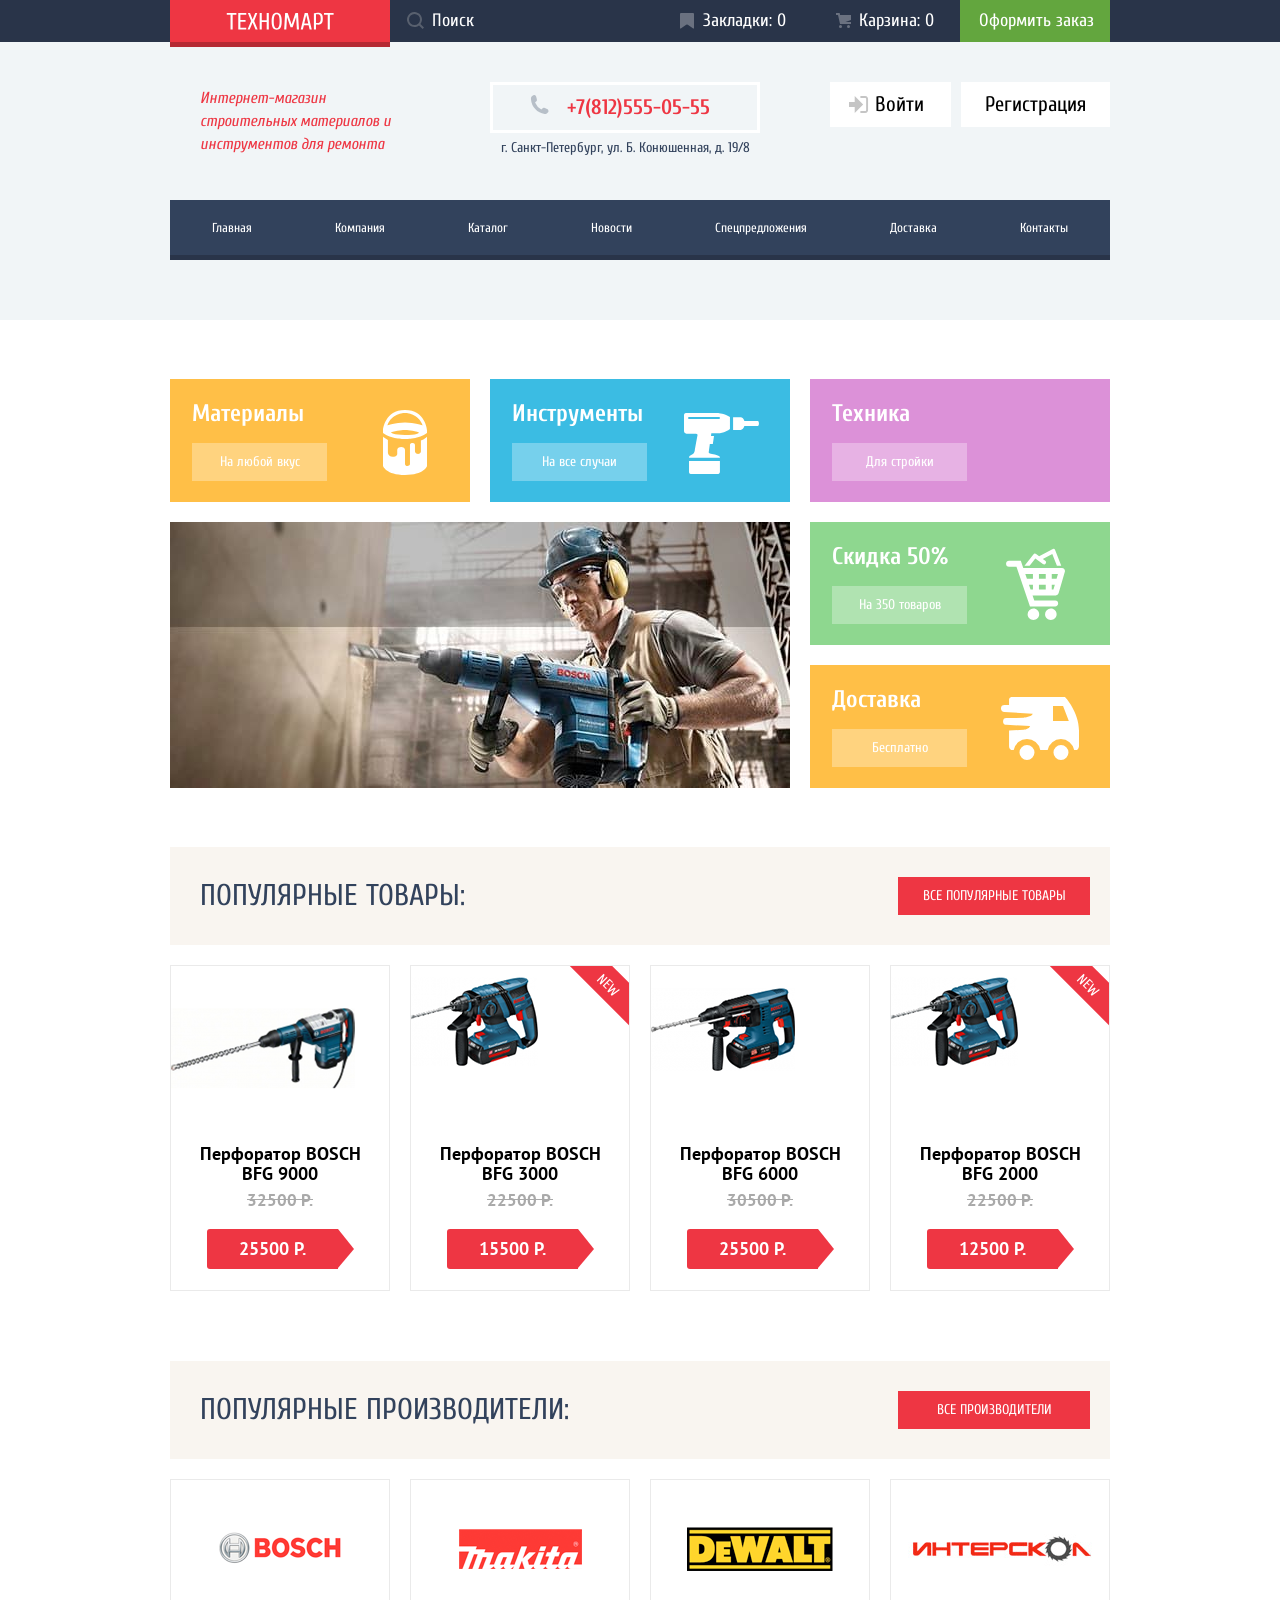
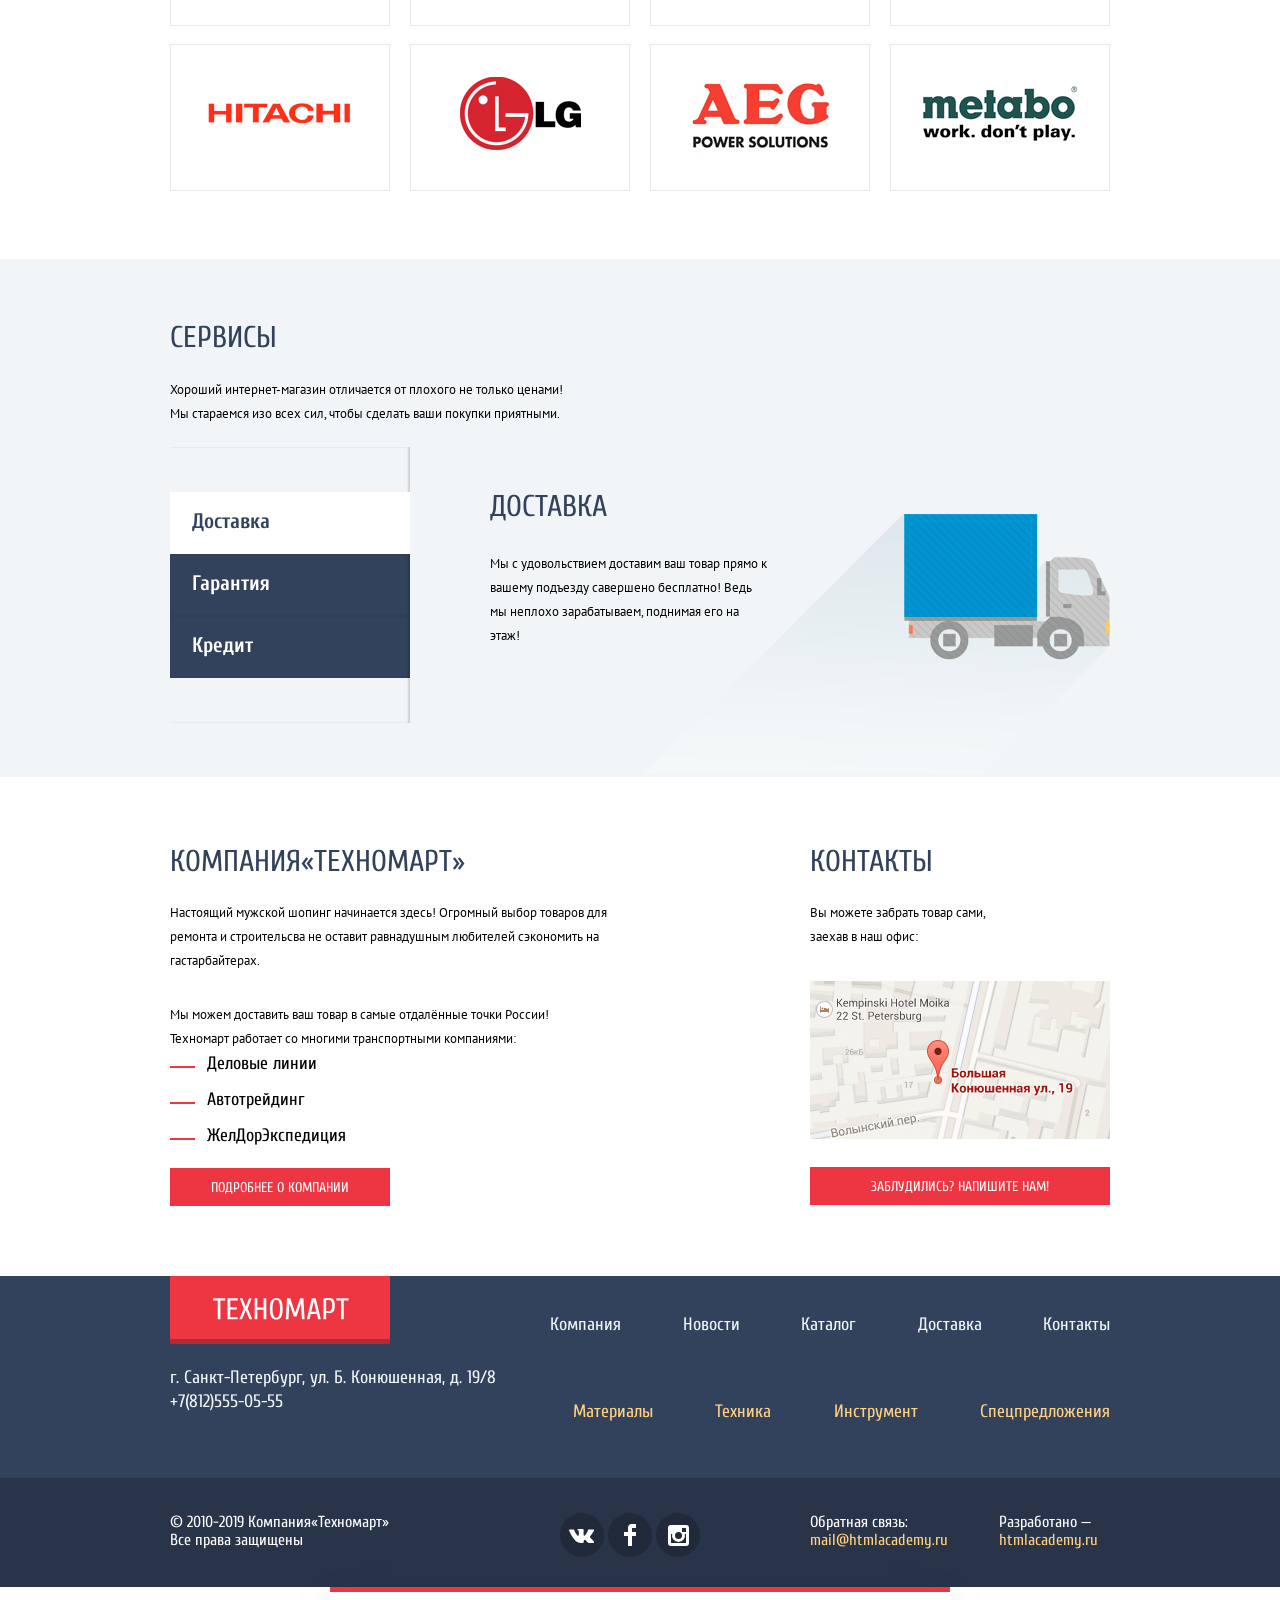
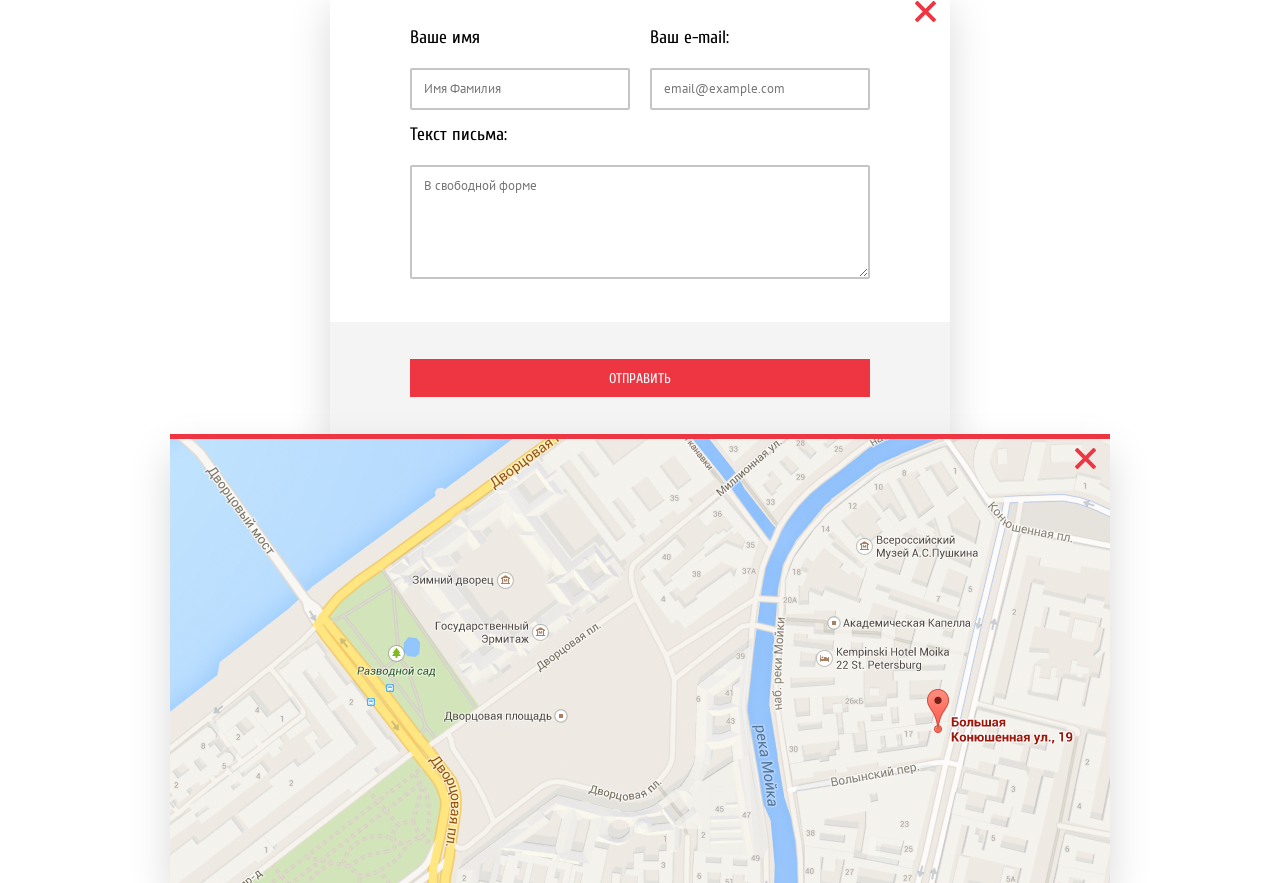
==== index.html @ ea9637d2 "правки к декоративным элементам" ====
<!DOCTYPE html>
<html class="page" lang="ru">

<head>
  <meta charset="utf-8">
  <title>HTML Academy: Техномарт</title>
  <link rel="icon" href="favicon.ico">
  <link rel="icon" href="img/icon.svg" type="image/svg+xml">
  <link rel="apple-touch-icon" href="img/180.png">
  <link rel="manifest" href="manifest.webmanifest">
  <link href="https://fonts.googleapis.com/css2?family=Cuprum:wght@400;700&family=PT+Sans:wght@400;700&display=swap"
    rel="stylesheet">
  <link rel="stylesheet" href="css/normalize.css">
  <link rel="stylesheet" href="css/style.css">
</head>

<body class="page-body">
  <header class="main-header">
    <div class="first-line-wrapper">
      <div class="header-first-line">
        <a class="header-logo" href="index.html">
          <img src="img/tehnomart-logo-header.svg" alt="Логотип Техномарт." width="108" height="18">
        </a>
        <form class="search" action="">
          <label class="visually-hidden" for="search">Поиск</label>
          <input class="search-input" type="text" id="search" name="search" placeholder="Поиск">
          <svg class="loupe" width="17" height="17" fill="#c5c5c5" xmlns="http://www.w3.org/2000/svg">
            <path fill-rule="evenodd" clip-rule="evenodd"
              d="M13.46 12.04L17 15.6 15.59 17l-3.55-3.54a7.5 7.5 0 111.41-1.41zM7.5 2a5.5 5.5 0 10.01 11.01A5.5 5.5 0 007.5 2z" />
          </svg>
        </form>
        <ul class="buyer-assistance-list">
          <li class="buyer-assistance-item">
            <a class="buyer-assistance-link bookmarks" href="#">Закладки: <span>0</span></a>
          </li>
          <li class="buyer-assistance-item">
            <a class="buyer-assistance-link basket" href="#">Карзина: <span>0</span></a>
          </li>
          <li class="buyer-assistance-item">
            <a class="buyer-assistance-link place-order" href="#">Оформить заказ</a>
          </li>
        </ul>
      </div>
    </div>

    <div class="header-middle-line">
      <p>
        Интернет-магазин строительных материалов и инструментов для ремонта
      </p>
      <div class="header-address-block">
        <a class="header-phone" href="tel:78125550555">+7(812)555-05-55</a>
        <address class="header-address">
          г. Санкт-Петербург, ул. Б. Конюшенная, д. 19/8
        </address>
      </div>

      <div class="user-block">
        <a class="login-link" href="#">Войти</a>
        <svg class="icon-login" width="20" height="17" fill="#c5c5c5" xmlns="http://www.w3.org/2000/svg">
          <path d="M14.17 8.5L5.7 0v6H0v5h5.71v6l8.46-8.5z" />
          <path
            d="M16.18 15.01h-4.8V17h4.8c2.07 0 2.86-1.81 2.88-3.03V3.03C19.04 1.8 18.26 0 16.18 0h-4.8v1.99h4.8c.8 0 .94.68.96 1.06v10.9c-.02.38-.16 1.06-.96 1.06z" />
        </svg>
        <a class="registration-link" href="#">Регистрация</a>
      </div>
    </div>

    <nav class="main-nav">
      <ul class="site-nav">
        <li><a class="site-nav-link" href="#">Главная</a></li>
        <li><a class="site-nav-link" href="#">Компания</a></li>
        <li><a class="site-nav-link" href="catalog.html">Каталог</a></li>
        <li><a class="site-nav-link" href="#">Новости</a></li>
        <li><a class="site-nav-link" href="#">Спецпредложения</a></li>
        <li><a class="site-nav-link" href="#">Доставка</a></li>
        <li><a class="site-nav-link" href="#">Контакты</a></li>
      </ul>
    </nav>
  </header>

  <main>
    <div class="container">
      <h1 class="visually-hidden">
        Техномарт - интернет магазин строительных материалов.
      </h1>

      <section class="offers">
        <h2 class="visually-hidden">Товары и услуги</h2>
        <ul class="offers-list">
          <li class="offers-item offers-item-materials">
            <h3 class="offers-item-title title-materials">Материалы</h3>
            <a class="offers-link" href="#">На любой вкус</a>
          </li>
          <li class="offers-item offers-item-tools">
            <h3 class="offers-item-title">Инструменты</h3>
            <a class="offers-link" href="#">На все случаи </a>
          </li>
          <li class="offers-item offers-item-mashinery">
            <h3 class="offers-item-title">Техника</h3>
            <a class="offers-link" href="#">Для стройки</a>
          </li>
          <li class="offers-item offers-item-discounts">
            <h3 class="offers-item-title">Скидка 50%</h3>
            <a class="offers-link" href="#">На 350 товаров</a>
          </li>
          <li class="offers-item offers-item-delivery">
            <h3 class="offers-item-title">Доставка</h3>
            <a class="offers-link" href="#">Бесплатно</a>
          </li>

          <li class="offers-slider">
            <div class="slider">
              <img src="img/perforator.jpg" alt="Строитель сверлит бетонную стену перфоратором" width="620"
                height="266">
            </div>
          </li>
        </ul>
      </section>

      <section class="popular-products">
        <div class="section-title-block">
          <h2 class="section-title">Популярные товары:</h2>
          <a class="section-block-link button" href="#">Все популярные товары</a>
        </div>
        <ul class="popular-products-list">
          <li class="popular-products-item folder-cell">
            <a href="#"><img src="img/BFG-9000.png" alt="Внешний вид перфоратора." width="184" height="164"></a>
            <p class="product-name">
              <span>Перфоратор&nbsp;BOSCH BFG 9000</span><del class="previous-price">32500 Р.</del><span
                class="new-price">25500 Р.</span>
            </p>
          </li>
          <li class="popular-products-item folder-cell">
            <a class="product-new" href="#"><img src="img/BFG-3000.png" alt="Внешний вид перфоратора." width="127"
                height="112"></a>
            <p class="product-name">
              <span>Перфоратор&nbsp;BOSCH BFG 3000</span><del class="previous-price">22500 Р.</del><span
                class="new-price">15500 Р.</span>
            </p>
          </li>
          <li class="popular-products-item folder-cell">
            <a href="#"><img src="img/BFG-6000.png" alt="Внешний вид перфоратора." width="144" height="128"></a>
            <p class="product-name">
              <span>Перфоратор&nbsp;BOSCH BFG 6000</span><del class="previous-price">30500 Р.</del><span
                class="new-price">25500 Р.</span>
            </p>
          </li>
          <li class="popular-products-item folder-cell">
            <a class="product-new" href="#"><img src="img/BFG-2000.png" alt="Внешний вид перфоратора." width="127"
                height="112"></a>
            <p class="product-name">
              <span>Перфоратор&nbsp;BOSCH BFG 2000</span><del class="previous-price">22500 Р.</del><span
                class="new-price">12500 Р.</span>
            </p>
          </li>
        </ul>
      </section>

      <section class="manufacturers">
        <div class="section-title-block">
          <h2 class="section-title">Популярные производители:</h2>
          <a class="section-block-link button" href="#">Все производители</a>
        </div>
        <ul class="manufacturers-list">
          <li class="manufacturers-item">
            <a href="#">
              <img src="img/bosch-logo.png" alt="Логотип Bosch." width="126" height="37">
            </a>
          </li>
          <li class="manufacturers-item">
            <a href="#">
              <img src="img/Makita.png" alt="Логотип Makita." width="123" height="40">
            </a>
          </li>
          <li class="manufacturers-item">
            <a href="#">
              <img src="img/DeWALT.png" alt="Логотип DeWALT." width="146" height="44">
            </a>
          </li>
          <li class="manufacturers-item">
            <a href="#">
              <img src="img/interscol.png" alt="Логотип Интерскол." width="200" height="76">
            </a>
          </li>
          <li class="manufacturers-item">
            <a href="#">
              <img src="img/Hitachi.png" alt="Логотип Hitachi." width="169" height="31">
            </a>
          </li>
          <li class="manufacturers-item">
            <a href="#">
              <img src="img/LG.png" alt="Логотип LG." width="121" height="73">
            </a>
          </li>
          <li class="manufacturers-item">
            <a href="#">
              <img src="img/AEG.png" alt="Логотип AEG." width="151" height="98">
            </a>
          </li>
          <li class="manufacturers-item">
            <a href="#">
              <img src="img/Metabo.png" alt="Логотип Metabo." width="204" height="69">
            </a>
          </li>
        </ul>
      </section>
    </div>

    <section class="services">
      <div class="container">
        <h2 class="section-title services-title">Сервисы</h2>
        <p class="paragraph-text services-lead">
          Хороший интернет-магазин отличается от плохого не только ценами! Мы
          стараемся изо всех сил, чтобы сделать ваши покупки приятными.
        </p>
        <div class="services-slider">
          <ul class="services-slider-list">
            <li class="services-slider-item services-slider-item-selected">
              Доставка
            </li>
            <li class="services-slider-item">Гарантия</li>
            <li class="services-slider-item">Кредит</li>
          </ul>
          <ul class="slider-element-list">
            <li>
              <h3 class="section-title slider-element-title">Доставка</h3>
              <p class="paragraph-text slider-element-text">
                Мы с удовольствием доставим ваш товар прямо к вашему подъезду
                савершено бесплатно! Ведь мы неплохо зарабатываем, поднимая
                его на этаж!
              </p>
            </li>
            <li class="visually-hidden">
              <h3 class="section-title slider-element-title">Гарантия</h3>
              <p></p>
            </li>
            <li class="visually-hidden">
              <h3 class="section-title slider-element-title">Кредит</h3>
              <p></p>
            </li>
          </ul>
        </div>
      </div>
    </section>

    <div class="index-columns container">
      <section class="about-company">
        <h2 class="section-title adout-company-title">
          Компания&laquo;Техномарт&raquo;
        </h2>
        <p class="paragraph-text about-company-lead">
          Настоящий мужской шопинг начинается здесь! Огромный выбор товаров
          для ремонта и строительсва не оставит равнадушным любителей
          сэкономить на гастарбайтерах.
        </p>
        <p class="paragraph-text list-text">
          Мы можем доставить ваш товар в самые отдалённые точки России!
          Техномарт работает со многими транспортными компаниями:
        </p>
        <ul class="about-company-list">
          <li class="about-company-item">Деловые линии</li>
          <li class="about-company-item">Автотрейдинг</li>
          <li class="about-company-item">ЖелДорЭкспедиция</li>
        </ul>
        <a class="about-company-link button" href="#">Подробнее о компании</a>
      </section>

      <section class="contacts">
        <h2 class="section-title contacts-title">Контакты</h2>
        <p class="paragraph-text">
          Вы можете забрать товар сами, заехав в наш офис:
        </p>
        <img class="contacts-map" src="img/contacts-map.png" alt="карта расположения офиса." width="300" height="158">
        <a class="contacts-link button" href="#">Заблудились? Напишите нам!</a>
      </section>
    </div>
  </main>

  <footer class="main-footer">
    <section class="footer-nav">
      <div class="container">
        <h2 class="visually-hidden">Контакты и навигация</h2>
        <div class="footer-nav-wrapper">
          <a class="footer-logo" href="index.html"><img src="img/tehnomart-logo-footer.svg" alt="Логотип Техномарт."
              width="137" height="22"></a>
          <ul class="footer-nav-list">
            <li><a class="footer-nav-link" href="#">Компания</a></li>
            <li><a class="footer-nav-link" href="#">Новости</a></li>
            <li>
              <a class="footer-nav-link" href="catalog.html">Каталог</a>
            </li>
            <li><a class="footer-nav-link" href="#">Доставка</a></li>
            <li><a class="footer-nav-link" href="#">Контакты</a></li>
          </ul>
          <div class="footer-address-block">
            <address class="footer-address">
              г. Санкт-Петербург, ул. Б. Конюшенная, д. 19/8
            </address>
            <a class="footer-phone" href="tel:78125550555">+7(812)555-05-55</a>
          </div>
          <ul class="footer-offers-list">
            <li><a class="footer-offers-link" href="#">Материалы</a></li>
            <li><a class="footer-offers-link" href="#">Техника</a></li>
            <li><a class="footer-offers-link" href="#">Инструмент</a></li>
            <li>
              <a class="footer-offers-link" href="#">Спецпредложения</a>
            </li>
          </ul>
        </div>
      </div>
    </section>

    <section class="footer-social">
      <div class="container">
        <h2 class="visually-hidden">Социальные сети и обратная связь</h2>
        <div class="footer-social-wrapper">
          <p class="footer-social-copyright">
            &copy; 2010-2019 Компания&laquo;Техномарт&raquo; Все права
            защищены
          </p>
          <ul class="footer-social-list">
            <li class="footer-social-item">
              <a class="social-button" href="#">
                <span class="visually-hidden">Вконтакте</span>
                <svg width="26" height="15" fill="none" xmlns="http://www.w3.org/2000/svg">
                  <path
                    d="M15.54 11.73c.92-.3 2.1 1.91 3.35 2.75.95.64 1.67.5 1.67.5l3.34-.04s1.75-.1.92-1.46c-.07-.11-.48-1-2.49-2.83-2.1-1.92-1.8-1.6.72-4.92C24.58 3.71 25.2 2.48 25 1.95c-.19-.5-1.32-.37-1.32-.37l-3.77.03c-.36 0-.67.1-.82.48 0 0-.6 1.56-1.39 2.89-1.67 2.8-2.34 2.95-2.62 2.77-.64-.4-.48-1.63-.48-2.5 0-2.71.42-3.84-.81-4.14-.41-.1-.71-.16-1.76-.17-1.34-.02-2.48 0-3.12.31-.43.21-.76.67-.56.7.25.03.8.14 1.11.54.39.52.37 1.68.37 1.68s.22 3.2-.52 3.6c-.5.27-1.2-.29-2.7-2.83-.76-1.3-1.34-2.74-1.34-2.74s-.1-.27-.3-.42c-.25-.17-.59-.22-.59-.22l-3.57.02s-.54.01-.74.24c-.17.2-.01.63-.01.63s2.8 6.45 5.97 9.7c2.9 2.98 6.21 2.79 6.21 2.79h1.5s.45-.05.68-.3c.22-.22.21-.64.21-.64s-.03-1.98.9-2.27z"
                    fill="#fff">
                </svg>
              </a>
            </li>
            <li class="footer-social-item">
              <a class="social-button" href="#">
                <span class="visually-hidden">Фейсбук</span>
                <svg width="12" height="22" fill="none" xmlns="http://www.w3.org/2000/svg">
                  <path d="M12 4V0H8a4 4 0 00-4 4v4H0v4h4v10h4V12h4V8H8V4h4z" fill="#fff">
                </svg>
              </a>
            </li>
            <li class="footer-social-item">
              <a class="social-button" href="#">
                <span class="visually-hidden">Инстаграм</span>
                <svg width="21" height="21" fill="none" xmlns="http://www.w3.org/2000/svg">
                  <path fill-rule="evenodd" clip-rule="evenodd"
                    d="M3 0h15a3 3 0 013 3v15a3 3 0 01-3 3H3a3 3 0 01-3-3V3a3 3 0 013-3zm11 10.5a3.5 3.5 0 10-7 0 3.5 3.5 0 007 0zM3 18V9h1.18a6.5 6.5 0 1012.64 0H18v9H3zM14 7h4V3h-4v4z"
                    fill="#fff">
                </svg>
              </a>
            </li>
          </ul>
          <p class="footer-feedback">
            Обратная связь:<br><a class="footer-feedback-link" href="mailto:mail@htmlacademy.ru">mail@htmlacademy.ru</a>
          </p>
          <p class="footer-developer">
            Разработано&nbsp;&mdash;<a class="footer-developer-link"
              href="https://htmlacademy.ru/intensive/htmlcss">htmlacademy.ru</a>
          </p>
        </div>
      </div>
    </section>
  </footer>

  <section class="modal modal-feedback">
    <h2 class="visually-hidden">Обратная связь</h2>
    <form class="mail-form" action="https://echo.htmlacademy.ru" method="post">
      <div class="feedback-grid">
        <p class="modal-form-name">
          <label class="modal-label" for="name">Ваше имя</label>
          <input id="name" name="name" type="text" placeholder="Имя Фамилия">
        </p>
        <p class="modal-form-mail">
          <label class="modal-label" for="login">Ваш e-mail:</label>
          <input id="login" name="login" type="email" placeholder="email@example.com">
        </p>
        <p class="modal-form-text">
          <label class="modal-label" for="text-mail">Текст письма:</label>
          <textarea name="text" id="text-mail" cols="30" rows="10" placeholder="В свободной форме"></textarea>
        </p>
      </div>
      <div class="modal-button-block">
        <button class="button button-send" type="submit">Отправить</button>
        <button class="modal-close" type="button">Закрыть</button>
      </div>
    </form>
  </section>

  <section class="modal modal-map">
    <h2 class="visually-hidden">Как до нас добраться</h2>
    <!-- карта -->
    <button class="modal-close" type="button">Закрыть</button>
  </section>
</body>

</html>
---- css/style.css ----
/* Variables */

:root {
  --basic-white: #ffffff;
  --basic-beige: #f7f3ec;
  --basic-cream: #f9f5f0;

  --basic-cloudy: #f1f5f7;
  --basic-greylight: #c5c5c5;
  --basic-grey: #a9a9a9;
  --basic-dark-grey: #3d546f;

  --basic-yellow: #ffbf47;
  --basic-dark-yellow: #ffd180;
  --basic-red: #ee3643;
  --basic-dark-red: #ca2c37;
  --basic-darken-red: #ba2732;
  --basic-lilac: #dc91d8;

  --basic-black: #000000;

  --basic-sky-blue: #3bbce3;
  --basic-blue: #32425c;
  --basic-dark-blue: #293449;
  --basic-darken-blue: #212a3a;

  --basic-mint: #8ed78f;
  --basic-light-green: #5fbb2d;
  --basic-green: #63a63e;
  --basic-dark-green: #518534;

  --basic-transparent-white-text: rgba(255, 255, 255, 0.5);
  --basic-transparent-black-text: rgba(0, 0, 0, 0.3);
  --basic-transparent-cloudy-text: rgba(241, 245, 247, 0.5);
  --basic-transparent-yellow-text: rgba(255, 209, 128, 0.5);
  --basic-transparent-button: rgba(255, 255, 255, 0.3);
  --basic-transparent-button-hover: rgba(197, 197, 197, 0.3);
  --basic-transparent-button-active: rgba(169, 169, 169, 0.3);
}

/* Global */

.page-body {
  min-width: 940px;
  margin: 0;
  padding: 0;
  font-family: Cuprum, Arial, sans-serif;
  font-size: 13px;
  line-height: 24px;
  font-weight: 400;
  color: var(--basic-black);
  background-color: var(--basic-white);

  min-height: 100%;
  display: grid;
  grid-template-rows: min-content 1fr min-content;
  align-content: start;
}

a {
  text-decoration: none;
}

img {
  max-width: 100%;
  height: auto;
}

.visually-hidden:not(:focus):not(:active),
input[type="checkbox"].visually-hidden,
input[type="radio"].visually-hidden {
  position: absolute;
  width: 1px;
  height: 1px;
  margin: -1px;
  border: 0;
  padding: 0;
  white-space: nowrap;
  clip-path: inset(100%);
  clip: rect(0 0 0 0);
  overflow: hidden;
}

/* Grid */

.page {
  height: 100%;
}

/* HEADER */

.main-header {
  display: grid;
  grid-template-rows: min-content 1fr min-content;
  margin-bottom: 59px;
  background-color: var(--basic-cloudy);
}

/* header first line */

.first-line-wrapper {
  width: 100%;
  margin-bottom: 40px;
  background-color: var(--basic-dark-blue);
}

.header-first-line {
  position: relative;
  display: flex;
  box-sizing: border-box;
  width: 940px;
  min-height: 42px;
  padding-left: 220px;
  margin: 0 auto;
  font-size: 18px;
  color: var(--basic-white);
}

.header-logo {
  position: absolute;
  top: 0;
  left: 0;
  width: 220px;
  height: 47px;
  text-align: center;
  background-color: var(--basic-red);
  box-shadow: inset 0px -5px 0px rgba(0, 0, 0, 0.24);
}

.header-logo img {
  margin-top: 12px;
}

.header-logo:active {
  background-color: var(--basic-darken-red);
}

.search {
  position: relative;
  width: 270px;
  height: 42px;
  display: flex;
}

.search-input {
  width: 100%;
  padding-left: 42px;
  font-size: 18px;
  line-height: 24px;
  color: var(--basic-white);
  background-color: var(--basic-dark-blue);
  border: none;
}

.search-input::placeholder {
  color: var(--basic-white);
}

.search-input:focus {
  background-color: var(--basic-white);
  color: var(--basic-black);
}

.loupe {
  position: absolute;
  top: 12px;
  left: 17px;
  opacity: 0.3;
}

/*не работает(  */
.search-input:focus + svg {
  fill: var(--basic-red);
  opacity: 1;
}

.buyer-assistance-list {
  display: flex;
  flex-wrap: wrap;
  width: 450px;
  margin: 0;
  margin-left: auto;
  padding: 0;
  list-style: none;
}

.buyer-assistance-item {
  width: 150px;
}

.buyer-assistance-link {
  position: relative;
  display: block;
  padding-top: 9px;
  padding-bottom: 9px;
  color: var(--basic-white);
}

.buyer-assistance-link:active {
  color: rgba(255, 255, 255, 0.5);
  background-color: var(--basic-darken-blue);
}

.bookmarks {
  padding-left: 43px;
}

.bookmarks::before {
  position: absolute;
  content: "";
  top: 13px;
  left: 20px;
  width: 14px;
  height: 16px;
  background-image: url("../img/pennant.svg");
  background-repeat: no-repeat;
  opacity: 0.3;
}

.bookmarks:hover::before {
  opacity: 1;
}

.bookmarks:active::before {
  opacity: 0.3;
}

.basket {
  padding-left: 49px;
}

.filled-basket {
  background-color: var(--basic-red);
}

.basket::before {
  position: absolute;
  content: "";
  top: 13px;
  left: 26px;
  width: 15px;
  height: 15px;
  background-image: url("../img/icon-cart.svg");
  background-repeat: no-repeat;
  opacity: 0.3;
}

.basket:hover::before {
  opacity: 1;
}

.basket:active::before {
  opacity: 0.3;
}

.place-order {
  padding-left: 19px;
  background-color: var(--basic-green);
}

.place-order:hover {
  background-color: var(--basic-light-green);
}

.place-order:active {
  color: var(--basic-transparent-white-text);
  background-color: var(--basic-green);
}

.header-middle-line {
  display: grid;
  grid-template-columns: 320px 270px 1fr;
  width: 940px;
  margin: 0 auto;
  margin-bottom: 40px;
}

.header-middle-line p {
  align-self: center;
  width: 197px;
  margin: 0;
  margin-left: 30px;
  font-style: italic;
  font-size: 16px;
  line-height: 23px;
  color: var(--basic-red);
}

.header-address-block {
  position: relative;
}

.header-phone {
  display: block;
  width: 270px;
  box-sizing: border-box;
  margin-bottom: 3px;
  padding-top: 7px;
  padding-right: 45px;
  padding-bottom: 8px;
  padding-left: 74px;
  font-weight: bold;
  font-size: 21px;
  line-height: 30px;
  color: var(--basic-red);
  border: 3px solid var(--basic-white);
}

.header-phone::before {
  position: absolute;
  content: "";
  top: 13px;
  left: 40px;
  width: 19px;
  height: 19px;
  background-image: url("../img/handset.svg");
  background-repeat: no-repeat;
  fill: #b7bfc8;
}

.header-address {
  text-align: center;
  font-size: 14px;
  font-style: normal;
  color: var(--basic-blue);
}

.user-block {
  position: relative;
  justify-self: end;
  display: flex;
  align-items: flex-start;
}

.login-link {
  padding-top: 12px;
  padding-right: 27px;
  padding-bottom: 12px;
  padding-left: 45px;
  margin-right: 10px;
}

.icon-login {
  position: absolute;
  top: 14px;
  left: 19px;
}

.login-link:hover + .icon-login path {
  fill: var(--basic-dark-grey);
}

.login-link:active + .icon-login path {
  fill: var(--basic-greylight);
}

.registration-link {
  padding: 12px 24px;
}

.login-link,
.registration-link {
  display: block;
  font-size: 21px;
  line-height: 21px;
  color: var(--basic-black);
  background-color: var(--basic-white);
}

.login-link:hover,
.registration-link:hover {
  color: var(--basic-red);
}

.login-link:hover::before {
}

.login-link:active,
.registration-link:active {
  color: var(--basic-greylight);
}

/* main nav */

.main-nav {
  width: 940px;
  margin: 0 auto;
  margin-bottom: 60px;
}

.site-nav {
  display: flex;
  width: 940px;
  margin: 0;
  padding: 0;
  list-style: none;
}

.site-nav li {
  display: flex;
  flex-grow: 1;
}

.site-nav-link {
  font-style: 18px;
  padding-top: 16px;
  padding-bottom: 20px;
  flex-grow: 1;
  text-align: center;
  color: var(--basic-white);
  background-color: var(--basic-blue);
  box-shadow: inset 0px -5px 0px var(--basic-dark-blue);
}

.site-nav a:hover {
  background-color: var(--basic-dark-blue);
}

.site-nav a:active {
  color: var(--basic-transparent-white-text);
}

/* MAIN  */

.container {
  width: 940px;
  margin: 0 auto;
}

/* offers */

.offers {
  margin-bottom: 59px;
}

.offers-list {
  display: grid;
  grid-template-rows: repeat(3, 123px);
  grid-template-columns: repeat(3, 300px);
  grid-gap: 20px;
  margin: 0;
  padding: 0;
  list-style: none;
}

.offers-slider {
  grid-row: 2 / -1;
  grid-column: 1 / 3;
}

.offers-item-materials {
  background-color: var(--basic-yellow);
  background-image: url("../img/bucket.svg");
  background-size: 44px 65px;
  background-repeat: no-repeat;
  background-position: 213px 31px;
}

.offers-item-tools {
  background-color: var(--basic-sky-blue);
  background-image: url("../img/drill.svg");
  background-size: 75px 61px;
  background-repeat: no-repeat;
  background-position: 194px 34px;
}

.offers-item-mashinery {
  background-color: var(--basic-lilac);
  background-image: url("../img/tractor.svg.");
  background-size: 78px 62px;
  background-repeat: no-repeat;
  background-position: 191px 31px;
}

.offers-item-discounts {
  background-color: var(--basic-mint);
  background-image: url("../img/big-shoping-cart.svg");
  background-size: 59px 72px;
  background-repeat: no-repeat;
  background-position: 196px 26px;
}

.offers-item-delivery {
  background-color: var(--basic-yellow);
  background-image: url("../img/car.svg");
  background-size: 78px 63px;
  background-repeat: no-repeat;
  background-position: 191px 32px;
}

.offers-item-title {
  position: relative;
  margin: 0;
  margin-top: 20px;
  margin-left: 22px;
  margin-bottom: 14px;
  font-weight: bold;
  font-size: 24px;
  line-height: 30px;
  color: var(--basic-white);
}

.offers-link {
  display: block;
  width: 135px;
  margin-left: 22px;
  padding-top: 10px;
  padding-bottom: 10px;
  text-align: center;
  font-size: 14px;
  line-height: 18px;
  color: var(--basic-white);
  background-color: var(--basic-transparent-button);
}

.offers-link:hover {
  background-color: var(--basic-transparent-button-hover);
}

.offers-link:active {
  background-color: var(--basic-transparent-button-active);
}

/* popular products */

.popular-products {
  margin-bottom: 70px;
}

.section-title-block {
  display: flex;
  justify-content: space-between;
  align-items: center;
  padding: 30px;
  padding-right: 20px;
  margin-bottom: 20px;
  background-color: var(--basic-cream);
}

.section-title {
  margin: 0;
  font-size: 30px;
  line-height: 30px;
  font-weight: normal;
  text-transform: uppercase;
  color: var(--basic-blue);
}

.button {
  text-align: center;
  font-size: 14px;
  line-height: 18px;
  text-transform: uppercase;
  color: var(--basic-white);
  background-color: var(--basic-red);
}

.button:hover {
  background-color: var(--basic-dark-red);
}

.button:active {
  background-color: var(--basic-darken-red);
}

.section-block-link {
  width: 192px;
  padding-top: 10px;
  padding-bottom: 10px;
}

.popular-products-list {
  display: grid;
  grid-template-columns: repeat(4, 220px);
  column-gap: 20px;
  margin: 0;
  padding: 0;
  list-style: none;
}

.popular-products-item {
}

.folder-cell {
  position: relative;
  display: grid;
  grid-template-rows: 178px 1fr;
  overflow: hidden;
  width: 220px;
  min-height: 318px;
  border: 1px solid #eaeaea;
  box-sizing: border-box;
}

.folder-cell:hover {
  box-shadow: 0px 4px 20px rgba(0, 0, 0, 0.15);
}

.product-new::after {
  position: absolute;
  content: "new";
  top: 3px;
  right: -27px;
  transform: rotate(45deg);
  background-color: var(--basic-red);
  color: var(--basic-white);
  padding-top: 8px;
  padding-bottom: 4px;
  padding-left: 35px;
  padding-right: 35px;
  text-transform: uppercase;
  font-size: 14px;
  line-height: 18px;
}

.product-name {
  justify-self: center;
  display: flex;
  flex-direction: column;
  align-items: center;
  width: 156px;
  margin: 0;
  text-align: center;
  font-size: 18px;
  line-height: 20px;
  font-weight: bold;
  font-family: "PT Sans";
}

.previous-price {
  width: 120px;
  height: 38px;
  margin-top: 7px;
  font-size: 17px;
  line-height: 18px;
  color: var(--basic-grey);
}

.new-price {
  position: relative;
  margin-top: auto;
  margin-right: 15px;
  margin-bottom: 21px;
  padding-top: 10px;
  padding-right: 32px;
  padding-bottom: 10px;
  padding-left: 32px;
  border-top-left-radius: 3px;
  border-bottom-left-radius: 3px;
  color: var(--basic-white);
  background-color: var(--basic-red);
}

.new-price::after {
  position: absolute;
  content: "";
  width: 0;
  height: 0;
  top: 0px;
  right: -16px;
  border-left: 16px solid var(--basic-red);
  border-top: 20px solid transparent;
  border-bottom: 19px solid transparent;
}

/* manufacturers */

.manufacturers {
  margin-bottom: 70px;
}

.manufacturers-list {
  display: grid;
  grid-template-columns: repeat(4, 220px);
  grid-template-rows: repeat(2, 145px);
  grid-gap: 20px;
  margin: 0;
  padding: 0;
  list-style: none;
}

.manufacturers-item {
  display: flex;
  justify-content: center;
  align-items: center;
  min-height: 145px;
  border: 1px solid #eaeaea;
}

.manufacturers-item:hover {
  box-shadow: 0px 4px 20px rgba(0, 0, 0, 0.15);
}

.manufacturers-item:active {
  opacity: 0.5;
}

/* serveces */

.services {
  margin-bottom: 70px;
  background-color: var(--basic-cloudy);
}

.services-title {
  padding-top: 64px;
  margin-bottom: 25px;
}

.paragraph-text {
  margin: 0;
  font-size: 13px;
  line-height: 24px;
  font-family: "PT Sans";
}

.services-lead {
  width: 400px;
  margin-bottom: 21px;
}

.services-slider {
  display: grid;
  grid-template-columns: 240px 1fr;
  column-gap: 80px;
}

.services-slider-list {
  margin: 0;
  margin-bottom: 54px;
  padding: 0;
  padding-top: 45px;
  padding-bottom: 45px;
  list-style: none;
  box-shadow: inset -2px 0px 2px rgb(0, 0, 0, 0.15);
}

.services-slider-item {
  padding-top: 14px;
  padding-left: 22px;
  padding-bottom: 18px;
  font-weight: bold;
  font-size: 21px;
  line-height: 30px;
  color: var(--basic-white);
  background-color: var(--basic-blue);
  box-shadow: inset -2px 0px 2px rgb(0, 0, 0, 0.15);
}

.services-slider-item:hover {
  background-color: var(--basic-dark-blue);
}

.services-slider-item-selected {
  color: var(--basic-blue);
  background-color: var(--basic-white);
  box-shadow: 0px 1px 0px #ffffff;
}

.slider-element-list {
  margin: 0;
  padding: 0;
  padding-top: 45px;
  list-style: none;
  background-image: url("../img/delivery-car.png");
  background-size: 468px 261px;
  background-position: right 67px;
  background-repeat: no-repeat;
}

.slider-element-title {
  padding: 0;
  margin-bottom: 30px;
}

.slider-element-text {
  width: 280px;
}

/* index columns */

.index-columns {
  display: grid;
  grid-template-columns: 460px 300px;
  column-gap: 180px;
  margin-bottom: 70px;
}

/* about company */
.adout-company-title,
.contacts-title {
  margin-bottom: 24px;
}

.about-company-lead {
  margin-bottom: 30px;
}

.list-text {
  width: 385px;
  margin-bottom: 1px;
}

.about-company-list {
  margin: 0;
  margin-bottom: 20px;
  padding: 0;
  list-style: none;
}

.about-company-item {
  position: relative;
  margin-bottom: 12px;
  padding-left: 37px;
  font-size: 18px;
  line-height: 24px;
}

.about-company-item::before {
  position: absolute;
  content: "";
  top: 14px;
  left: 0;
  width: 25px;
  height: 2px;
  background-color: var(--basic-red);
}

.about-company-link {
  display: block;
  width: 140px;
  padding: 11px 40px 9px;
}

/* contacts */

.contacts .paragraph-text {
  width: 180px;
  margin-bottom: 32px;
}

.contacts-map {
  width: 300px;
  height: 158px;
  margin-bottom: 20px;
}

.contacts-link {
  display: block;
  padding-top: 11px;
  padding-bottom: 9px;
}

/* FOOTER */

.footer-nav-wrapper {
  display: grid;
  grid-template-columns: 220px 160px 560px;
  padding-bottom: 54px;
}

.footer-nav {
  font-size: 18px;
  line-height: 24px;
  color: var(--basic-cloudy);
  background-color: var(--basic-blue);
}

.footer-logo {
  grid-column: 1 / 2;
  display: flex;
  align-items: start;
  justify-content: center;
  height: 68px;
  margin-bottom: 22px;
  background-color: var(--basic-red);
  box-shadow: inset 0px -5px 0px rgba(0, 0, 0, 0.24);
}

.footer-logo img {
  margin-top: 21px;
}

.footer-logo:active {
  background-color: var(--basic-darken-red);
}

.footer-nav-list {
  grid-column: 3 / -1;
  display: flex;
  justify-content: space-between;
  flex-wrap: wrap;
  margin: 0;
  margin-top: 37px;
  padding: 0;
  list-style: none;
}

.footer-nav-link {
  color: var(--basic-cloudy);
}

.footer-nav-link:hover {
  text-decoration: underline;
}

.footer-nav-link:active {
  color: var(--basic-transparent-cloudy-text);
  text-decoration: none;
}

.footer-address-block {
  grid-column: 1 / 3;
}

.footer-address {
  font-style: normal;
}

.footer-phone {
  color: var(--basic-cloudy);
}

.footer-offers-list {
  grid-column: 3 / -1;
  display: flex;
  justify-content: space-between;
  flex-wrap: wrap;
  margin: 0;
  margin-left: 23px;
  margin-top: 34px;
  padding: 0;
  list-style: none;
}

.footer-offers-link {
  color: var(--basic-dark-yellow);
}

.footer-offers-link:hover {
  text-decoration: underline;
}

.footer-offers-link:active {
  color: var(--basic-transparent-yellow-text);
  text-decoration: none;
}

.footer-social {
  padding-top: 35px;
  padding-bottom: 30px;
  font-size: 16px;
  line-height: 18px;
  color: var(--basic-white);
  background-color: var(--basic-dark-blue);
}

.footer-social-wrapper {
  display: grid;
  grid-template-columns: 390px 250px 140px 160px;
}

.footer-social-copyright {
  grid-column: 1 / 2;
  width: 227px;
  margin: 0;
}

.footer-social-list {
  grid-column: 2 / 3;
  display: flex;
  flex-wrap: wrap;
  margin: 0;
  padding: 0;
  list-style: none;
}

.footer-social-item {
  margin-right: 4px;
}

.social-button {
  display: flex;
  justify-content: center;
  align-items: center;
  width: 44px;
  height: 44px;
  border-radius: 50%;
  color: var(--basic-white);
  background-color: var(--basic-darken-blue);
}

.social-button:hover {
  background-color: var(--basic-red);
}

.footer-feedback {
  grid-column: 3 / 4;
  width: 140px;
  margin: 0;
}

.footer-developer {
  grid-column: 4 / 5;
  justify-self: end;
  width: 98px;
  margin: 0;
  margin-right: 13px;
}

.footer-feedback-link,
.footer-developer-link {
  color: var(--basic-dark-yellow);
}

.footer-feedback-link:hover,
.footer-developer-link:hover {
  text-decoration: underline;
}

.footer-feedback-link:active,
.footer-developer-link:active {
  color: var(--basic-red);
  text-decoration: none;
}

/* modal feedback */

.modal {
  position: relative;
  box-shadow: 0 20px 40px rgba(0, 0, 0, 0.15),
    inset 0px 5px 0px var(--basic-red);
}

.modal-feedback {
  width: 620px;
  margin: 0 auto;
  padding-top: 39px;
}

.feedback-grid {
  display: grid;
  grid-template-columns: 1fr 1fr;
  grid-column-gap: 20px;
  width: 460px;
  margin: 0 auto;
}

.mail-form input,
.mail-form textarea {
  width: 100%;
  padding-top: 7px;
  padding-bottom: 7px;
  padding-left: 12px;
  box-sizing: border-box;
  font-family: "PT Sans";
  font-size: 13px;
  line-height: 24px;
  border: 2px solid var(--basic-greylight);
  border-radius: 2px;
  color: var(--basic-grey);
}

.mail-form textarea {
  height: 114px;
}

.modal-form-name {
  grid-column: 1 / 2;
  margin: 0;
  margin-bottom: 13px;
}

.modal-form-mail {
  grid-column: 2 / -1;
  margin: 0;
  margin-bottom: 13px;
}

.modal-form-text {
  grid-column: 1 /-1;
  margin: 0;
  margin-bottom: 35px;
}

.modal-label {
  display: block;
  font-size: 18px;
  line-height: 24px;
  margin-bottom: 18px;
}

.modal-button-block {
  padding: 37px 0;
  text-align: center;
  background-color: #f4f4f4;
}

.button-send {
  padding: 11px 199px 9px;
  border: none;
}

.modal-map {
  width: 940px;
  height: 449px;
  margin: 0 auto;
  background-image: url("../img/big-map.png");
  background-repeat: no-repeat;
  background-position: top;
}

/* CATALOG */

/* HEADER CATALOG */

.personal-account {
  justify-self: end;
  position: relative;
  width: 300px;
}

.personal-accaunt-button {
  position: absolute;
  top: 13px;
  left: 15px;
  width: 20px;
  height: 18px;
  background-color: transparent;
  border: none;
}

.personal-accaunt-button:hover svg {
  fill: var(--basic-dark-grey);
}

.login-out-button {
  position: absolute;
  top: 14px;
  right: 17px;
  width: 20px;
  height: 17px;
  background-color: transparent;
  border: none;
}

.login-out-button:hover svg {
  fill: var(--basic-dark-grey);
}

.personal-account-ladel {
  font-size: 16px;
  line-height: 18px;
  color: var(--basic-blue);
}

.personal-account-ladel:hover {
  color: var(--basic-red);
}

.personal-account-ladel:active {
  color: var(--basic-greylight);
}

.personal-account-input {
  width: 300px;
  padding: 12px 56px;
  box-sizing: border-box;
  font-size: 21px;
  line-height: 21px;
  border: none;
  color: var(--basic-black);
  background-color: var(--basic-white);
}

.personal-account-input::placeholder {
  color: var(--basic-black);
}

/* MAIN CATALOG */

.bread-crumbs {
  display: flex;
  flex-wrap: wrap;
  list-style: none;
  margin: 0;
  padding: 0;
}

.bread-crumbs-link {
  line-height: 18px;
  color: var(--basic-black);
}

.perforator {
  background-color: #f2f6f8;
}

.catalog-wrapper {
  display: grid;
  grid-template-columns: 220px 1fr;
  column-gap: 20px;
  grid-template-rows: min-content 1fr;
  align-content: start;
  margin-bottom: 59px;
}

/* Sort */

.sort {
  grid-column: 2 / -1;
  grid-row: 1 / 2;
  display: flex;
  margin-bottom: 28px;
  line-height: 18px;
  font-family: "PT Sans";
  background-color: var(--basic-beige);
}

.catalog-section-title {
  font-weight: normal;
  font-size: 13px;
  line-height: 18px;
}

.sort-list {
  display: flex;
  list-style: none;
}

.sort-link {
  color: var(--basic-transparent-black-text);
  border-bottom: 1px dotted var(--basic-red);
}

.sort-link:hover {
  color: var(--basic-black);
  border-bottom: 1px solid var(--basic-red);
}

.sort-link:active,
.sort-selected {
  color: var(--basic-red);
  border-bottom: none;
}

/* filters */

.filters {
  grid-column: 1 / 2;
  grid-row: 1 / -1;
  font-family: "PT Sans";
}

.filters-title {
  background-color: var(--basic-beige);
}

.filter fieldset {
  padding: 0;
  margin: 0;
  margin-bottom: 16px;
  border: none;
}

.filter-manufacturers-list {
  margin: 0;
  padding: 0;
  list-style: none;
}

.filter-battery-list {
  margin: 0;
  padding: 0;
  list-style: none;
}

.filter legend {
  font-weight: bold;
  font-size: 17px;
  line-height: 30px;
  text-transform: uppercase;
}

.filter label {
  font-size: 15px;
  line-height: 19px;
  text-transform: uppercase;
}

.filter-price input {
  font-size: 17px;
  line-height: 18px;
  text-transform: uppercase;
  background-color: var(--basic-beige);
}

.button-show {
  font-size: 13px;
  line-height: 18px;
}

/* Catalog */

.catalog {
  grid-column: 2 / -1;
  grid-row: 2 / -1;
}

.catalog-list {
  display: grid;
  grid-template-columns: repeat(3, 220px);
  column-gap: 20px;
  grid-template-rows: repeat(3, auto);
  row-gap: 18px;
  margin: 0;
  margin-bottom: 48px;
  padding: 0;
  list-style: none;
}

.pagination-list {
  display: flex;
  margin: 0;
  padding: 0;
  font-family: "PT Sans";
  font-size: 13px;
  line-height: 18px;
  text-transform: uppercase;
  list-style: none;
}

.pagination-link {
  color: var(--basic-black);
  border: 1px solid #e5e5e5;
  border-radius: 2px;
}

.pagination-link:hover {
  border: 1px solid var(--basic-greylight);
}

.pagination-link:active {
  border: 1px solid var(--basic-red);
}

.pagination-item-current a {
  background-color: var(--basic-red);
  border: 1px solid var(--basic-red);
}

/* Catalog article */

.catalog-article {
  padding-top: 64px;
  padding-bottom: 68px;
  background-color: var(--basic-cloudy);
}

.catalog-article-title {
  margin-bottom: 25px;
}

/* cart-notice */
.cart-notice {
  display: flex;
  flex-direction: column;
  text-align: center;
  width: 620px;
  margin: 0 auto;
}

.cart-notice-title {
  align-self: center;
  margin: 0;
  padding: 66px 0;
  font-weight: bold;
  font-size: 24px;
  line-height: 30px;
}

.cart-notice-button-block {
  padding: 37px 0;
  background-color: #f1f1f1;
}

.modal-close {
  position: absolute;
  right: 14px;
  top: 14px;
  width: 21px;
  height: 21px;
  border: none;
  color: transparent;
  background-image: url("../img/icon-close.svg");
  background-repeat: no-repeat;
  background-color: transparent;
}

.modal-close:hover {
  cursor: pointer;
}
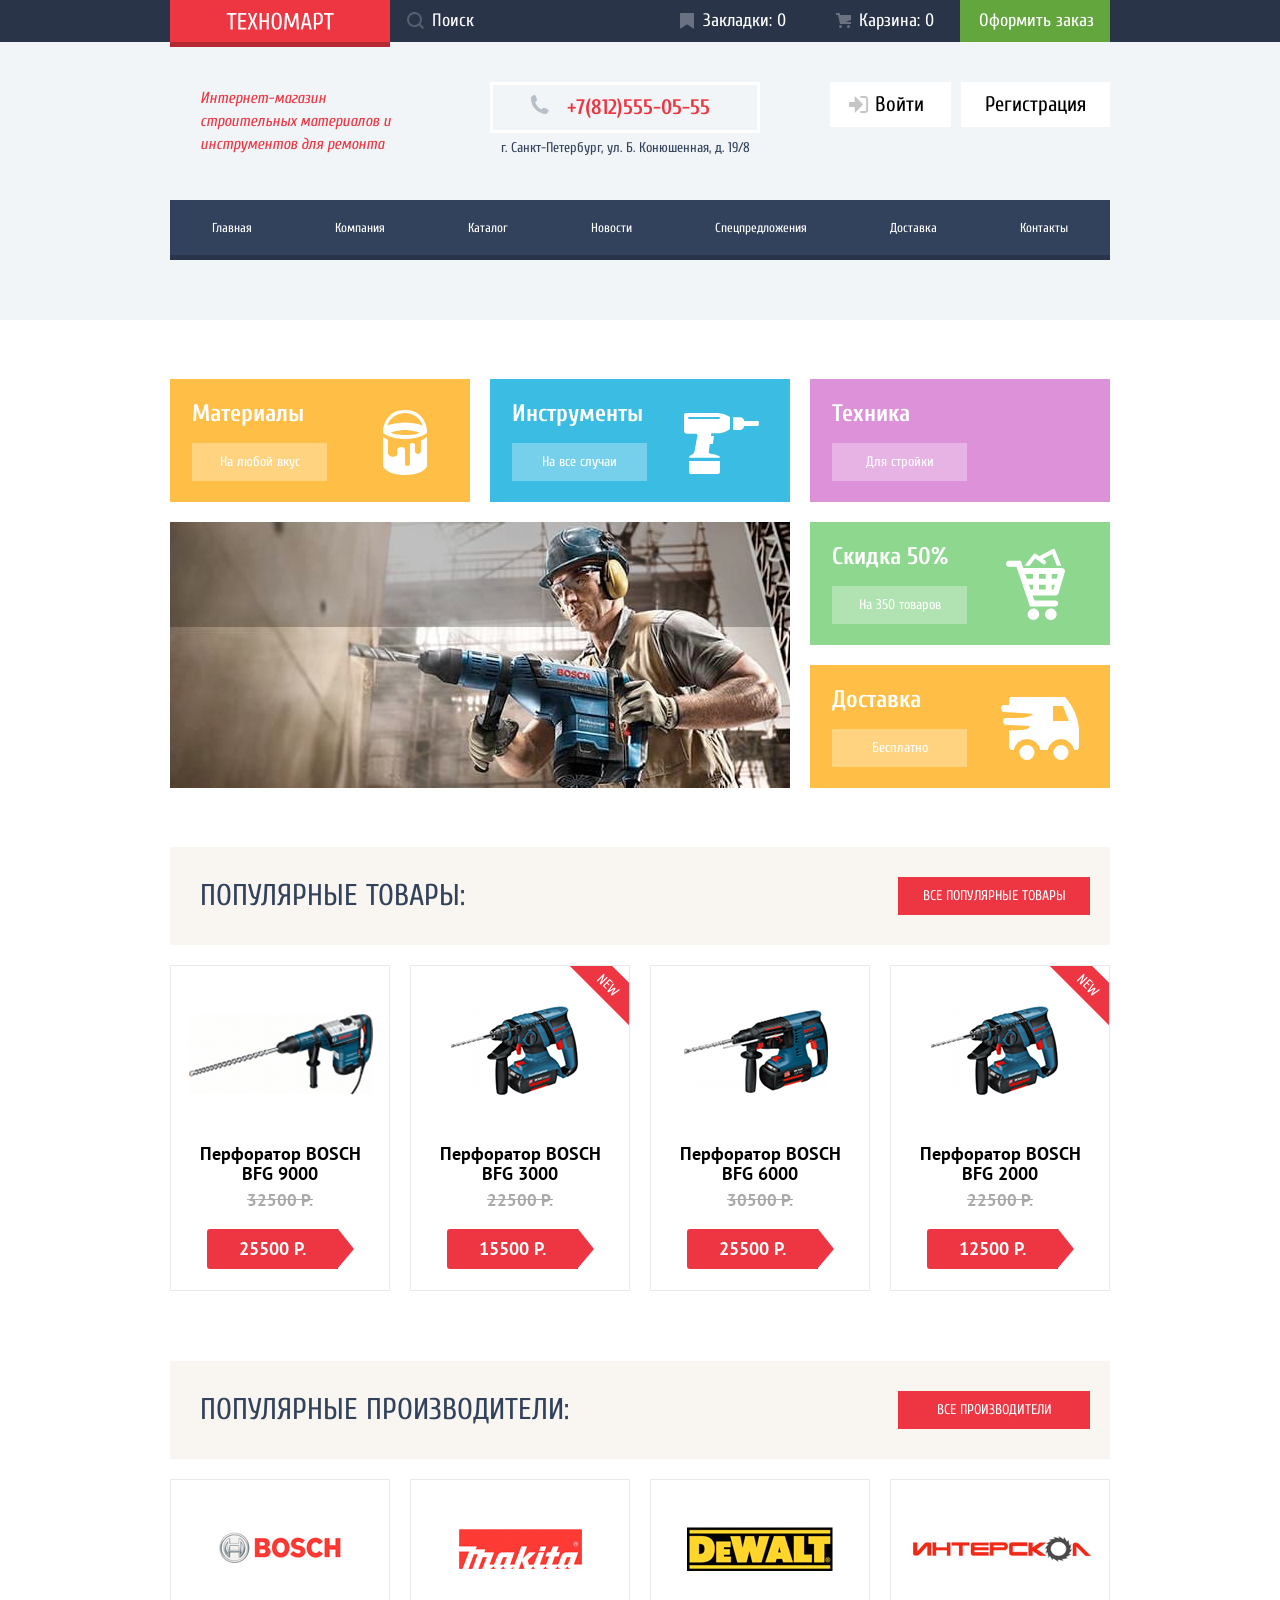
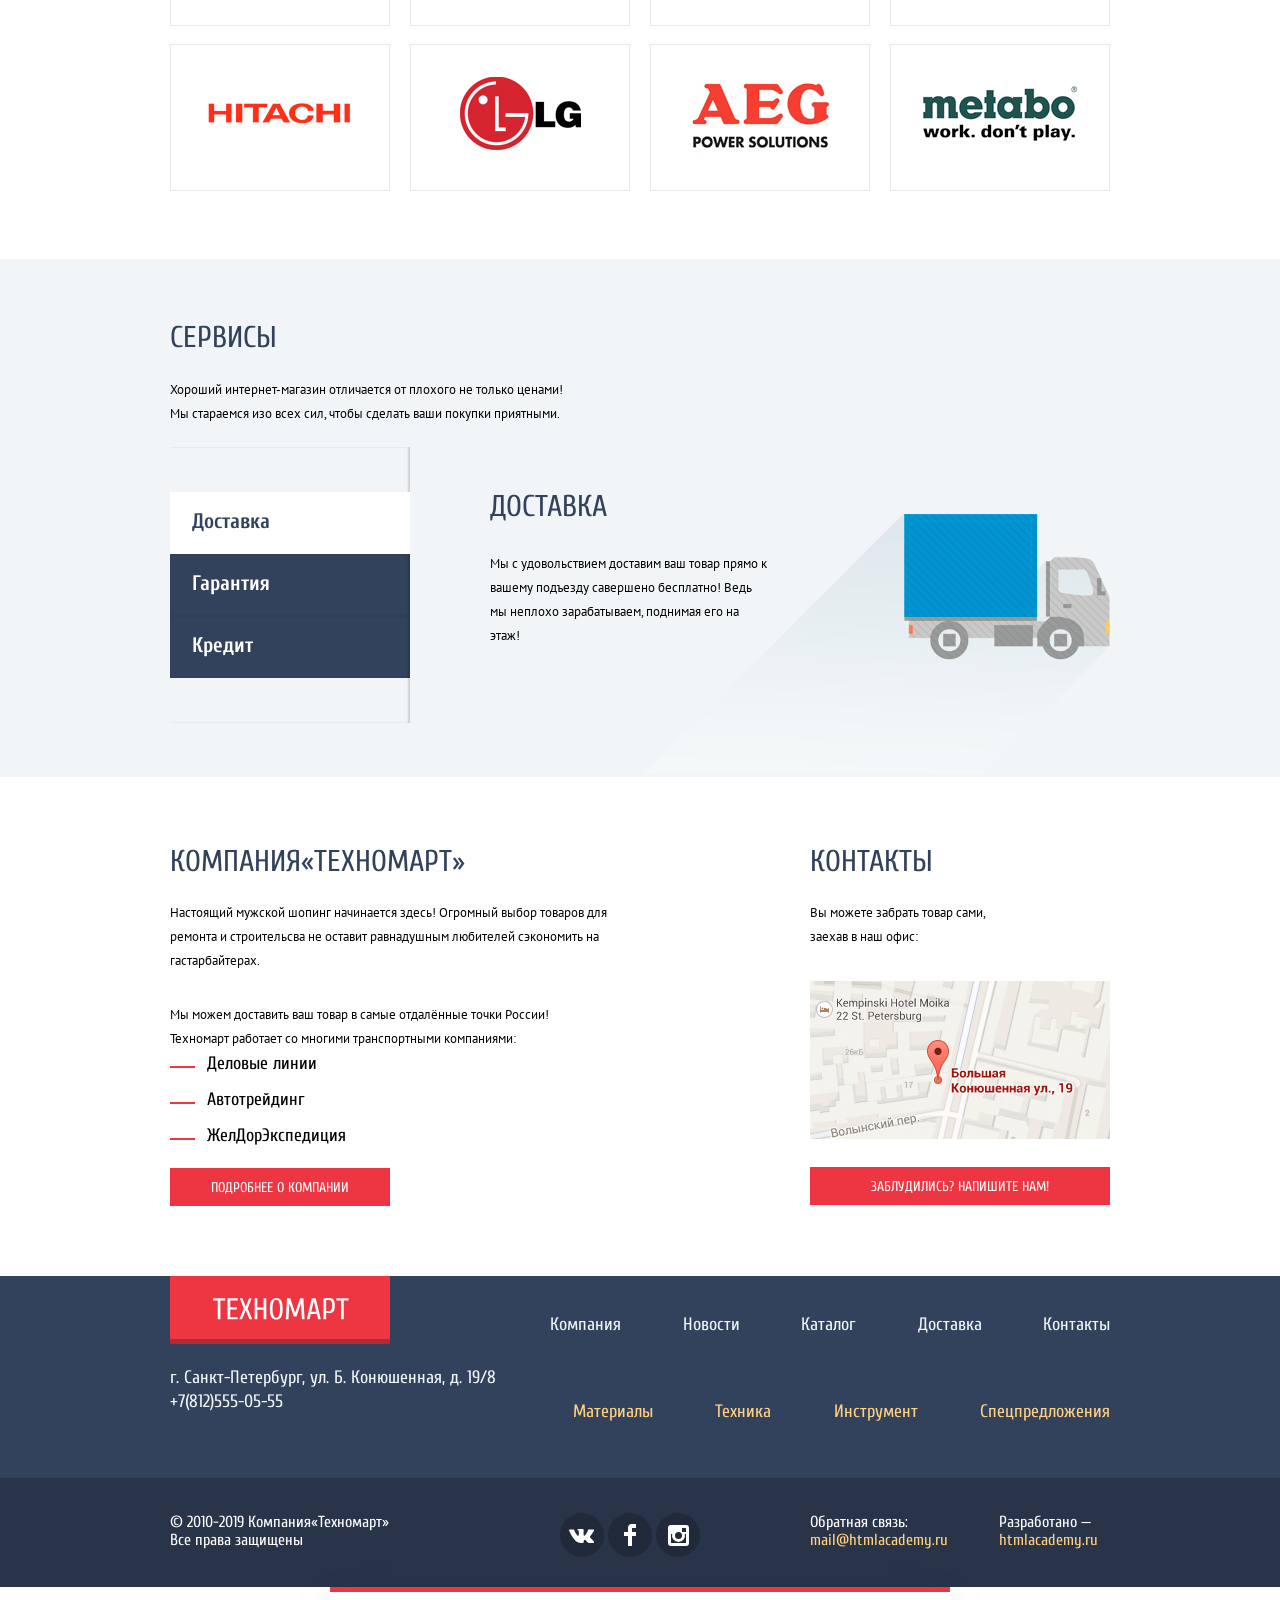
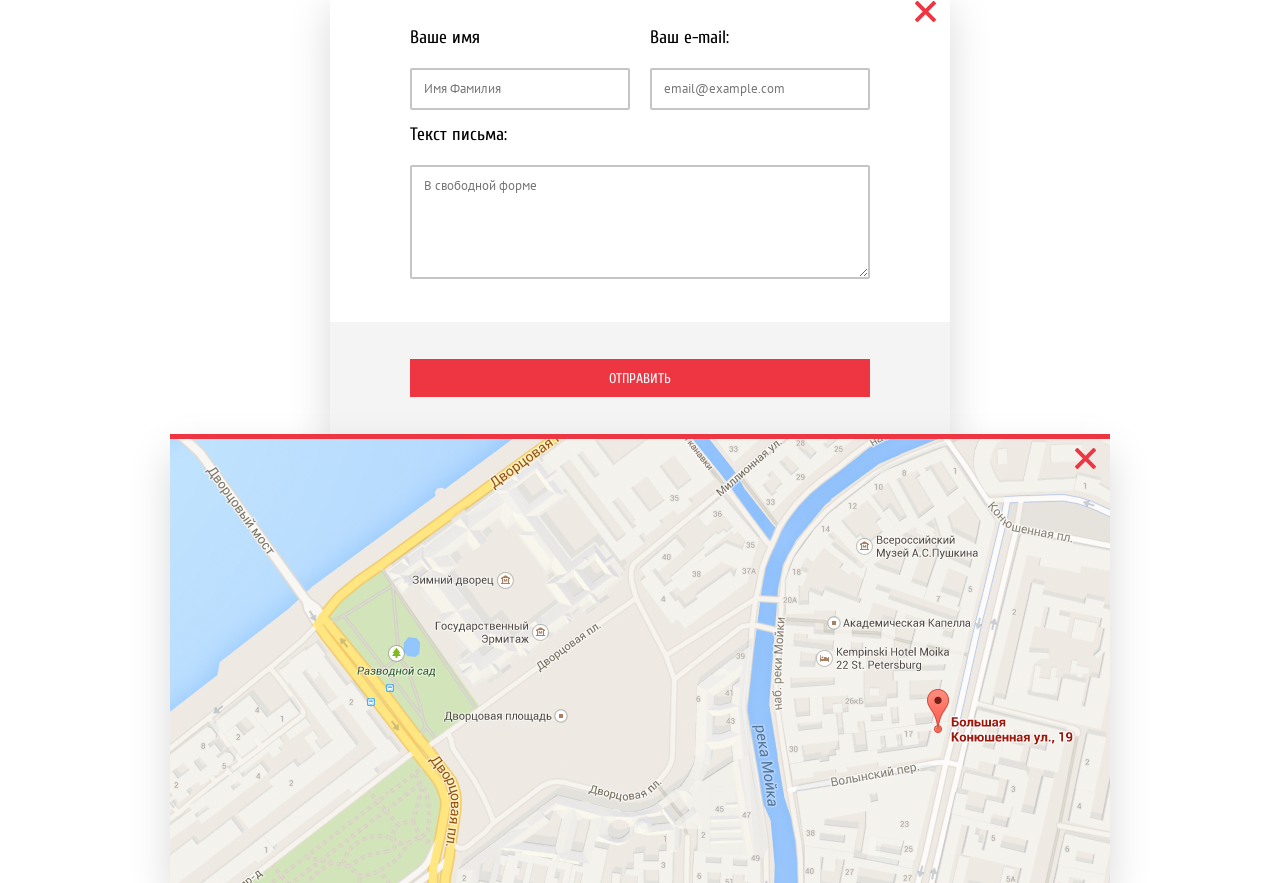
==== commit 14ff2354: "декоративные элементы внутренней страницы" ====
--- a/index.html
+++ b/index.html
@@ -118,39 +118,51 @@
       </section>
 
       <section class="popular-products">
+
         <div class="section-title-block">
           <h2 class="section-title">Популярные товары:</h2>
           <a class="section-block-link button" href="#">Все популярные товары</a>
         </div>
+
         <ul class="popular-products-list">
           <li class="popular-products-item folder-cell">
-            <a href="#"><img src="img/BFG-9000.png" alt="Внешний вид перфоратора." width="184" height="164"></a>
+            <a href="#">
+              <img class="img-bfg9000" src="img/BFG-9000.png" alt="Внешний вид перфоратора." width="184" height="164">
+            </a>
             <p class="product-name">
-              <span>Перфоратор&nbsp;BOSCH BFG 9000</span><del class="previous-price">32500 Р.</del><span
-                class="new-price">25500 Р.</span>
+              <span>Перфоратор&nbsp;BOSCH BFG 9000</span>
+              <del class="previous-price">32500 Р.</del>
+              <span class="new-price">25500 Р.</span>
             </p>
           </li>
           <li class="popular-products-item folder-cell">
-            <a class="product-new" href="#"><img src="img/BFG-3000.png" alt="Внешний вид перфоратора." width="127"
-                height="112"></a>
+            <a class="product-new" href="#">
+              <img class="img-new" src="img/BFG-3000.png" alt="Внешний вид перфоратора." width="127" height="112">
+            </a>
             <p class="product-name">
-              <span>Перфоратор&nbsp;BOSCH BFG 3000</span><del class="previous-price">22500 Р.</del><span
-                class="new-price">15500 Р.</span>
+              <span>Перфоратор&nbsp;BOSCH BFG 3000</span>
+              <del class="previous-price">22500 Р.</del>
+              <span class="new-price">15500 Р.</span>
             </p>
           </li>
           <li class="popular-products-item folder-cell">
-            <a href="#"><img src="img/BFG-6000.png" alt="Внешний вид перфоратора." width="144" height="128"></a>
+            <a href="#">
+              <img class="img-bfg6000" src="img/BFG-6000.png" alt="Внешний вид перфоратора." width="144" height="128">
+            </a>
             <p class="product-name">
-              <span>Перфоратор&nbsp;BOSCH BFG 6000</span><del class="previous-price">30500 Р.</del><span
-                class="new-price">25500 Р.</span>
+              <span>Перфоратор&nbsp;BOSCH BFG 6000</span>
+              <del class="previous-price">30500 Р.</del>
+              <span class="new-price">25500 Р.</span>
             </p>
           </li>
           <li class="popular-products-item folder-cell">
-            <a class="product-new" href="#"><img src="img/BFG-2000.png" alt="Внешний вид перфоратора." width="127"
-                height="112"></a>
+            <a class="product-new" href="#">
+              <img class="img-new" src="img/BFG-2000.png" alt="Внешний вид перфоратора." width="127" height="112">
+            </a>
             <p class="product-name">
-              <span>Перфоратор&nbsp;BOSCH BFG 2000</span><del class="previous-price">22500 Р.</del><span
-                class="new-price">12500 Р.</span>
+              <span>Перфоратор&nbsp;BOSCH BFG 2000</span>
+              <del class="previous-price">22500 Р.</del>
+              <span class="new-price">12500 Р.</span>
             </p>
           </li>
         </ul>
--- a/css/style.css
+++ b/css/style.css
@@ -168,7 +168,6 @@
   opacity: 0.3;
 }
 
-/*не работает(  */
 .search-input:focus + svg {
   fill: var(--basic-red);
   opacity: 1;
@@ -372,9 +371,6 @@
   color: var(--basic-red);
 }
 
-.login-link:hover::before {
-}
-
 .login-link:active,
 .registration-link:active {
   color: var(--basic-greylight);
@@ -469,7 +465,8 @@
   background-image: url("../img/tractor.svg.");
   background-size: 78px 62px;
   background-repeat: no-repeat;
-  background-position: 191px 31px;
+  backg
+round-position: 191px 31px;
 }
 
 .offers-item-discounts {
@@ -553,6 +550,7 @@
   text-transform: uppercase;
   color: var(--basic-white);
   background-color: var(--basic-red);
+  border: none;
 }
 
 .button:hover {
@@ -594,6 +592,21 @@
 
 .folder-cell:hover {
   box-shadow: 0px 4px 20px rgba(0, 0, 0, 0.15);
+}
+
+.img-bfg9000 {
+  margin-top: 6px;
+  margin-left: 18px;
+}
+
+.img-bfg6000 {
+  margin-top: 22px;
+  margin-left: 33px;
+}
+
+.img-new {
+  margin-top: 29px;
+  margin-left: 40px;
 }
 
 .product-new::after {
@@ -1114,9 +1127,16 @@
 
 /* HEADER CATALOG */
 
+.catalog-header {
+  margin-bottom: 21px;
+}
+
 .personal-account {
   justify-self: end;
   position: relative;
+  display: flex;
+  flex-direction: column;
+  align-items: center;
   width: 300px;
 }
 
@@ -1134,6 +1154,10 @@
   fill: var(--basic-dark-grey);
 }
 
+.personal-accaunt-button:active svg {
+  fill: var(--basic-greylight);
+}
+
 .login-out-button {
   position: absolute;
   top: 14px;
@@ -1148,6 +1172,10 @@
   fill: var(--basic-dark-grey);
 }
 
+.login-out-button:active svg {
+  fill: var(--basic-greylight);
+}
+
 .personal-account-ladel {
   font-size: 16px;
   line-height: 18px;
@@ -1164,6 +1192,7 @@
 
 .personal-account-input {
   width: 300px;
+  margin-bottom: 7px;
   padding: 12px 56px;
   box-sizing: border-box;
   font-size: 21px;
@@ -1184,15 +1213,45 @@
   flex-wrap: wrap;
   list-style: none;
   margin: 0;
-  padding: 0;
+  margin-bottom: 20px;
+  padding: 0;
+  font-family: "PT Sans";
+  line-height: 18px;
+  text-transform: uppercase;
 }
 
 .bread-crumbs-link {
-  line-height: 18px;
+  position: relative;
+  display: inline-block;
+  padding-right: 40px;
   color: var(--basic-black);
 }
 
+.bread-crumbs-link::after {
+  content: "";
+  position: absolute;
+  top: 5px;
+  right: 17px;
+  width: 7px;
+  height: 7px;
+  border-top: 1px solid #c1c6ce;
+  border-right: 1px solid #c1c6ce;
+  transform: rotate(45deg);
+}
+
+.bread-crumbs-main {
+  display: inline-block;
+  width: 14px;
+  height: 18px;
+  background-image: url("../img/icon-home.svg");
+  background-repeat: no-repeat;
+  background-position: left center;
+  color: transparent;
+}
+
 .perforator {
+  margin-bottom: 20px;
+  padding: 30px;
   background-color: #f2f6f8;
 }
 
@@ -1211,20 +1270,36 @@
   grid-column: 2 / -1;
   grid-row: 1 / 2;
   display: flex;
+  align-items: center;
   margin-bottom: 28px;
   line-height: 18px;
   font-family: "PT Sans";
+  text-transform: uppercase;
   background-color: var(--basic-beige);
 }
 
 .catalog-section-title {
+  margin: 0;
+  padding-top: 10px;
+  padding-bottom: 10px;
+  padding-left: 20px;
   font-weight: normal;
   font-size: 13px;
   line-height: 18px;
+  text-transform: uppercase;
+}
+
+.sort-title {
+  margin-right: 140px;
 }
 
 .sort-list {
   display: flex;
+  margin: 0;
+  margin-right: 46px;
+  padding: 0;
+  width: 354px;
+  justify-content: space-between;
   list-style: none;
 }
 
@@ -1244,6 +1319,24 @@
   border-bottom: none;
 }
 
+.sort-button {
+  display: inline-block;
+  width: 11px;
+  height: 10px;
+  background-color: transparent;
+  border: none;
+  cursor: pointer;
+}
+
+.sort-button-up {
+  margin-right: 21px;
+  background-image: url("../img/up.svg");
+}
+
+.sort-button-down {
+  background-image: url("../img/down.svg");
+}
+
 /* filters */
 
 .filters {
@@ -1253,26 +1346,29 @@
 }
 
 .filters-title {
+  margin-bottom: 14px;
   background-color: var(--basic-beige);
 }
 
 .filter fieldset {
   padding: 0;
   margin: 0;
+  border: none;
+  border-bottom: 1px solid rgba(0, 0, 0, 0.1);
+}
+
+/* Filter price */
+
+.filter .filter-price {
   margin-bottom: 16px;
-  border: none;
-}
-
-.filter-manufacturers-list {
-  margin: 0;
-  padding: 0;
-  list-style: none;
-}
-
-.filter-battery-list {
-  margin: 0;
-  padding: 0;
-  list-style: none;
+}
+
+.filter-price input {
+  font-family: "PT Sans";
+  font-size: 17px;
+  line-height: 18px;
+  text-transform: uppercase;
+  background-color: var(--basic-beige);
 }
 
 .filter legend {
@@ -1282,22 +1378,229 @@
   text-transform: uppercase;
 }
 
-.filter label {
+.filte-prise {
+  margin-bottom: 16px;
+}
+
+.range-filter {
+  width: 220px;
+  margin-top: 11px;
+  margin-bottom: 25px;
+}
+
+.range-controls {
+  position: relative;
+  height: 41px;
+  padding-top: 39px;
+  padding-left: 20px;
+  padding-right: 20px;
+  margin-bottom: 9px;
+  background-color: var(--basic-beige);
+  border-radius: 3px;
+}
+
+.scale {
+  height: 2px;
+  background-color: #d7dcde;
+}
+
+.bar {
+  width: 152px;
+  height: 2px;
+  background-color: var(--basic-light-green);
+}
+
+.toggle {
+  position: absolute;
+  top: 30px;
+  left: 0;
+  width: 4px;
+  height: 4px;
+  background-color: #ababab;
+  border: 8px solid var(--basic-white);
+  border-radius: 50%;
+  box-shadow: 0 2px 0 rgba(171, 171, 171, 0.3);
+  cursor: pointer;
+}
+
+/* .toggle-min {
+  left: 18px;
+}
+
+.toggle-max {
+  left: 160px;
+} */
+
+.price-controls {
+  display: flex;
+  justify-content: space-between;
+  align-items: center;
+}
+
+.price-controls input {
+  width: 53px;
+  padding-top: 10px;
+  padding-bottom: 10px;
+  padding-left: 21px;
+  padding-right: 21px;
+  text-align: center;
+  border: none;
+  border-radius: 3px;
+}
+
+/* filter-manufacturers */
+
+.filter .filter-manufacturers {
+  margin-bottom: 18px;
+}
+
+.filter-manufacturers-list {
+  margin: 0;
+  margin-top: 17px;
+  padding: 0;
+  list-style: none;
+}
+
+.filter-checkbox {
+  position: relative;
+}
+
+.label-option {
+  display: inline-block;
+  margin-bottom: 20px;
   font-size: 15px;
   line-height: 19px;
   text-transform: uppercase;
 }
 
-.filter-price input {
-  font-size: 17px;
+.check {
+  padding-left: 35px;
+}
+
+.check-box {
+  position: absolute;
+  top: 0;
+  left: 0;
+  width: 27px;
+  height: 23px;
+  border-radius: 3px;
+}
+
+.check-square {
+  fill: var(--basic-greylight);
+}
+
+.check-mark {
+  fill: none;
+}
+
+.check-input:checked ~ * .check-square {
+  fill: none;
+}
+
+.check-input:checked ~ * .check-mark {
+  fill: var(--basic-greylight);
+}
+
+.check-input:focus ~ .check-box {
+  box-shadow: 0 0 0 3px var(--basic-light-green);
+}
+
+.check-input:disabled ~ * .check-square {
+  fill: #b5b5b5;
+  opacity: 0.4;
+}
+
+.check-input:disabled ~ * .check-mark {
+  fill: none;
+}
+
+.check-input:checked:disabled ~ * .check-square {
+  fill: none;
+}
+
+.check-input:checked:disabled ~ * .check-mark {
+  fill: #b5b5b5;
+  opacity: 0.4;
+}
+
+.check-input:disabled + .check {
+  color: rgba(0, 0, 0, 0.4);
+}
+
+.check:hover + * .check-square {
+  fill: #b5b5b5;
+}
+
+.check-input:checked + .check:hover ~ * .check-mark {
+  fill: #b5b5b5;
+}
+
+.check-input:checked + .check:hover ~ * .check-square {
+  fill: none;
+}
+
+/* Filter power */
+
+.filter .filter-power {
+  margin-bottom: 38px;
+  border: none;
+}
+
+.filter-power-list {
+  margin: 0;
+  margin-top: 23px;
+  padding: 0;
+  list-style: none;
+}
+
+.filter-power-item {
+  position: relative;
+}
+
+.radio-label {
+  padding-top: 2px;
+  padding-left: 35px;
+}
+
+.radio {
+  position: absolute;
+  top: 0;
+  left: 0;
+  width: 25px;
+  height: 26px;
+}
+
+.radio-circle {
+  fill: var(--basic-greylight);
+}
+
+.radio-mark {
+  fill: none;
+}
+
+.radio-input:checked ~ * .radio-mark {
+  fill: var(--basic-greylight);
+}
+
+.radio-label:hover + * .radio-circle {
+  fill: #b5b5b5;
+}
+
+.radio-input:checked + .radio-label:hover ~ * .radio-mark {
+  fill: #b5b5b5;
+}
+
+.button-show {
+  width: 100%;
+  padding-top: 10px;
+  padding-bottom: 10px;
+  font-size: 13px;
   line-height: 18px;
   text-transform: uppercase;
-  background-color: var(--basic-beige);
-}
-
-.button-show {
-  font-size: 13px;
-  line-height: 18px;
+  background-color: var(--basic-white);
+  border: 1px solid #e5e5e5;
+  cursor: pointer;
 }
 
 /* Catalog */
@@ -1330,22 +1633,32 @@
   list-style: none;
 }
 
+.pagination-item {
+  margin-right: 10px;
+}
+
 .pagination-link {
+  padding: 10px 15px;
   color: var(--basic-black);
   border: 1px solid #e5e5e5;
   border-radius: 2px;
 }
 
+.pagination-link-current {
+  color: var(--basic-white);
+  background-color: var(--basic-red);
+  border: 1px solid var(--basic-red);
+}
+
+.pagination-link-next {
+  padding: 10px 32px;
+}
+
 .pagination-link:hover {
   border: 1px solid var(--basic-greylight);
 }
 
 .pagination-link:active {
-  border: 1px solid var(--basic-red);
-}
-
-.pagination-item-current a {
-  background-color: var(--basic-red);
   border: 1px solid var(--basic-red);
 }
 
@@ -1362,26 +1675,59 @@
 }
 
 /* cart-notice */
+
 .cart-notice {
   display: flex;
   flex-direction: column;
   text-align: center;
   width: 620px;
   margin: 0 auto;
+  font-family: Cuprum;
 }
 
 .cart-notice-title {
+  position: relative;
   align-self: center;
   margin: 0;
-  padding: 66px 0;
+  padding-top: 73px;
+  padding-bottom: 67px;
+  padding-left: 100px;
   font-weight: bold;
   font-size: 24px;
   line-height: 30px;
 }
 
+.cart-notice-title::before {
+  position: absolute;
+  content: "";
+  top: 50px;
+  left: 0;
+  width: 66px;
+  height: 66px;
+  background-image: url("../img/icon-mark-green.svg");
+}
+
 .cart-notice-button-block {
   padding: 37px 0;
   background-color: #f1f1f1;
+}
+
+.arrange {
+  padding-top: 11px;
+  padding-bottom: 9px;
+  padding-left: 47px;
+  padding-right: 46px;
+  margin-right: 10px;
+}
+
+.continue-shopping {
+  padding-top: 11px;
+  padding-bottom: 9px;
+  padding-left: 32px;
+  padding-right: 31px;
+  background-color: var(--basic-white);
+  color: var(--basic-black)
+
 }
 
 .modal-close {
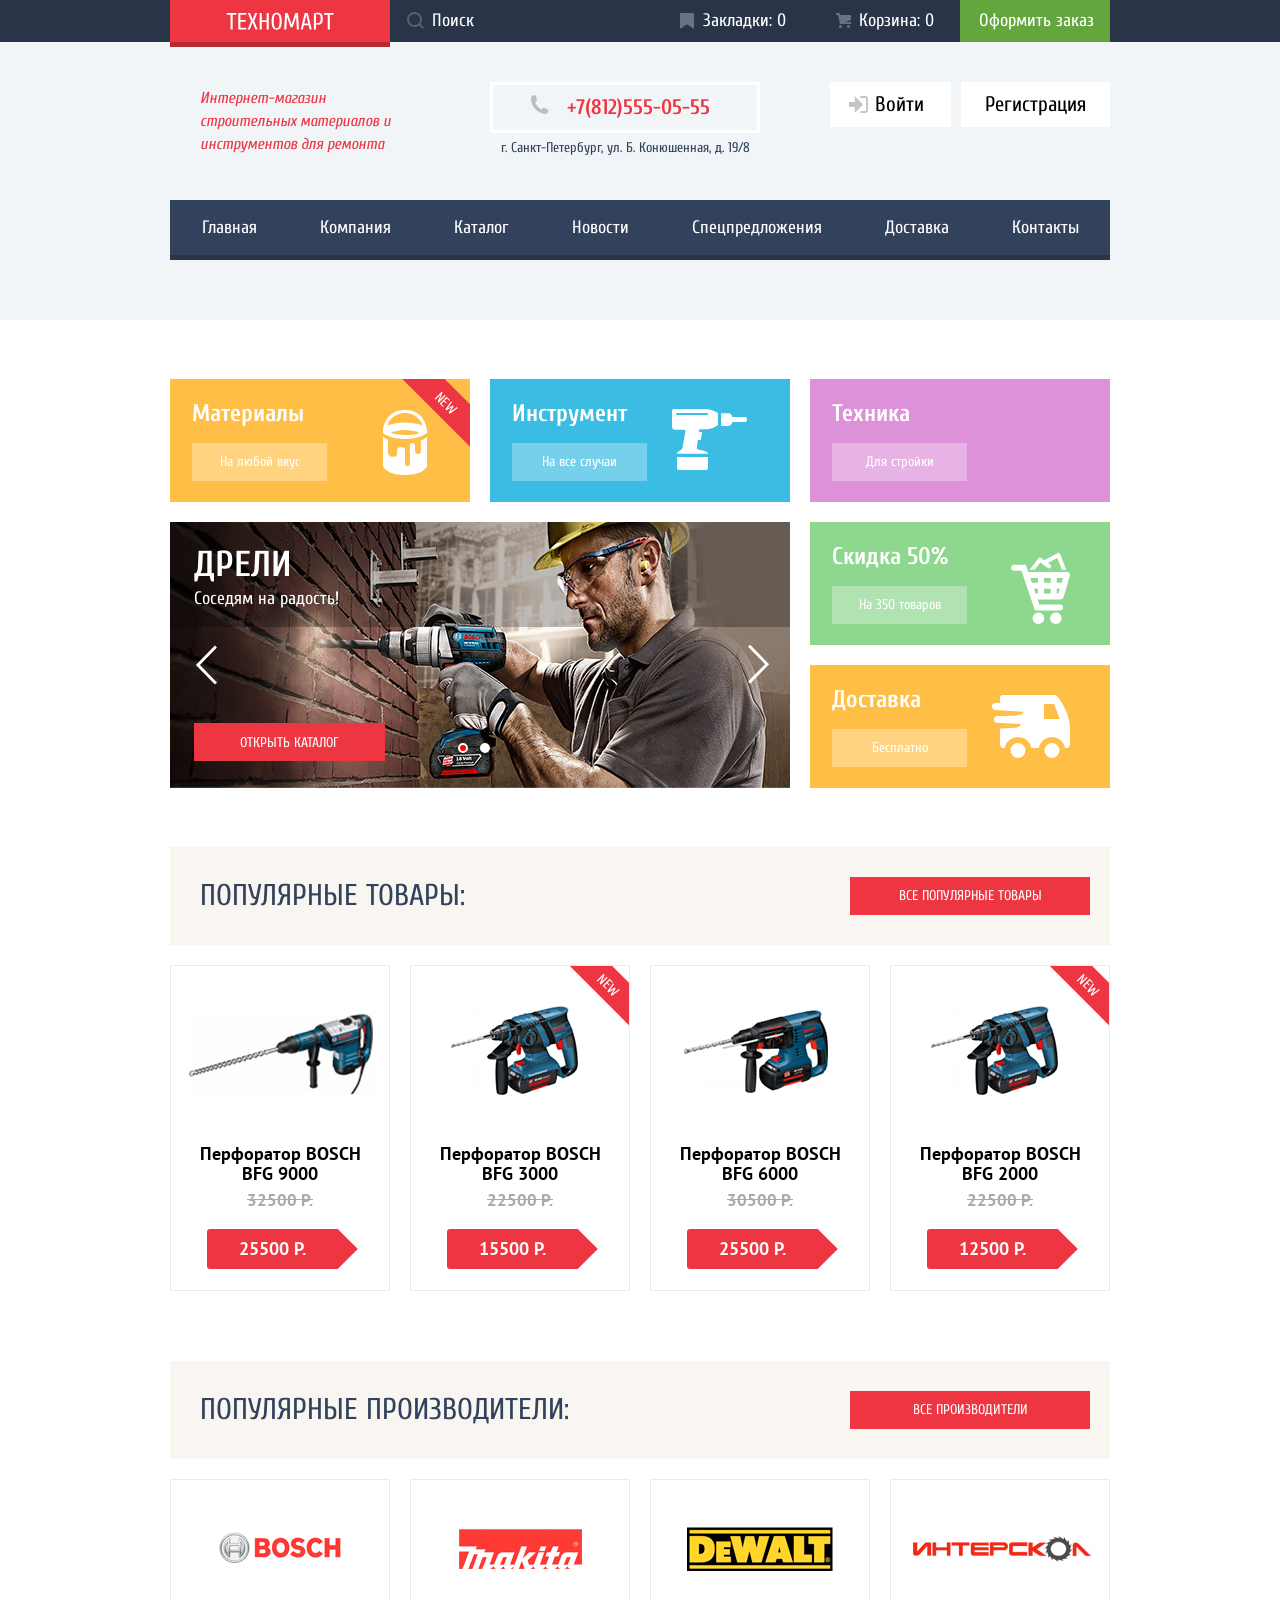
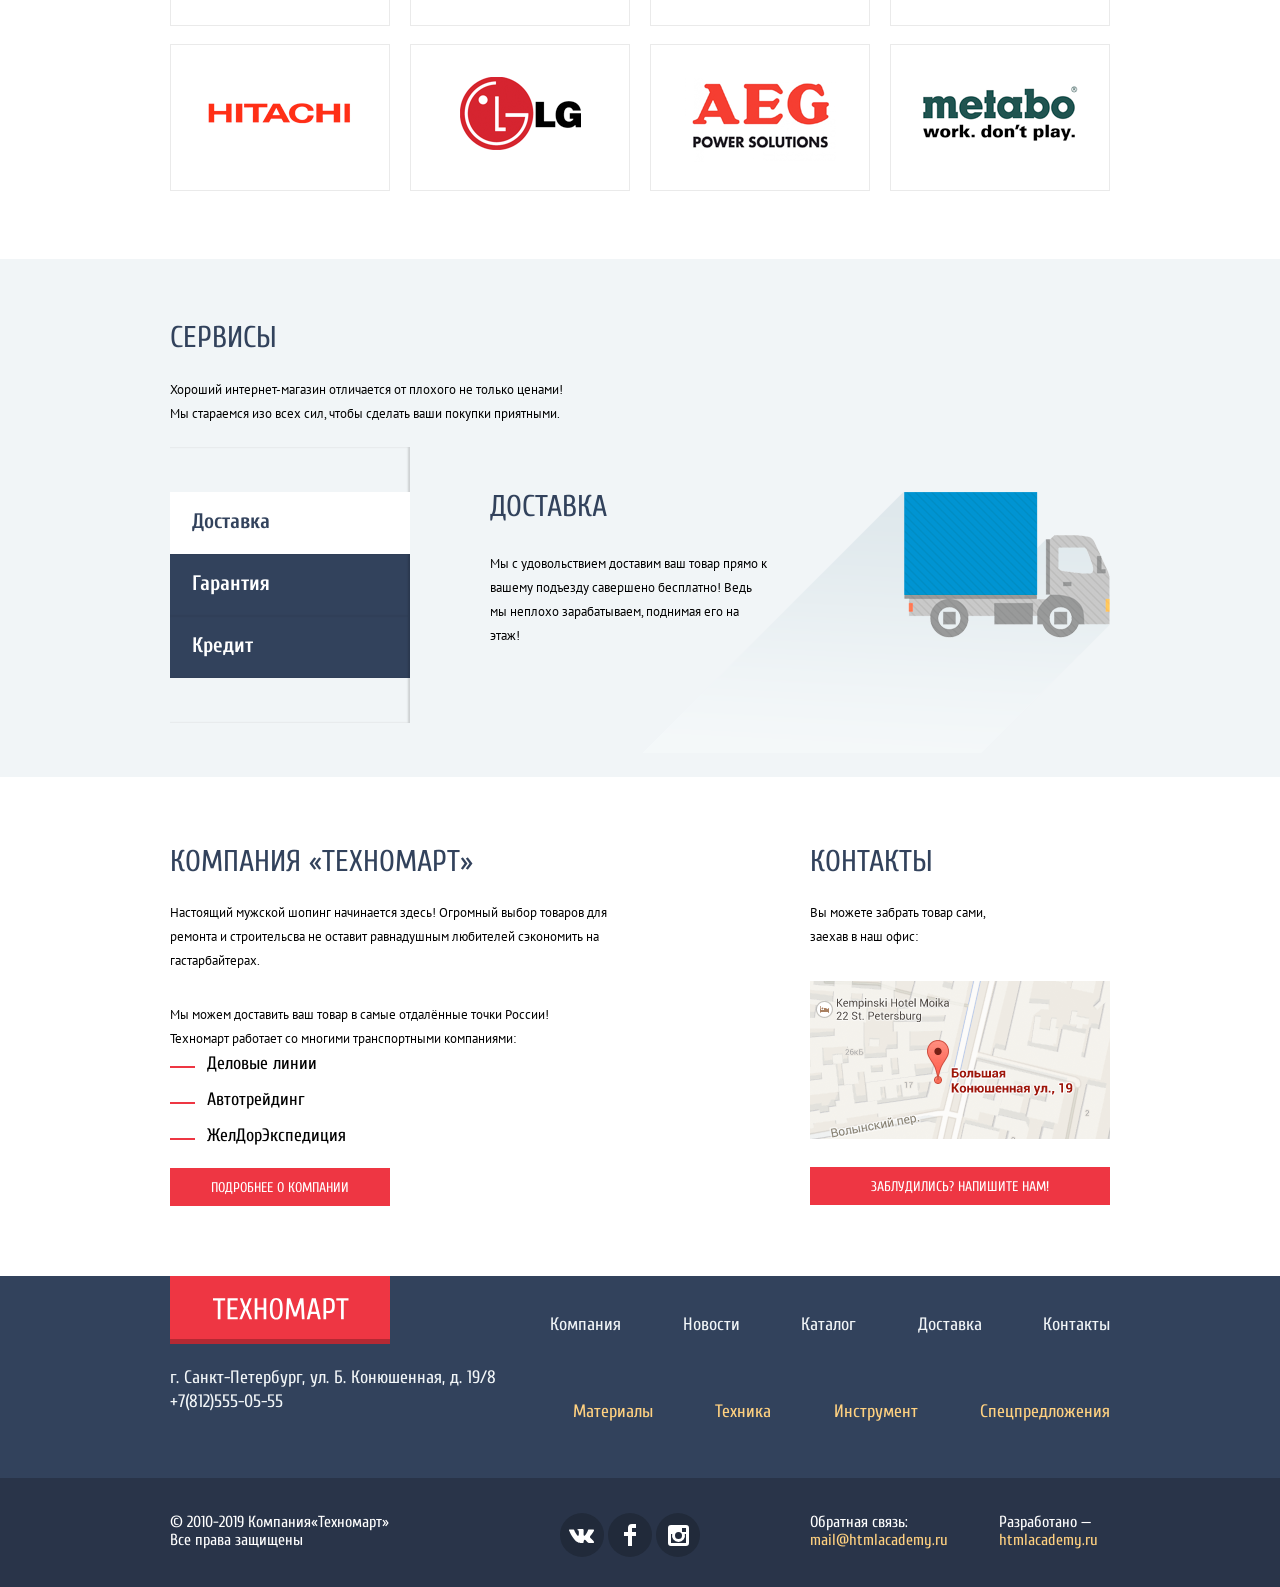
==== commit a37ea4f3: "сетка на флексах внутренней страницы" ====
--- a/index.html
+++ b/index.html
@@ -34,7 +34,7 @@
             <a class="buyer-assistance-link bookmarks" href="#">Закладки: <span>0</span></a>
           </li>
           <li class="buyer-assistance-item">
-            <a class="buyer-assistance-link basket" href="#">Карзина: <span>0</span></a>
+            <a class="buyer-assistance-link basket" href="#">Корзина: <span>0</span></a>
           </li>
           <li class="buyer-assistance-item">
             <a class="buyer-assistance-link place-order" href="#">Оформить заказ</a>
@@ -92,7 +92,7 @@
             <a class="offers-link" href="#">На любой вкус</a>
           </li>
           <li class="offers-item offers-item-tools">
-            <h3 class="offers-item-title">Инструменты</h3>
+            <h3 class="offers-item-title">Инструмент</h3>
             <a class="offers-link" href="#">На все случаи </a>
           </li>
           <li class="offers-item offers-item-mashinery">
@@ -109,9 +109,33 @@
           </li>
 
           <li class="offers-slider">
-            <div class="slider">
-              <img src="img/perforator.jpg" alt="Строитель сверлит бетонную стену перфоратором" width="620"
-                height="266">
+            <div class="slider-container">
+              <ul class="slider">
+                <li class="slider-item slider-item--first slider-item--active">
+                  <h3 class="slider-title">Дрели</h3>
+                  <p class="slider-text">Соседям на радость!</p>
+                  <a class="slider-link button" href="#">Открыть каталог</a>
+                </li>
+                <li class="slider-item slider-item--second">
+                  <h3 class="slider-title">Перфораторы</h3>
+                  <p class="slider-text">Настоящие мужские игрушки</p>
+                  <a class="slider-link button" href="#">Открыть каталог</a>
+                </li>
+              </ul>
+
+              <a class="slider-arrow slider-arrow--left" href="#" aria-label="Предыдущий экран слайдера"></a>
+              <a class="slider-arrow slider-arrow--right" href="#" aria-label="Следующий экран слайдера"></a>
+
+              <ul class="slider-pager">
+                <li class="slider-pager-item ">
+                  <a class="slider-pager-link slider-pager-link--first slider-pager-link--active" href="#"
+                    aria-label="Первый экран слайдера" data-screen="slider-item--first"></a>
+                </li>
+                <li class="slider-pager-item">
+                  <a class="slider-pager-link slider-pager-link--second" href="#" aria-label="Второй экран слайдера"
+                    data-screen="slider-item--second"></a>
+                </li>
+              </ul>
             </div>
           </li>
         </ul>
@@ -126,9 +150,12 @@
 
         <ul class="popular-products-list">
           <li class="popular-products-item folder-cell">
-            <a href="#">
-              <img class="img-bfg9000" src="img/BFG-9000.png" alt="Внешний вид перфоратора." width="184" height="164">
-            </a>
+            <div class="folder-cell-link-block">
+              <a class="folder-cell-link-buy js-link-buy" href="#">Купить</a>
+              <a class="folder-cell-link-bookmarks" href="#">Закладки</a>
+            </div>
+            <img class=" folder-cell-img img-bfg9000" src="img/BFG-9000.png" alt="Внешний вид перфоратора." width="184"
+              height="164">
             <p class="product-name">
               <span>Перфоратор&nbsp;BOSCH BFG 9000</span>
               <del class="previous-price">32500 Р.</del>
@@ -226,15 +253,22 @@
           стараемся изо всех сил, чтобы сделать ваши покупки приятными.
         </p>
         <div class="services-slider">
+
           <ul class="services-slider-list">
-            <li class="services-slider-item services-slider-item-selected">
-              Доставка
-            </li>
-            <li class="services-slider-item">Гарантия</li>
-            <li class="services-slider-item">Кредит</li>
+            <li class="services-slider-item services-slider-item--active">
+              <a class="services-slider-link services-slider-link--selected" href="#"
+                data-slide="slider-element-item--first">Доставка</a>
+            </li>
+            <li class="services-slider-item">
+              <a class="services-slider-link" href="#" data-slide="slider-element-item--second">Гарантия</a>
+            </li>
+            <li class="services-slider-item">
+              <a class="services-slider-link" href="#" data-slide="slider-element-item--third">Кредит</a>
+            </li>
           </ul>
+
           <ul class="slider-element-list">
-            <li>
+            <li class="slider-element-item slider-element-item--first slider-element-item--active">
               <h3 class="section-title slider-element-title">Доставка</h3>
               <p class="paragraph-text slider-element-text">
                 Мы с удовольствием доставим ваш товар прямо к вашему подъезду
@@ -242,15 +276,20 @@
                 его на этаж!
               </p>
             </li>
-            <li class="visually-hidden">
+            <li class="slider-element-item slider-element-item--second">
               <h3 class="section-title slider-element-title">Гарантия</h3>
-              <p></p>
-            </li>
-            <li class="visually-hidden">
+              <p class="paragraph-text slider-element-text">Если купленный у нас товар поломается или заискрит, а также
+                в случае пожара, спровоцированного его возгоранием, вы всегда можете быть уверены в нашей гарантии. Мы
+                обменяем сгоревший товар на новый. Дом уж восстановите как-нибудь сами.</p>
+            </li>
+            <li class="slider-element-item slider-element-item--third">
               <h3 class="section-title slider-element-title">Кредит</h3>
-              <p></p>
+              <p class="paragraph-text slider-element-text">Залезть в долговую яму стало проще! Кредитные
+                консультанты придут вам на помощь.</p>
+              <a href="#" class="button credit-request">Отправить заявку</a>
             </li>
           </ul>
+
         </div>
       </div>
     </section>
@@ -258,7 +297,7 @@
     <div class="index-columns container">
       <section class="about-company">
         <h2 class="section-title adout-company-title">
-          Компания&laquo;Техномарт&raquo;
+          Компания &laquo;Техномарт&raquo;
         </h2>
         <p class="paragraph-text about-company-lead">
           Настоящий мужской шопинг начинается здесь! Огромный выбор товаров
@@ -282,8 +321,10 @@
         <p class="paragraph-text">
           Вы можете забрать товар сами, заехав в наш офис:
         </p>
-        <img class="contacts-map" src="img/contacts-map.png" alt="карта расположения офиса." width="300" height="158">
-        <a class="contacts-link button" href="#">Заблудились? Напишите нам!</a>
+        <a class="contacts-link-map js-link-map" href="#">
+          <img class="contacts-map" src="img/contacts-map.png" alt="карта расположения офиса." width="300" height="158">
+        </a>
+        <a class="contacts-link button js-contacts-link" href="#">Заблудились? Напишите нам!</a>
       </section>
     </div>
   </main>
@@ -372,35 +413,41 @@
     </section>
   </footer>
 
-  <section class="modal modal-feedback">
-    <h2 class="visually-hidden">Обратная связь</h2>
-    <form class="mail-form" action="https://echo.htmlacademy.ru" method="post">
-      <div class="feedback-grid">
-        <p class="modal-form-name">
-          <label class="modal-label" for="name">Ваше имя</label>
-          <input id="name" name="name" type="text" placeholder="Имя Фамилия">
-        </p>
-        <p class="modal-form-mail">
-          <label class="modal-label" for="login">Ваш e-mail:</label>
-          <input id="login" name="login" type="email" placeholder="email@example.com">
-        </p>
-        <p class="modal-form-text">
-          <label class="modal-label" for="text-mail">Текст письма:</label>
-          <textarea name="text" id="text-mail" cols="30" rows="10" placeholder="В свободной форме"></textarea>
-        </p>
-      </div>
-      <div class="modal-button-block">
-        <button class="button button-send" type="submit">Отправить</button>
-        <button class="modal-close" type="button">Закрыть</button>
-      </div>
-    </form>
+  <section class="modal modal-feedback modal-hidden js-modal-feedback">
+    <div class="modal-positioning">
+      <h2 class="visually-hidden">Обратная связь</h2>
+      <form class="mail-form" action="https://echo.htmlacademy.ru" method="post">
+        <div class="feedback-grid">
+          <p class="modal-form-name">
+            <label class="modal-label" for="name">Ваше имя</label>
+            <input id="name" name="name" type="text" placeholder="Имя Фамилия">
+          </p>
+          <p class="modal-form-mail">
+            <label class="modal-label" for="login">Ваш e-mail:</label>
+            <input id="login" name="login" type="email" placeholder="email@example.com">
+          </p>
+          <p class="modal-form-text">
+            <label class="modal-label" for="text-mail">Текст письма:</label>
+            <textarea name="text" id="text-mail" cols="30" rows="10" placeholder="В свободной форме"></textarea>
+          </p>
+        </div>
+        <div class="modal-button-block">
+          <button class="button button-send" type="submit">Отправить</button>
+          <button class="modal-close js-feedback-close" type="button">Закрыть</button>
+        </div>
+      </form>
+    </div>
   </section>
 
-  <section class="modal modal-map">
-    <h2 class="visually-hidden">Как до нас добраться</h2>
-    <!-- карта -->
-    <button class="modal-close" type="button">Закрыть</button>
+  <section class="modal modal-map modal-hidden js-modal-map">
+    <div class="modal-positioning">
+      <h2 class="visually-hidden">Как до нас добраться</h2>
+      <!-- карта -->
+      <button class="modal-close js-map-close" type="button">Закрыть</button>
+    </div>
   </section>
+
+  <script src="./js/script.js"></script>
 </body>
 
 </html>
--- a/css/style.css
+++ b/css/style.css
@@ -28,6 +28,7 @@
   --basic-light-green: #5fbb2d;
   --basic-green: #63a63e;
   --basic-dark-green: #518534;
+  --basic-shadow-green: #367315;
 
   --basic-transparent-white-text: rgba(255, 255, 255, 0.5);
   --basic-transparent-black-text: rgba(0, 0, 0, 0.3);
@@ -382,6 +383,7 @@
   width: 940px;
   margin: 0 auto;
   margin-bottom: 60px;
+  font-size: 18px;
 }
 
 .site-nav {
@@ -444,45 +446,106 @@
   grid-column: 1 / 3;
 }
 
+.offers-item {
+  position: relative;
+}
+
+.offers-item::after {
+  content: "";
+  position: absolute;
+  display: block;
+  background-repeat: no-repeat;
+  background-position: 0 0;
+}
+
 .offers-item-materials {
   background-color: var(--basic-yellow);
+  overflow: hidden;
+}
+
+.offers-item-materials::before {
+  position: absolute;
+  content: "new";
+  top: 8px;
+  right: -37px;
+  width: 121px;
+  transform: rotate(45deg);
+  background-color: var(--basic-red);
+  color: var(--basic-white);
+  padding-top: 8px;
+  padding-bottom: 4px;
+  text-align: center;
+  text-transform: uppercase;
+  font-size: 14px;
+  line-height: 18px;
+}
+
+.offers-item-materials::after {
+  top: 31px;
+  right: 43px;
+  width: 44px;
+  height: 65px;
   background-image: url("../img/bucket.svg");
-  background-size: 44px 65px;
-  background-repeat: no-repeat;
-  background-position: 213px 31px;
 }
 
 .offers-item-tools {
   background-color: var(--basic-sky-blue);
+}
+
+.offers-item-tools::after {
+  top: 30px;
+  right: 40px;
+  width: 78px;
+  height: 61px;
   background-image: url("../img/drill.svg");
-  background-size: 75px 61px;
+  /* background-size: 75px 61px;
   background-repeat: no-repeat;
-  background-position: 194px 34px;
+  background-position: 194px 34px; */
 }
 
 .offers-item-mashinery {
   background-color: var(--basic-lilac);
+}
+
+.offers-item-mashinery::after {
+  top: 30px;
+  right: 40px;
+  width: 78px;
+  height: 62px;
   background-image: url("../img/tractor.svg.");
-  background-size: 78px 62px;
+  /* background-size: 78px 62px;
   background-repeat: no-repeat;
-  backg
-round-position: 191px 31px;
+  background-position: 191px 31px; */
 }
 
 .offers-item-discounts {
   background-color: var(--basic-mint);
+}
+
+.offers-item-discounts::after {
+  top: 30px;
+  right: 40px;
+  width: 59px;
+  height: 72px;
   background-image: url("../img/big-shoping-cart.svg");
-  background-size: 59px 72px;
+  /* background-size: 59px 72px;
   background-repeat: no-repeat;
-  background-position: 196px 26px;
+  background-position: 196px 26px; */
 }
 
 .offers-item-delivery {
   background-color: var(--basic-yellow);
+}
+
+.offers-item-delivery::after {
+  top: 30px;
+  right: 40px;
+  width: 78px;
+  height: 63px;
   background-image: url("../img/car.svg");
-  background-size: 78px 63px;
+  /* background-size: 78px 63px;
   background-repeat: no-repeat;
-  background-position: 191px 32px;
+  background-position: 191px 32px; */
 }
 
 .offers-item-title {
@@ -518,6 +581,111 @@
   background-color: var(--basic-transparent-button-active);
 }
 
+.slider-container {
+  position: relative;
+  min-height: 266px;
+}
+
+.slider {
+  min-height: 100%;
+  height: 100%;
+  padding: 0;
+  margin: 0;
+  list-style: none;
+}
+.slider-item {
+  position: relative;
+  display: none;
+  box-sizing: border-box;
+  min-height: 100%;
+  padding: 25px 24px 67px;
+}
+
+.slider-item--active {
+  display: block;
+}
+
+.slider-item--first {
+  background: var(--basic-blue) url("../img/drill.jpg") no-repeat top left;
+  background-size: cover;
+}
+
+.slider-item--second {
+  background: var(--basic-blue) url("../img/perforator.jpg") no-repeat top left;
+  background-size: cover;
+}
+
+.slider-title {
+  width: 70%;
+  padding: 0;
+  margin: 0 0 4px;
+  font-weight: bold;
+  font-size: 36px;
+  line-height: 36px;
+  text-transform: uppercase;
+  color: var(--basic-white);
+}
+
+.slider-text {
+  min-height: 134px;
+  padding: 0;
+  margin: 0;
+  font-size: 18px;
+  line-height: 24px;
+  color: var(--basic-white);
+}
+
+.slider-link {
+  position: absolute;
+  min-width: 143px;
+  bottom: 27px;
+  left: 24px;
+}
+
+.slider-arrow {
+  position: absolute;
+  top: 50%;
+  transform: translateY(-26%);
+  width: 22px;
+  height: 40px;
+  background: url("../img/icon-left.svg") no-repeat top left;
+}
+.slider-arrow--left {
+  left: 25px;
+}
+.slider-arrow--right {
+  right: 20px;
+  transform: rotate(180deg) translateY(26%);
+}
+.slider-pager {
+  position: absolute;
+  left: 50%;
+  transform: translateX(-50%);
+  bottom: 35px;
+  display: flex;
+  padding: 0;
+  margin: 0;
+  list-style: none;
+  margin-left: -12px;
+}
+
+.slider-pager-item {
+  margin-left: 12px;
+}
+
+.slider-pager-link {
+  display: block;
+  width: 6px;
+  height: 6px;
+  border-radius: 50%;
+  background-color: var(--basic-white);
+  border: 2px solid var(--basic-white);
+}
+
+.slider-pager-link--active {
+  background-color: red;
+}
+
 /* popular products */
 
 .popular-products {
@@ -544,7 +712,13 @@
 }
 
 .button {
+  display: inline-block;
+  vertical-align: middle;
   text-align: center;
+  padding-top: 11px;
+  padding-bottom: 9px;
+  padding-left: 24px;
+  padding-right: 24px;
   font-size: 14px;
   line-height: 18px;
   text-transform: uppercase;
@@ -592,6 +766,59 @@
 
 .folder-cell:hover {
   box-shadow: 0px 4px 20px rgba(0, 0, 0, 0.15);
+}
+
+.folder-cell:hover .folder-cell-img {
+  display: none;
+}
+
+.folder-cell-link-block {
+  display: flex;
+  flex-direction: column;
+  align-items: center;
+  width: 135px;
+  margin: 0 auto;
+  font-size: 14px;
+  line-height: 18px;
+  text-transform: uppercase;
+}
+
+.folder-cell-link-buy {
+  position: relative;
+  width: 135px;
+  margin: 38px 0 10px;
+  padding: 11px 0 9px;
+  text-align: center;
+  color: var(--basic-white);
+  background-color: var(--basic-green);
+  border-radius: 2px;
+  box-shadow: inset 0px -3px 0px var(--basic-shadow-green);
+  box-sizing: border-box;
+}
+
+.folder-cell-link-buy::before {
+  position: absolute;
+  content: "";
+  top: 11px;
+  left: 24px;
+  width: 15px;
+  height: 15px;
+  background-image: url("../img/icon-cart.svg");
+  opacity: 0.3;
+}
+
+.folder-cell-link-bookmarks {
+  width: 135px;
+  padding: 8px 0 6px;
+  text-align: center;
+  color: var(--basic-blue);
+  border: 3px solid var(--basic-green);
+  border-radius: 2px;
+  box-sizing: border-box;
+}
+
+.folder-cell-img {
+  position: absolute;
 }
 
 .img-bfg9000 {
@@ -667,13 +894,12 @@
 .new-price::after {
   position: absolute;
   content: "";
-  width: 0;
-  height: 0;
-  top: 0px;
-  right: -16px;
-  border-left: 16px solid var(--basic-red);
-  border-top: 20px solid transparent;
-  border-bottom: 19px solid transparent;
+  width: 28px;
+  height: 28px;
+  top: 6px;
+  right: -14px;
+  background-color: var(--basic-red);
+  transform: rotate(45deg);
 }
 
 /* manufacturers */
@@ -749,6 +975,14 @@
 }
 
 .services-slider-item {
+}
+
+.services-slider-item--active {
+  display: block;
+}
+
+.services-slider-link {
+  display: block;
   padding-top: 14px;
   padding-left: 22px;
   padding-bottom: 18px;
@@ -760,11 +994,12 @@
   box-shadow: inset -2px 0px 2px rgb(0, 0, 0, 0.15);
 }
 
-.services-slider-item:hover {
+.services-slider-link:hover {
   background-color: var(--basic-dark-blue);
 }
 
-.services-slider-item-selected {
+.services-slider-link--selected,
+.services-slider-link--selected:hover {
   color: var(--basic-blue);
   background-color: var(--basic-white);
   box-shadow: 0px 1px 0px #ffffff;
@@ -775,10 +1010,51 @@
   padding: 0;
   padding-top: 45px;
   list-style: none;
+
+  /* background-size: 468px 261px;
+  background-position: right 67px;
+  background-repeat: no-repeat; */
+}
+
+.slider-element-item {
+  position: relative;
+  display: none;
+}
+
+.slider-element-item::after {
+  position: absolute;
+  content: "";
+  display: block;
+  background-repeat: no-repeat;
+  background-position: 0 0;
+}
+
+.slider-element-item--active {
+  display: block;
+}
+
+.slider-element-item--first::after {
+  top: 0;
+  right: -18px;
+  width: 486px;
+  height: 261px;
   background-image: url("../img/delivery-car.png");
-  background-size: 468px 261px;
-  background-position: right 67px;
-  background-repeat: no-repeat;
+}
+
+.slider-element-item--second::after {
+  top: 0;
+  right: -18px;
+  width: 389px;
+  height: 283px;
+  background-image: url("../img/guarantee.png");
+}
+
+.slider-element-item--third::after {
+  top: 0;
+  right: -18px;
+  width: 465px;
+  height: 285px;
+  background-image: url("../img/credit.png");
 }
 
 .slider-element-title {
@@ -788,6 +1064,11 @@
 
 .slider-element-text {
   width: 280px;
+}
+
+.credit-request {
+  margin-top: 25px;
+  border-radius: 3px;
 }
 
 /* index columns */
@@ -852,10 +1133,14 @@
   margin-bottom: 32px;
 }
 
+.contacts-link-map {
+  display: block;
+  margin-bottom: 20px;
+}
+
 .contacts-map {
   width: 300px;
   height: 158px;
-  margin-bottom: 20px;
 }
 
 .contacts-link {
@@ -1040,15 +1325,26 @@
 /* modal feedback */
 
 .modal {
-  position: relative;
+  position: absolute;
   box-shadow: 0 20px 40px rgba(0, 0, 0, 0.15),
     inset 0px 5px 0px var(--basic-red);
 }
 
+.modal-positioning {
+  position: relative;
+  padding-top: 39px;
+}
+
+.modal-hidden {
+  display: none;
+}
+
 .modal-feedback {
+  top: 2380px;
+  left: 287px;
   width: 620px;
   margin: 0 auto;
-  padding-top: 39px;
+  background-color: var(--basic-white);
 }
 
 .feedback-grid {
@@ -1115,6 +1411,8 @@
 }
 
 .modal-map {
+  top: 2380px;
+  left: 130px;
   width: 940px;
   height: 449px;
   margin: 0 auto;
@@ -1677,12 +1975,16 @@
 /* cart-notice */
 
 .cart-notice {
-  display: flex;
-  flex-direction: column;
-  text-align: center;
   width: 620px;
   margin: 0 auto;
   font-family: Cuprum;
+}
+
+.cart-notice-positioning {
+  position: relative;
+  display: flex;
+  flex-direction: column;
+  text-align: center;
 }
 
 .cart-notice-title {
@@ -1708,7 +2010,6 @@
 }
 
 .cart-notice-button-block {
-  padding: 37px 0;
   background-color: #f1f1f1;
 }
 
@@ -1726,14 +2027,13 @@
   padding-left: 32px;
   padding-right: 31px;
   background-color: var(--basic-white);
-  color: var(--basic-black)
-
+  color: var(--basic-black);
 }
 
 .modal-close {
   position: absolute;
+  top: 14px;
   right: 14px;
-  top: 14px;
   width: 21px;
   height: 21px;
   border: none;
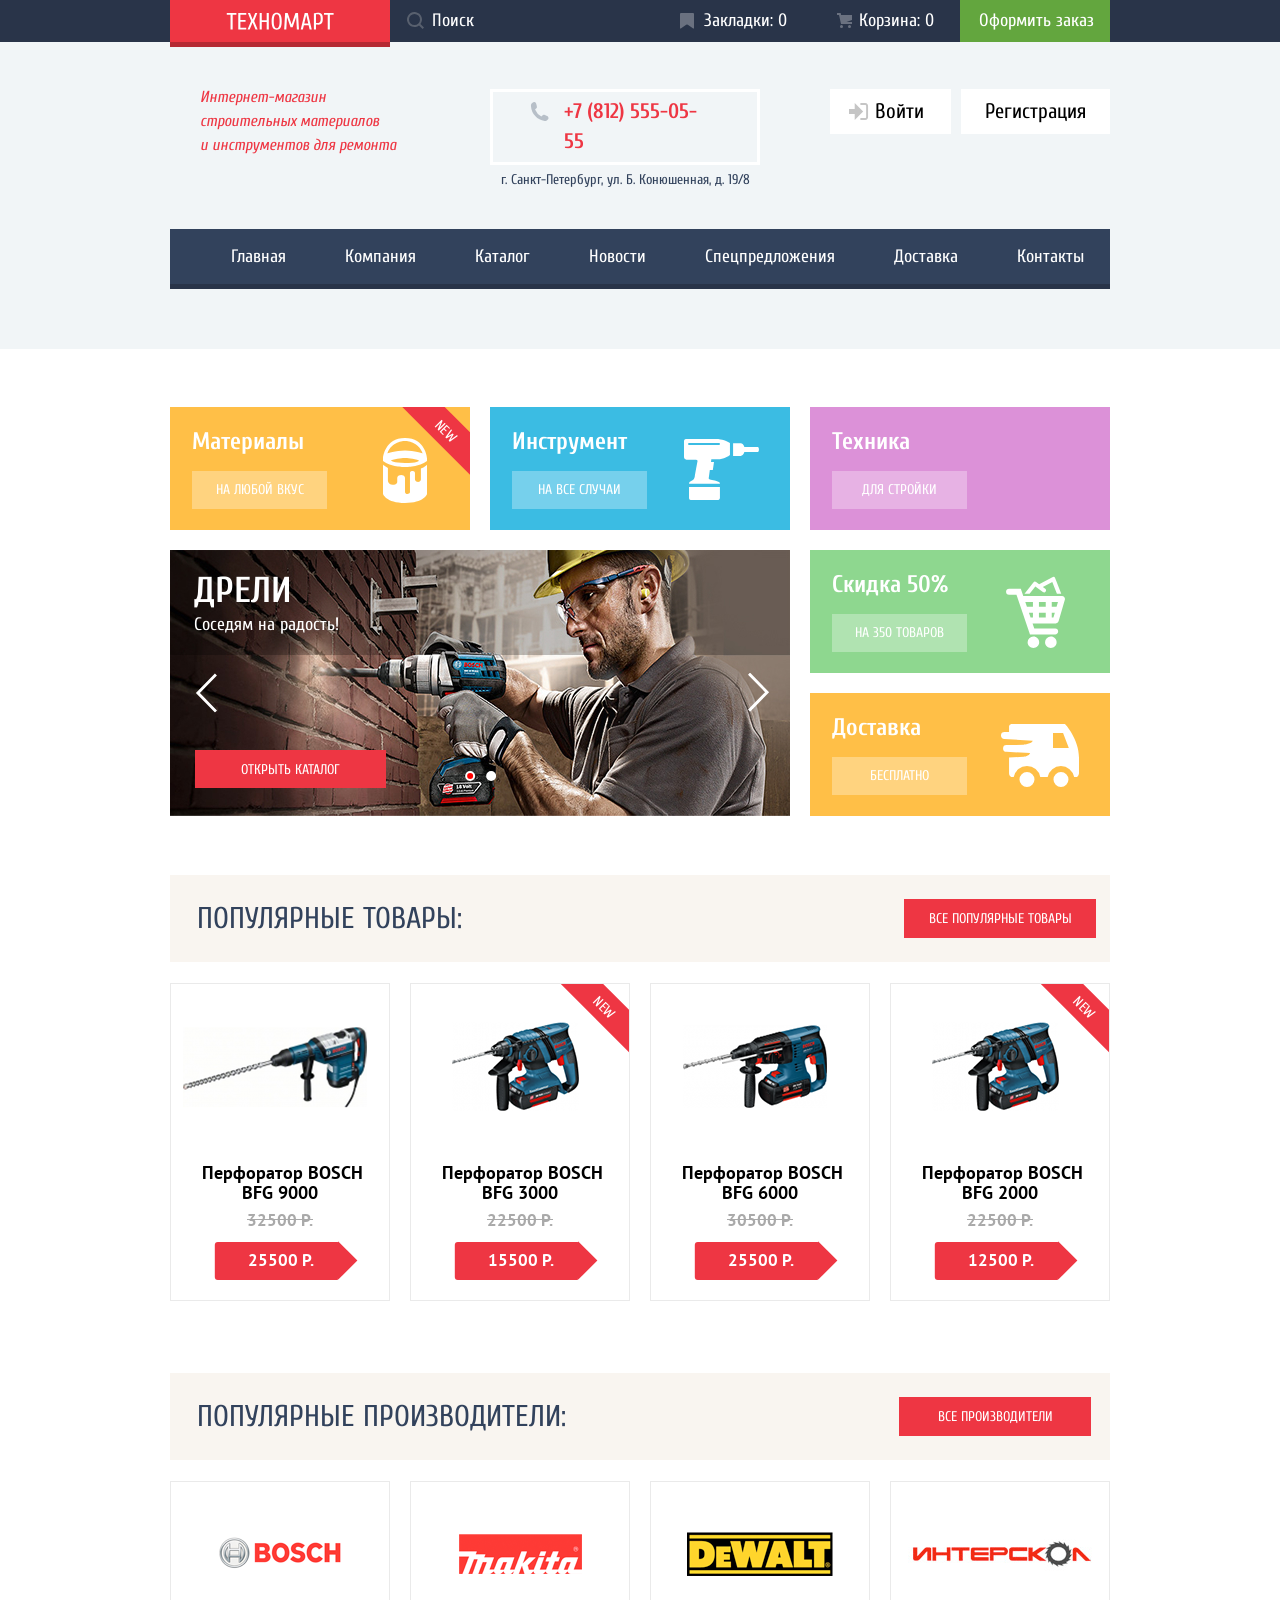
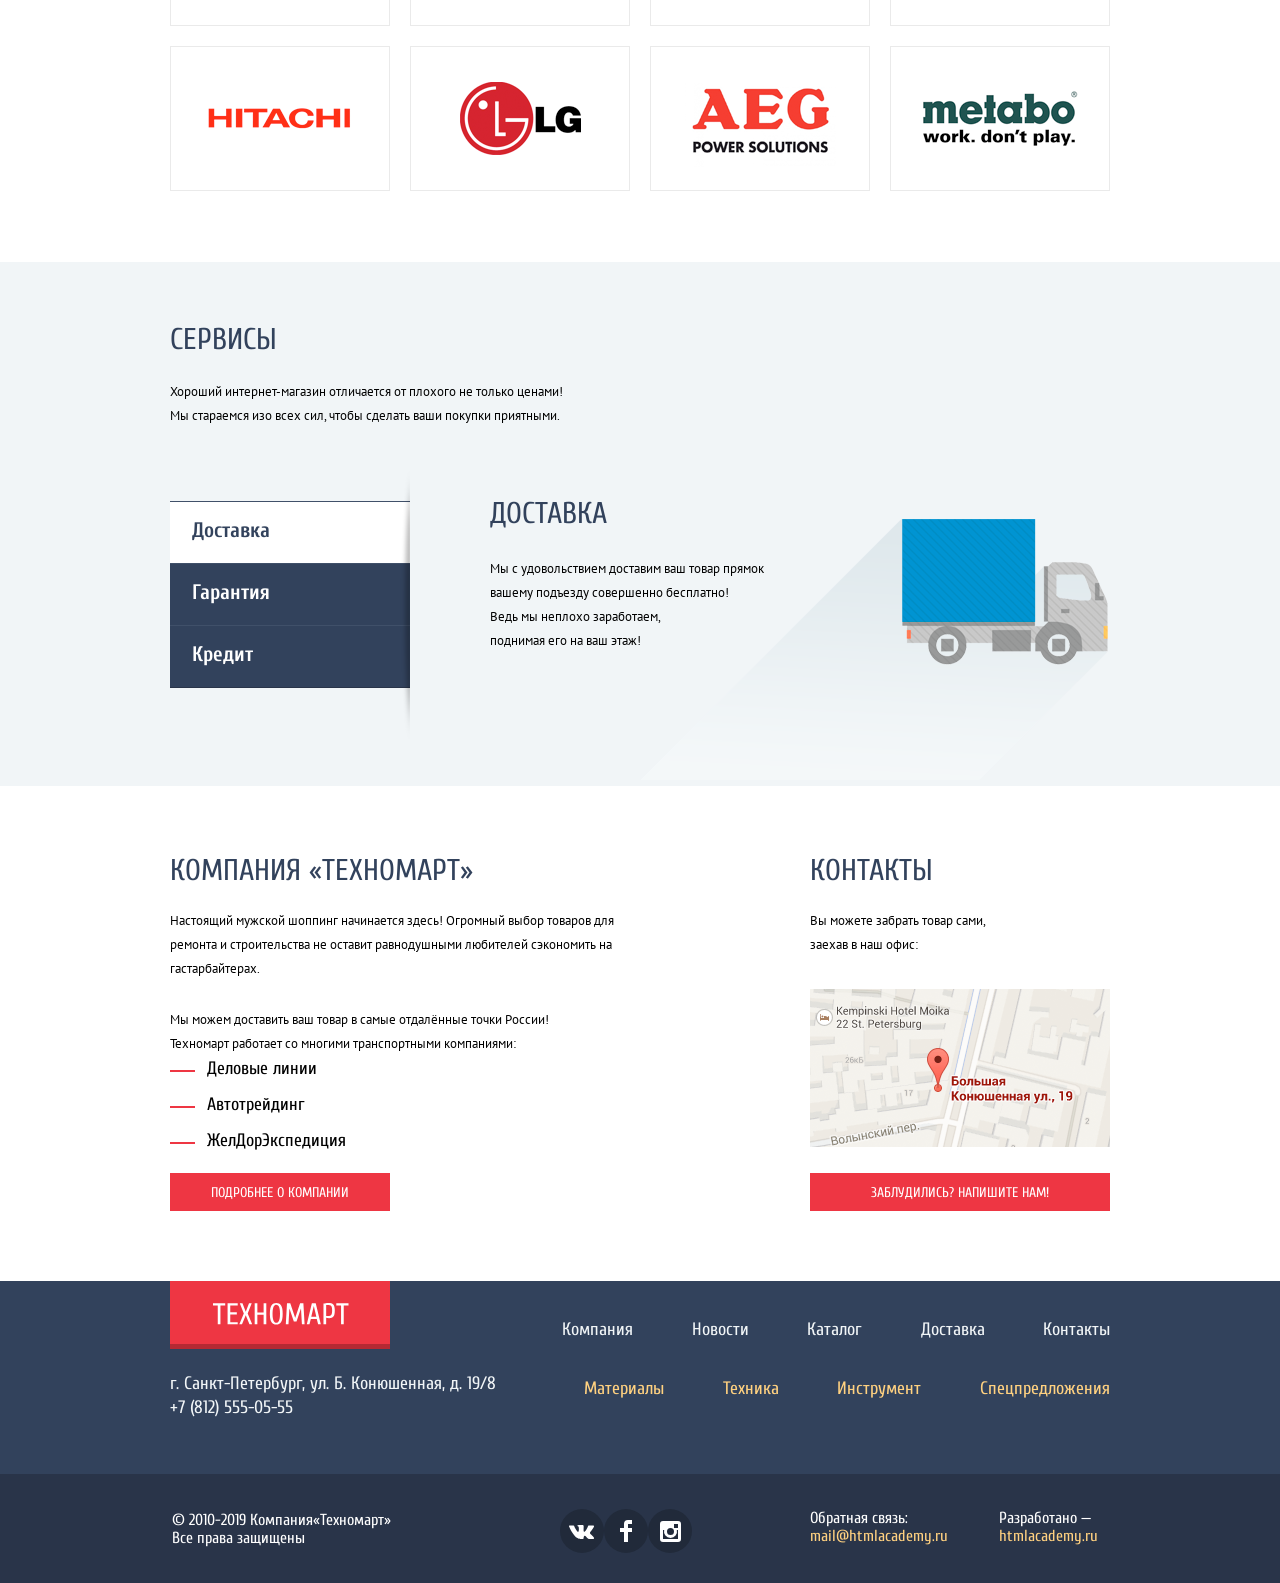
==== commit 6374e30f: "оживление страниц" ====
--- a/index.html
+++ b/index.html
@@ -8,7 +8,8 @@
   <link rel="icon" href="img/icon.svg" type="image/svg+xml">
   <link rel="apple-touch-icon" href="img/180.png">
   <link rel="manifest" href="manifest.webmanifest">
-  <link href="https://fonts.googleapis.com/css2?family=Cuprum:wght@400;700&family=PT+Sans:wght@400;700&display=swap"
+  <link
+    href="https://fonts.googleapis.com/css2?family=Cuprum:ital,wght@0,400;0,700;1,400;1,700&family=PT+Sans:wght@400;700&display=swap&display=swap"
     rel="stylesheet">
   <link rel="stylesheet" href="css/normalize.css">
   <link rel="stylesheet" href="css/style.css">
@@ -16,14 +17,16 @@
 
 <body class="page-body">
   <header class="main-header">
+
     <div class="first-line-wrapper">
       <div class="header-first-line">
-        <a class="header-logo" href="index.html">
-          <img src="img/tehnomart-logo-header.svg" alt="Логотип Техномарт." width="108" height="18">
+        <a class="header-logo">
+          <img class="header-logo-img" src="img/tehnomart-logo-header.svg" alt="Логотип Техномарт." width="108"
+            height="18">
         </a>
-        <form class="search" action="">
+        <form class="search" method="POST" action="https://echo.htmlacademy.ru">
           <label class="visually-hidden" for="search">Поиск</label>
-          <input class="search-input" type="text" id="search" name="search" placeholder="Поиск">
+          <input class="search-input" type="search" id="search" name="search" placeholder="Поиск" required>
           <svg class="loupe" width="17" height="17" fill="#c5c5c5" xmlns="http://www.w3.org/2000/svg">
             <path fill-rule="evenodd" clip-rule="evenodd"
               d="M13.46 12.04L17 15.6 15.59 17l-3.55-3.54a7.5 7.5 0 111.41-1.41zM7.5 2a5.5 5.5 0 10.01 11.01A5.5 5.5 0 007.5 2z" />
@@ -34,7 +37,8 @@
             <a class="buyer-assistance-link bookmarks" href="#">Закладки: <span>0</span></a>
           </li>
           <li class="buyer-assistance-item">
-            <a class="buyer-assistance-link basket" href="#">Корзина: <span>0</span></a>
+            <!-- ? Ширина корзины 136px или 150px -->
+            <a class="buyer-assistance-link cart" href="#">Корзина: <span>0</span></a>
           </li>
           <li class="buyer-assistance-item">
             <a class="buyer-assistance-link place-order" href="#">Оформить заказ</a>
@@ -44,11 +48,11 @@
     </div>
 
     <div class="header-middle-line">
-      <p>
-        Интернет-магазин строительных материалов и инструментов для ремонта
+      <p class="middle-line-text">
+        Интернет-магазин строительных материалов и&nbsp;инструментов для ремонта
       </p>
       <div class="header-address-block">
-        <a class="header-phone" href="tel:78125550555">+7(812)555-05-55</a>
+        <a class="header-phone" href="tel:78125550555">+7 (812) 555-05-55</a>
         <address class="header-address">
           г. Санкт-Петербург, ул. Б. Конюшенная, д. 19/8
         </address>
@@ -67,13 +71,13 @@
 
     <nav class="main-nav">
       <ul class="site-nav">
-        <li><a class="site-nav-link" href="#">Главная</a></li>
-        <li><a class="site-nav-link" href="#">Компания</a></li>
-        <li><a class="site-nav-link" href="catalog.html">Каталог</a></li>
-        <li><a class="site-nav-link" href="#">Новости</a></li>
-        <li><a class="site-nav-link" href="#">Спецпредложения</a></li>
-        <li><a class="site-nav-link" href="#">Доставка</a></li>
-        <li><a class="site-nav-link" href="#">Контакты</a></li>
+        <li class="site-nav-item"><a class="site-nav-link">Главная</a></li>
+        <li class="site-nav-item"><a class="site-nav-link" href="#">Компания</a></li>
+        <li class="site-nav-item"><a class="site-nav-link" href="catalog.html">Каталог</a></li>
+        <li class="site-nav-item"><a class="site-nav-link" href="#">Новости</a></li>
+        <li class="site-nav-item"><a class="site-nav-link" href="#">Спецпредложения</a></li>
+        <li class="site-nav-item"><a class="site-nav-link" href="#">Доставка</a></li>
+        <li class="site-nav-item"><a class="site-nav-link" href="#">Контакты</a></li>
       </ul>
     </nav>
   </header>
@@ -149,100 +153,133 @@
         </div>
 
         <ul class="popular-products-list">
-          <li class="popular-products-item folder-cell">
-            <div class="folder-cell-link-block">
-              <a class="folder-cell-link-buy js-link-buy" href="#">Купить</a>
-              <a class="folder-cell-link-bookmarks" href="#">Закладки</a>
-            </div>
-            <img class=" folder-cell-img img-bfg9000" src="img/BFG-9000.png" alt="Внешний вид перфоратора." width="184"
-              height="164">
-            <p class="product-name">
-              <span>Перфоратор&nbsp;BOSCH BFG 9000</span>
-              <del class="previous-price">32500 Р.</del>
-              <span class="new-price">25500 Р.</span>
-            </p>
-          </li>
-          <li class="popular-products-item folder-cell">
-            <a class="product-new" href="#">
-              <img class="img-new" src="img/BFG-3000.png" alt="Внешний вид перфоратора." width="127" height="112">
-            </a>
-            <p class="product-name">
-              <span>Перфоратор&nbsp;BOSCH BFG 3000</span>
-              <del class="previous-price">22500 Р.</del>
-              <span class="new-price">15500 Р.</span>
-            </p>
-          </li>
-          <li class="popular-products-item folder-cell">
-            <a href="#">
-              <img class="img-bfg6000" src="img/BFG-6000.png" alt="Внешний вид перфоратора." width="144" height="128">
-            </a>
-            <p class="product-name">
-              <span>Перфоратор&nbsp;BOSCH BFG 6000</span>
-              <del class="previous-price">30500 Р.</del>
-              <span class="new-price">25500 Р.</span>
-            </p>
-          </li>
-          <li class="popular-products-item folder-cell">
-            <a class="product-new" href="#">
-              <img class="img-new" src="img/BFG-2000.png" alt="Внешний вид перфоратора." width="127" height="112">
-            </a>
-            <p class="product-name">
-              <span>Перфоратор&nbsp;BOSCH BFG 2000</span>
-              <del class="previous-price">22500 Р.</del>
-              <span class="new-price">12500 Р.</span>
-            </p>
-          </li>
+
+          <li class="popular-products-item card">
+            <div class="card-img-container">
+              <img class="card-img" src="img/BFG-9000.png" alt="Внешний вид перфоратора." width="184" height="164">
+            </div>
+            <div class="card-link-block">
+              <a class="card-link-buy js-link-buy" href="#">Купить</a>
+              <a class="card-link-bookmarks" href="#">Закладки</a>
+            </div>
+            <p class="card-name">Перфоратор&nbsp;BOSCH BFG 9000</p>
+            <div class="card-price-block">
+              <del class="card-old-price">32500 Р.</del>
+              <span class="card-new-price">25500 Р.</span>
+            </div>
+          </li>
+
+          <li class="popular-products-item card">
+            <div class="card-img-container product-new">
+              <img class="card-img" src="img/BFG-3000.png" alt="Внешний вид перфоратора." width="127" height="112">
+            </div>
+            <div class="card-link-block">
+              <a class="card-link-buy js-link-buy" href="#">Купить</a>
+              <a class="card-link-bookmarks" href="#">Закладки</a>
+            </div>
+            <p class="card-name">Перфоратор&nbsp;BOSCH BFG 3000</p>
+            <div class="card-price-block">
+              <del class="card-old-price">22500 Р.</del>
+              <span class="card-new-price">15500 Р.</span>
+            </div>
+          </li>
+
+          <li class="popular-products-item card">
+            <div class="card-img-container">
+              <img class="card-img" src="img/BFG-6000.png" alt="Внешний вид перфоратора." width="144" height="128">
+            </div>
+            <div class="card-link-block">
+              <a class="card-link-buy js-link-buy" href="#">Купить</a>
+              <a class="card-link-bookmarks" href="#">Закладки</a>
+            </div>
+            <p class="card-name">Перфоратор&nbsp;BOSCH BFG 6000</p>
+            <div class="card-price-block">
+              <del class="card-old-price">30500 Р.</del>
+              <span class="card-new-price">25500 Р.</span>
+            </div>
+          </li>
+
+          <li class="popular-products-item card">
+            <div class="card-img-container product-new">
+              <img class="card-img" src="img/BFG-2000.png" alt="Внешний вид перфоратора." width="127" height="112">
+            </div>
+            <div class="card-link-block">
+              <a class="card-link-buy js-link-buy" href="#">Купить</a>
+              <a class="card-link-bookmarks" href="#">Закладки</a>
+            </div>
+            <p class="card-name">Перфоратор&nbsp;BOSCH BFG 2000</p>
+            <div class="card-price-block">
+              <del class="card-old-price">22500 Р.</del>
+              <span class="card-new-price">12500 Р.</span>
+            </div>
+          </li>
+
         </ul>
+
       </section>
 
       <section class="manufacturers">
+
         <div class="section-title-block">
           <h2 class="section-title">Популярные производители:</h2>
-          <a class="section-block-link button" href="#">Все производители</a>
-        </div>
+          <a class="section-block-link button manufacturers-link" href="#">Все производители</a>
+        </div>
+
         <ul class="manufacturers-list">
-          <li class="manufacturers-item">
-            <a href="#">
-              <img src="img/bosch-logo.png" alt="Логотип Bosch." width="126" height="37">
-            </a>
-          </li>
-          <li class="manufacturers-item">
-            <a href="#">
-              <img src="img/Makita.png" alt="Логотип Makita." width="123" height="40">
-            </a>
-          </li>
-          <li class="manufacturers-item">
-            <a href="#">
-              <img src="img/DeWALT.png" alt="Логотип DeWALT." width="146" height="44">
-            </a>
-          </li>
-          <li class="manufacturers-item">
-            <a href="#">
-              <img src="img/interscol.png" alt="Логотип Интерскол." width="200" height="76">
-            </a>
-          </li>
-          <li class="manufacturers-item">
-            <a href="#">
-              <img src="img/Hitachi.png" alt="Логотип Hitachi." width="169" height="31">
-            </a>
-          </li>
-          <li class="manufacturers-item">
-            <a href="#">
-              <img src="img/LG.png" alt="Логотип LG." width="121" height="73">
-            </a>
-          </li>
-          <li class="manufacturers-item">
-            <a href="#">
-              <img src="img/AEG.png" alt="Логотип AEG." width="151" height="98">
-            </a>
-          </li>
-          <li class="manufacturers-item">
-            <a href="#">
-              <img src="img/Metabo.png" alt="Логотип Metabo." width="204" height="69">
-            </a>
-          </li>
+
+          <li class="manufacturers-item">
+            <a class="manufacturers-item-link" href="#">
+              <img class="manufacturers-item-img" src="img/bosch-logo.png" alt="Логотип Bosch." width="126" height="37">
+            </a>
+          </li>
+
+          <li class="manufacturers-item">
+            <a class="manufacturers-item-link" href="#">
+              <img class="manufacturers-item-img" src="img/Makita.png" alt="Логотип Makita." width="123" height="40">
+            </a>
+          </li>
+
+          <li class="manufacturers-item">
+            <a class="manufacturers-item-link" href="#">
+              <img class="manufacturers-item-img" src="img/DeWALT.png" alt="Логотип DeWALT." width="146" height="44">
+            </a>
+          </li>
+
+          <li class="manufacturers-item">
+            <a class="manufacturers-item-link" href="#">
+              <img class="manufacturers-item-img" src="img/interscol.png" alt="Логотип Интерскол." width="200"
+                height="76">
+            </a>
+          </li>
+
+          <li class="manufacturers-item">
+            <a class="manufacturers-item-link" href="#">
+              <img class="manufacturers-item-img" src="img/Hitachi.png" alt="Логотип Hitachi." width="169" height="31">
+            </a>
+          </li>
+
+          <li class="manufacturers-item">
+            <a class="manufacturers-item-link" href="#">
+              <img class="manufacturers-item-img" src="img/LG.png" alt="Логотип LG." width="121" height="73">
+            </a>
+          </li>
+
+          <li class="manufacturers-item">
+            <a class="manufacturers-item-link" href="#">
+              <img class="manufacturers-item-img" src="img/AEG.png" alt="Логотип AEG." width="151" height="98">
+            </a>
+          </li>
+
+          <li class="manufacturers-item">
+            <a class="manufacturers-item-link" href="#">
+              <img class="manufacturers-item-img" src="img/Metabo.png" alt="Логотип Metabo." width="204" height="69">
+            </a>
+          </li>
+
         </ul>
+
       </section>
+
     </div>
 
     <section class="services">
@@ -271,9 +308,9 @@
             <li class="slider-element-item slider-element-item--first slider-element-item--active">
               <h3 class="section-title slider-element-title">Доставка</h3>
               <p class="paragraph-text slider-element-text">
-                Мы с удовольствием доставим ваш товар прямо к вашему подъезду
-                савершено бесплатно! Ведь мы неплохо зарабатываем, поднимая
-                его на этаж!
+                Мы с удовольствием доставим ваш товар прямо<wbr>к вашему подъезду
+                совершенно бесплатно!<br>Ведь мы неплохо заработаем,<br>поднимая
+                его на ваш этаж!
               </p>
             </li>
             <li class="slider-element-item slider-element-item--second">
@@ -300,8 +337,8 @@
           Компания &laquo;Техномарт&raquo;
         </h2>
         <p class="paragraph-text about-company-lead">
-          Настоящий мужской шопинг начинается здесь! Огромный выбор товаров
-          для ремонта и строительсва не оставит равнадушным любителей
+          Настоящий мужской шоппинг начинается здесь! Огромный выбор товаров
+          для ремонта и строительства не оставит равнодушными любителей
           сэкономить на гастарбайтерах.
         </p>
         <p class="paragraph-text list-text">
@@ -334,8 +371,8 @@
       <div class="container">
         <h2 class="visually-hidden">Контакты и навигация</h2>
         <div class="footer-nav-wrapper">
-          <a class="footer-logo" href="index.html"><img src="img/tehnomart-logo-footer.svg" alt="Логотип Техномарт."
-              width="137" height="22"></a>
+          <a class="footer-logo" href="index.html"><img class="footer-logo-img" src="img/tehnomart-logo-footer.svg"
+              alt="Логотип Техномарт." width="137" height="22"></a>
           <ul class="footer-nav-list">
             <li><a class="footer-nav-link" href="#">Компания</a></li>
             <li><a class="footer-nav-link" href="#">Новости</a></li>
@@ -349,7 +386,7 @@
             <address class="footer-address">
               г. Санкт-Петербург, ул. Б. Конюшенная, д. 19/8
             </address>
-            <a class="footer-phone" href="tel:78125550555">+7(812)555-05-55</a>
+            <a class="footer-phone" href="tel:78125550555">+7 (812) 555-05-55</a>
           </div>
           <ul class="footer-offers-list">
             <li><a class="footer-offers-link" href="#">Материалы</a></li>
@@ -413,36 +450,41 @@
     </section>
   </footer>
 
-  <section class="modal modal-feedback modal-hidden js-modal-feedback">
+  <section class="modal modal-feedback js-modal-feedback">
     <div class="modal-positioning">
       <h2 class="visually-hidden">Обратная связь</h2>
-      <form class="mail-form" action="https://echo.htmlacademy.ru" method="post">
+      <form class="mail-form" action="https://echo.htmlacademy.ru" method="POST">
         <div class="feedback-grid">
           <p class="modal-form-name">
             <label class="modal-label" for="name">Ваше имя</label>
-            <input id="name" name="name" type="text" placeholder="Имя Фамилия">
+            <input class="mail-form-input" id="name" name="name" type="text" placeholder="Имя Фамилия">
           </p>
           <p class="modal-form-mail">
             <label class="modal-label" for="login">Ваш e-mail:</label>
-            <input id="login" name="login" type="email" placeholder="email@example.com">
+            <input class="mail-form-input" id="login" name="login" type="email" placeholder="email@example.com">
           </p>
           <p class="modal-form-text">
             <label class="modal-label" for="text-mail">Текст письма:</label>
-            <textarea name="text" id="text-mail" cols="30" rows="10" placeholder="В свободной форме"></textarea>
+            <textarea class="mail-form-textarea" name="text" id="text-mail" cols="30" rows="10"
+              placeholder="В свободной форме"></textarea>
           </p>
         </div>
         <div class="modal-button-block">
           <button class="button button-send" type="submit">Отправить</button>
-          <button class="modal-close js-feedback-close" type="button">Закрыть</button>
         </div>
       </form>
+      <button class="modal-close js-feedback-close" type="button">Закрыть</button>
     </div>
   </section>
 
-  <section class="modal modal-map modal-hidden js-modal-map">
+  <section class="modal modal-map js-modal-map">
     <div class="modal-positioning">
       <h2 class="visually-hidden">Как до нас добраться</h2>
-      <!-- карта -->
+      <iframe class="inframi-map"
+        src="https://www.google.com/maps/embed?pb=!1m18!1m12!1m3!1d1998.6037872533248!2d30.320858716006086!3d59.93871648187619!2m3!1f0!2f0!3f0!3m2!1i1024!2i768!4f13.1!3m3!1m2!1s0x4696310fca145cc1%3A0x42b32648d8238007!2z0JHQvtC70YzRiNCw0Y8g0JrQvtC90Y7RiNC10L3QvdCw0Y8g0YPQuy4sIDE5LzgsINCh0LDQvdC60YIt0J_QtdGC0LXRgNCx0YPRgNCzLCAxOTExODY!5e0!3m2!1sru!2sru!4v1615840047428!5m2!1sru!2sru"
+        width="600" height="450" style="border:0;" allowfullscreen="" loading="lazy"></iframe>
+      <!-- !вставить img карта -->
+
       <button class="modal-close js-map-close" type="button">Закрыть</button>
     </div>
   </section>
--- a/css/style.css
+++ b/css/style.css
@@ -6,6 +6,8 @@
   --basic-cream: #f9f5f0;
 
   --basic-cloudy: #f1f5f7;
+  --basic-border: #e5e5e5;
+  --basic-checked: #b5b5b5;
   --basic-greylight: #c5c5c5;
   --basic-grey: #a9a9a9;
   --basic-dark-grey: #3d546f;
@@ -18,6 +20,7 @@
   --basic-lilac: #dc91d8;
 
   --basic-black: #000000;
+  --basic-line: #405069;
 
   --basic-sky-blue: #3bbce3;
   --basic-blue: #32425c;
@@ -30,6 +33,8 @@
   --basic-dark-green: #518534;
   --basic-shadow-green: #367315;
 
+  --basic-shadow: rgba(0, 0, 0, 0.15);
+  --basic-bottom-line: rgba(0, 0, 0, 0.24);
   --basic-transparent-white-text: rgba(255, 255, 255, 0.5);
   --basic-transparent-black-text: rgba(0, 0, 0, 0.3);
   --basic-transparent-cloudy-text: rgba(241, 245, 247, 0.5);
@@ -93,7 +98,7 @@
 .main-header {
   display: grid;
   grid-template-rows: min-content 1fr min-content;
-  margin-bottom: 59px;
+  margin-bottom: 58px;
   background-color: var(--basic-cloudy);
 }
 
@@ -101,7 +106,7 @@
 
 .first-line-wrapper {
   width: 100%;
-  margin-bottom: 40px;
+  margin-bottom: 47px;
   background-color: var(--basic-dark-blue);
 }
 
@@ -125,10 +130,10 @@
   height: 47px;
   text-align: center;
   background-color: var(--basic-red);
-  box-shadow: inset 0px -5px 0px rgba(0, 0, 0, 0.24);
-}
-
-.header-logo img {
+  box-shadow: inset 0px -5px 0px var(--basic-bottom-line);
+}
+
+.header-logo-img {
   margin-top: 12px;
 }
 
@@ -149,9 +154,14 @@
   font-size: 18px;
   line-height: 24px;
   color: var(--basic-white);
+  background-color: transparent;
+  border: none;
+}
+
+/* .search-input:invalid {
+  color: var(--basic-white);
   background-color: var(--basic-dark-blue);
-  border: none;
-}
+} */
 
 .search-input::placeholder {
   color: var(--basic-white);
@@ -162,6 +172,11 @@
   color: var(--basic-black);
 }
 
+.search-input:valid {
+  color: var(--basic-black);
+  background-color: var(--basic-white);
+}
+
 .loupe {
   position: absolute;
   top: 12px;
@@ -169,23 +184,25 @@
   opacity: 0.3;
 }
 
-.search-input:focus + svg {
+.search-input:focus + .loupe {
   fill: var(--basic-red);
   opacity: 1;
 }
 
+.search-input:valid + .loupe {
+  fill: var(--basic-red);
+  opacity: 1;
+}
+
 .buyer-assistance-list {
   display: flex;
+  justify-content: flex-end;
   flex-wrap: wrap;
   width: 450px;
   margin: 0;
   margin-left: auto;
   padding: 0;
   list-style: none;
-}
-
-.buyer-assistance-item {
-  width: 150px;
 }
 
 .buyer-assistance-link {
@@ -194,6 +211,7 @@
   padding-top: 9px;
   padding-bottom: 9px;
   color: var(--basic-white);
+  box-sizing: border-box;
 }
 
 .buyer-assistance-link:active {
@@ -202,14 +220,15 @@
 }
 
 .bookmarks {
-  padding-left: 43px;
+  width: 150px;
+  padding: 9px 22px 9px 30px;
 }
 
 .bookmarks::before {
   position: absolute;
   content: "";
   top: 13px;
-  left: 20px;
+  left: 6px;
   width: 14px;
   height: 16px;
   background-image: url("../img/pennant.svg");
@@ -225,19 +244,20 @@
   opacity: 0.3;
 }
 
-.basket {
-  padding-left: 49px;
-}
-
-.filled-basket {
+.cart {
+  width: 136px;
+  padding: 9px 21px 9px 35px;
+}
+
+.filled-cart {
   background-color: var(--basic-red);
 }
 
-.basket::before {
+.cart::before {
   position: absolute;
   content: "";
   top: 13px;
-  left: 26px;
+  left: 13px;
   width: 15px;
   height: 15px;
   background-image: url("../img/icon-cart.svg");
@@ -245,16 +265,17 @@
   opacity: 0.3;
 }
 
-.basket:hover::before {
+.cart:hover::before {
   opacity: 1;
 }
 
-.basket:active::before {
+.cart:active::before {
   opacity: 0.3;
 }
 
 .place-order {
-  padding-left: 19px;
+  width: 150px;
+  padding: 9px 16px 9px 19px;
   background-color: var(--basic-green);
 }
 
@@ -271,18 +292,16 @@
   display: grid;
   grid-template-columns: 320px 270px 1fr;
   width: 940px;
-  margin: 0 auto;
-  margin-bottom: 40px;
-}
-
-.header-middle-line p {
-  align-self: center;
+  margin: 0 auto 37px;
+}
+
+.middle-line-text {
   width: 197px;
-  margin: 0;
-  margin-left: 30px;
+  margin: -4px 0 0 30px;
+  font-family: Cuprum, Arial, sans-serif;
   font-style: italic;
   font-size: 16px;
-  line-height: 23px;
+  line-height: 24px;
   color: var(--basic-red);
 }
 
@@ -295,10 +314,7 @@
   width: 270px;
   box-sizing: border-box;
   margin-bottom: 3px;
-  padding-top: 7px;
-  padding-right: 45px;
-  padding-bottom: 8px;
-  padding-left: 74px;
+  padding: 4px 42px 6px 71px;
   font-weight: bold;
   font-size: 21px;
   line-height: 30px;
@@ -388,33 +404,39 @@
 
 .site-nav {
   display: flex;
+  flex-wrap: wrap;
   width: 940px;
   margin: 0;
   padding: 0;
+  padding-left: 26px;
+  box-sizing: border-box;
+  padding-left: 26px;
+
   list-style: none;
-}
-
-.site-nav li {
-  display: flex;
-  flex-grow: 1;
+  background-color: var(--basic-blue);
+  box-shadow: inset 0px -5px 0px var(--basic-dark-blue);
+}
+
+.site-nav-item {
+  margin-left: 8px;
 }
 
 .site-nav-link {
-  font-style: 18px;
+  display: block;
+  font-size: 18px;
   padding-top: 16px;
   padding-bottom: 20px;
-  flex-grow: 1;
+  padding-left: 27px;
+  padding-right: 24px;
   text-align: center;
   color: var(--basic-white);
-  background-color: var(--basic-blue);
-  box-shadow: inset 0px -5px 0px var(--basic-dark-blue);
-}
-
-.site-nav a:hover {
+}
+
+.site-nav-link:hover {
   background-color: var(--basic-dark-blue);
 }
 
-.site-nav a:active {
+.site-nav-link:active {
   color: var(--basic-transparent-white-text);
 }
 
@@ -493,14 +515,11 @@
 }
 
 .offers-item-tools::after {
-  top: 30px;
-  right: 40px;
+  top: 32px;
+  right: 28px;
   width: 78px;
   height: 61px;
   background-image: url("../img/drill.svg");
-  /* background-size: 75px 61px;
-  background-repeat: no-repeat;
-  background-position: 194px 34px; */
 }
 
 .offers-item-mashinery {
@@ -508,14 +527,11 @@
 }
 
 .offers-item-mashinery::after {
-  top: 30px;
-  right: 40px;
+  top: 29px;
+  right: 32px;
   width: 78px;
   height: 62px;
   background-image: url("../img/tractor.svg.");
-  /* background-size: 78px 62px;
-  background-repeat: no-repeat;
-  background-position: 191px 31px; */
 }
 
 .offers-item-discounts {
@@ -523,14 +539,11 @@
 }
 
 .offers-item-discounts::after {
-  top: 30px;
-  right: 40px;
+  top: 26px;
+  right: 45px;
   width: 59px;
   height: 72px;
   background-image: url("../img/big-shoping-cart.svg");
-  /* background-size: 59px 72px;
-  background-repeat: no-repeat;
-  background-position: 196px 26px; */
 }
 
 .offers-item-delivery {
@@ -538,14 +551,11 @@
 }
 
 .offers-item-delivery::after {
-  top: 30px;
-  right: 40px;
+  top: 31px;
+  right: 31px;
   width: 78px;
   height: 63px;
   background-image: url("../img/car.svg");
-  /* background-size: 78px 63px;
-  background-repeat: no-repeat;
-  background-position: 191px 32px; */
 }
 
 .offers-item-title {
@@ -571,6 +581,7 @@
   line-height: 18px;
   color: var(--basic-white);
   background-color: var(--basic-transparent-button);
+  text-transform: uppercase;
 }
 
 .offers-link:hover {
@@ -598,7 +609,7 @@
   display: none;
   box-sizing: border-box;
   min-height: 100%;
-  padding: 25px 24px 67px;
+  padding: 23px 24px 67px;
 }
 
 .slider-item--active {
@@ -627,7 +638,7 @@
 }
 
 .slider-text {
-  min-height: 134px;
+  min-height: 136px;
   padding: 0;
   margin: 0;
   font-size: 18px;
@@ -635,11 +646,37 @@
   color: var(--basic-white);
 }
 
+.button {
+  display: inline-block;
+  vertical-align: middle;
+  text-align: center;
+  padding: 11px 24px 9px;
+  font-size: 14px;
+  line-height: 18px;
+  text-transform: uppercase;
+  color: var(--basic-white);
+  background-color: var(--basic-red);
+  border: none;
+  box-sizing: border-box;
+}
+
+.button:hover {
+  background-color: var(--basic-dark-red);
+}
+
+.button:active {
+  background-color: var(--basic-darken-red);
+}
+
 .slider-link {
   position: absolute;
   min-width: 143px;
-  bottom: 27px;
-  left: 24px;
+  bottom: 28px;
+  left: 25px;
+  padding: 11px 46px 9px;
+}
+
+a {
 }
 
 .slider-arrow {
@@ -650,17 +687,20 @@
   height: 40px;
   background: url("../img/icon-left.svg") no-repeat top left;
 }
+
 .slider-arrow--left {
   left: 25px;
 }
+
 .slider-arrow--right {
   right: 20px;
   transform: rotate(180deg) translateY(26%);
 }
+
 .slider-pager {
   position: absolute;
   left: 50%;
-  transform: translateX(-50%);
+  transform: translateX(-33%);
   bottom: 35px;
   display: flex;
   padding: 0;
@@ -670,7 +710,7 @@
 }
 
 .slider-pager-item {
-  margin-left: 12px;
+  margin-left: 11px;
 }
 
 .slider-pager-link {
@@ -689,16 +729,15 @@
 /* popular products */
 
 .popular-products {
-  margin-bottom: 70px;
+  margin-bottom: 72px;
 }
 
 .section-title-block {
   display: flex;
   justify-content: space-between;
   align-items: center;
-  padding: 30px;
-  padding-right: 20px;
-  margin-bottom: 20px;
+  padding: 24px 14px 24px 27px;
+  margin-bottom: 21px;
   background-color: var(--basic-cream);
 }
 
@@ -711,34 +750,9 @@
   color: var(--basic-blue);
 }
 
-.button {
-  display: inline-block;
-  vertical-align: middle;
-  text-align: center;
-  padding-top: 11px;
-  padding-bottom: 9px;
-  padding-left: 24px;
-  padding-right: 24px;
-  font-size: 14px;
-  line-height: 18px;
-  text-transform: uppercase;
-  color: var(--basic-white);
-  background-color: var(--basic-red);
-  border: none;
-}
-
-.button:hover {
-  background-color: var(--basic-dark-red);
-}
-
-.button:active {
-  background-color: var(--basic-darken-red);
-}
-
 .section-block-link {
   width: 192px;
-  padding-top: 10px;
-  padding-bottom: 10px;
+  padding: 11px 5px 10px;
 }
 
 .popular-products-list {
@@ -746,49 +760,101 @@
   grid-template-columns: repeat(4, 220px);
   column-gap: 20px;
   margin: 0;
+  margin-left: -20px;
   padding: 0;
   list-style: none;
 }
 
 .popular-products-item {
-}
-
-.folder-cell {
-  position: relative;
-  display: grid;
-  grid-template-rows: 178px 1fr;
+  margin-left: 20px;
+}
+
+.card {
+  position: relative;
   overflow: hidden;
   width: 220px;
+  padding-top: 179px;
+  padding-bottom: 90px;
   min-height: 318px;
+  font-family: "PT Sans", Arial, sans-serif;
+  font-weight: 700;
   border: 1px solid #eaeaea;
   box-sizing: border-box;
 }
 
-.folder-cell:hover {
-  box-shadow: 0px 4px 20px rgba(0, 0, 0, 0.15);
-}
-
-.folder-cell:hover .folder-cell-img {
-  display: none;
-}
-
-.folder-cell-link-block {
+.card:hover {
+  box-shadow: 0px 4px 20px var(--basic-shadow);
+}
+
+.card:focus-within {
+  box-shadow: 0px 4px 20px var(--basic-shadow);
+}
+
+.card:hover .card-img-container {
+  opacity: 0;
+}
+
+.card:hover .card-link-block {
+  opacity: 1;
+}
+
+.card:focus-within .card-img-container {
+  opacity: 0;
+}
+
+.card:focus-within .card-link-block {
+  opacity: 1;
+}
+
+.card-img-container {
+  position: absolute;
+  top: 0;
+  left: 0;
+  display: flex;
+  justify-content: center;
+  align-items: center;
+  width: 100%;
+  height: 166px;
+  padding-right: 10px;
+  box-sizing: border-box;
+}
+
+.img-opacity {
+  opacity: 0;
+}
+
+.card-img {
+  max-width: 95%;
+}
+
+.card-link-block {
+  position: absolute;
+  top: 0;
+  left: 50%;
+  transform: translateX(-50%);
   display: flex;
   flex-direction: column;
   align-items: center;
   width: 135px;
   margin: 0 auto;
+  text-transform: uppercase;
+  opacity: 0;
+}
+
+.link-block-opacity {
+  opacity: 1;
+}
+
+.card-link-buy {
+  position: relative;
+  width: 135px;
+  margin: 38px 0 10px;
+  padding: 9px 10px 10px 20px;
+  text-align: center;
+  font-family: Cuprum, Arial, sans-serif;
   font-size: 14px;
   line-height: 18px;
-  text-transform: uppercase;
-}
-
-.folder-cell-link-buy {
-  position: relative;
-  width: 135px;
-  margin: 38px 0 10px;
-  padding: 11px 0 9px;
-  text-align: center;
+  font-weight: normal;
   color: var(--basic-white);
   background-color: var(--basic-green);
   border-radius: 2px;
@@ -796,107 +862,110 @@
   box-sizing: border-box;
 }
 
-.folder-cell-link-buy::before {
+.card-link-buy:hover {
+  background-color: var(--basic-light-green);
+}
+
+.card-link-buy:active {
+  background-color: var(--basic-dark-green);
+}
+
+.card-link-buy::before {
   position: absolute;
   content: "";
-  top: 11px;
-  left: 24px;
+  top: 8px;
+  left: 28px;
   width: 15px;
   height: 15px;
   background-image: url("../img/icon-cart.svg");
   opacity: 0.3;
 }
 
-.folder-cell-link-bookmarks {
+.card-link-bookmarks {
   width: 135px;
-  padding: 8px 0 6px;
+  padding: 8px 18px 6px 14px;
   text-align: center;
+  font-family: Cuprum, Arial, sans-serif;
+  font-size: 14px;
+  line-height: 18px;
+  font-weight: normal;
   color: var(--basic-blue);
   border: 3px solid var(--basic-green);
   border-radius: 2px;
   box-sizing: border-box;
 }
 
-.folder-cell-img {
-  position: absolute;
-}
-
-.img-bfg9000 {
-  margin-top: 6px;
-  margin-left: 18px;
-}
-
-.img-bfg6000 {
-  margin-top: 22px;
-  margin-left: 33px;
-}
-
-.img-new {
-  margin-top: 29px;
-  margin-left: 40px;
+.card-link-bookmarks:hover {
+  border-color: var(--basic-blue);
+}
+
+.card-link-bookmarks:active {
+  opacity: 0.5;
 }
 
 .product-new::after {
-  position: absolute;
   content: "new";
-  top: 3px;
-  right: -27px;
+  position: absolute;
+  top: 9px;
+  right: -48px;
   transform: rotate(45deg);
-  background-color: var(--basic-red);
-  color: var(--basic-white);
-  padding-top: 8px;
-  padding-bottom: 4px;
-  padding-left: 35px;
-  padding-right: 35px;
-  text-transform: uppercase;
+  width: 100px;
+  padding: 8px 23px 4px 19px;
+  font-family: Cuprum, Arial, sans-serif;
   font-size: 14px;
   line-height: 18px;
-}
-
-.product-name {
-  justify-self: center;
-  display: flex;
-  flex-direction: column;
-  align-items: center;
+  font-weight: normal;
+  text-align: center;
+  text-transform: uppercase;
+  color: var(--basic-white);
+  background-color: var(--basic-red);
+}
+
+.card-name {
   width: 156px;
-  margin: 0;
+  margin: 0 auto;
   text-align: center;
   font-size: 18px;
   line-height: 20px;
-  font-weight: bold;
-  font-family: "PT Sans";
-}
-
-.previous-price {
-  width: 120px;
-  height: 38px;
-  margin-top: 7px;
+}
+
+.card-price-block {
+  position: absolute;
+  bottom: 0;
+  left: 0;
+  width: 100%;
+  height: 90px;
+  text-align: center;
+}
+
+.card-old-price {
+  margin: 0 auto;
   font-size: 17px;
   line-height: 18px;
   color: var(--basic-grey);
 }
 
-.new-price {
-  position: relative;
-  margin-top: auto;
-  margin-right: 15px;
-  margin-bottom: 21px;
-  padding-top: 10px;
-  padding-right: 32px;
-  padding-bottom: 10px;
-  padding-left: 32px;
+.card-new-price {
+  position: absolute;
+  bottom: 20px;
+  left: 50%;
+  transform: translateX(-53%);
+  min-width: 100px;
+  padding: 9px 7px 11px 16px;
+  font-size: 17px;
+  line-height: 18px;
+  color: var(--basic-white);
+  background-color: var(--basic-red);
   border-top-left-radius: 3px;
   border-bottom-left-radius: 3px;
-  color: var(--basic-white);
-  background-color: var(--basic-red);
-}
-
-.new-price::after {
+}
+
+.card-new-price::after {
   position: absolute;
   content: "";
-  width: 28px;
-  height: 28px;
-  top: 6px;
+  width: 27px;
+  height: 27px;
+  top: 5px;
   right: -14px;
   background-color: var(--basic-red);
   transform: rotate(45deg);
@@ -905,7 +974,11 @@
 /* manufacturers */
 
 .manufacturers {
-  margin-bottom: 70px;
+  margin-bottom: 71px;
+}
+
+.manufacturers-link {
+  margin-right: 5px;
 }
 
 .manufacturers-list {
@@ -920,9 +993,7 @@
 
 .manufacturers-item {
   display: flex;
-  justify-content: center;
-  align-items: center;
-  min-height: 145px;
+  min-height: 143px;
   border: 1px solid #eaeaea;
 }
 
@@ -932,6 +1003,13 @@
 
 .manufacturers-item:active {
   opacity: 0.5;
+}
+
+.manufacturers-item-link {
+  display: flex;
+  align-items: center;
+  justify-content: center;
+  width: 100%;
 }
 
 /* serveces */
@@ -942,7 +1020,7 @@
 }
 
 .services-title {
-  padding-top: 64px;
+  padding-top: 63px;
   margin-bottom: 25px;
 }
 
@@ -955,7 +1033,7 @@
 
 .services-lead {
   width: 400px;
-  margin-bottom: 21px;
+  margin-bottom: 26px;
 }
 
 .services-slider {
@@ -965,16 +1043,24 @@
 }
 
 .services-slider-list {
+  position: relative;
   margin: 0;
   margin-bottom: 54px;
   padding: 0;
-  padding-top: 45px;
+  padding-top: 47px;
   padding-bottom: 45px;
   list-style: none;
-  box-shadow: inset -2px 0px 2px rgb(0, 0, 0, 0.15);
-}
-
-.services-slider-item {
+}
+
+.services-slider-list::after {
+  content: "";
+  position: absolute;
+  top: 11px;
+  right: 0px;
+  display: block;
+  width: 10px;
+  height: 279px;
+  background-image: url("../img/service-shadow.png");
 }
 
 .services-slider-item--active {
@@ -991,7 +1077,8 @@
   line-height: 30px;
   color: var(--basic-white);
   background-color: var(--basic-blue);
-  box-shadow: inset -2px 0px 2px rgb(0, 0, 0, 0.15);
+  box-shadow: 0px 1px 0px var(--basic-dark-blue),
+    inset 0px 1px 0px var(--basic-line);
 }
 
 .services-slider-link:hover {
@@ -1002,7 +1089,6 @@
 .services-slider-link--selected:hover {
   color: var(--basic-blue);
   background-color: var(--basic-white);
-  box-shadow: 0px 1px 0px #ffffff;
 }
 
 .slider-element-list {
@@ -1010,10 +1096,6 @@
   padding: 0;
   padding-top: 45px;
   list-style: none;
-
-  /* background-size: 468px 261px;
-  background-position: right 67px;
-  background-repeat: no-repeat; */
 }
 
 .slider-element-item {
@@ -1034,8 +1116,8 @@
 }
 
 .slider-element-item--first::after {
-  top: 0;
-  right: -18px;
+  top: 20px;
+  right: -16px;
   width: 486px;
   height: 261px;
   background-image: url("../img/delivery-car.png");
@@ -1050,8 +1132,8 @@
 }
 
 .slider-element-item--third::after {
-  top: 0;
-  right: -18px;
+  top: 20px;
+  right: -16px;
   width: 465px;
   height: 285px;
   background-image: url("../img/credit.png");
@@ -1059,7 +1141,7 @@
 
 .slider-element-title {
   padding: 0;
-  margin-bottom: 30px;
+  margin-bottom: 28px;
 }
 
 .slider-element-text {
@@ -1083,11 +1165,11 @@
 /* about company */
 .adout-company-title,
 .contacts-title {
-  margin-bottom: 24px;
+  margin-bottom: 23px;
 }
 
 .about-company-lead {
-  margin-bottom: 30px;
+  margin-bottom: 27px;
 }
 
 .list-text {
@@ -1111,9 +1193,9 @@
 }
 
 .about-company-item::before {
-  position: absolute;
   content: "";
-  top: 14px;
+  position: absolute;
+  top: 13px;
   left: 0;
   width: 25px;
   height: 2px;
@@ -1121,8 +1203,7 @@
 }
 
 .about-company-link {
-  display: block;
-  width: 140px;
+  width: 220px;
   padding: 11px 40px 9px;
 }
 
@@ -1135,7 +1216,7 @@
 
 .contacts-link-map {
   display: block;
-  margin-bottom: 20px;
+  margin-bottom: 18px;
 }
 
 .contacts-map {
@@ -1170,12 +1251,12 @@
   align-items: start;
   justify-content: center;
   height: 68px;
-  margin-bottom: 22px;
+  margin-bottom: 23px;
   background-color: var(--basic-red);
-  box-shadow: inset 0px -5px 0px rgba(0, 0, 0, 0.24);
-}
-
-.footer-logo img {
+  box-shadow: inset 0px -5px 0px var(--basic-bottom-line);
+}
+
+.footer-logo-img {
   margin-top: 21px;
 }
 
@@ -1188,8 +1269,7 @@
   display: flex;
   justify-content: space-between;
   flex-wrap: wrap;
-  margin: 0;
-  margin-top: 37px;
+  margin: 37px 0 0 12px;
   padding: 0;
   list-style: none;
 }
@@ -1224,9 +1304,7 @@
   display: flex;
   justify-content: space-between;
   flex-wrap: wrap;
-  margin: 0;
-  margin-left: 23px;
-  margin-top: 34px;
+  margin: 5px 0 0 34px;
   padding: 0;
   list-style: none;
 }
@@ -1261,7 +1339,7 @@
 .footer-social-copyright {
   grid-column: 1 / 2;
   width: 227px;
-  margin: 0;
+  margin: 2px 0 0 2px;
 }
 
 .footer-social-list {
@@ -1274,7 +1352,7 @@
 }
 
 .footer-social-item {
-  margin-right: 4px;
+  margin: 0;
 }
 
 .social-button {
@@ -1325,25 +1403,34 @@
 /* modal feedback */
 
 .modal {
-  position: absolute;
-  box-shadow: 0 20px 40px rgba(0, 0, 0, 0.15),
-    inset 0px 5px 0px var(--basic-red);
+  position: fixed;
+  top: 0;
+  right: 0;
+  display: none;
+  bottom: 0;
+  left: 0;
+  margin: auto;
+  background-color: var(--basic-white);
+
+  font-size: 18px;
+  line-height: 24px;
+  box-shadow: 0px 4px 20px var(--basic-shadow);
 }
 
 .modal-positioning {
   position: relative;
-  padding-top: 39px;
-}
-
-.modal-hidden {
-  display: none;
+  padding-top: 45px;
+  box-shadow: inset 0 7px 0 var(--basic-red);
+}
+
+.modal-show {
+  display: block;
+  animation: bounce 0.6s;
 }
 
 .modal-feedback {
-  top: 2380px;
-  left: 287px;
   width: 620px;
-  margin: 0 auto;
+  height: 430px;
   background-color: var(--basic-white);
 }
 
@@ -1355,12 +1442,10 @@
   margin: 0 auto;
 }
 
-.mail-form input,
-.mail-form textarea {
+.mail-form-input,
+.mail-form-textarea {
   width: 100%;
-  padding-top: 7px;
-  padding-bottom: 7px;
-  padding-left: 12px;
+  padding: 3px 5px 6px 10px;
   box-sizing: border-box;
   font-family: "PT Sans";
   font-size: 13px;
@@ -1370,7 +1455,7 @@
   color: var(--basic-grey);
 }
 
-.mail-form textarea {
+.mail-form-textarea {
   height: 114px;
 }
 
@@ -1389,14 +1474,14 @@
 .modal-form-text {
   grid-column: 1 /-1;
   margin: 0;
-  margin-bottom: 35px;
+  margin-bottom: 30px;
 }
 
 .modal-label {
   display: block;
   font-size: 18px;
   line-height: 24px;
-  margin-bottom: 18px;
+  margin-bottom: 12px;
 }
 
 .modal-button-block {
@@ -1411,16 +1496,35 @@
 }
 
 .modal-map {
-  top: 2380px;
-  left: 130px;
   width: 940px;
   height: 449px;
-  margin: 0 auto;
   background-image: url("../img/big-map.png");
   background-repeat: no-repeat;
   background-position: top;
 }
 
+.inframi-map {
+  width: 100%;
+}
+
+@keyframes bounce {
+  0% {
+    transform: translateY(-2000px);
+  }
+
+  70% {
+    transform: translateY(30px);
+  }
+
+  90% {
+    transform: translateY(-10px);
+  }
+
+  100% {
+    transform: translateY(0);
+  }
+}
+
 /* CATALOG */
 
 /* HEADER CATALOG */
@@ -1430,78 +1534,122 @@
 }
 
 .personal-account {
+  position: relative;
   justify-self: end;
-  position: relative;
-  display: flex;
-  flex-direction: column;
-  align-items: center;
+}
+
+.personal-accaunt-link {
+  display: inline-block;
   width: 300px;
-}
-
-.personal-accaunt-button {
-  position: absolute;
-  top: 13px;
-  left: 15px;
-  width: 20px;
-  height: 18px;
-  background-color: transparent;
-  border: none;
-}
-
-.personal-accaunt-button:hover svg {
-  fill: var(--basic-dark-grey);
-}
-
-.personal-accaunt-button:active svg {
-  fill: var(--basic-greylight);
-}
-
-.login-out-button {
-  position: absolute;
-  top: 14px;
-  right: 17px;
-  width: 20px;
-  height: 17px;
-  background-color: transparent;
-  border: none;
-}
-
-.login-out-button:hover svg {
-  fill: var(--basic-dark-grey);
-}
-
-.login-out-button:active svg {
-  fill: var(--basic-greylight);
-}
-
-.personal-account-ladel {
-  font-size: 16px;
-  line-height: 18px;
-  color: var(--basic-blue);
-}
-
-.personal-account-ladel:hover {
-  color: var(--basic-red);
-}
-
-.personal-account-ladel:active {
-  color: var(--basic-greylight);
-}
-
-.personal-account-input {
-  width: 300px;
-  margin-bottom: 7px;
-  padding: 12px 56px;
-  box-sizing: border-box;
+  margin-bottom: 5px;
+  padding: 11px 56px 13px;
   font-size: 21px;
   line-height: 21px;
   border: none;
   color: var(--basic-black);
   background-color: var(--basic-white);
-}
-
-.personal-account-input::placeholder {
-  color: var(--basic-black);
+  box-sizing: border-box;
+}
+
+.personal-accaunt-link:hover {
+  color: var(--basic-red);
+}
+
+.personal-accaunt-link:active {
+  color: var(--basic-greylight);
+}
+
+.man-shadow {
+  position: absolute;
+  top: 13px;
+  left: 15px;
+}
+
+.personal-accaunt-link:hover .man-shadow {
+  fill: var(--basic-dark-grey);
+}
+
+.personal-accaunt-link:active .man-shadow {
+  fill: var(--basic-greylight);
+}
+
+.login-out-button {
+  position: absolute;
+  top: 12px;
+  right: 24px;
+  width: 20px;
+  height: 17px;
+  background-color: transparent;
+  border: none;
+}
+
+.login-out-button:hover .login-out-icon {
+  fill: var(--basic-dark-grey);
+}
+
+.login-out-button:active .login-out-icon {
+  fill: var(--basic-greylight);
+}
+
+.my-orders-block {
+  color: var(--basic-blue);
+}
+
+/* .my-orders-link::after {  Не работает буллит
+  content: "";
+  top: 10px;
+  left: 5px;
+  width: 10px;
+  height: 10px;
+  border-radius: 50%;
+  background-color: var(--basic-blue);
+} */
+
+.my-orders-block:hover {
+  color: var(--basic-red);
+}
+
+.my-orders-link,
+.personal-link {
+  position: relative;
+  font-size: 16px;
+  line-height: 18px;
+  color: var(--basic-blue);
+}
+
+.personal-link::before {
+  content: "";
+  position: absolute;
+  top: 7px;
+  left: -18px;
+  display: block;
+  width: 4px;
+  height: 4px;
+  background-color: var(--basic-blue);
+  border-radius: 50%;
+}
+
+.my-orders-link {
+  margin-left: 44px;
+  margin-right: 30px;
+}
+
+.my-orders-link:hover,
+.personal-link:hover {
+  color: var(--basic-red);
+}
+
+.my-orders-link:hover + .personal-link::before {
+  background-color: var(--basic-red);
+}
+
+.personal-link:hover:before {
+  background-color: var(--basic-red);
+}
+
+.my-orders-link:active,
+.personal-link:active {
+  color: var(--basic-greylight);
 }
 
 /* MAIN CATALOG */
@@ -1510,31 +1658,47 @@
   display: flex;
   flex-wrap: wrap;
   list-style: none;
-  margin: 0;
-  margin-bottom: 20px;
-  padding: 0;
-  font-family: "PT Sans";
+  margin: 0 0 10px;
+  padding: 0;
+  font-family: "PT Sans", Arial, sans-serif;
   line-height: 18px;
   text-transform: uppercase;
 }
 
+.bread-crumbs-item {
+  position: relative;
+  padding-right: 24px;
+  margin-bottom: 10px;
+  margin-right: 18px;
+}
+
+.bread-crumbs-item--home {
+  padding-right: 20px;
+  margin-right: 20px;
+}
+
 .bread-crumbs-link {
   position: relative;
   display: inline-block;
-  padding-right: 40px;
+  font-size: 13px;
+  line-height: 18px;
   color: var(--basic-black);
 }
 
-.bread-crumbs-link::after {
+.bread-crumbs-item::after {
   content: "";
   position: absolute;
   top: 5px;
-  right: 17px;
+  right: 0;
   width: 7px;
   height: 7px;
   border-top: 1px solid #c1c6ce;
   border-right: 1px solid #c1c6ce;
   transform: rotate(45deg);
+}
+
+.bread-crumbs-item:last-child::after {
+  display: none;
 }
 
 .bread-crumbs-main {
@@ -1549,106 +1713,33 @@
 
 .perforator {
   margin-bottom: 20px;
-  padding: 30px;
+  padding: 30px 30px 30px 29px;
   background-color: #f2f6f8;
 }
 
 .catalog-wrapper {
   display: grid;
   grid-template-columns: 220px 1fr;
-  column-gap: 20px;
-  grid-template-rows: min-content 1fr;
+  grid-column-gap: 20px;
   align-content: start;
   margin-bottom: 59px;
 }
 
-/* Sort */
-
-.sort {
-  grid-column: 2 / -1;
-  grid-row: 1 / 2;
-  display: flex;
-  align-items: center;
-  margin-bottom: 28px;
-  line-height: 18px;
-  font-family: "PT Sans";
-  text-transform: uppercase;
-  background-color: var(--basic-beige);
-}
-
-.catalog-section-title {
-  margin: 0;
-  padding-top: 10px;
-  padding-bottom: 10px;
-  padding-left: 20px;
-  font-weight: normal;
-  font-size: 13px;
-  line-height: 18px;
-  text-transform: uppercase;
-}
-
-.sort-title {
-  margin-right: 140px;
-}
-
-.sort-list {
-  display: flex;
-  margin: 0;
-  margin-right: 46px;
-  padding: 0;
-  width: 354px;
-  justify-content: space-between;
-  list-style: none;
-}
-
-.sort-link {
-  color: var(--basic-transparent-black-text);
-  border-bottom: 1px dotted var(--basic-red);
-}
-
-.sort-link:hover {
-  color: var(--basic-black);
-  border-bottom: 1px solid var(--basic-red);
-}
-
-.sort-link:active,
-.sort-selected {
-  color: var(--basic-red);
-  border-bottom: none;
-}
-
-.sort-button {
-  display: inline-block;
-  width: 11px;
-  height: 10px;
-  background-color: transparent;
-  border: none;
-  cursor: pointer;
-}
-
-.sort-button-up {
-  margin-right: 21px;
-  background-image: url("../img/up.svg");
-}
-
-.sort-button-down {
-  background-image: url("../img/down.svg");
-}
-
 /* filters */
 
 .filters {
   grid-column: 1 / 2;
-  grid-row: 1 / -1;
-  font-family: "PT Sans";
+  font-family: "PT Sans", Arial, sans-serif;
 }
 
 .filters-title {
+  margin: 0;
   margin-bottom: 14px;
+  padding: 8px 10px 11px 18px;
   background-color: var(--basic-beige);
 }
 
-.filter fieldset {
+.filter-fieldset {
   padding: 0;
   margin: 0;
   border: none;
@@ -1657,27 +1748,15 @@
 
 /* Filter price */
 
-.filter .filter-price {
+.filter-price {
   margin-bottom: 16px;
 }
 
-.filter-price input {
-  font-family: "PT Sans";
-  font-size: 17px;
-  line-height: 18px;
-  text-transform: uppercase;
-  background-color: var(--basic-beige);
-}
-
-.filter legend {
+.filter-legend {
   font-weight: bold;
   font-size: 17px;
   line-height: 30px;
   text-transform: uppercase;
-}
-
-.filte-prise {
-  margin-bottom: 16px;
 }
 
 .range-filter {
@@ -1711,7 +1790,7 @@
 .toggle {
   position: absolute;
   top: 30px;
-  left: 0;
+  left: 2px;
   width: 4px;
   height: 4px;
   background-color: #ababab;
@@ -1721,35 +1800,34 @@
   cursor: pointer;
 }
 
-/* .toggle-min {
-  left: 18px;
-}
-
-.toggle-max {
-  left: 160px;
-} */
-
 .price-controls {
   display: flex;
   justify-content: space-between;
   align-items: center;
 }
 
-.price-controls input {
+.price-controls-input {
   width: 53px;
-  padding-top: 10px;
-  padding-bottom: 10px;
-  padding-left: 21px;
-  padding-right: 21px;
+  padding: 10px 21px;
   text-align: center;
+  font-family: "PT Sans", Arial, sans-serif;
+  font-size: 17px;
+  line-height: 18px;
+  text-transform: uppercase;
+  background-color: var(--basic-beige);
   border: none;
   border-radius: 3px;
 }
 
+.price-controls-input::placeholder {
+  color: var(--basic-black);
+}
+
 /* filter-manufacturers */
 
-.filter .filter-manufacturers {
+.filter-manufacturers {
   margin-bottom: 18px;
+  padding-bottom: 11px;
 }
 
 .filter-manufacturers-list {
@@ -1765,7 +1843,7 @@
 
 .label-option {
   display: inline-block;
-  margin-bottom: 20px;
+  margin-bottom: 18px;
   font-size: 15px;
   line-height: 19px;
   text-transform: uppercase;
@@ -1805,7 +1883,7 @@
 }
 
 .check-input:disabled ~ * .check-square {
-  fill: #b5b5b5;
+  fill: var(--basic-checked);
   opacity: 0.4;
 }
 
@@ -1818,7 +1896,7 @@
 }
 
 .check-input:checked:disabled ~ * .check-mark {
-  fill: #b5b5b5;
+  fill: var(--basic-checked);
   opacity: 0.4;
 }
 
@@ -1827,11 +1905,11 @@
 }
 
 .check:hover + * .check-square {
-  fill: #b5b5b5;
+  fill: var(--basic-checked);
 }
 
 .check-input:checked + .check:hover ~ * .check-mark {
-  fill: #b5b5b5;
+  fill: var(--basic-checked);
 }
 
 .check-input:checked + .check:hover ~ * .check-square {
@@ -1840,14 +1918,14 @@
 
 /* Filter power */
 
-.filter .filter-power {
-  margin-bottom: 38px;
+.filter-power {
+  margin-bottom: 22px;
   border: none;
 }
 
 .filter-power-list {
   margin: 0;
-  margin-top: 23px;
+  margin-top: 22px;
   padding: 0;
   list-style: none;
 }
@@ -1889,9 +1967,14 @@
   fill: #b5b5b5;
 }
 
+.radio-input:focus ~ .radio {
+  box-shadow: 0 0 0 5px var(--basic-light-green);
+  border-radius: 50%;
+}
+
 .button-show {
   width: 100%;
-  padding-top: 10px;
+  padding-top: 8px;
   padding-bottom: 10px;
   font-size: 13px;
   line-height: 18px;
@@ -1901,30 +1984,149 @@
   cursor: pointer;
 }
 
+.gallery-wrapper {
+  grid-column: 2 / -1;
+}
+
+/* Sort */
+
+.sort {
+  display: flex;
+  flex-wrap: wrap;
+  align-items: flex-start;
+  margin-bottom: 29px;
+  line-height: 18px;
+  font-family: "PT Sans", Arial, sans-serif;
+  text-transform: uppercase;
+  background-color: var(--basic-beige);
+}
+
+.catalog-section-title {
+  font-weight: normal;
+  font-size: 13px;
+  line-height: 18px;
+  text-transform: uppercase;
+}
+
+.sort-title {
+  margin: 0;
+  margin-right: 140px;
+  padding: 9px 0px 10px 21px;
+}
+
+.sort-list {
+  display: flex;
+  flex-wrap: wrap;
+  margin: 0;
+  margin-right: 46px;
+  padding: 0;
+  padding-top: 9px;
+  width: 354px;
+  justify-content: space-between;
+  list-style: none;
+}
+
+.sort-list-item {
+  margin-bottom: 10px;
+}
+
+.sort-link {
+  color: var(--basic-transparent-black-text);
+  border-bottom: 1px dotted var(--basic-red);
+}
+
+.sort-link:hover {
+  color: var(--basic-black);
+  border-bottom: 1px solid var(--basic-red);
+}
+
+.sort-link:active,
+.sort-selected {
+  color: var(--basic-red);
+  border-bottom: none;
+}
+
+.sort-button {
+  position: relative;
+  display: inline-block;
+  width: 11px;
+  height: 10px;
+  margin-top: 14px;
+  background-color: transparent;
+  border: none;
+  cursor: pointer;
+}
+
+.sort-button::after {
+  content: "";
+  position: absolute;
+  left: 0;
+  width: 0;
+  height: 0;
+  border: 5px solid transparent;
+}
+
+.sort-button-up {
+  margin-right: 21px;
+}
+
+.sort-button-up::after {
+  bottom: 0;
+  border-bottom: 10px solid var(--basic-greylight);
+}
+
+.sort-button-up:hover::after {
+  border-bottom: 10px solid var(--basic-black);
+}
+
+.sort-button-up:active::after {
+  border-bottom: 10px solid var(--basic-red);
+}
+
+.sort-button-down::after {
+  bottom: -5px;
+  border-top: 10px solid var(--basic-greylight);
+}
+
+.sort-button-down:hover::after {
+  border-top: 10px solid var(--basic-black);
+}
+
+.sort-button-down:active::after {
+  border-top: 10px solid var(--basic-red);
+}
+
+.sort-button--active.sort-button-down::after {
+  border-top-color: var(--basic-red);
+}
+
+.sort-button--active.sort-button-up::after {
+  border-bottom-color: var(--basic-red);
+}
+
 /* Catalog */
 
-.catalog {
-  grid-column: 2 / -1;
-  grid-row: 2 / -1;
-}
-
 .catalog-list {
-  display: grid;
-  grid-template-columns: repeat(3, 220px);
-  column-gap: 20px;
-  grid-template-rows: repeat(3, auto);
-  row-gap: 18px;
-  margin: 0;
-  margin-bottom: 48px;
+  display: flex;
+  flex-wrap: wrap;
+  justify-content: flex-start;
+  margin: 0;
+  margin-left: -20px;
+  margin-bottom: 29px;
   padding: 0;
   list-style: none;
+}
+
+.catalog-item {
+  margin-left: 20px;
+  margin-bottom: 18px;
 }
 
 .pagination-list {
   display: flex;
   margin: 0;
   padding: 0;
-  font-family: "PT Sans";
+  font-family: "PT Sans", Arial, sans-serif;
   font-size: 13px;
   line-height: 18px;
   text-transform: uppercase;
@@ -1932,13 +2134,14 @@
 }
 
 .pagination-item {
-  margin-right: 10px;
+  margin-right: 9px;
 }
 
 .pagination-link {
-  padding: 10px 15px;
+  display: inline-block;
+  padding: 9px 15px 9px;
   color: var(--basic-black);
-  border: 1px solid #e5e5e5;
+  border: 1px solid var(--basic-border);
   border-radius: 2px;
 }
 
@@ -1949,7 +2152,7 @@
 }
 
 .pagination-link-next {
-  padding: 10px 32px;
+  padding: 9px 30px;
 }
 
 .pagination-link:hover {
@@ -1964,20 +2167,20 @@
 
 .catalog-article {
   padding-top: 64px;
-  padding-bottom: 68px;
+  padding-bottom: 71px;
   background-color: var(--basic-cloudy);
 }
 
 .catalog-article-title {
-  margin-bottom: 25px;
+  margin-bottom: 24px;
 }
 
 /* cart-notice */
 
 .cart-notice {
   width: 620px;
-  margin: 0 auto;
-  font-family: Cuprum;
+  height: 282px;
+  font-family: Cuprum, Arial, sans-serif;
 }
 
 .cart-notice-positioning {
@@ -1985,15 +2188,14 @@
   display: flex;
   flex-direction: column;
   text-align: center;
+  box-shadow: inset 0 7px 0 var(--basic-red);
 }
 
 .cart-notice-title {
   position: relative;
-  align-self: center;
-  margin: 0;
-  padding-top: 73px;
-  padding-bottom: 67px;
-  padding-left: 100px;
+  align-self: flex-start;
+  margin: 0;
+  padding: 73px 5px 67px 178px;
   font-weight: bold;
   font-size: 24px;
   line-height: 30px;
@@ -2002,8 +2204,8 @@
 .cart-notice-title::before {
   position: absolute;
   content: "";
-  top: 50px;
-  left: 0;
+  top: 55px;
+  left: 82px;
   width: 66px;
   height: 66px;
   background-image: url("../img/icon-mark-green.svg");
@@ -2011,29 +2213,31 @@
 
 .cart-notice-button-block {
   background-color: #f1f1f1;
+  padding: 37px 0;
+  padding-left: 5px;
 }
 
 .arrange {
-  padding-top: 11px;
-  padding-bottom: 9px;
-  padding-left: 47px;
-  padding-right: 46px;
+  width: 192px;
+  padding: 11px 46px 9px 47px;
   margin-right: 10px;
 }
 
 .continue-shopping {
-  padding-top: 11px;
-  padding-bottom: 9px;
-  padding-left: 32px;
-  padding-right: 31px;
+  width: 192px;
+  padding: 11px 25px 9px 20px;
   background-color: var(--basic-white);
   color: var(--basic-black);
 }
 
+.continue-shopping:hover {
+  color: var(--basic-white);
+}
+
 .modal-close {
   position: absolute;
-  top: 14px;
-  right: 14px;
+  top: 19px;
+  right: 10px;
   width: 21px;
   height: 21px;
   border: none;
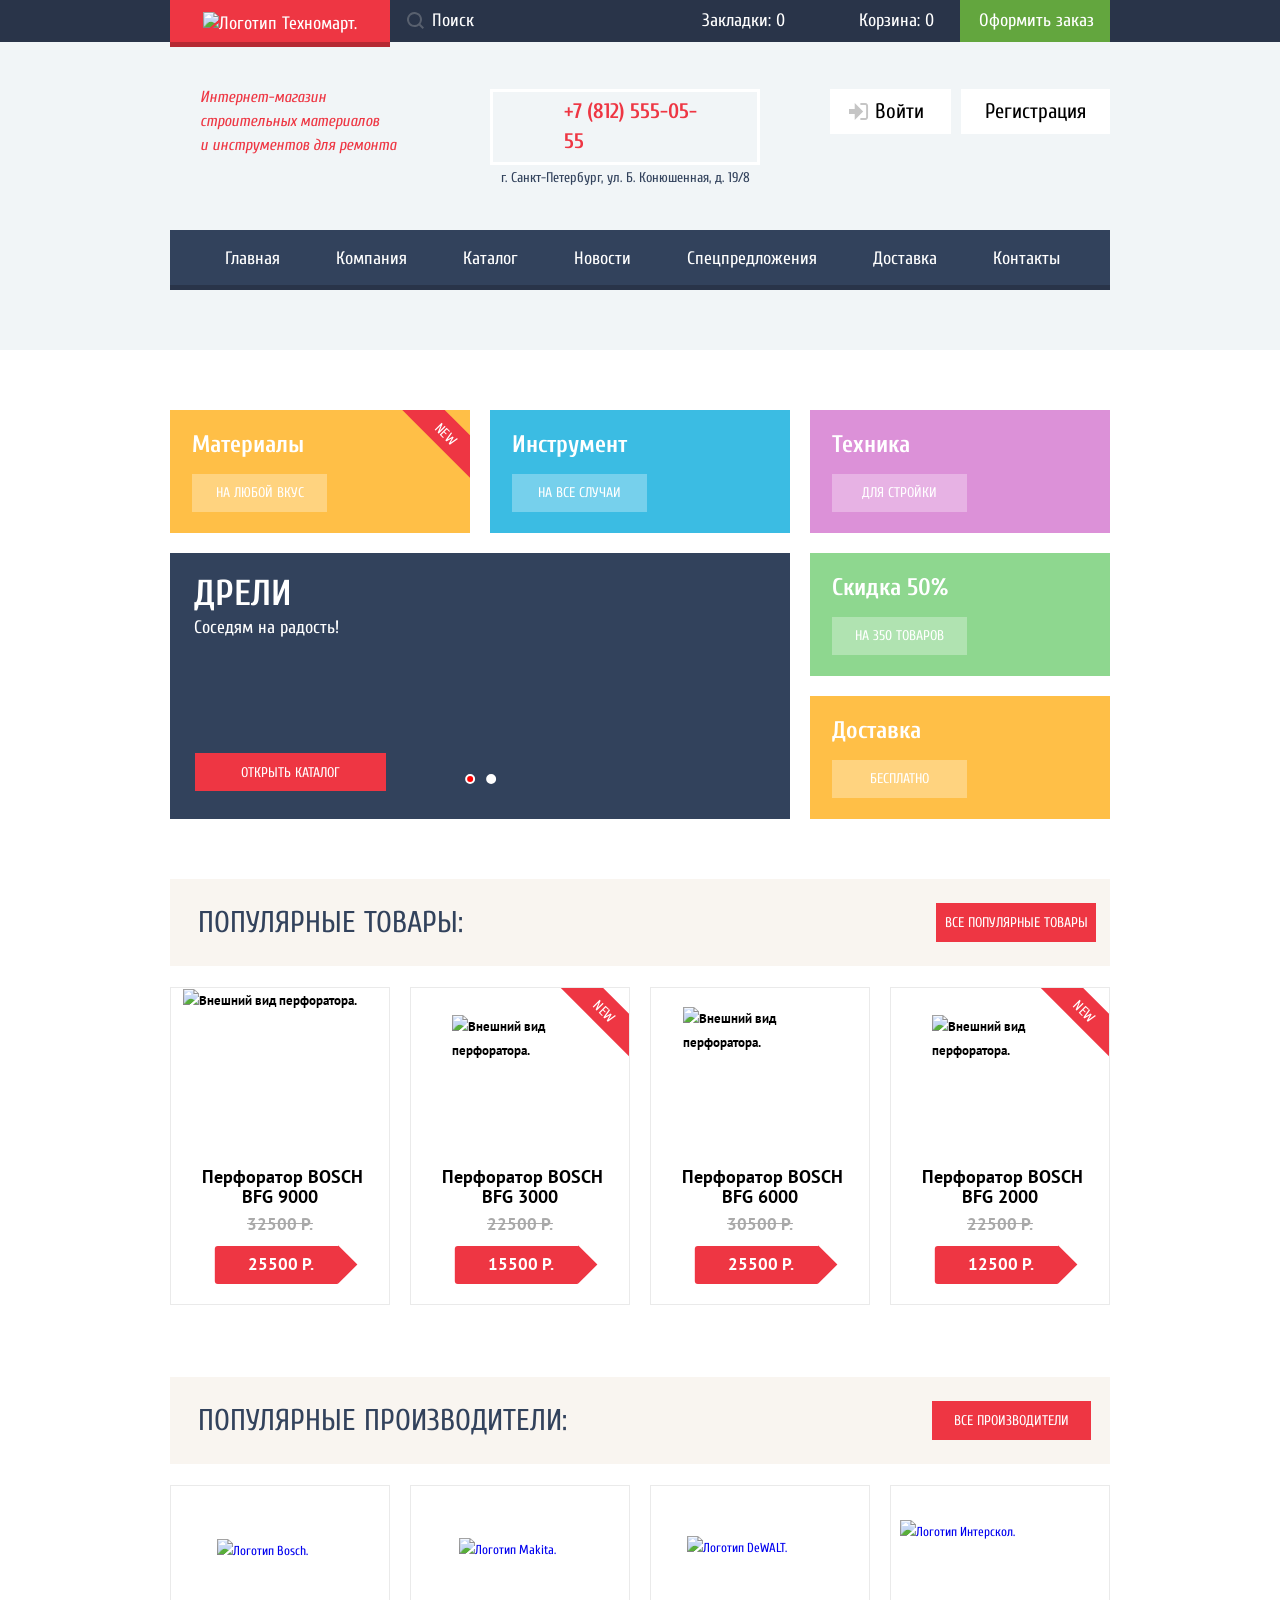
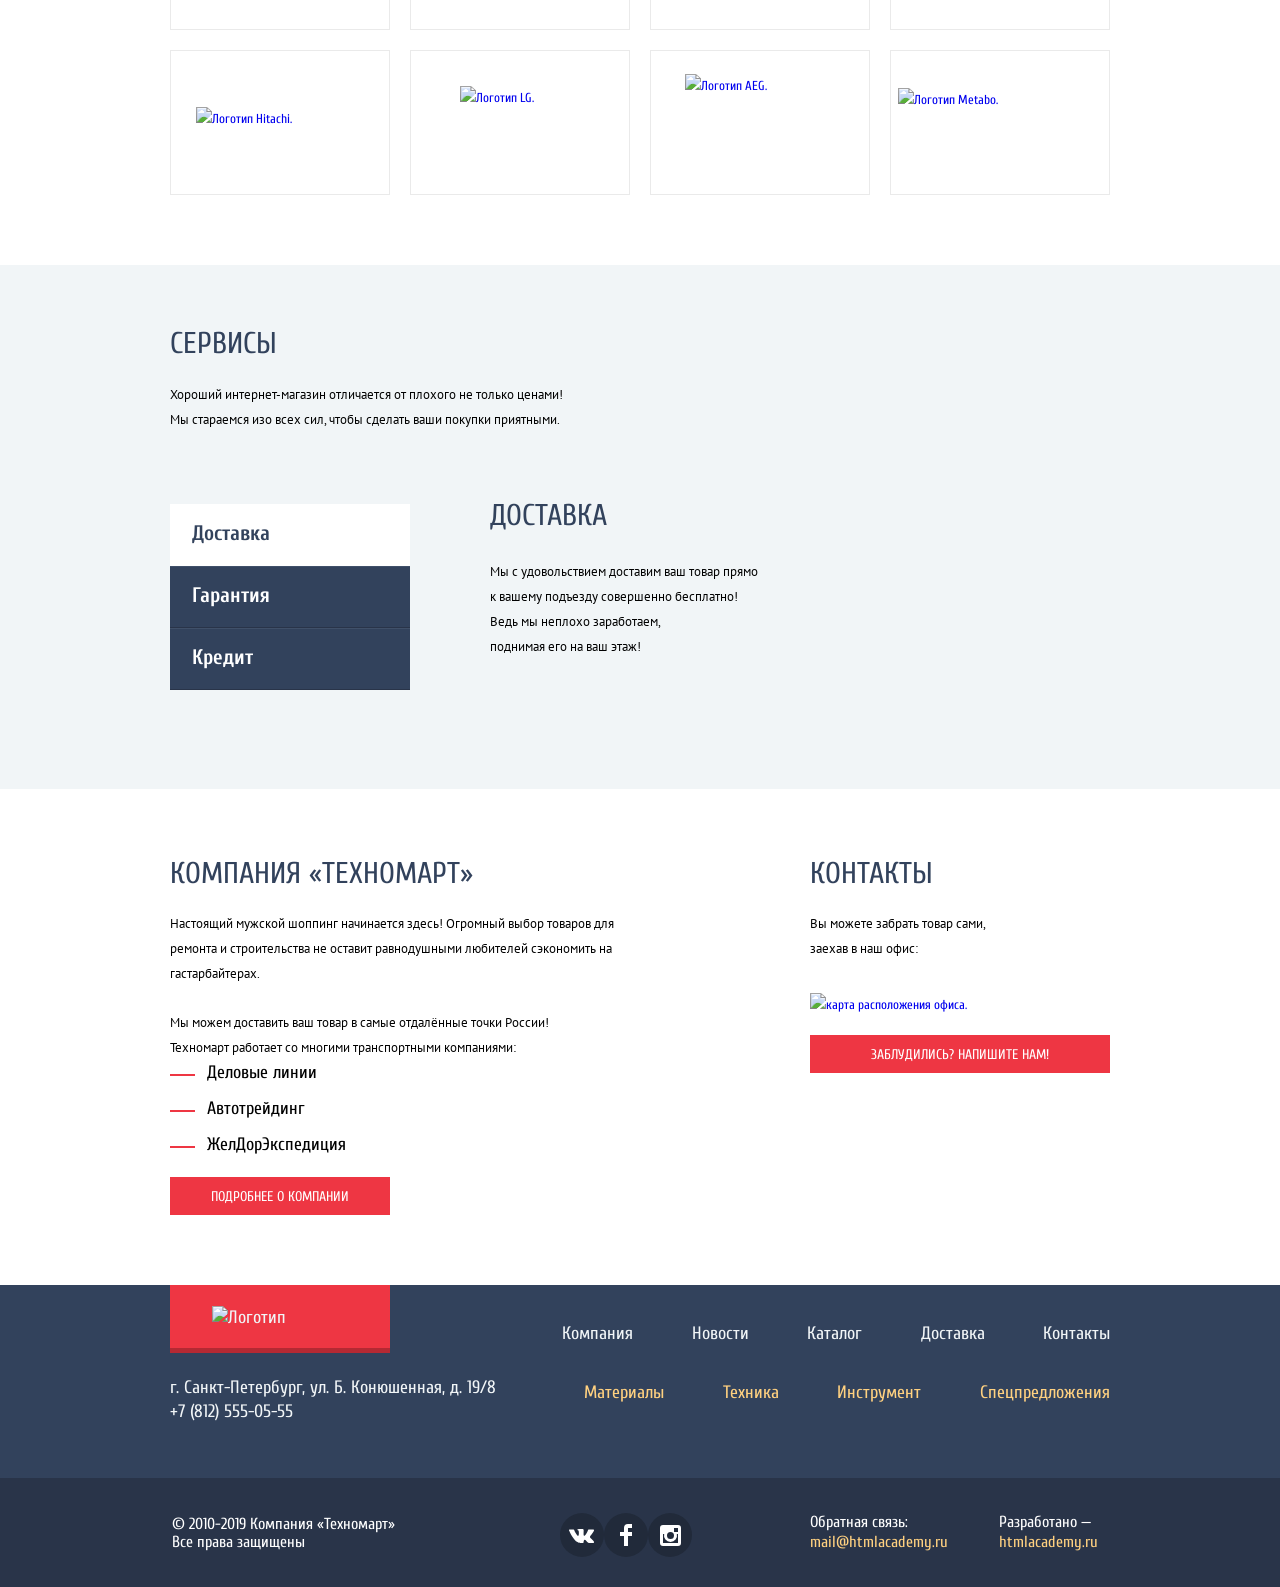
==== commit acc20e94: "подготовка к защите" ====
--- a/index.html
+++ b/index.html
@@ -37,7 +37,6 @@
             <a class="buyer-assistance-link bookmarks" href="#">Закладки: <span>0</span></a>
           </li>
           <li class="buyer-assistance-item">
-            <!-- ? Ширина корзины 136px или 150px -->
             <a class="buyer-assistance-link cart" href="#">Корзина: <span>0</span></a>
           </li>
           <li class="buyer-assistance-item">
@@ -83,204 +82,204 @@
   </header>
 
   <main>
-    <div class="container">
-      <h1 class="visually-hidden">
-        Техномарт - интернет магазин строительных материалов.
-      </h1>
-
-      <section class="offers">
-        <h2 class="visually-hidden">Товары и услуги</h2>
-        <ul class="offers-list">
-          <li class="offers-item offers-item-materials">
-            <h3 class="offers-item-title title-materials">Материалы</h3>
-            <a class="offers-link" href="#">На любой вкус</a>
-          </li>
-          <li class="offers-item offers-item-tools">
-            <h3 class="offers-item-title">Инструмент</h3>
-            <a class="offers-link" href="#">На все случаи </a>
-          </li>
-          <li class="offers-item offers-item-mashinery">
-            <h3 class="offers-item-title">Техника</h3>
-            <a class="offers-link" href="#">Для стройки</a>
-          </li>
-          <li class="offers-item offers-item-discounts">
-            <h3 class="offers-item-title">Скидка 50%</h3>
-            <a class="offers-link" href="#">На 350 товаров</a>
-          </li>
-          <li class="offers-item offers-item-delivery">
-            <h3 class="offers-item-title">Доставка</h3>
-            <a class="offers-link" href="#">Бесплатно</a>
-          </li>
-
-          <li class="offers-slider">
-            <div class="slider-container">
-              <ul class="slider">
-                <li class="slider-item slider-item--first slider-item--active">
-                  <h3 class="slider-title">Дрели</h3>
-                  <p class="slider-text">Соседям на радость!</p>
-                  <a class="slider-link button" href="#">Открыть каталог</a>
-                </li>
-                <li class="slider-item slider-item--second">
-                  <h3 class="slider-title">Перфораторы</h3>
-                  <p class="slider-text">Настоящие мужские игрушки</p>
-                  <a class="slider-link button" href="#">Открыть каталог</a>
-                </li>
-              </ul>
-
-              <a class="slider-arrow slider-arrow--left" href="#" aria-label="Предыдущий экран слайдера"></a>
-              <a class="slider-arrow slider-arrow--right" href="#" aria-label="Следующий экран слайдера"></a>
-
-              <ul class="slider-pager">
-                <li class="slider-pager-item ">
-                  <a class="slider-pager-link slider-pager-link--first slider-pager-link--active" href="#"
-                    aria-label="Первый экран слайдера" data-screen="slider-item--first"></a>
-                </li>
-                <li class="slider-pager-item">
-                  <a class="slider-pager-link slider-pager-link--second" href="#" aria-label="Второй экран слайдера"
-                    data-screen="slider-item--second"></a>
-                </li>
-              </ul>
-            </div>
-          </li>
-        </ul>
-      </section>
-
-      <section class="popular-products">
-
-        <div class="section-title-block">
-          <h2 class="section-title">Популярные товары:</h2>
-          <a class="section-block-link button" href="#">Все популярные товары</a>
-        </div>
-
-        <ul class="popular-products-list">
-
-          <li class="popular-products-item card">
-            <div class="card-img-container">
-              <img class="card-img" src="img/BFG-9000.png" alt="Внешний вид перфоратора." width="184" height="164">
-            </div>
-            <div class="card-link-block">
-              <a class="card-link-buy js-link-buy" href="#">Купить</a>
-              <a class="card-link-bookmarks" href="#">Закладки</a>
-            </div>
-            <p class="card-name">Перфоратор&nbsp;BOSCH BFG 9000</p>
-            <div class="card-price-block">
-              <del class="card-old-price">32500 Р.</del>
-              <span class="card-new-price">25500 Р.</span>
-            </div>
-          </li>
-
-          <li class="popular-products-item card">
-            <div class="card-img-container product-new">
-              <img class="card-img" src="img/BFG-3000.png" alt="Внешний вид перфоратора." width="127" height="112">
-            </div>
-            <div class="card-link-block">
-              <a class="card-link-buy js-link-buy" href="#">Купить</a>
-              <a class="card-link-bookmarks" href="#">Закладки</a>
-            </div>
-            <p class="card-name">Перфоратор&nbsp;BOSCH BFG 3000</p>
-            <div class="card-price-block">
-              <del class="card-old-price">22500 Р.</del>
-              <span class="card-new-price">15500 Р.</span>
-            </div>
-          </li>
-
-          <li class="popular-products-item card">
-            <div class="card-img-container">
-              <img class="card-img" src="img/BFG-6000.png" alt="Внешний вид перфоратора." width="144" height="128">
-            </div>
-            <div class="card-link-block">
-              <a class="card-link-buy js-link-buy" href="#">Купить</a>
-              <a class="card-link-bookmarks" href="#">Закладки</a>
-            </div>
-            <p class="card-name">Перфоратор&nbsp;BOSCH BFG 6000</p>
-            <div class="card-price-block">
-              <del class="card-old-price">30500 Р.</del>
-              <span class="card-new-price">25500 Р.</span>
-            </div>
-          </li>
-
-          <li class="popular-products-item card">
-            <div class="card-img-container product-new">
-              <img class="card-img" src="img/BFG-2000.png" alt="Внешний вид перфоратора." width="127" height="112">
-            </div>
-            <div class="card-link-block">
-              <a class="card-link-buy js-link-buy" href="#">Купить</a>
-              <a class="card-link-bookmarks" href="#">Закладки</a>
-            </div>
-            <p class="card-name">Перфоратор&nbsp;BOSCH BFG 2000</p>
-            <div class="card-price-block">
-              <del class="card-old-price">22500 Р.</del>
-              <span class="card-new-price">12500 Р.</span>
-            </div>
-          </li>
-
-        </ul>
-
-      </section>
-
-      <section class="manufacturers">
-
-        <div class="section-title-block">
-          <h2 class="section-title">Популярные производители:</h2>
-          <a class="section-block-link button manufacturers-link" href="#">Все производители</a>
-        </div>
-
-        <ul class="manufacturers-list">
-
-          <li class="manufacturers-item">
-            <a class="manufacturers-item-link" href="#">
-              <img class="manufacturers-item-img" src="img/bosch-logo.png" alt="Логотип Bosch." width="126" height="37">
-            </a>
-          </li>
-
-          <li class="manufacturers-item">
-            <a class="manufacturers-item-link" href="#">
-              <img class="manufacturers-item-img" src="img/Makita.png" alt="Логотип Makita." width="123" height="40">
-            </a>
-          </li>
-
-          <li class="manufacturers-item">
-            <a class="manufacturers-item-link" href="#">
-              <img class="manufacturers-item-img" src="img/DeWALT.png" alt="Логотип DeWALT." width="146" height="44">
-            </a>
-          </li>
-
-          <li class="manufacturers-item">
-            <a class="manufacturers-item-link" href="#">
-              <img class="manufacturers-item-img" src="img/interscol.png" alt="Логотип Интерскол." width="200"
-                height="76">
-            </a>
-          </li>
-
-          <li class="manufacturers-item">
-            <a class="manufacturers-item-link" href="#">
-              <img class="manufacturers-item-img" src="img/Hitachi.png" alt="Логотип Hitachi." width="169" height="31">
-            </a>
-          </li>
-
-          <li class="manufacturers-item">
-            <a class="manufacturers-item-link" href="#">
-              <img class="manufacturers-item-img" src="img/LG.png" alt="Логотип LG." width="121" height="73">
-            </a>
-          </li>
-
-          <li class="manufacturers-item">
-            <a class="manufacturers-item-link" href="#">
-              <img class="manufacturers-item-img" src="img/AEG.png" alt="Логотип AEG." width="151" height="98">
-            </a>
-          </li>
-
-          <li class="manufacturers-item">
-            <a class="manufacturers-item-link" href="#">
-              <img class="manufacturers-item-img" src="img/Metabo.png" alt="Логотип Metabo." width="204" height="69">
-            </a>
-          </li>
-
-        </ul>
-
-      </section>
-
-    </div>
+
+    <h1 class="visually-hidden">
+      Техномарт - интернет магазин строительных материалов.
+    </h1>
+
+    <section class="offers container">
+      <h2 class="visually-hidden">Товары и услуги</h2>
+      <ul class="offers-list">
+        <li class="offers-item offers-item-materials">
+          <h3 class="offers-item-title title-materials">Материалы</h3>
+          <a class="offers-link" href="#">На любой вкус</a>
+        </li>
+        <li class="offers-item offers-item-tools">
+          <h3 class="offers-item-title">Инструмент</h3>
+          <a class="offers-link" href="#">На все случаи </a>
+        </li>
+        <li class="offers-item offers-item-mashinery">
+          <h3 class="offers-item-title">Техника</h3>
+          <a class="offers-link" href="#">Для стройки</a>
+        </li>
+        <li class="offers-item offers-item-discounts">
+          <h3 class="offers-item-title">Скидка 50%</h3>
+          <a class="offers-link" href="#">На 350 товаров</a>
+        </li>
+        <li class="offers-item offers-item-delivery">
+          <h3 class="offers-item-title">Доставка</h3>
+          <a class="offers-link" href="#">Бесплатно</a>
+        </li>
+
+        <li class="offers-slider">
+          <div class="slider-container">
+            <ul class="slider">
+              <li class="slider-item slider-item--first slider-item--active">
+                <h3 class="slider-title">Дрели</h3>
+                <p class="slider-text">Соседям на радость!</p>
+                <a class="slider-link button" href="catalog.html">Открыть каталог</a>
+              </li>
+              <li class="slider-item slider-item--second">
+                <h3 class="slider-title">Перфораторы</h3>
+                <p class="slider-text">Настоящие мужские игрушки</p>
+                <a class="slider-link button" href="catalog.html">Открыть каталог</a>
+              </li>
+            </ul>
+
+            <a class="slider-arrow slider-arrow--left" href="#" aria-label="Предыдущий экран слайдера"></a>
+            <a class="slider-arrow slider-arrow--right" href="#" aria-label="Следующий экран слайдера"></a>
+
+            <ul class="slider-pager">
+              <li class="slider-pager-item ">
+                <a class="slider-pager-link slider-pager-link--first slider-pager-link--active" href="#"
+                  aria-label="Первый экран слайдера" data-screen="slider-item--first"></a>
+              </li>
+              <li class="slider-pager-item">
+                <a class="slider-pager-link slider-pager-link--second" href="#" aria-label="Второй экран слайдера"
+                  data-screen="slider-item--second"></a>
+              </li>
+            </ul>
+          </div>
+        </li>
+      </ul>
+    </section>
+
+    <section class="popular-products container-s">
+
+      <div class="section-title-block">
+        <h2 class="section-title">Популярные товары:</h2>
+        <a class="section-block-link button" href="#">Все популярные товары</a>
+      </div>
+
+      <ul class="popular-products-list">
+
+        <li class="popular-products-item card">
+          <div class="card-img-container">
+            <img class="card-img" src="img/bfg-9000.png" alt="Внешний вид перфоратора." width="184" height="164">
+          </div>
+          <div class="card-link-block">
+            <a class="card-link-buy js-link-buy" href="#">Купить</a>
+            <a class="card-link-bookmarks" href="#">Закладки</a>
+          </div>
+          <p class="card-name">Перфоратор&nbsp;BOSCH BFG 9000</p>
+          <div class="card-price-block">
+            <del class="card-old-price">32500 Р.</del>
+            <span class="card-new-price">25500 Р.</span>
+          </div>
+        </li>
+
+        <li class="popular-products-item card">
+          <div class="card-img-container product-new">
+            <img class="card-img" src="img/bfg-3000.png" alt="Внешний вид перфоратора." width="127" height="112">
+          </div>
+          <div class="card-link-block">
+            <a class="card-link-buy js-link-buy" href="#">Купить</a>
+            <a class="card-link-bookmarks" href="#">Закладки</a>
+          </div>
+          <p class="card-name">Перфоратор&nbsp;BOSCH BFG 3000</p>
+          <div class="card-price-block">
+            <del class="card-old-price">22500 Р.</del>
+            <span class="card-new-price">15500 Р.</span>
+          </div>
+        </li>
+
+        <li class="popular-products-item card">
+          <div class="card-img-container">
+            <img class="card-img" src="img/bfg-6000.png" alt="Внешний вид перфоратора." width="144" height="128">
+          </div>
+          <div class="card-link-block">
+            <a class="card-link-buy js-link-buy" href="#">Купить</a>
+            <a class="card-link-bookmarks" href="#">Закладки</a>
+          </div>
+          <p class="card-name">Перфоратор&nbsp;BOSCH BFG 6000</p>
+          <div class="card-price-block">
+            <del class="card-old-price">30500 Р.</del>
+            <span class="card-new-price">25500 Р.</span>
+          </div>
+        </li>
+
+        <li class="popular-products-item card">
+          <div class="card-img-container product-new">
+            <img class="card-img" src="img/bfg-2000.png" alt="Внешний вид перфоратора." width="127" height="112">
+          </div>
+          <div class="card-link-block">
+            <a class="card-link-buy js-link-buy" href="#">Купить</a>
+            <a class="card-link-bookmarks" href="#">Закладки</a>
+          </div>
+          <p class="card-name">Перфоратор&nbsp;BOSCH BFG 2000</p>
+          <div class="card-price-block">
+            <del class="card-old-price">22500 Р.</del>
+            <span class="card-new-price">12500 Р.</span>
+          </div>
+        </li>
+
+      </ul>
+
+    </section>
+
+    <section class="manufacturers container-s">
+
+      <div class="section-title-block">
+        <h2 class="section-title">Популярные производители:</h2>
+        <a class="section-block-link button manufacturers-link" href="#">Все производители</a>
+      </div>
+
+      <ul class="manufacturers-list">
+
+        <li class="manufacturers-item">
+          <a class="manufacturers-item-link" href="#">
+            <img class="manufacturers-item-img" src="img/bosch-logo.png" alt="Логотип Bosch." width="126" height="37">
+          </a>
+        </li>
+
+        <li class="manufacturers-item">
+          <a class="manufacturers-item-link" href="#">
+            <img class="manufacturers-item-img" src="img/makita.png" alt="Логотип Makita." width="123" height="40">
+          </a>
+        </li>
+
+        <li class="manufacturers-item">
+          <a class="manufacturers-item-link" href="#">
+            <img class="manufacturers-item-img" src="img/dewalt.png" alt="Логотип DeWALT." width="146" height="44">
+          </a>
+        </li>
+
+        <li class="manufacturers-item">
+          <a class="manufacturers-item-link" href="#">
+            <img class="manufacturers-item-img" src="img/interscol.png" alt="Логотип Интерскол." width="200"
+              height="76">
+          </a>
+        </li>
+
+        <li class="manufacturers-item">
+          <a class="manufacturers-item-link" href="#">
+            <img class="manufacturers-item-img" src="img/hitachi.png" alt="Логотип Hitachi." width="169" height="31">
+          </a>
+        </li>
+
+        <li class="manufacturers-item">
+          <a class="manufacturers-item-link" href="#">
+            <img class="manufacturers-item-img" src="img/lg.png" alt="Логотип LG." width="121" height="73">
+          </a>
+        </li>
+
+        <li class="manufacturers-item">
+          <a class="manufacturers-item-link" href="#">
+            <img class="manufacturers-item-img" src="img/aeg.png" alt="Логотип AEG." width="151" height="98">
+          </a>
+        </li>
+
+        <li class="manufacturers-item">
+          <a class="manufacturers-item-link" href="#">
+            <img class="manufacturers-item-img" src="img/metabo.png" alt="Логотип Metabo." width="204" height="69">
+          </a>
+        </li>
+
+      </ul>
+
+    </section>
+
+
 
     <section class="services">
       <div class="container">
@@ -308,21 +307,22 @@
             <li class="slider-element-item slider-element-item--first slider-element-item--active">
               <h3 class="section-title slider-element-title">Доставка</h3>
               <p class="paragraph-text slider-element-text">
-                Мы с удовольствием доставим ваш товар прямо<wbr>к вашему подъезду
+                Мы с удовольствием доставим ваш товар прямо к&nbsp;вашему подъезду
                 совершенно бесплатно!<br>Ведь мы неплохо заработаем,<br>поднимая
                 его на ваш этаж!
               </p>
             </li>
             <li class="slider-element-item slider-element-item--second">
               <h3 class="section-title slider-element-title">Гарантия</h3>
-              <p class="paragraph-text slider-element-text">Если купленный у нас товар поломается или заискрит, а также
+              <p class="paragraph-text slider-element-text">Если купленный у нас товар поломается или заискрит,
+                а&nbsp;также
                 в случае пожара, спровоцированного его возгоранием, вы всегда можете быть уверены в нашей гарантии. Мы
                 обменяем сгоревший товар на новый. Дом уж восстановите как-нибудь сами.</p>
             </li>
             <li class="slider-element-item slider-element-item--third">
               <h3 class="section-title slider-element-title">Кредит</h3>
-              <p class="paragraph-text slider-element-text">Залезть в долговую яму стало проще! Кредитные
-                консультанты придут вам на помощь.</p>
+              <p class="paragraph-text slider-element-text">Залезть в долговую яму стало проще!
+                Кредитные&nbsp;консультанты придут вам на помощь.</p>
               <a href="#" class="button credit-request">Отправить заявку</a>
             </li>
           </ul>
@@ -371,16 +371,18 @@
       <div class="container">
         <h2 class="visually-hidden">Контакты и навигация</h2>
         <div class="footer-nav-wrapper">
-          <a class="footer-logo" href="index.html"><img class="footer-logo-img" src="img/tehnomart-logo-footer.svg"
-              alt="Логотип Техномарт." width="137" height="22"></a>
+          <a class="footer-logo">
+            <img class="footer-logo-img" src="img/tehnomart-logo-footer.svg" alt="Логотип Техномарт." width="137"
+              height="22">
+          </a>
           <ul class="footer-nav-list">
-            <li><a class="footer-nav-link" href="#">Компания</a></li>
-            <li><a class="footer-nav-link" href="#">Новости</a></li>
-            <li>
+            <li class="footer-nav-item"><a class="footer-nav-link" href="#">Компания</a></li>
+            <li class="footer-nav-item"><a class="footer-nav-link" href="#">Новости</a></li>
+            <li class="footer-nav-item">
               <a class="footer-nav-link" href="catalog.html">Каталог</a>
             </li>
-            <li><a class="footer-nav-link" href="#">Доставка</a></li>
-            <li><a class="footer-nav-link" href="#">Контакты</a></li>
+            <li class="footer-nav-item"><a class="footer-nav-link" href="#">Доставка</a></li>
+            <li class="footer-nav-item"><a class="footer-nav-link" href="#">Контакты</a></li>
           </ul>
           <div class="footer-address-block">
             <address class="footer-address">
@@ -389,10 +391,10 @@
             <a class="footer-phone" href="tel:78125550555">+7 (812) 555-05-55</a>
           </div>
           <ul class="footer-offers-list">
-            <li><a class="footer-offers-link" href="#">Материалы</a></li>
-            <li><a class="footer-offers-link" href="#">Техника</a></li>
-            <li><a class="footer-offers-link" href="#">Инструмент</a></li>
-            <li>
+            <li class="footer-offers-item"><a class="footer-offers-link" href="#">Материалы</a></li>
+            <li class="footer-offers-item"><a class="footer-offers-link" href="#">Техника</a></li>
+            <li class="footer-offers-item"><a class="footer-offers-link" href="#">Инструмент</a></li>
+            <li class="footer-offers-item">
               <a class="footer-offers-link" href="#">Спецпредложения</a>
             </li>
           </ul>
@@ -405,7 +407,7 @@
         <h2 class="visually-hidden">Социальные сети и обратная связь</h2>
         <div class="footer-social-wrapper">
           <p class="footer-social-copyright">
-            &copy; 2010-2019 Компания&laquo;Техномарт&raquo; Все права
+            &copy; 2010-2019 Компания &laquo;Техномарт&raquo; Все права
             защищены
           </p>
           <ul class="footer-social-list">
@@ -451,22 +453,23 @@
   </footer>
 
   <section class="modal modal-feedback js-modal-feedback">
-    <div class="modal-positioning">
+    <div class="modal-feedback-positioning">
       <h2 class="visually-hidden">Обратная связь</h2>
       <form class="mail-form" action="https://echo.htmlacademy.ru" method="POST">
         <div class="feedback-grid">
           <p class="modal-form-name">
             <label class="modal-label" for="name">Ваше имя</label>
-            <input class="mail-form-input" id="name" name="name" type="text" placeholder="Имя Фамилия">
+            <input class="mail-form-input" id="name" name="name" type="text" placeholder="Имя Фамилия" required>
           </p>
           <p class="modal-form-mail">
             <label class="modal-label" for="login">Ваш e-mail:</label>
-            <input class="mail-form-input" id="login" name="login" type="email" placeholder="email@example.com">
+            <input class="mail-form-input" id="login" name="login" type="email" placeholder="email@example.com"
+              required>
           </p>
           <p class="modal-form-text">
             <label class="modal-label" for="text-mail">Текст письма:</label>
             <textarea class="mail-form-textarea" name="text" id="text-mail" cols="30" rows="10"
-              placeholder="В свободной форме"></textarea>
+              placeholder="В свободной форме" required></textarea>
           </p>
         </div>
         <div class="modal-button-block">
@@ -478,13 +481,12 @@
   </section>
 
   <section class="modal modal-map js-modal-map">
-    <div class="modal-positioning">
+    <div class="modal-map-positioning">
       <h2 class="visually-hidden">Как до нас добраться</h2>
+      <img src="img/big-map.png" alt="Карта окрестностей магазина Техномарт" width="939" height="449">
       <iframe class="inframi-map"
         src="https://www.google.com/maps/embed?pb=!1m18!1m12!1m3!1d1998.6037872533248!2d30.320858716006086!3d59.93871648187619!2m3!1f0!2f0!3f0!3m2!1i1024!2i768!4f13.1!3m3!1m2!1s0x4696310fca145cc1%3A0x42b32648d8238007!2z0JHQvtC70YzRiNCw0Y8g0JrQvtC90Y7RiNC10L3QvdCw0Y8g0YPQuy4sIDE5LzgsINCh0LDQvdC60YIt0J_QtdGC0LXRgNCx0YPRgNCzLCAxOTExODY!5e0!3m2!1sru!2sru!4v1615840047428!5m2!1sru!2sru"
         width="600" height="450" style="border:0;" allowfullscreen="" loading="lazy"></iframe>
-      <!-- !вставить img карта -->
-
       <button class="modal-close js-map-close" type="button">Закрыть</button>
     </div>
   </section>
--- a/css/style.css
+++ b/css/style.css
@@ -98,7 +98,7 @@
 .main-header {
   display: grid;
   grid-template-rows: min-content 1fr min-content;
-  margin-bottom: 58px;
+  margin-bottom: 60px;
   background-color: var(--basic-cloudy);
 }
 
@@ -220,15 +220,16 @@
 }
 
 .bookmarks {
-  width: 150px;
-  padding: 9px 22px 9px 30px;
+  width: 164px;
+  padding: 9px 22px 9px 42px;
+  box-sizing: border-box;
 }
 
 .bookmarks::before {
   position: absolute;
   content: "";
-  top: 13px;
-  left: 6px;
+  top: 12px;
+  left: 19px;
   width: 14px;
   height: 16px;
   background-image: url("../img/pennant.svg");
@@ -292,7 +293,7 @@
   display: grid;
   grid-template-columns: 320px 270px 1fr;
   width: 940px;
-  margin: 0 auto 37px;
+  margin: 0 auto 38px;
 }
 
 .middle-line-text {
@@ -307,13 +308,14 @@
 
 .header-address-block {
   position: relative;
+  margin-bottom: 2px;
 }
 
 .header-phone {
   display: block;
   width: 270px;
   box-sizing: border-box;
-  margin-bottom: 3px;
+  margin-bottom: 1px;
   padding: 4px 42px 6px 71px;
   font-weight: bold;
   font-size: 21px;
@@ -408,9 +410,8 @@
   width: 940px;
   margin: 0;
   padding: 0;
-  padding-left: 26px;
+  padding-left: 23px;
   box-sizing: border-box;
-  padding-left: 26px;
 
   list-style: none;
   background-color: var(--basic-blue);
@@ -418,14 +419,14 @@
 }
 
 .site-nav-item {
-  margin-left: 8px;
+  margin-left: 5px;
 }
 
 .site-nav-link {
   display: block;
   font-size: 18px;
-  padding-top: 16px;
-  padding-bottom: 20px;
+  padding-top: 17px;
+  padding-bottom: 19px;
   padding-left: 27px;
   padding-right: 24px;
   text-align: center;
@@ -445,12 +446,19 @@
 .container {
   width: 940px;
   margin: 0 auto;
+  overflow: hidden;
+}
+
+
+.container-s {
+  width: 940px;
+  margin: 0 auto;
 }
 
 /* offers */
 
 .offers {
-  margin-bottom: 59px;
+  margin-bottom: 60px;
 }
 
 .offers-list {
@@ -736,18 +744,20 @@
   display: flex;
   justify-content: space-between;
   align-items: center;
-  padding: 24px 14px 24px 27px;
+  padding: 24px 14px 24px 28px;
   margin-bottom: 21px;
   background-color: var(--basic-cream);
 }
 
 .section-title {
+  width: 100%;
   margin: 0;
   font-size: 30px;
   line-height: 30px;
   font-weight: normal;
   text-transform: uppercase;
   color: var(--basic-blue);
+  box-sizing: border-box;
 }
 
 .section-block-link {
@@ -817,10 +827,6 @@
   height: 166px;
   padding-right: 10px;
   box-sizing: border-box;
-}
-
-.img-opacity {
-  opacity: 0;
 }
 
 .card-img {
@@ -839,10 +845,6 @@
   margin: 0 auto;
   text-transform: uppercase;
   opacity: 0;
-}
-
-.link-block-opacity {
-  opacity: 1;
 }
 
 .card-link-buy {
@@ -974,7 +976,7 @@
 /* manufacturers */
 
 .manufacturers {
-  margin-bottom: 71px;
+  margin-bottom: 70px;
 }
 
 .manufacturers-link {
@@ -1020,20 +1022,20 @@
 }
 
 .services-title {
-  padding-top: 63px;
-  margin-bottom: 25px;
+  padding-top: 64px;
+  margin-bottom: 23px;
 }
 
 .paragraph-text {
   margin: 0;
   font-size: 13px;
-  line-height: 24px;
-  font-family: "PT Sans";
+  line-height: 25px;
+  font-family: "PT Sans", Arial, sans-serif;
 }
 
 .services-lead {
   width: 400px;
-  margin-bottom: 26px;
+  margin-bottom: 24px;
 }
 
 .services-slider {
@@ -1047,7 +1049,7 @@
   margin: 0;
   margin-bottom: 54px;
   padding: 0;
-  padding-top: 47px;
+  padding-top: 48px;
   padding-bottom: 45px;
   list-style: none;
 }
@@ -1069,16 +1071,16 @@
 
 .services-slider-link {
   display: block;
-  padding-top: 14px;
+  padding-top: 13px;
   padding-left: 22px;
-  padding-bottom: 18px;
+  padding-bottom: 17px;
   font-weight: bold;
   font-size: 21px;
   line-height: 30px;
   color: var(--basic-white);
   background-color: var(--basic-blue);
-  box-shadow: 0px 1px 0px var(--basic-dark-blue),
-    inset 0px 1px 0px var(--basic-line);
+  border-top: 1px solid var(--basic-line);
+  border-bottom: 1px solid var(--basic-dark-blue);
 }
 
 .services-slider-link:hover {
@@ -1089,6 +1091,7 @@
 .services-slider-link--selected:hover {
   color: var(--basic-blue);
   background-color: var(--basic-white);
+  border-color: var(--basic-white);
 }
 
 .slider-element-list {
@@ -1125,15 +1128,15 @@
 
 .slider-element-item--second::after {
   top: 0;
-  right: -18px;
+  right: -9px;
   width: 389px;
   height: 283px;
   background-image: url("../img/guarantee.png");
 }
 
 .slider-element-item--third::after {
-  top: 20px;
-  right: -16px;
+  top: 0;
+  right: -10px;
   width: 465px;
   height: 285px;
   background-image: url("../img/credit.png");
@@ -1145,11 +1148,16 @@
 }
 
 .slider-element-text {
-  width: 280px;
+  width: 312px;
 }
 
 .credit-request {
+  width: 194px;
   margin-top: 25px;
+  padding-left: 12px;
+  padding-right: 10px;
+  padding-top: 12px;
+  padding-bottom: 9px;
   border-radius: 3px;
 }
 
@@ -1165,11 +1173,11 @@
 /* about company */
 .adout-company-title,
 .contacts-title {
-  margin-bottom: 23px;
+  margin-bottom: 22px;
 }
 
 .about-company-lead {
-  margin-bottom: 27px;
+  margin-bottom: 24px;
 }
 
 .list-text {
@@ -1267,11 +1275,15 @@
 .footer-nav-list {
   grid-column: 3 / -1;
   display: flex;
+  flex-wrap: wrap;
   justify-content: space-between;
-  flex-wrap: wrap;
   margin: 37px 0 0 12px;
   padding: 0;
   list-style: none;
+}
+
+.footer-nav-item {
+  max-width: 75px;
 }
 
 .footer-nav-link {
@@ -1307,6 +1319,10 @@
   margin: 5px 0 0 34px;
   padding: 0;
   list-style: none;
+}
+
+.footer-offers-item {
+  max-width: 150px;
 }
 
 .footer-offers-link {
@@ -1386,6 +1402,8 @@
 
 .footer-feedback-link,
 .footer-developer-link {
+  display: inline-block;
+  margin-top: 2px;
   color: var(--basic-dark-yellow);
 }
 
@@ -1405,22 +1423,16 @@
 .modal {
   position: fixed;
   top: 0;
+  bottom: 0;
+  left: 0;
   right: 0;
   display: none;
-  bottom: 0;
-  left: 0;
   margin: auto;
-  background-color: var(--basic-white);
-
   font-size: 18px;
   line-height: 24px;
+  background-color: var(--basic-white);
+  border-top: 7px solid var(--basic-red);
   box-shadow: 0px 4px 20px var(--basic-shadow);
-}
-
-.modal-positioning {
-  position: relative;
-  padding-top: 45px;
-  box-shadow: inset 0 7px 0 var(--basic-red);
 }
 
 .modal-show {
@@ -1431,7 +1443,11 @@
 .modal-feedback {
   width: 620px;
   height: 430px;
-  background-color: var(--basic-white);
+}
+
+.modal-feedback-positioning {
+  position: relative;
+  padding-top: 45px;
 }
 
 .feedback-grid {
@@ -1503,8 +1519,16 @@
   background-position: top;
 }
 
+.modal-map-positioning {
+  position: relative;
+}
+
 .inframi-map {
+  position: absolute;
+  top: 0;
+  left: 0;
   width: 100%;
+  height: 100%;
 }
 
 @keyframes bounce {
@@ -1541,7 +1565,7 @@
 .personal-accaunt-link {
   display: inline-block;
   width: 300px;
-  margin-bottom: 5px;
+  margin-bottom: 4px;
   padding: 11px 56px 13px;
   font-size: 21px;
   line-height: 21px;
@@ -1576,7 +1600,7 @@
 .login-out-button {
   position: absolute;
   top: 12px;
-  right: 24px;
+  right: 17px;
   width: 20px;
   height: 17px;
   background-color: transparent;
@@ -1593,20 +1617,6 @@
 
 .my-orders-block {
   color: var(--basic-blue);
-}
-
-/* .my-orders-link::after {  Не работает буллит
-  content: "";
-  top: 10px;
-  left: 5px;
-  width: 10px;
-  height: 10px;
-  border-radius: 50%;
-  background-color: var(--basic-blue);
-} */
-
-.my-orders-block:hover {
-  color: var(--basic-red);
 }
 
 .my-orders-link,
@@ -1643,13 +1653,21 @@
   background-color: var(--basic-red);
 }
 
-.personal-link:hover:before {
+.personal-link:hover::before {
   background-color: var(--basic-red);
 }
 
 .my-orders-link:active,
 .personal-link:active {
   color: var(--basic-greylight);
+}
+
+.my-orders-link:active + .personal-link::before {
+  background-color: var(--basic-greylight);
+}
+
+.personal-link:active::before {
+  background-color: var(--basic-greylight);
 }
 
 /* MAIN CATALOG */
@@ -2166,8 +2184,8 @@
 /* Catalog article */
 
 .catalog-article {
-  padding-top: 64px;
-  padding-bottom: 71px;
+  padding-top: 66px;
+  padding-bottom: 67px;
   background-color: var(--basic-cloudy);
 }
 
@@ -2188,7 +2206,6 @@
   display: flex;
   flex-direction: column;
   text-align: center;
-  box-shadow: inset 0 7px 0 var(--basic-red);
 }
 
 .cart-notice-title {
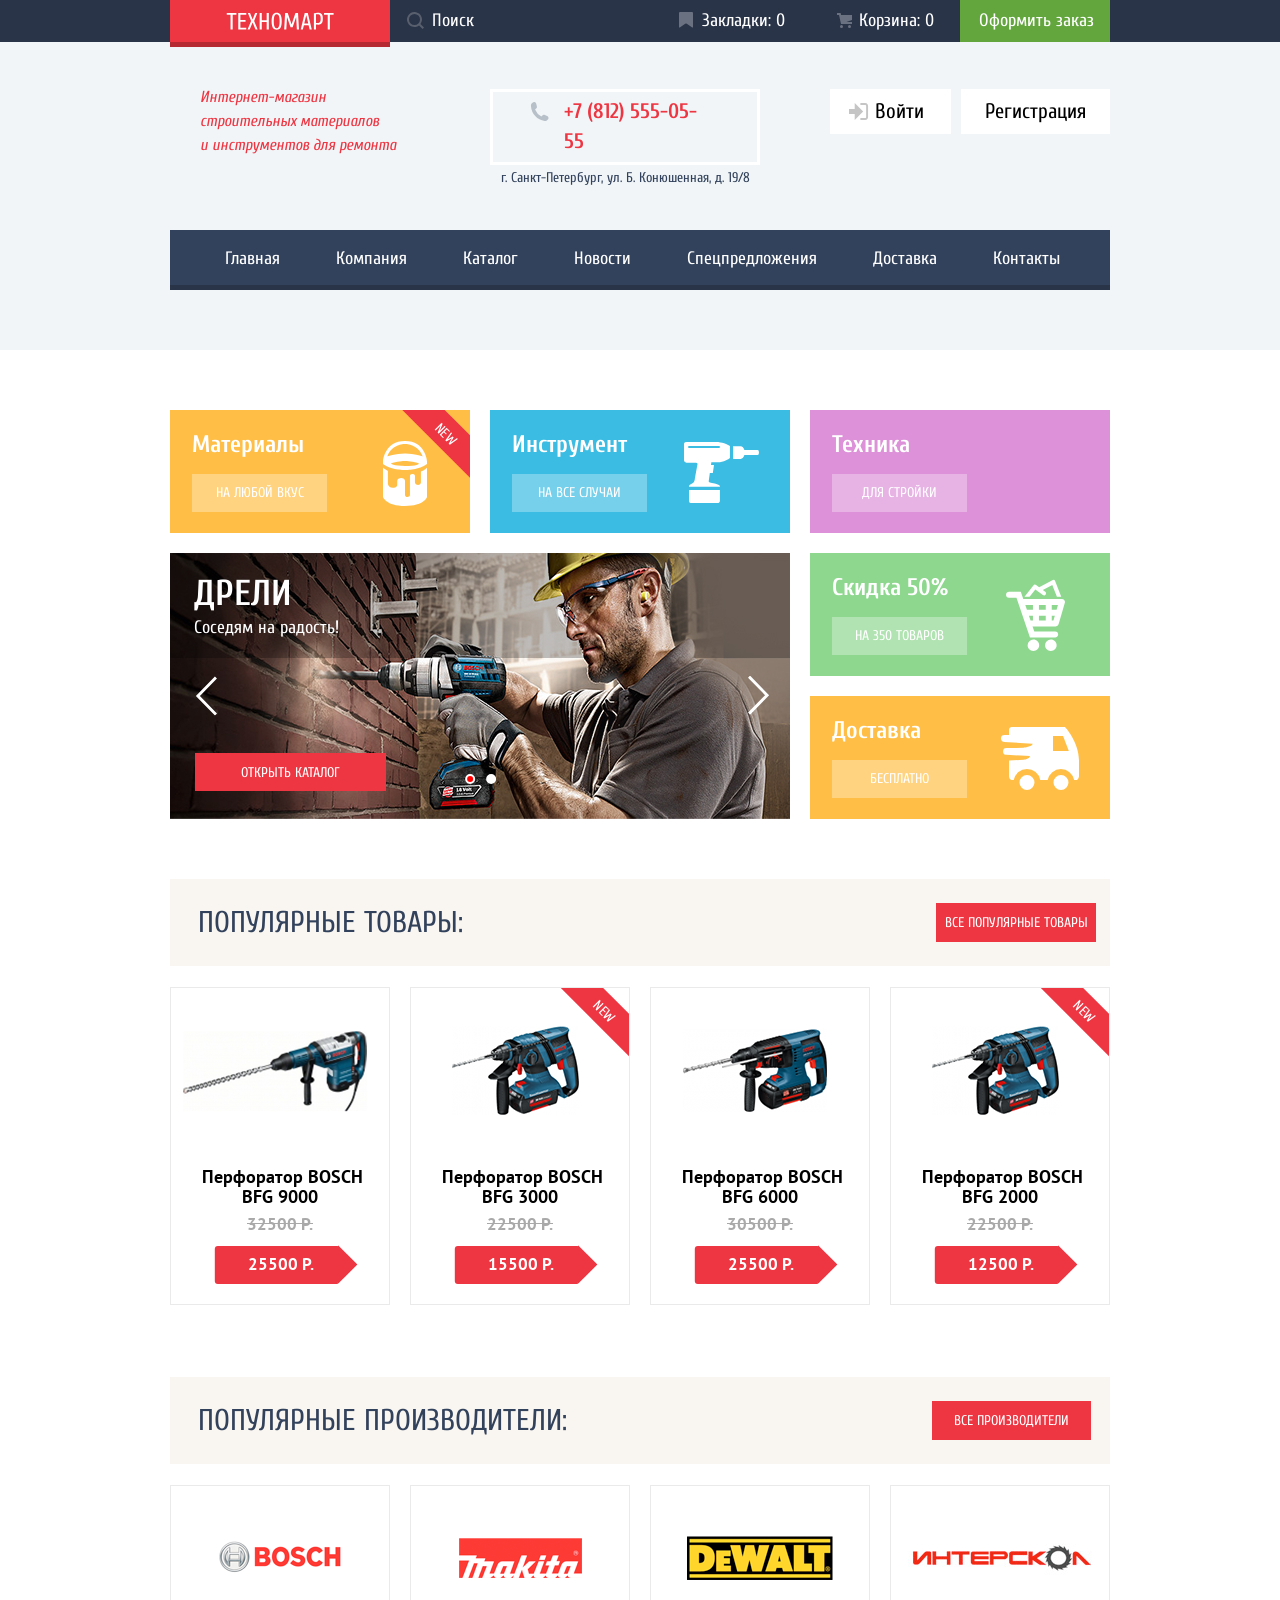
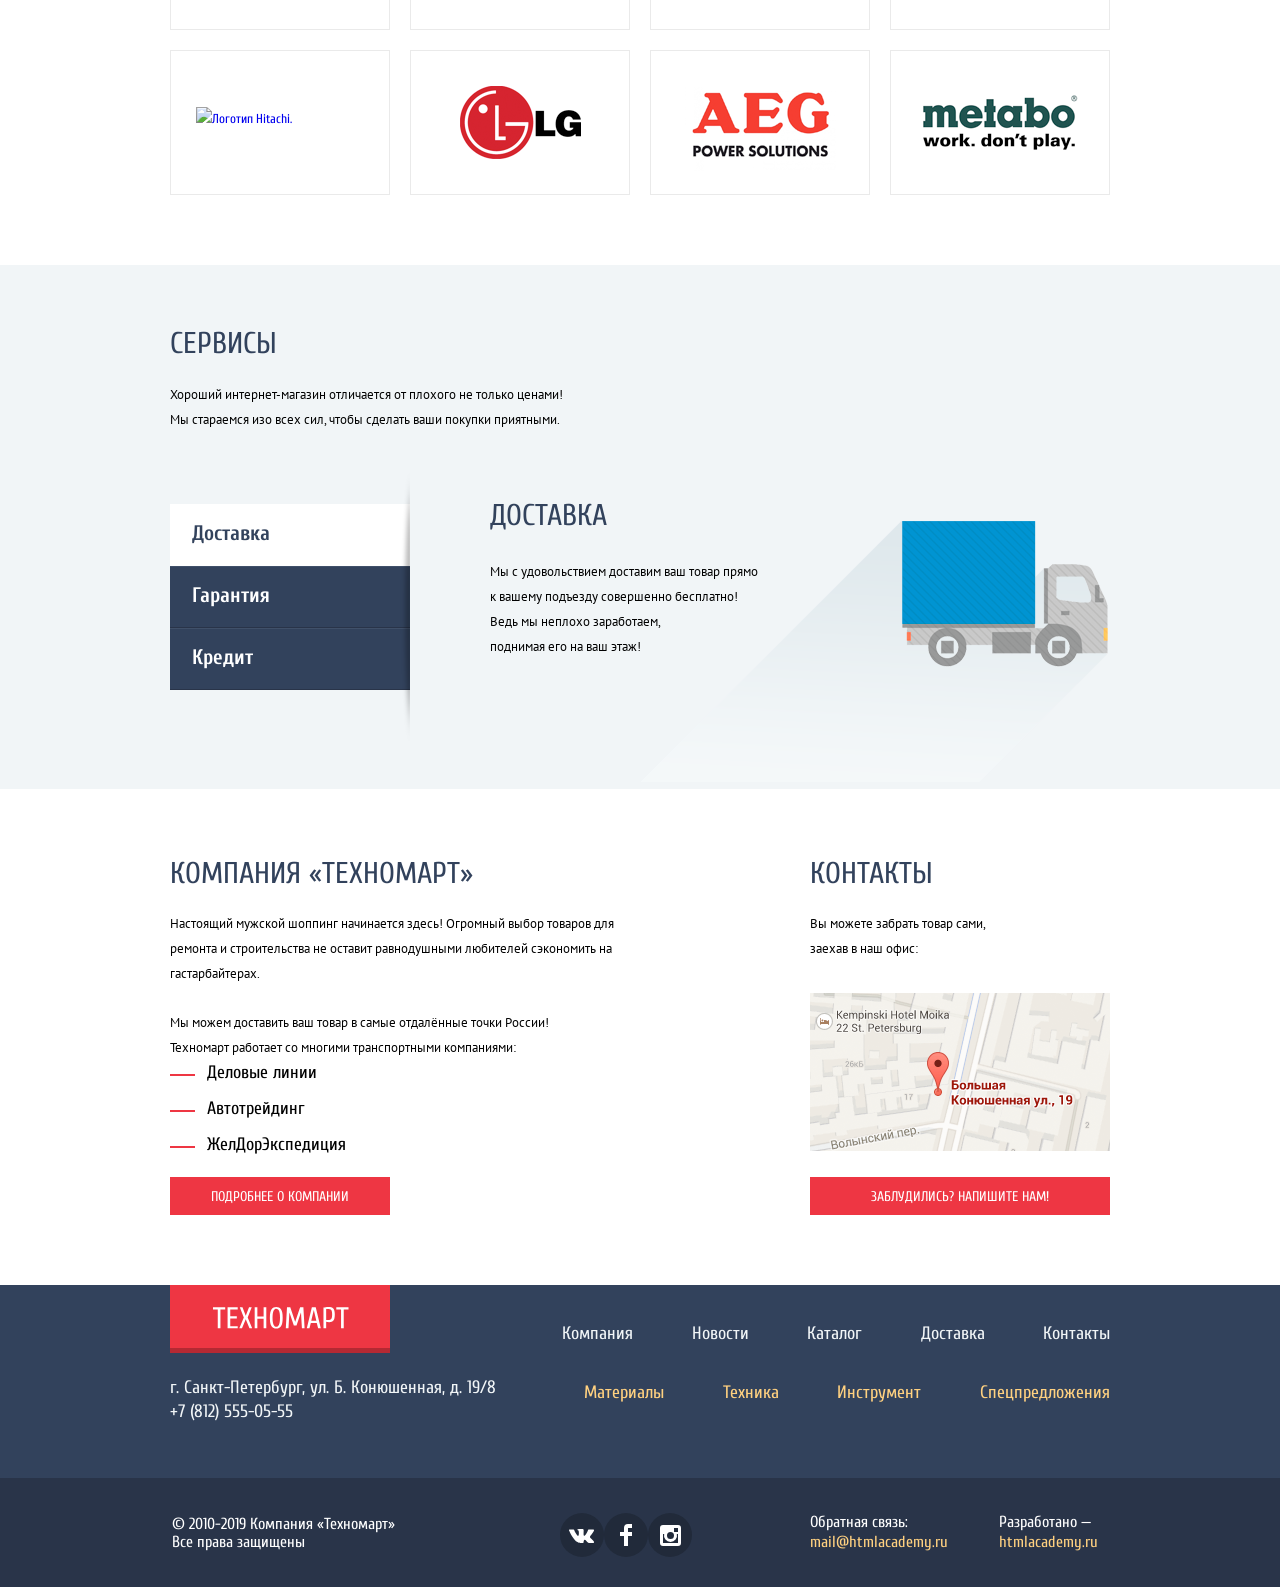
==== commit e660e1ee: "Первая проверка" ====
--- a/index.html
+++ b/index.html
@@ -11,8 +11,8 @@
   <link
     href="https://fonts.googleapis.com/css2?family=Cuprum:ital,wght@0,400;0,700;1,400;1,700&family=PT+Sans:wght@400;700&display=swap&display=swap"
     rel="stylesheet">
-  <link rel="stylesheet" href="css/normalize.css">
-  <link rel="stylesheet" href="css/style.css">
+  <link rel="stylesheet" href="css/normalize.min.css">
+  <link rel="stylesheet" href="css/style.min.css">
 </head>
 
 <body class="page-body">
@@ -459,16 +459,16 @@
         <div class="feedback-grid">
           <p class="modal-form-name">
             <label class="modal-label" for="name">Ваше имя</label>
-            <input class="mail-form-input" id="name" name="name" type="text" placeholder="Имя Фамилия" required>
+            <input class="mail-form-input name" id="name" name="name" type="text" placeholder="Имя Фамилия" required>
           </p>
           <p class="modal-form-mail">
             <label class="modal-label" for="login">Ваш e-mail:</label>
-            <input class="mail-form-input" id="login" name="login" type="email" placeholder="email@example.com"
+            <input class="mail-form-input email" id="login" name="login" type="email" placeholder="email@example.com"
               required>
           </p>
           <p class="modal-form-text">
             <label class="modal-label" for="text-mail">Текст письма:</label>
-            <textarea class="mail-form-textarea" name="text" id="text-mail" cols="30" rows="10"
+            <textarea class="mail-form-textarea text" name="text" id="text-mail" cols="30" rows="10"
               placeholder="В свободной форме" required></textarea>
           </p>
         </div>
@@ -491,7 +491,18 @@
     </div>
   </section>
 
-  <script src="./js/script.js"></script>
+  <section class="modal cart-notice js-cart-notice">
+    <div class="cart-notice-positioning">
+      <h2 class="cart-notice-title">Товар добавлен в корзину!</h2>
+      <div class="cart-notice-button-block">
+        <button class="button arrange" type="button">Оформить заказ</button>
+        <button class="button continue-shopping" type="button">Продолжить покупки</button>
+      </div>
+      <button class="modal-close" type="button">Закрыть</button>
+    </div>
+  </section>
+
+  <script src="./js/script.min.js"></script>
 </body>
 
 </html>
--- a/css/style.min.css
+++ b/css/style.min.css
@@ -0,0 +1 @@
+:root{--basic-white:#ffffff;--basic-beige:#f7f3ec;--basic-cream:#f9f5f0;--basic-cloudy:#f1f5f7;--basic-border:#e5e5e5;--basic-checked:#b5b5b5;--basic-greylight:#c5c5c5;--basic-grey:#a9a9a9;--basic-dark-grey:#3d546f;--basic-yellow:#ffbf47;--basic-dark-yellow:#ffd180;--basic-red:#ee3643;--basic-dark-red:#ca2c37;--basic-darken-red:#ba2732;--basic-lilac:#dc91d8;--basic-black:#000000;--basic-line:#405069;--basic-sky-blue:#3bbce3;--basic-blue:#32425c;--basic-dark-blue:#293449;--basic-darken-blue:#212a3a;--basic-mint:#8ed78f;--basic-light-green:#5fbb2d;--basic-green:#63a63e;--basic-dark-green:#518534;--basic-shadow-green:#367315;--basic-shadow:rgba(0, 0, 0, 0.15);--basic-bottom-line:rgba(0, 0, 0, 0.24);--basic-transparent-white-text:rgba(255, 255, 255, 0.5);--basic-transparent-black-text:rgba(0, 0, 0, 0.3);--basic-transparent-cloudy-text:rgba(241, 245, 247, 0.5);--basic-transparent-yellow-text:rgba(255, 209, 128, 0.5);--basic-transparent-button:rgba(255, 255, 255, 0.3);--basic-transparent-button-hover:rgba(197, 197, 197, 0.3);--basic-transparent-button-active:rgba(169, 169, 169, 0.3)}.page-body{min-width:940px;margin:0;padding:0;font-family:Cuprum,Arial,sans-serif;font-size:13px;line-height:24px;font-weight:400;color:var(--basic-black);background-color:var(--basic-white);min-height:100%;display:-ms-grid;display:grid;-ms-grid-rows:-webkit-min-content 1fr -webkit-min-content;-ms-grid-rows:min-content 1fr min-content;grid-template-rows:-webkit-min-content 1fr -webkit-min-content;grid-template-rows:min-content 1fr min-content;-ms-flex-line-pack:start;align-content:start}a{text-decoration:none}img{max-width:100%;height:auto}.visually-hidden:not(:focus):not(:active),input[type=checkbox].visually-hidden,input[type=radio].visually-hidden{position:absolute;width:1px;height:1px;margin:-1px;border:0;padding:0;white-space:nowrap;-webkit-clip-path:inset(100%);clip-path:inset(100%);clip:rect(0 0 0 0);overflow:hidden}.page{height:100%}.main-header{display:-ms-grid;display:grid;-ms-grid-rows:-webkit-min-content 1fr -webkit-min-content;-ms-grid-rows:min-content 1fr min-content;grid-template-rows:-webkit-min-content 1fr -webkit-min-content;grid-template-rows:min-content 1fr min-content;margin-bottom:60px;background-color:var(--basic-cloudy)}.first-line-wrapper{width:100%;margin-bottom:47px;background-color:var(--basic-dark-blue)}.header-first-line{position:relative;display:-webkit-box;display:-ms-flexbox;display:flex;-webkit-box-sizing:border-box;box-sizing:border-box;width:940px;min-height:42px;padding-left:220px;margin:0 auto;font-size:18px;color:var(--basic-white)}.header-logo{position:absolute;top:0;left:0;width:220px;height:47px;text-align:center;background-color:var(--basic-red);-webkit-box-shadow:inset 0 -5px 0 var(--basic-bottom-line);box-shadow:inset 0 -5px 0 var(--basic-bottom-line)}.header-logo-img{margin-top:12px}.header-logo:active{background-color:var(--basic-darken-red)}.search{position:relative;width:270px;height:42px;display:-webkit-box;display:-ms-flexbox;display:flex}.search-input{width:100%;padding-left:42px;font-size:18px;line-height:24px;color:var(--basic-white);background-color:transparent;border:none}.search-input::-webkit-input-placeholder{color:var(--basic-white)}.search-input::-moz-placeholder{color:var(--basic-white)}.search-input:-ms-input-placeholder{color:var(--basic-white)}.search-input::-ms-input-placeholder{color:var(--basic-white)}.search-input::placeholder{color:var(--basic-white)}.search-input:focus{background-color:var(--basic-white);color:var(--basic-black)}.search-input:valid{color:var(--basic-black);background-color:var(--basic-white)}.loupe{position:absolute;top:12px;left:17px;opacity:.3}.search-input:focus+.loupe{fill:var(--basic-red);opacity:1}.search-input:valid+.loupe{fill:var(--basic-red);opacity:1}.buyer-assistance-list{display:-webkit-box;display:-ms-flexbox;display:flex;-webkit-box-pack:end;-ms-flex-pack:end;justify-content:flex-end;-ms-flex-wrap:wrap;flex-wrap:wrap;width:450px;margin:0;margin-left:auto;padding:0;list-style:none}.buyer-assistance-link{position:relative;display:block;padding-top:9px;padding-bottom:9px;color:var(--basic-white);-webkit-box-sizing:border-box;box-sizing:border-box}.buyer-assistance-link:active{color:rgba(255,255,255,.5);background-color:var(--basic-darken-blue)}.bookmarks{width:164px;padding:9px 22px 9px 42px;-webkit-box-sizing:border-box;box-sizing:border-box}.bookmarks::before{position:absolute;content:"";top:12px;left:19px;width:14px;height:16px;background-image:url(../img/pennant.svg);background-repeat:no-repeat;opacity:.3}.bookmarks:hover::before{opacity:1}.bookmarks:active::before{opacity:.3}.cart{width:136px;padding:9px 21px 9px 35px}.filled-cart{background-color:var(--basic-red)}.cart::before{position:absolute;content:"";top:13px;left:13px;width:15px;height:15px;background-image:url(../img/icon-cart.svg);background-repeat:no-repeat;opacity:.3}.cart:hover::before{opacity:1}.cart:active::before{opacity:.3}.place-order{width:150px;padding:9px 16px 9px 19px;background-color:var(--basic-green)}.place-order:hover{background-color:var(--basic-light-green)}.place-order:active{color:var(--basic-transparent-white-text);background-color:var(--basic-green)}.header-middle-line{display:-ms-grid;display:grid;-ms-grid-columns:320px 270px 1fr;grid-template-columns:320px 270px 1fr;width:940px;margin:0 auto 38px}.middle-line-text{width:197px;margin:-4px 0 0 30px;font-family:Cuprum,Arial,sans-serif;font-style:italic;font-size:16px;line-height:24px;color:var(--basic-red)}.header-address-block{position:relative;margin-bottom:2px}.header-phone{display:block;width:270px;-webkit-box-sizing:border-box;box-sizing:border-box;margin-bottom:1px;padding:4px 42px 6px 71px;font-weight:700;font-size:21px;line-height:30px;color:var(--basic-red);border:3px solid var(--basic-white)}.header-phone::before{position:absolute;content:"";top:13px;left:40px;width:19px;height:19px;background-image:url(../img/handset.svg);background-repeat:no-repeat;fill:#b7bfc8}.header-address{text-align:center;font-size:14px;font-style:normal;color:var(--basic-blue)}.user-block{position:relative;justify-self:end;display:-webkit-box;display:-ms-flexbox;display:flex;-webkit-box-align:start;-ms-flex-align:start;align-items:flex-start}.login-link{padding-top:12px;padding-right:27px;padding-bottom:12px;padding-left:45px;margin-right:10px}.icon-login{position:absolute;top:14px;left:19px}.login-link:hover+.icon-login path{fill:var(--basic-dark-grey)}.login-link:active+.icon-login path{fill:var(--basic-greylight)}.registration-link{padding:12px 24px}.login-link,.registration-link{display:block;font-size:21px;line-height:21px;color:var(--basic-black);background-color:var(--basic-white)}.login-link:hover,.registration-link:hover{color:var(--basic-red)}.login-link:active,.registration-link:active{color:var(--basic-greylight)}.main-nav{width:940px;margin:0 auto;margin-bottom:60px;font-size:18px}.site-nav{display:-webkit-box;display:-ms-flexbox;display:flex;-ms-flex-wrap:wrap;flex-wrap:wrap;width:940px;margin:0;padding:0;padding-left:23px;-webkit-box-sizing:border-box;box-sizing:border-box;list-style:none;background-color:var(--basic-blue);-webkit-box-shadow:inset 0 -5px 0 var(--basic-dark-blue);box-shadow:inset 0 -5px 0 var(--basic-dark-blue)}.site-nav-item{margin-left:5px}.site-nav-link{display:block;font-size:18px;padding-top:17px;padding-bottom:19px;padding-left:27px;padding-right:24px;text-align:center;color:var(--basic-white)}.site-nav-link:hover{background-color:var(--basic-dark-blue)}.site-nav-link:active{color:var(--basic-transparent-white-text)}.container{width:940px;margin:0 auto;overflow:hidden}.container-s{width:940px;margin:0 auto}.offers{margin-bottom:60px}.offers-list{display:-ms-grid;display:grid;-ms-grid-rows:123px 20px 123px 20px 123px;grid-template-rows:repeat(3,123px);-ms-grid-columns:300px 20px 300px 20px 300px;grid-template-columns:repeat(3,300px);grid-gap:20px;margin:0;padding:0;list-style:none}.offers-list>:nth-child(1){-ms-grid-row:1;-ms-grid-column:1}.offers-list>:nth-child(2){-ms-grid-row:1;-ms-grid-column:3}.offers-list>:nth-child(3){-ms-grid-row:1;-ms-grid-column:5}.offers-list>:nth-child(4){-ms-grid-row:3;-ms-grid-column:1}.offers-list>:nth-child(5){-ms-grid-row:3;-ms-grid-column:3}.offers-list>:nth-child(6){-ms-grid-row:3;-ms-grid-column:5}.offers-list>:nth-child(7){-ms-grid-row:5;-ms-grid-column:1}.offers-list>:nth-child(8){-ms-grid-row:5;-ms-grid-column:3}.offers-list>:nth-child(9){-ms-grid-row:5;-ms-grid-column:5}.offers-slider{grid-row:2/-1;-ms-grid-column:1;-ms-grid-column-span:2;grid-column:1/3}.offers-item{position:relative}.offers-item::after{content:"";position:absolute;display:block;background-repeat:no-repeat;background-position:0 0}.offers-item-materials{background-color:var(--basic-yellow);overflow:hidden}.offers-item-materials::before{position:absolute;content:"new";top:8px;right:-37px;width:121px;-webkit-transform:rotate(45deg);-ms-transform:rotate(45deg);transform:rotate(45deg);background-color:var(--basic-red);color:var(--basic-white);padding-top:8px;padding-bottom:4px;text-align:center;text-transform:uppercase;font-size:14px;line-height:18px}.offers-item-materials::after{top:31px;right:43px;width:44px;height:65px;background-image:url(../img/bucket.svg)}.offers-item-tools{background-color:var(--basic-sky-blue)}.offers-item-tools::after{top:32px;right:28px;width:78px;height:61px;background-image:url(../img/drill.svg)}.offers-item-mashinery{background-color:var(--basic-lilac)}.offers-item-mashinery::after{top:29px;right:32px;width:78px;height:62px;background-image:url(../img/tractor.svg.)}.offers-item-discounts{background-color:var(--basic-mint)}.offers-item-discounts::after{top:26px;right:45px;width:59px;height:72px;background-image:url(../img/big-shoping-cart.svg)}.offers-item-delivery{background-color:var(--basic-yellow)}.offers-item-delivery::after{top:31px;right:31px;width:78px;height:63px;background-image:url(../img/car.svg)}.offers-item-title{position:relative;margin:0;margin-top:20px;margin-left:22px;margin-bottom:14px;font-weight:700;font-size:24px;line-height:30px;color:var(--basic-white)}.offers-link{display:block;width:135px;margin-left:22px;padding-top:10px;padding-bottom:10px;text-align:center;font-size:14px;line-height:18px;color:var(--basic-white);background-color:var(--basic-transparent-button);text-transform:uppercase}.offers-link:hover{background-color:var(--basic-transparent-button-hover)}.offers-link:active{background-color:var(--basic-transparent-button-active)}.slider-container{position:relative;min-height:266px}.slider{min-height:100%;height:100%;padding:0;margin:0;list-style:none}.slider-item{position:relative;display:none;-webkit-box-sizing:border-box;box-sizing:border-box;min-height:100%;padding:23px 24px 67px}.slider-item--active{display:block}.slider-item--first{background:var(--basic-blue) url(../img/drill.jpg) no-repeat top left;background-size:cover}.slider-item--second{background:var(--basic-blue) url(../img/perforator.jpg) no-repeat top left;background-size:cover}.slider-title{width:70%;padding:0;margin:0 0 4px;font-weight:700;font-size:36px;line-height:36px;text-transform:uppercase;color:var(--basic-white)}.slider-text{min-height:136px;padding:0;margin:0;font-size:18px;line-height:24px;color:var(--basic-white)}.button{display:inline-block;vertical-align:middle;text-align:center;padding:11px 24px 9px;font-size:14px;line-height:18px;text-transform:uppercase;color:var(--basic-white);background-color:var(--basic-red);border:none;-webkit-box-sizing:border-box;box-sizing:border-box}.button:hover{background-color:var(--basic-dark-red)}.button:active{background-color:var(--basic-darken-red)}.slider-link{position:absolute;min-width:143px;bottom:28px;left:25px;padding:11px 46px 9px}.slider-arrow{position:absolute;top:50%;-webkit-transform:translateY(-26%);-ms-transform:translateY(-26%);transform:translateY(-26%);width:22px;height:40px;background:url(../img/icon-left.svg) no-repeat top left}.slider-arrow--left{left:25px}.slider-arrow--right{right:20px;-webkit-transform:rotate(180deg) translateY(26%);-ms-transform:rotate(180deg) translateY(26%);transform:rotate(180deg) translateY(26%)}.slider-pager{position:absolute;left:50%;-webkit-transform:translateX(-33%);-ms-transform:translateX(-33%);transform:translateX(-33%);bottom:35px;display:-webkit-box;display:-ms-flexbox;display:flex;padding:0;margin:0;list-style:none;margin-left:-12px}.slider-pager-item{margin-left:11px}.slider-pager-link{display:block;width:6px;height:6px;border-radius:50%;background-color:var(--basic-white);border:2px solid var(--basic-white)}.slider-pager-link--active{background-color:red}.popular-products{margin-bottom:72px}.section-title-block{display:-webkit-box;display:-ms-flexbox;display:flex;-webkit-box-pack:justify;-ms-flex-pack:justify;justify-content:space-between;-webkit-box-align:center;-ms-flex-align:center;align-items:center;padding:24px 14px 24px 28px;margin-bottom:21px;background-color:var(--basic-cream)}.section-title{width:100%;margin:0;font-size:30px;line-height:30px;font-weight:400;text-transform:uppercase;color:var(--basic-blue);-webkit-box-sizing:border-box;box-sizing:border-box}.section-block-link{width:192px;padding:11px 5px 10px}.popular-products-list{display:-ms-grid;display:grid;-ms-grid-columns:220px 20px 220px 20px 220px 20px 220px;grid-template-columns:repeat(4,220px);-webkit-column-gap:20px;-moz-column-gap:20px;column-gap:20px;margin:0;margin-left:-20px;padding:0;list-style:none}.popular-products-item{margin-left:20px}.card{position:relative;overflow:hidden;width:220px;padding-top:179px;padding-bottom:90px;min-height:318px;font-family:"PT Sans",Arial,sans-serif;font-weight:700;border:1px solid #eaeaea;-webkit-box-sizing:border-box;box-sizing:border-box}.card:hover{-webkit-box-shadow:0 4px 20px var(--basic-shadow);box-shadow:0 4px 20px var(--basic-shadow)}.card:focus-within{-webkit-box-shadow:0 4px 20px var(--basic-shadow);box-shadow:0 4px 20px var(--basic-shadow)}.card:hover .card-img-container{opacity:0}.card:hover .card-link-block{opacity:1}.card:focus-within .card-img-container{opacity:0}.card:focus-within .card-link-block{opacity:1}.card-img-container{position:absolute;top:0;left:0;display:-webkit-box;display:-ms-flexbox;display:flex;-webkit-box-pack:center;-ms-flex-pack:center;justify-content:center;-webkit-box-align:center;-ms-flex-align:center;align-items:center;width:100%;height:166px;padding-right:10px;-webkit-box-sizing:border-box;box-sizing:border-box}.card-img{max-width:95%}.card-link-block{position:absolute;top:0;left:50%;-webkit-transform:translateX(-50%);-ms-transform:translateX(-50%);transform:translateX(-50%);display:-webkit-box;display:-ms-flexbox;display:flex;-webkit-box-orient:vertical;-webkit-box-direction:normal;-ms-flex-direction:column;flex-direction:column;-webkit-box-align:center;-ms-flex-align:center;align-items:center;width:135px;margin:0 auto;text-transform:uppercase;opacity:0}.card-link-buy{position:relative;width:135px;margin:38px 0 10px;padding:9px 10px 10px 20px;text-align:center;font-family:Cuprum,Arial,sans-serif;font-size:14px;line-height:18px;font-weight:400;color:var(--basic-white);background-color:var(--basic-green);border-radius:2px;-webkit-box-shadow:inset 0 -3px 0 var(--basic-shadow-green);box-shadow:inset 0 -3px 0 var(--basic-shadow-green);-webkit-box-sizing:border-box;box-sizing:border-box}.card-link-buy:hover{background-color:var(--basic-light-green)}.card-link-buy:active{background-color:var(--basic-dark-green)}.card-link-buy::before{position:absolute;content:"";top:8px;left:28px;width:15px;height:15px;background-image:url(../img/icon-cart.svg);opacity:.3}.card-link-bookmarks{width:135px;padding:8px 18px 6px 14px;text-align:center;font-family:Cuprum,Arial,sans-serif;font-size:14px;line-height:18px;font-weight:400;color:var(--basic-blue);border:3px solid var(--basic-green);border-radius:2px;-webkit-box-sizing:border-box;box-sizing:border-box}.card-link-bookmarks:hover{border-color:var(--basic-blue)}.card-link-bookmarks:active{opacity:.5}.product-new::after{content:"new";position:absolute;top:9px;right:-48px;-webkit-transform:rotate(45deg);-ms-transform:rotate(45deg);transform:rotate(45deg);width:100px;padding:8px 23px 4px 19px;font-family:Cuprum,Arial,sans-serif;font-size:14px;line-height:18px;font-weight:400;text-align:center;text-transform:uppercase;color:var(--basic-white);background-color:var(--basic-red)}.card-name{width:156px;margin:0 auto;text-align:center;font-size:18px;line-height:20px}.card-price-block{position:absolute;bottom:0;left:0;width:100%;height:90px;text-align:center}.card-old-price{margin:0 auto;font-size:17px;line-height:18px;color:var(--basic-grey)}.card-new-price{position:absolute;bottom:20px;left:50%;-webkit-transform:translateX(-53%);-ms-transform:translateX(-53%);transform:translateX(-53%);min-width:100px;padding:9px 7px 11px 16px;font-size:17px;line-height:18px;color:var(--basic-white);background-color:var(--basic-red);border-top-left-radius:3px;border-bottom-left-radius:3px}.card-new-price::after{position:absolute;content:"";width:27px;height:27px;top:5px;right:-14px;background-color:var(--basic-red);-webkit-transform:rotate(45deg);-ms-transform:rotate(45deg);transform:rotate(45deg)}.manufacturers{margin-bottom:70px}.manufacturers-link{margin-right:5px}.manufacturers-list{display:-ms-grid;display:grid;-ms-grid-columns:220px 20px 220px 20px 220px 20px 220px;grid-template-columns:repeat(4,220px);-ms-grid-rows:145px 20px 145px;grid-template-rows:repeat(2,145px);grid-gap:20px;margin:0;padding:0;list-style:none}.manufacturers-list>:nth-child(1){-ms-grid-row:1;-ms-grid-column:1}.manufacturers-list>:nth-child(2){-ms-grid-row:1;-ms-grid-column:3}.manufacturers-list>:nth-child(3){-ms-grid-row:1;-ms-grid-column:5}.manufacturers-list>:nth-child(4){-ms-grid-row:1;-ms-grid-column:7}.manufacturers-list>:nth-child(5){-ms-grid-row:3;-ms-grid-column:1}.manufacturers-list>:nth-child(6){-ms-grid-row:3;-ms-grid-column:3}.manufacturers-list>:nth-child(7){-ms-grid-row:3;-ms-grid-column:5}.manufacturers-list>:nth-child(8){-ms-grid-row:3;-ms-grid-column:7}.manufacturers-item{display:-webkit-box;display:-ms-flexbox;display:flex;min-height:143px;border:1px solid #eaeaea}.manufacturers-item:hover{-webkit-box-shadow:0 4px 20px rgba(0,0,0,.15);box-shadow:0 4px 20px rgba(0,0,0,.15)}.manufacturers-item:active{opacity:.5}.manufacturers-item-link{display:-webkit-box;display:-ms-flexbox;display:flex;-webkit-box-align:center;-ms-flex-align:center;align-items:center;-webkit-box-pack:center;-ms-flex-pack:center;justify-content:center;width:100%}.services{margin-bottom:70px;background-color:var(--basic-cloudy)}.services-title{padding-top:64px;margin-bottom:23px}.paragraph-text{margin:0;font-size:13px;line-height:25px;font-family:"PT Sans",Arial,sans-serif}.services-lead{width:400px;margin-bottom:24px}.services-slider{display:-ms-grid;display:grid;-ms-grid-columns:240px 80px 1fr;grid-template-columns:240px 1fr;-webkit-column-gap:80px;-moz-column-gap:80px;column-gap:80px}.services-slider-list{position:relative;margin:0;margin-bottom:54px;padding:0;padding-top:48px;padding-bottom:45px;list-style:none}.services-slider-list::after{content:"";position:absolute;top:11px;right:0;display:block;width:10px;height:279px;background-image:url(../img/service-shadow.png)}.services-slider-item--active{display:block}.services-slider-link{display:block;padding-top:13px;padding-left:22px;padding-bottom:17px;font-weight:700;font-size:21px;line-height:30px;color:var(--basic-white);background-color:var(--basic-blue);border-top:1px solid var(--basic-line);border-bottom:1px solid var(--basic-dark-blue)}.services-slider-link:hover{background-color:var(--basic-dark-blue)}.services-slider-link--selected,.services-slider-link--selected:hover{color:var(--basic-blue);background-color:var(--basic-white);border-color:var(--basic-white)}.slider-element-list{margin:0;padding:0;padding-top:45px;list-style:none}.slider-element-item{position:relative;display:none}.slider-element-item::after{position:absolute;content:"";display:block;background-repeat:no-repeat;background-position:0 0}.slider-element-item--active{display:block}.slider-element-item--first::after{top:20px;right:-16px;width:486px;height:261px;background-image:url(../img/delivery-car.png)}.slider-element-item--second::after{top:0;right:-9px;width:389px;height:283px;background-image:url(../img/guarantee.png)}.slider-element-item--third::after{top:0;right:-10px;width:465px;height:285px;background-image:url(../img/credit.png)}.slider-element-title{padding:0;margin-bottom:28px}.slider-element-text{width:312px}.credit-request{width:194px;margin-top:25px;padding-left:12px;padding-right:10px;padding-top:12px;padding-bottom:9px;border-radius:3px}.index-columns{display:-ms-grid;display:grid;-ms-grid-columns:460px 180px 300px;grid-template-columns:460px 300px;-webkit-column-gap:180px;-moz-column-gap:180px;column-gap:180px;margin-bottom:70px}.adout-company-title,.contacts-title{margin-bottom:22px}.about-company-lead{margin-bottom:24px}.list-text{width:385px;margin-bottom:1px}.about-company-list{margin:0;margin-bottom:20px;padding:0;list-style:none}.about-company-item{position:relative;margin-bottom:12px;padding-left:37px;font-size:18px;line-height:24px}.about-company-item::before{content:"";position:absolute;top:13px;left:0;width:25px;height:2px;background-color:var(--basic-red)}.about-company-link{width:220px;padding:11px 40px 9px}.contacts .paragraph-text{width:180px;margin-bottom:32px}.contacts-link-map{display:block;margin-bottom:18px}.contacts-map{width:300px;height:158px}.contacts-link{display:block;padding-top:11px;padding-bottom:9px}.footer-nav-wrapper{display:-ms-grid;display:grid;-ms-grid-columns:220px 160px 560px;grid-template-columns:220px 160px 560px;padding-bottom:54px}.footer-nav{font-size:18px;line-height:24px;color:var(--basic-cloudy);background-color:var(--basic-blue)}.footer-logo{-ms-grid-column:1;-ms-grid-column-span:1;grid-column:1/2;display:-webkit-box;display:-ms-flexbox;display:flex;-webkit-box-align:start;-ms-flex-align:start;align-items:start;-webkit-box-pack:center;-ms-flex-pack:center;justify-content:center;height:68px;margin-bottom:23px;background-color:var(--basic-red);-webkit-box-shadow:inset 0 -5px 0 var(--basic-bottom-line);box-shadow:inset 0 -5px 0 var(--basic-bottom-line)}.footer-logo-img{margin-top:21px}.footer-logo:active{background-color:var(--basic-darken-red)}.footer-nav-list{grid-column:3/-1;display:-webkit-box;display:-ms-flexbox;display:flex;-ms-flex-wrap:wrap;flex-wrap:wrap;-webkit-box-pack:justify;-ms-flex-pack:justify;justify-content:space-between;margin:37px 0 0 12px;padding:0;list-style:none}.footer-nav-item{max-width:75px}.footer-nav-link{color:var(--basic-cloudy)}.footer-nav-link:hover{text-decoration:underline}.footer-nav-link:active{color:var(--basic-transparent-cloudy-text);text-decoration:none}.footer-address-block{-ms-grid-column:1;-ms-grid-column-span:2;grid-column:1/3}.footer-address{font-style:normal}.footer-phone{color:var(--basic-cloudy)}.footer-offers-list{grid-column:3/-1;display:-webkit-box;display:-ms-flexbox;display:flex;-webkit-box-pack:justify;-ms-flex-pack:justify;justify-content:space-between;-ms-flex-wrap:wrap;flex-wrap:wrap;margin:5px 0 0 34px;padding:0;list-style:none}.footer-offers-item{max-width:150px}.footer-offers-link{color:var(--basic-dark-yellow)}.footer-offers-link:hover{text-decoration:underline}.footer-offers-link:active{color:var(--basic-transparent-yellow-text);text-decoration:none}.footer-social{padding-top:35px;padding-bottom:30px;font-size:16px;line-height:18px;color:var(--basic-white);background-color:var(--basic-dark-blue)}.footer-social-wrapper{display:-ms-grid;display:grid;-ms-grid-columns:390px 250px 140px 160px;grid-template-columns:390px 250px 140px 160px}.footer-social-copyright{-ms-grid-column:1;-ms-grid-column-span:1;grid-column:1/2;width:227px;margin:2px 0 0 2px}.footer-social-list{-ms-grid-column:2;-ms-grid-column-span:1;grid-column:2/3;display:-webkit-box;display:-ms-flexbox;display:flex;-ms-flex-wrap:wrap;flex-wrap:wrap;margin:0;padding:0;list-style:none}.footer-social-item{margin:0}.social-button{display:-webkit-box;display:-ms-flexbox;display:flex;-webkit-box-pack:center;-ms-flex-pack:center;justify-content:center;-webkit-box-align:center;-ms-flex-align:center;align-items:center;width:44px;height:44px;border-radius:50%;color:var(--basic-white);background-color:var(--basic-darken-blue)}.social-button:hover{background-color:var(--basic-red)}.footer-feedback{-ms-grid-column:3;-ms-grid-column-span:1;grid-column:3/4;width:140px;margin:0}.footer-developer{-ms-grid-column:4;-ms-grid-column-span:1;grid-column:4/5;-ms-grid-column-align:end;justify-self:end;width:98px;margin:0;margin-right:13px}.footer-developer-link,.footer-feedback-link{display:inline-block;margin-top:2px;vertical-align:middle;color:var(--basic-dark-yellow)}.footer-developer-link:hover,.footer-feedback-link:hover{text-decoration:underline}.footer-developer-link:active,.footer-feedback-link:active{color:var(--basic-red);text-decoration:none}.modal{position:fixed;top:0;bottom:0;left:0;right:0;display:none;margin:auto;font-size:18px;line-height:24px;background-color:var(--basic-white);border-top:7px solid var(--basic-red);-webkit-box-shadow:0 4px 20px var(--basic-shadow);box-shadow:0 4px 20px var(--basic-shadow)}.modal-show{display:block;-webkit-animation:bounce .6s;animation:bounce .6s}.modal-error{-webkit-animation:shake .6s;animation:shake .6s}.modal-feedback{width:620px;height:430px}.modal-feedback-positioning{position:relative;padding-top:45px}.feedback-grid{display:-ms-grid;display:grid;-ms-grid-columns:1fr 20px 1fr;grid-template-columns:1fr 1fr;grid-column-gap:20px;width:460px;margin:0 auto}.mail-form-input,.mail-form-textarea{width:100%;padding:3px 5px 6px 10px;-webkit-box-sizing:border-box;box-sizing:border-box;font-family:"PT Sans";font-size:13px;line-height:24px;border:2px solid var(--basic-greylight);border-radius:2px;color:var(--basic-grey)}.mail-form-textarea{height:114px}.modal-form-name{-ms-grid-column:1;-ms-grid-column-span:1;grid-column:1/2;margin:0;margin-bottom:13px}.modal-form-mail{grid-column:2/-1;margin:0;margin-bottom:13px}.modal-form-text{grid-column:1/-1;margin:0;margin-bottom:30px}.modal-label{display:block;font-size:18px;line-height:24px;margin-bottom:12px}.modal-button-block{padding:37px 0;text-align:center;background-color:#f4f4f4}.button-send{padding:11px 199px 9px;border:none}.modal-map{width:940px;height:449px;background-image:url(../img/big-map.png);background-repeat:no-repeat;background-position:top}.modal-map-positioning{position:relative}.inframi-map{position:absolute;top:0;left:0;width:100%;height:100%}@-webkit-keyframes bounce{0%{-webkit-transform:translateY(-2000px);transform:translateY(-2000px)}70%{-webkit-transform:translateY(30px);transform:translateY(30px)}90%{-webkit-transform:translateY(-10px);transform:translateY(-10px)}100%{-webkit-transform:translateY(0);transform:translateY(0)}}@keyframes bounce{0%{-webkit-transform:translateY(-2000px);transform:translateY(-2000px)}70%{-webkit-transform:translateY(30px);transform:translateY(30px)}90%{-webkit-transform:translateY(-10px);transform:translateY(-10px)}100%{-webkit-transform:translateY(0);transform:translateY(0)}}@-webkit-keyframes shake{0%,100%{-webkit-transform:translateX(0);transform:translateX(0)}10%,30%,50%,70%,90%{-webkit-transform:translateX(-10px);transform:translateX(-10px)}20%,40%,60%,80%{-webkit-transform:translateX(10px);transform:translateX(10px)}}@keyframes shake{0%,100%{-webkit-transform:translateX(0);transform:translateX(0)}10%,30%,50%,70%,90%{-webkit-transform:translateX(-10px);transform:translateX(-10px)}20%,40%,60%,80%{-webkit-transform:translateX(10px);transform:translateX(10px)}}.catalog-header{margin-bottom:21px}.personal-account{position:relative;-ms-grid-column-align:end;justify-self:end}.personal-accaunt-link{display:inline-block;vertical-align:middle;width:300px;margin-bottom:4px;padding:11px 56px 13px;font-size:21px;line-height:21px;border:none;color:var(--basic-black);background-color:var(--basic-white);-webkit-box-sizing:border-box;box-sizing:border-box}.personal-accaunt-link:hover{color:var(--basic-red)}.personal-accaunt-link:active{color:var(--basic-greylight)}.man-shadow{position:absolute;top:13px;left:15px}.personal-accaunt-link:hover .man-shadow{fill:var(--basic-dark-grey)}.personal-accaunt-link:active .man-shadow{fill:var(--basic-greylight)}.login-out-button{position:absolute;top:12px;right:17px;width:20px;height:17px;background-color:transparent;border:none}.login-out-button:hover .login-out-icon{fill:var(--basic-dark-grey)}.login-out-button:active .login-out-icon{fill:var(--basic-greylight)}.my-orders-block{color:var(--basic-blue)}.my-orders-link,.personal-link{position:relative;font-size:16px;line-height:18px;color:var(--basic-blue)}.personal-link::before{content:"";position:absolute;top:7px;left:-18px;display:block;width:4px;height:4px;background-color:var(--basic-blue);border-radius:50%}.my-orders-link{margin-left:44px;margin-right:30px}.my-orders-link:hover,.personal-link:hover{color:var(--basic-red)}.my-orders-link:hover+.personal-link::before{background-color:var(--basic-red)}.personal-link:hover::before{background-color:var(--basic-red)}.my-orders-link:active,.personal-link:active{color:var(--basic-greylight)}.my-orders-link:active+.personal-link::before{background-color:var(--basic-greylight)}.personal-link:active::before{background-color:var(--basic-greylight)}.bread-crumbs{display:-webkit-box;display:-ms-flexbox;display:flex;-ms-flex-wrap:wrap;flex-wrap:wrap;list-style:none;margin:0 0 10px;padding:0;font-family:"PT Sans",Arial,sans-serif;line-height:18px;text-transform:uppercase}.bread-crumbs-item{position:relative;padding-right:24px;margin-bottom:10px;margin-right:18px}.bread-crumbs-item--home{padding-right:20px;margin-right:20px}.bread-crumbs-link{position:relative;display:inline-block;vertical-align:middle;font-size:13px;line-height:18px;color:var(--basic-black)}.bread-crumbs-item::after{content:"";position:absolute;top:5px;right:0;width:7px;height:7px;border-top:1px solid #c1c6ce;border-right:1px solid #c1c6ce;-webkit-transform:rotate(45deg);-ms-transform:rotate(45deg);transform:rotate(45deg)}.bread-crumbs-item:last-child::after{display:none}.bread-crumbs-main{display:inline-block;vertical-align:middle;width:14px;height:18px;background-image:url(../img/icon-home.svg);background-repeat:no-repeat;background-position:left center;color:transparent}.perforator{margin-bottom:20px;padding:30px 30px 30px 29px;background-color:#f2f6f8}.catalog-wrapper{display:-ms-grid;display:grid;-ms-grid-columns:220px 20px 1fr;grid-template-columns:220px 1fr;grid-column-gap:20px;-ms-flex-line-pack:start;align-content:start;margin-bottom:59px}.filters{-ms-grid-column:1;-ms-grid-column-span:1;grid-column:1/2;font-family:"PT Sans",Arial,sans-serif}.filters-title{margin:0;margin-bottom:14px;padding:8px 10px 11px 18px;background-color:var(--basic-beige)}.filter-fieldset{padding:0;margin:0;border:none;border-bottom:1px solid rgba(0,0,0,.1)}.filter-price{margin-bottom:16px}.filter-legend{font-weight:700;font-size:17px;line-height:30px;text-transform:uppercase}.range-filter{width:220px;margin-top:11px;margin-bottom:25px}.range-controls{position:relative;height:41px;padding-top:39px;padding-left:20px;padding-right:20px;margin-bottom:9px;background-color:var(--basic-beige);border-radius:3px}.scale{height:2px;background-color:#d7dcde}.bar{width:152px;height:2px;background-color:var(--basic-light-green)}.toggle{position:absolute;top:30px;left:2px;width:4px;height:4px;background-color:#ababab;border:8px solid var(--basic-white);border-radius:50%;-webkit-box-shadow:0 2px 0 rgba(171,171,171,.3);box-shadow:0 2px 0 rgba(171,171,171,.3);cursor:pointer}.price-controls{display:-webkit-box;display:-ms-flexbox;display:flex;-webkit-box-pack:justify;-ms-flex-pack:justify;justify-content:space-between;-webkit-box-align:center;-ms-flex-align:center;align-items:center}.price-controls-input{width:53px;padding:10px 21px;text-align:center;font-family:"PT Sans",Arial,sans-serif;font-size:17px;line-height:18px;text-transform:uppercase;background-color:var(--basic-beige);border:none;border-radius:3px}.price-controls-input::-webkit-input-placeholder{color:var(--basic-black)}.price-controls-input::-moz-placeholder{color:var(--basic-black)}.price-controls-input:-ms-input-placeholder{color:var(--basic-black)}.price-controls-input::-ms-input-placeholder{color:var(--basic-black)}.price-controls-input::placeholder{color:var(--basic-black)}.filter-manufacturers{margin-bottom:18px;padding-bottom:11px}.filter-manufacturers-list{margin:0;margin-top:17px;padding:0;list-style:none}.filter-checkbox{position:relative}.label-option{display:inline-block;vertical-align:middle;margin-bottom:18px;font-size:15px;line-height:19px;text-transform:uppercase}.check{padding-left:35px}.check-box{position:absolute;top:0;left:0;width:27px;height:23px;border-radius:3px}.check-square{fill:var(--basic-greylight)}.check-mark{fill:none}.check-input:checked~* .check-square{fill:none}.check-input:checked~* .check-mark{fill:var(--basic-greylight)}.check-input:focus~.check-box{-webkit-box-shadow:0 0 0 3px var(--basic-light-green);box-shadow:0 0 0 3px var(--basic-light-green)}.check-input:disabled~* .check-square{fill:var(--basic-checked);opacity:.4}.check-input:disabled~* .check-mark{fill:none}.check-input:checked:disabled~* .check-square{fill:none}.check-input:checked:disabled~* .check-mark{fill:var(--basic-checked);opacity:.4}.check-input:disabled+.check{color:rgba(0,0,0,.4)}.check:hover+* .check-square{fill:var(--basic-checked)}.check-input:checked+.check:hover~* .check-mark{fill:var(--basic-checked)}.check-input:checked+.check:hover~* .check-square{fill:none}.filter-power{margin-bottom:22px;border:none}.filter-power-list{margin:0;margin-top:22px;padding:0;list-style:none}.filter-power-item{position:relative}.radio-label{padding-top:2px;padding-left:35px}.radio{position:absolute;top:0;left:0;width:25px;height:26px}.radio-circle{fill:var(--basic-greylight)}.radio-mark{fill:none}.radio-input:checked~* .radio-mark{fill:var(--basic-greylight)}.radio-label:hover+* .radio-circle{fill:#b5b5b5}.radio-input:checked+.radio-label:hover~* .radio-mark{fill:#b5b5b5}.radio-input:focus~.radio{-webkit-box-shadow:0 0 0 5px var(--basic-light-green);box-shadow:0 0 0 5px var(--basic-light-green);border-radius:50%}.button-show{width:100%;padding-top:8px;padding-bottom:10px;font-size:13px;line-height:18px;text-transform:uppercase;background-color:var(--basic-white);border:1px solid #e5e5e5;cursor:pointer}.gallery-wrapper{grid-column:2/-1}.sort{display:-webkit-box;display:-ms-flexbox;display:flex;-ms-flex-wrap:wrap;flex-wrap:wrap;-webkit-box-align:start;-ms-flex-align:start;align-items:flex-start;margin-bottom:29px;line-height:18px;font-family:"PT Sans",Arial,sans-serif;text-transform:uppercase;background-color:var(--basic-beige)}.catalog-section-title{font-weight:400;font-size:13px;line-height:18px;text-transform:uppercase}.sort-title{margin:0;margin-right:140px;padding:9px 0 10px 21px}.sort-list{display:-webkit-box;display:-ms-flexbox;display:flex;-ms-flex-wrap:wrap;flex-wrap:wrap;margin:0;margin-right:46px;padding:0;padding-top:9px;width:354px;-webkit-box-pack:justify;-ms-flex-pack:justify;justify-content:space-between;list-style:none}.sort-list-item{margin-bottom:10px}.sort-link{color:var(--basic-transparent-black-text);border-bottom:1px dotted var(--basic-red)}.sort-link:hover{color:var(--basic-black);border-bottom:1px solid var(--basic-red)}.sort-link:active,.sort-selected{color:var(--basic-red);border-bottom:none}.sort-button{position:relative;display:inline-block;vertical-align:middle;width:11px;height:10px;margin-top:14px;background-color:transparent;border:none;cursor:pointer}.sort-button::after{content:"";position:absolute;left:0;width:0;height:0;border:5px solid transparent}.sort-button-up{margin-right:21px}.sort-button-up::after{bottom:0;border-bottom:10px solid var(--basic-greylight)}.sort-button-up:hover::after{border-bottom:10px solid var(--basic-black)}.sort-button-up:active::after{border-bottom:10px solid var(--basic-red)}.sort-button-down::after{bottom:-5px;border-top:10px solid var(--basic-greylight)}.sort-button-down:hover::after{border-top:10px solid var(--basic-black)}.sort-button-down:active::after{border-top:10px solid var(--basic-red)}.sort-button--active.sort-button-down::after{border-top-color:var(--basic-red)}.sort-button--active.sort-button-up::after{border-bottom-color:var(--basic-red)}.catalog-list{display:-webkit-box;display:-ms-flexbox;display:flex;-ms-flex-wrap:wrap;flex-wrap:wrap;-webkit-box-pack:start;-ms-flex-pack:start;justify-content:flex-start;margin:0;margin-left:-20px;margin-bottom:29px;padding:0;list-style:none}.catalog-item{margin-left:20px;margin-bottom:18px}.pagination-list{display:-webkit-box;display:-ms-flexbox;display:flex;margin:0;padding:0;font-family:"PT Sans",Arial,sans-serif;font-size:13px;line-height:18px;text-transform:uppercase;list-style:none}.pagination-item{margin-right:9px}.pagination-link{display:inline-block;vertical-align:middle;padding:9px 15px 9px;color:var(--basic-black);border:1px solid var(--basic-border);border-radius:2px}.pagination-link-current{color:var(--basic-white);background-color:var(--basic-red);border:1px solid var(--basic-red)}.pagination-link-next{padding:9px 30px}.pagination-link:hover{border:1px solid var(--basic-greylight)}.pagination-link:active{border:1px solid var(--basic-red)}.catalog-article{padding-top:66px;padding-bottom:67px;background-color:var(--basic-cloudy)}.catalog-article-title{margin-bottom:24px}.cart-notice{width:620px;height:282px;font-family:Cuprum,Arial,sans-serif}.cart-notice-positioning{position:relative;display:-webkit-box;display:-ms-flexbox;display:flex;-webkit-box-orient:vertical;-webkit-box-direction:normal;-ms-flex-direction:column;flex-direction:column;text-align:center}.cart-notice-title{position:relative;-ms-flex-item-align:start;align-self:flex-start;margin:0;padding:73px 5px 67px 178px;font-weight:700;font-size:24px;line-height:30px}.cart-notice-title::before{position:absolute;content:"";top:55px;left:82px;width:66px;height:66px;background-image:url(../img/icon-mark-green.svg)}.cart-notice-button-block{background-color:#f1f1f1;padding:37px 0;padding-left:5px}.arrange{width:192px;padding:11px 46px 9px 47px;margin-right:10px}.continue-shopping{width:192px;padding:11px 25px 9px 20px;background-color:var(--basic-white);color:var(--basic-black)}.continue-shopping:hover{color:var(--basic-white)}.modal-close{position:absolute;top:19px;right:10px;width:21px;height:21px;border:none;color:transparent;background-image:url(../img/icon-close.svg);background-repeat:no-repeat;background-color:transparent}.modal-close:hover{cursor:pointer}
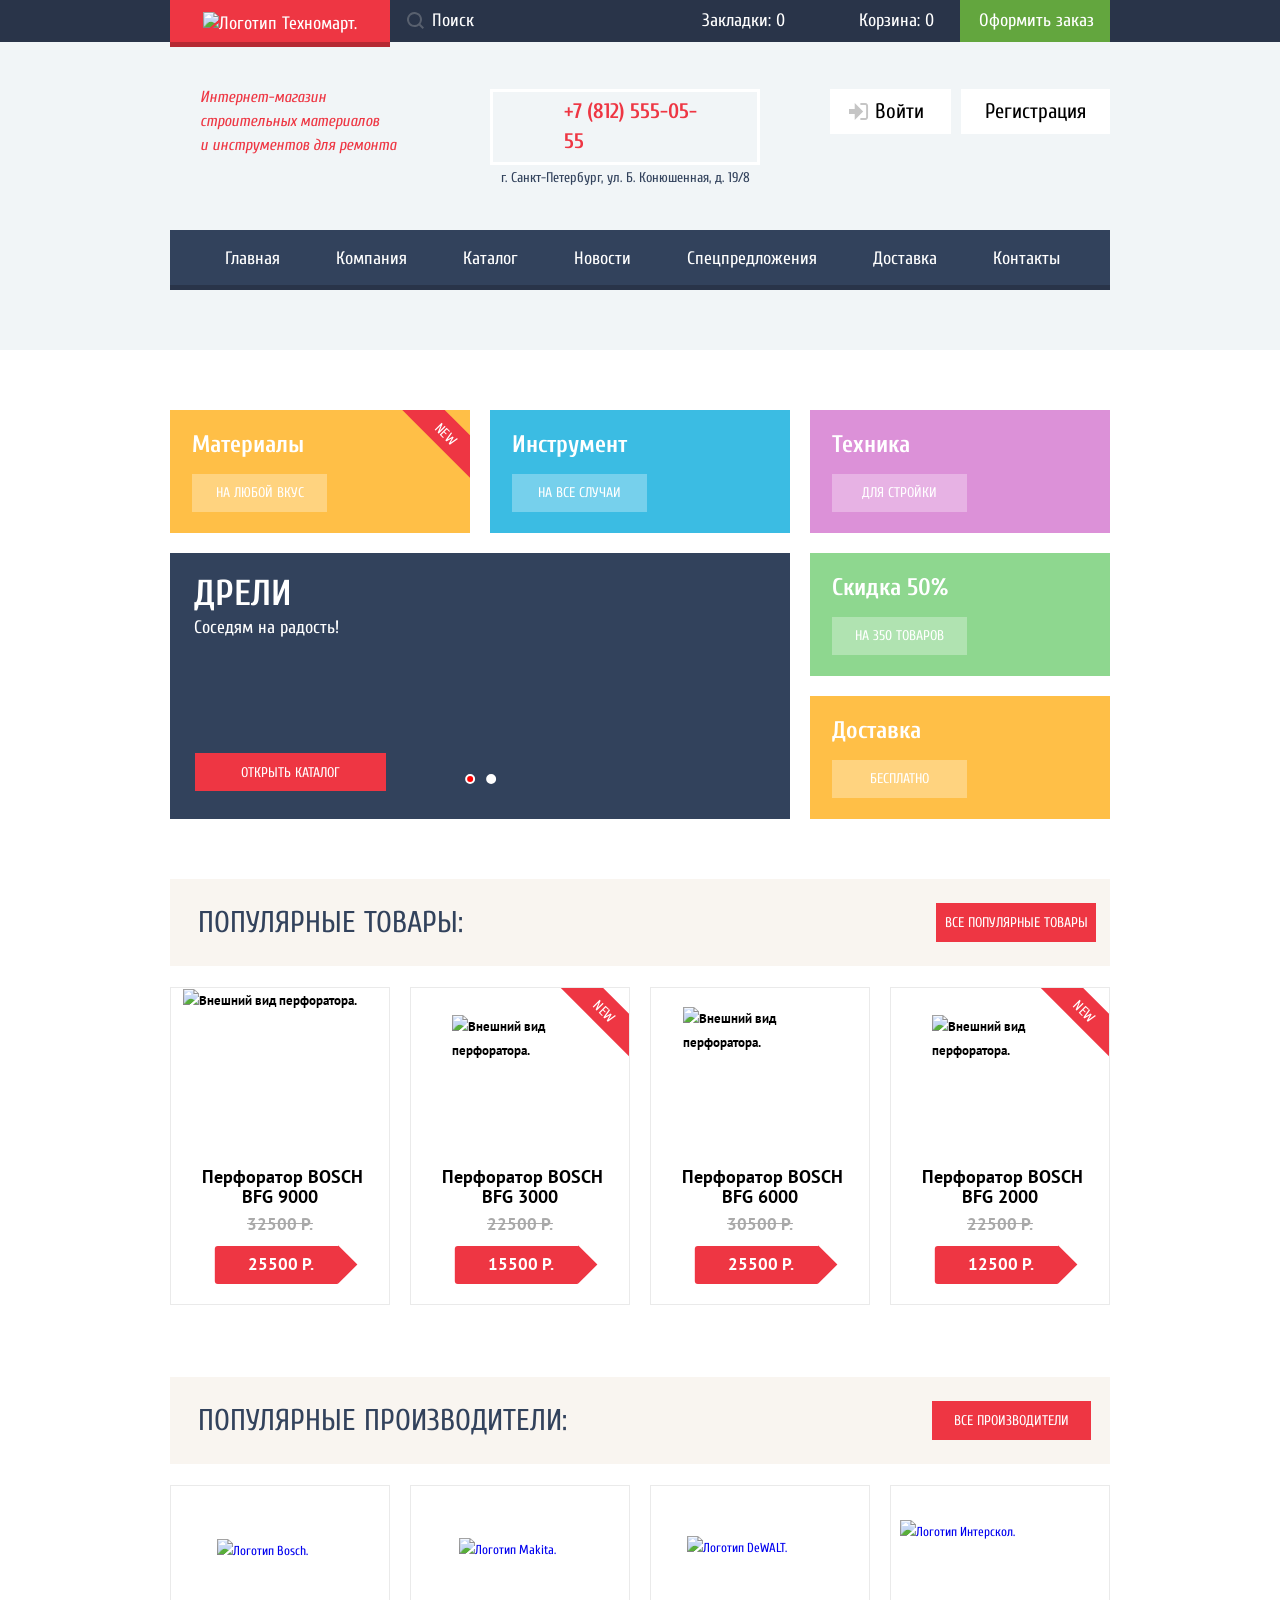
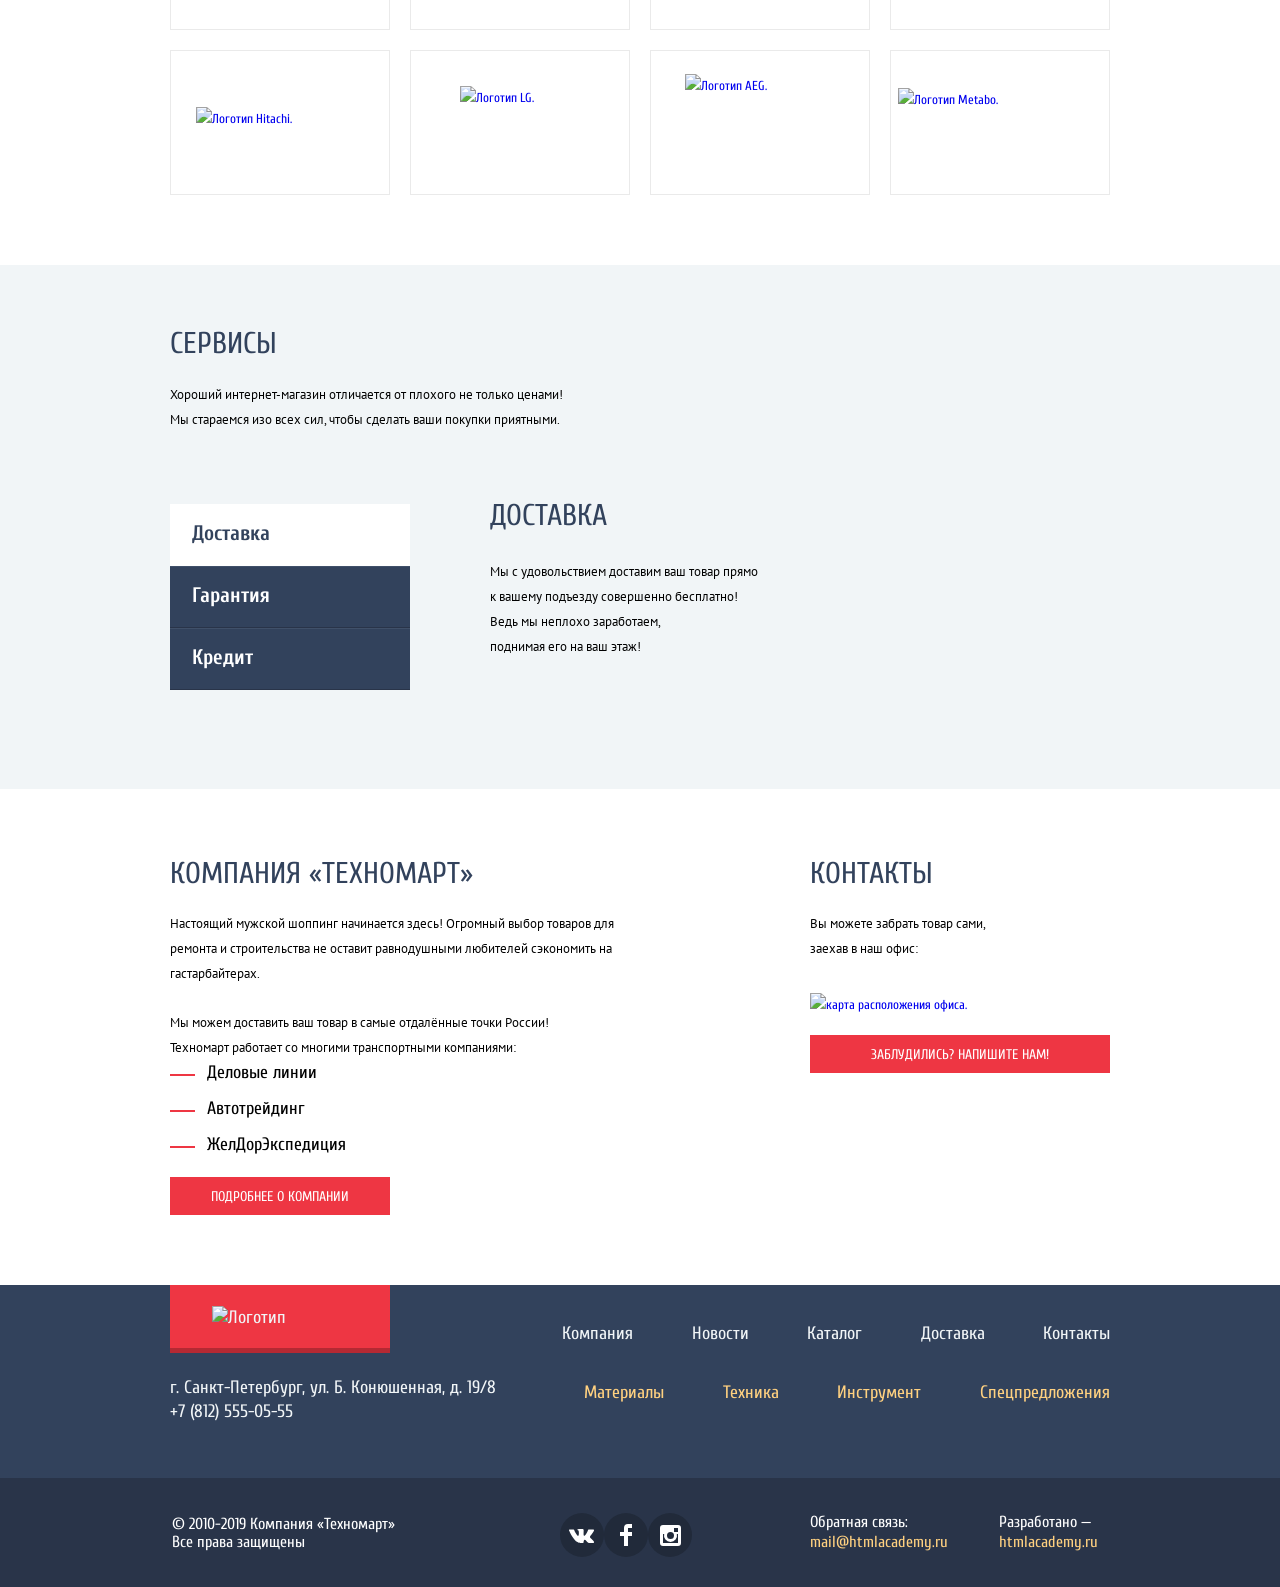
==== commit 57705eb8: "правки первой проверки" ====
--- a/index.html
+++ b/index.html
@@ -417,7 +417,7 @@
                 <svg width="26" height="15" fill="none" xmlns="http://www.w3.org/2000/svg">
                   <path
                     d="M15.54 11.73c.92-.3 2.1 1.91 3.35 2.75.95.64 1.67.5 1.67.5l3.34-.04s1.75-.1.92-1.46c-.07-.11-.48-1-2.49-2.83-2.1-1.92-1.8-1.6.72-4.92C24.58 3.71 25.2 2.48 25 1.95c-.19-.5-1.32-.37-1.32-.37l-3.77.03c-.36 0-.67.1-.82.48 0 0-.6 1.56-1.39 2.89-1.67 2.8-2.34 2.95-2.62 2.77-.64-.4-.48-1.63-.48-2.5 0-2.71.42-3.84-.81-4.14-.41-.1-.71-.16-1.76-.17-1.34-.02-2.48 0-3.12.31-.43.21-.76.67-.56.7.25.03.8.14 1.11.54.39.52.37 1.68.37 1.68s.22 3.2-.52 3.6c-.5.27-1.2-.29-2.7-2.83-.76-1.3-1.34-2.74-1.34-2.74s-.1-.27-.3-.42c-.25-.17-.59-.22-.59-.22l-3.57.02s-.54.01-.74.24c-.17.2-.01.63-.01.63s2.8 6.45 5.97 9.7c2.9 2.98 6.21 2.79 6.21 2.79h1.5s.45-.05.68-.3c.22-.22.21-.64.21-.64s-.03-1.98.9-2.27z"
-                    fill="#fff">
+                    fill="#fff" />
                 </svg>
               </a>
             </li>
@@ -425,7 +425,7 @@
               <a class="social-button" href="#">
                 <span class="visually-hidden">Фейсбук</span>
                 <svg width="12" height="22" fill="none" xmlns="http://www.w3.org/2000/svg">
-                  <path d="M12 4V0H8a4 4 0 00-4 4v4H0v4h4v10h4V12h4V8H8V4h4z" fill="#fff">
+                  <path d="M12 4V0H8a4 4 0 00-4 4v4H0v4h4v10h4V12h4V8H8V4h4z" fill="#fff" />
                 </svg>
               </a>
             </li>
@@ -435,7 +435,7 @@
                 <svg width="21" height="21" fill="none" xmlns="http://www.w3.org/2000/svg">
                   <path fill-rule="evenodd" clip-rule="evenodd"
                     d="M3 0h15a3 3 0 013 3v15a3 3 0 01-3 3H3a3 3 0 01-3-3V3a3 3 0 013-3zm11 10.5a3.5 3.5 0 10-7 0 3.5 3.5 0 007 0zM3 18V9h1.18a6.5 6.5 0 1012.64 0H18v9H3zM14 7h4V3h-4v4z"
-                    fill="#fff">
+                    fill="#fff" />
                 </svg>
               </a>
             </li>
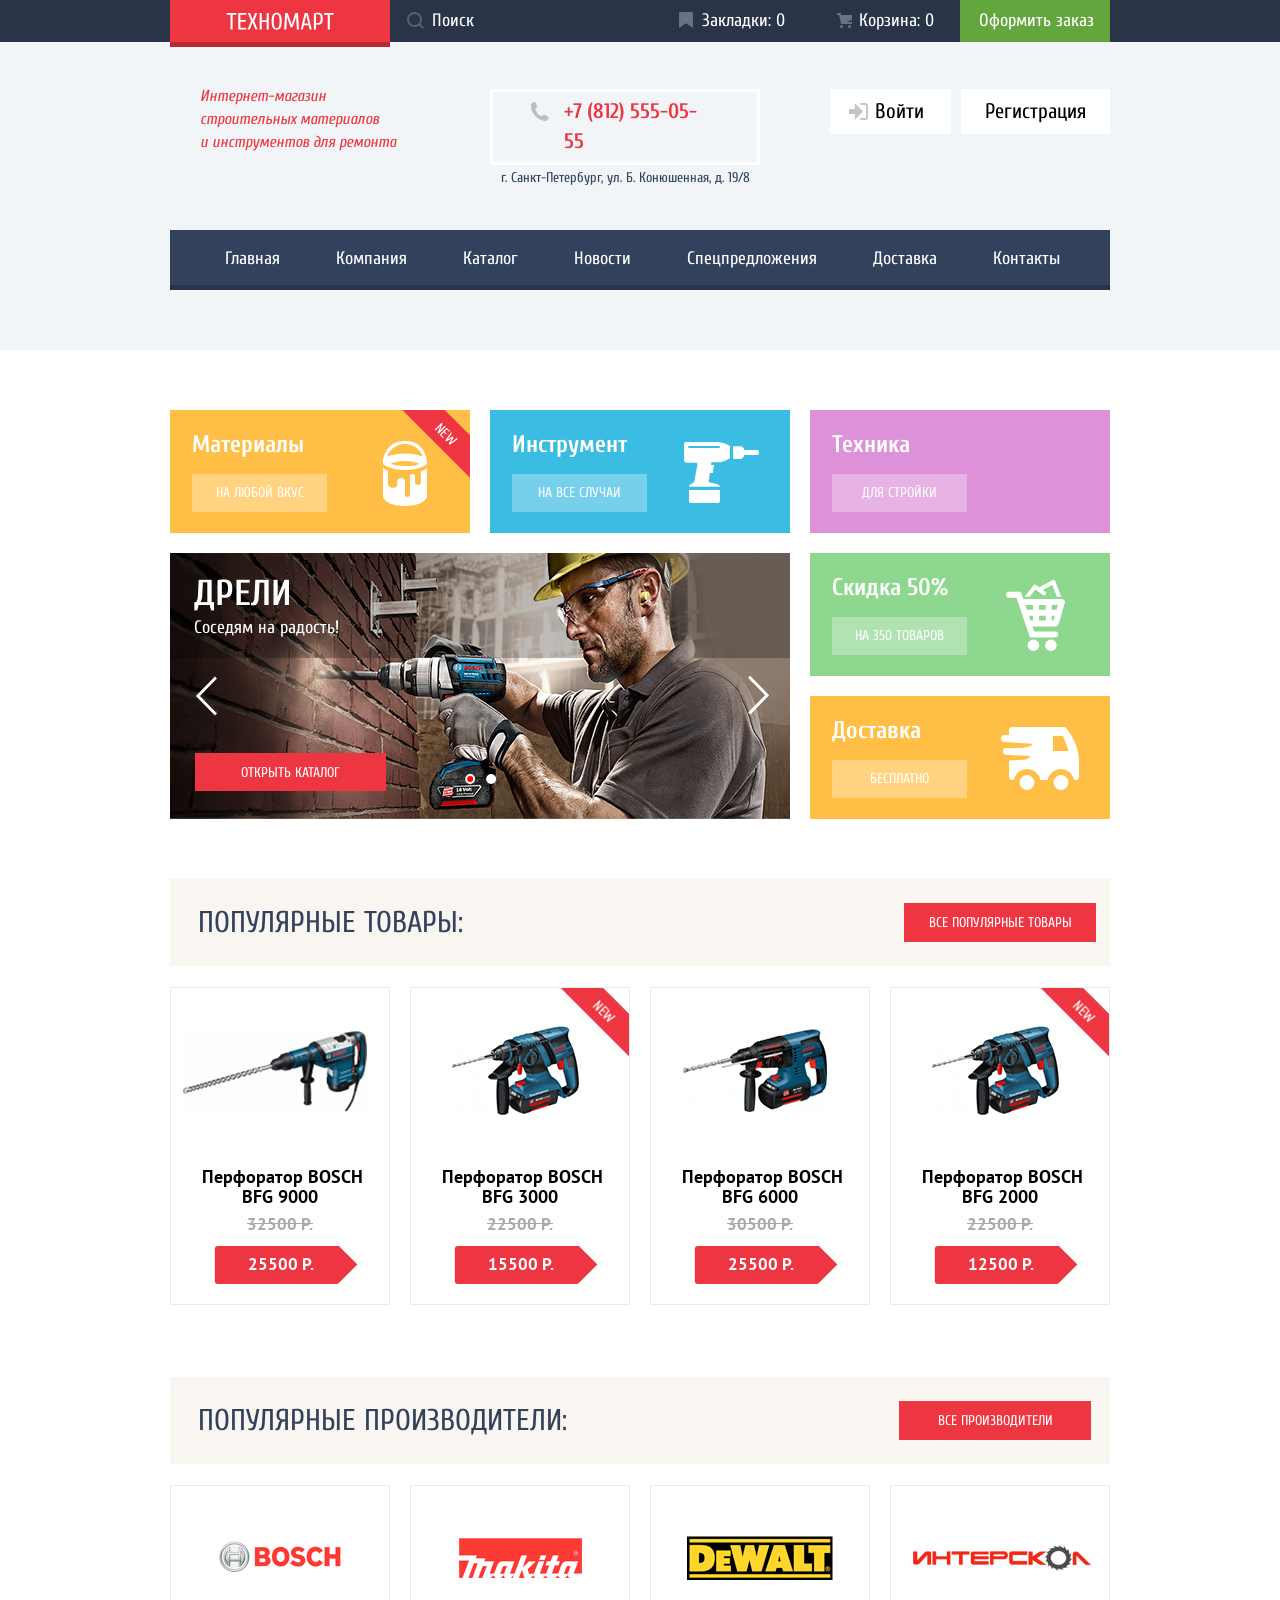
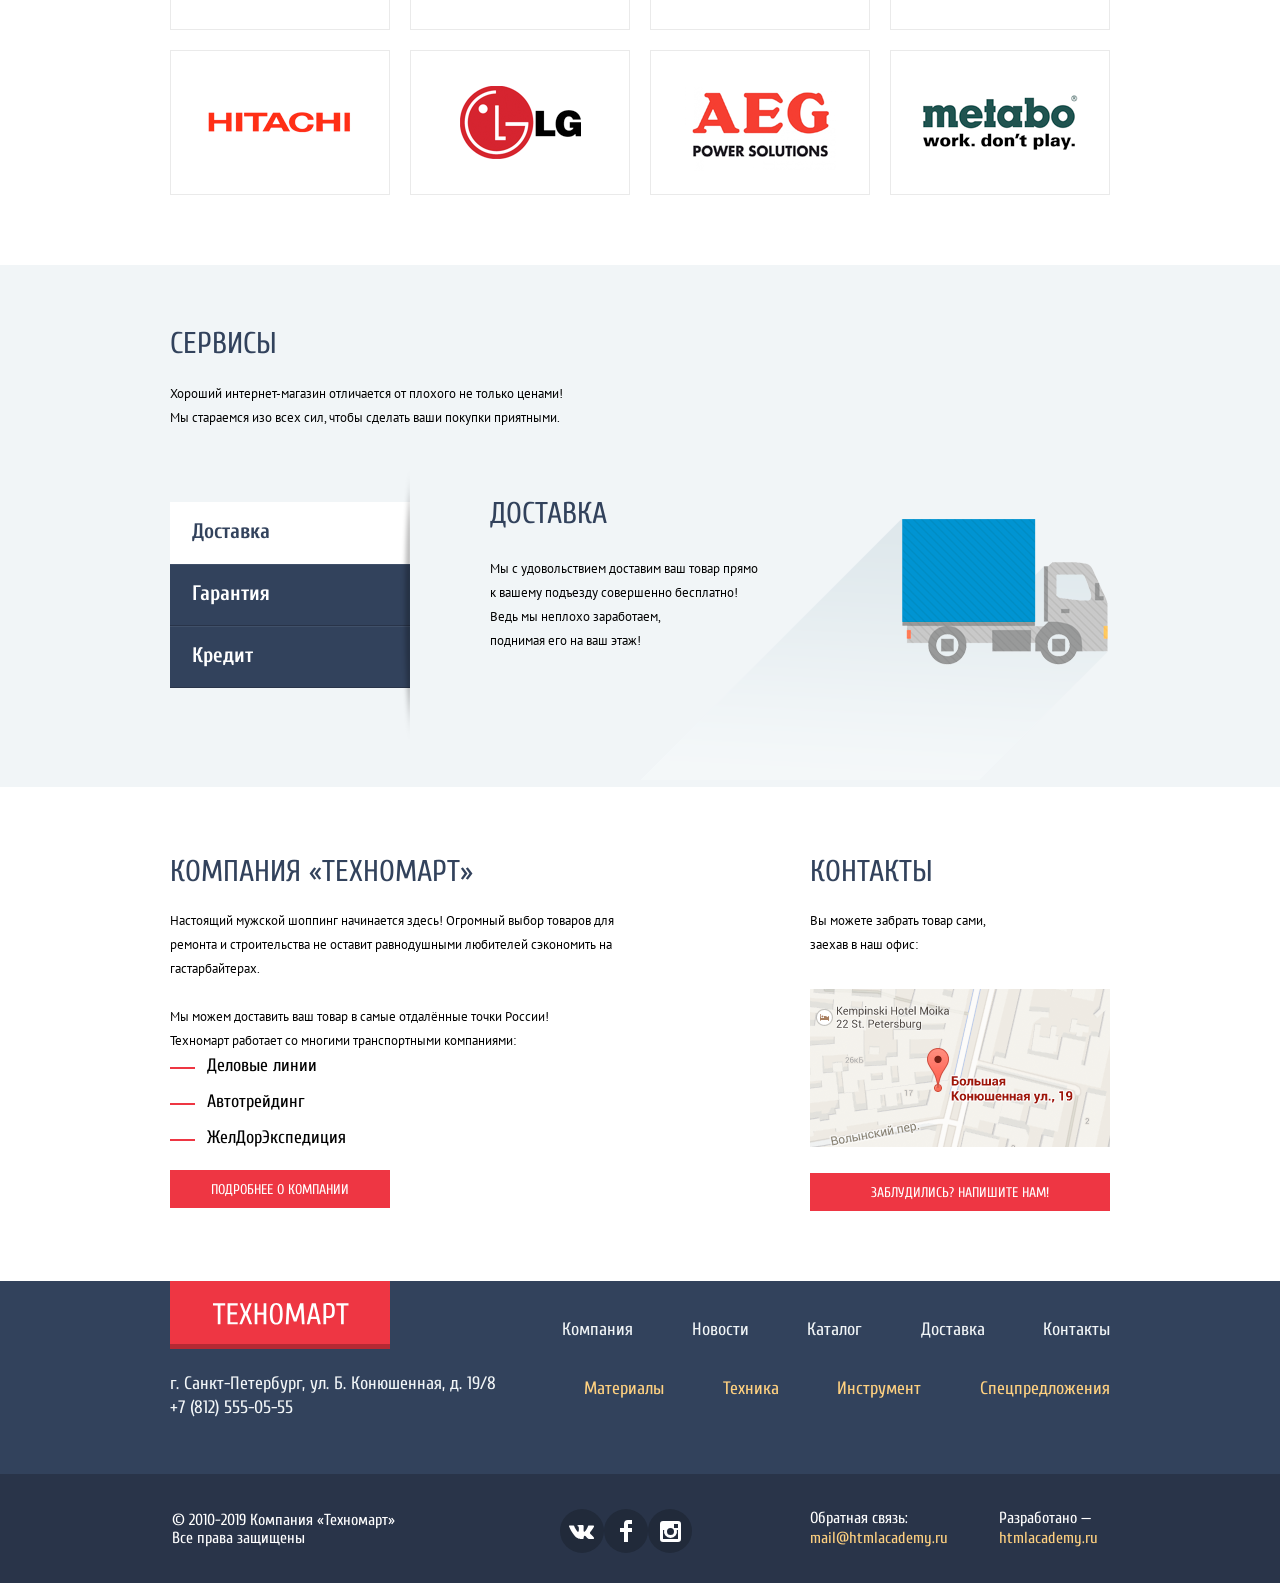
==== commit acd15be0: "Правки ко второй попытке" ====
--- a/index.html
+++ b/index.html
@@ -155,7 +155,7 @@
 
         <li class="popular-products-item card">
           <div class="card-img-container">
-            <img class="card-img" src="img/bfg-9000.png" alt="Внешний вид перфоратора." width="184" height="164">
+            <img class="card-img" src="img/bfg-9000.jpg" alt="Внешний вид перфоратора." width="184" height="164">
           </div>
           <div class="card-link-block">
             <a class="card-link-buy js-link-buy" href="#">Купить</a>
@@ -168,9 +168,9 @@
           </div>
         </li>
 
-        <li class="popular-products-item card">
-          <div class="card-img-container product-new">
-            <img class="card-img" src="img/bfg-3000.png" alt="Внешний вид перфоратора." width="127" height="112">
+        <li class="popular-products-item card product-new">
+          <div class="card-img-container">
+            <img class="card-img" src="img/bfg-3000.jpg" alt="Внешний вид перфоратора." width="127" height="112">
           </div>
           <div class="card-link-block">
             <a class="card-link-buy js-link-buy" href="#">Купить</a>
@@ -185,7 +185,7 @@
 
         <li class="popular-products-item card">
           <div class="card-img-container">
-            <img class="card-img" src="img/bfg-6000.png" alt="Внешний вид перфоратора." width="144" height="128">
+            <img class="card-img" src="img/bfg-6000.jpg" alt="Внешний вид перфоратора." width="144" height="128">
           </div>
           <div class="card-link-block">
             <a class="card-link-buy js-link-buy" href="#">Купить</a>
@@ -198,9 +198,9 @@
           </div>
         </li>
 
-        <li class="popular-products-item card">
-          <div class="card-img-container product-new">
-            <img class="card-img" src="img/bfg-2000.png" alt="Внешний вид перфоратора." width="127" height="112">
+        <li class="popular-products-item card product-new">
+          <div class="card-img-container ">
+            <img class="card-img" src="img/bfg-2000.jpg" alt="Внешний вид перфоратора." width="127" height="112">
           </div>
           <div class="card-link-block">
             <a class="card-link-buy js-link-buy" href="#">Купить</a>
@@ -483,7 +483,11 @@
   <section class="modal modal-map js-modal-map">
     <div class="modal-map-positioning">
       <h2 class="visually-hidden">Как до нас добраться</h2>
-      <img src="img/big-map.png" alt="Карта окрестностей магазина Техномарт" width="939" height="449">
+      <a
+        href="https://www.google.com/maps/place/%D0%91%D0%BE%D0%BB%D1%8C%D1%88%D0%B0%D1%8F+%D0%9A%D0%BE%D0%BD%D1%8E%D1%88%D0%B5%D0%BD%D0%BD%D0%B0%D1%8F+%D1%83%D0%BB.,+19%2F8,+%D0%A1%D0%B0%D0%BD%D0%BA%D1%82-%D0%9F%D0%B5%D1%82%D0%B5%D1%80%D0%B1%D1%83%D1%80%D0%B3,+191186/@59.9387165,30.3208587,17z/data=!3m1!4b1!4m5!3m4!1s0x4696310fca145cc1:0x42b32648d8238007!8m2!3d59.9387165!4d30.3230474">
+        <img src="img/big-map.png" alt="Карта окрестностей магазина Техномарт" width="939" height="449">
+      </a>
+
       <iframe class="inframi-map"
         src="https://www.google.com/maps/embed?pb=!1m18!1m12!1m3!1d1998.6037872533248!2d30.320858716006086!3d59.93871648187619!2m3!1f0!2f0!3f0!3m2!1i1024!2i768!4f13.1!3m3!1m2!1s0x4696310fca145cc1%3A0x42b32648d8238007!2z0JHQvtC70YzRiNCw0Y8g0JrQvtC90Y7RiNC10L3QvdCw0Y8g0YPQuy4sIDE5LzgsINCh0LDQvdC60YIt0J_QtdGC0LXRgNCx0YPRgNCzLCAxOTExODY!5e0!3m2!1sru!2sru!4v1615840047428!5m2!1sru!2sru"
         width="600" height="450" style="border:0;" allowfullscreen="" loading="lazy"></iframe>
--- a/css/style.min.css
+++ b/css/style.min.css
@@ -1 +1 @@
-:root{--basic-white:#ffffff;--basic-beige:#f7f3ec;--basic-cream:#f9f5f0;--basic-cloudy:#f1f5f7;--basic-border:#e5e5e5;--basic-checked:#b5b5b5;--basic-greylight:#c5c5c5;--basic-grey:#a9a9a9;--basic-dark-grey:#3d546f;--basic-yellow:#ffbf47;--basic-dark-yellow:#ffd180;--basic-red:#ee3643;--basic-dark-red:#ca2c37;--basic-darken-red:#ba2732;--basic-lilac:#dc91d8;--basic-black:#000000;--basic-line:#405069;--basic-sky-blue:#3bbce3;--basic-blue:#32425c;--basic-dark-blue:#293449;--basic-darken-blue:#212a3a;--basic-mint:#8ed78f;--basic-light-green:#5fbb2d;--basic-green:#63a63e;--basic-dark-green:#518534;--basic-shadow-green:#367315;--basic-shadow:rgba(0, 0, 0, 0.15);--basic-bottom-line:rgba(0, 0, 0, 0.24);--basic-transparent-white-text:rgba(255, 255, 255, 0.5);--basic-transparent-black-text:rgba(0, 0, 0, 0.3);--basic-transparent-cloudy-text:rgba(241, 245, 247, 0.5);--basic-transparent-yellow-text:rgba(255, 209, 128, 0.5);--basic-transparent-button:rgba(255, 255, 255, 0.3);--basic-transparent-button-hover:rgba(197, 197, 197, 0.3);--basic-transparent-button-active:rgba(169, 169, 169, 0.3)}.page-body{min-width:940px;margin:0;padding:0;font-family:Cuprum,Arial,sans-serif;font-size:13px;line-height:24px;font-weight:400;color:var(--basic-black);background-color:var(--basic-white);min-height:100%;display:-ms-grid;display:grid;-ms-grid-rows:-webkit-min-content 1fr -webkit-min-content;-ms-grid-rows:min-content 1fr min-content;grid-template-rows:-webkit-min-content 1fr -webkit-min-content;grid-template-rows:min-content 1fr min-content;-ms-flex-line-pack:start;align-content:start}a{text-decoration:none}img{max-width:100%;height:auto}.visually-hidden:not(:focus):not(:active),input[type=checkbox].visually-hidden,input[type=radio].visually-hidden{position:absolute;width:1px;height:1px;margin:-1px;border:0;padding:0;white-space:nowrap;-webkit-clip-path:inset(100%);clip-path:inset(100%);clip:rect(0 0 0 0);overflow:hidden}.page{height:100%}.main-header{display:-ms-grid;display:grid;-ms-grid-rows:-webkit-min-content 1fr -webkit-min-content;-ms-grid-rows:min-content 1fr min-content;grid-template-rows:-webkit-min-content 1fr -webkit-min-content;grid-template-rows:min-content 1fr min-content;margin-bottom:60px;background-color:var(--basic-cloudy)}.first-line-wrapper{width:100%;margin-bottom:47px;background-color:var(--basic-dark-blue)}.header-first-line{position:relative;display:-webkit-box;display:-ms-flexbox;display:flex;-webkit-box-sizing:border-box;box-sizing:border-box;width:940px;min-height:42px;padding-left:220px;margin:0 auto;font-size:18px;color:var(--basic-white)}.header-logo{position:absolute;top:0;left:0;width:220px;height:47px;text-align:center;background-color:var(--basic-red);-webkit-box-shadow:inset 0 -5px 0 var(--basic-bottom-line);box-shadow:inset 0 -5px 0 var(--basic-bottom-line)}.header-logo-img{margin-top:12px}.header-logo:active{background-color:var(--basic-darken-red)}.search{position:relative;width:270px;height:42px;display:-webkit-box;display:-ms-flexbox;display:flex}.search-input{width:100%;padding-left:42px;font-size:18px;line-height:24px;color:var(--basic-white);background-color:transparent;border:none}.search-input::-webkit-input-placeholder{color:var(--basic-white)}.search-input::-moz-placeholder{color:var(--basic-white)}.search-input:-ms-input-placeholder{color:var(--basic-white)}.search-input::-ms-input-placeholder{color:var(--basic-white)}.search-input::placeholder{color:var(--basic-white)}.search-input:focus{background-color:var(--basic-white);color:var(--basic-black)}.search-input:valid{color:var(--basic-black);background-color:var(--basic-white)}.loupe{position:absolute;top:12px;left:17px;opacity:.3}.search-input:focus+.loupe{fill:var(--basic-red);opacity:1}.search-input:valid+.loupe{fill:var(--basic-red);opacity:1}.buyer-assistance-list{display:-webkit-box;display:-ms-flexbox;display:flex;-webkit-box-pack:end;-ms-flex-pack:end;justify-content:flex-end;-ms-flex-wrap:wrap;flex-wrap:wrap;width:450px;margin:0;margin-left:auto;padding:0;list-style:none}.buyer-assistance-link{position:relative;display:block;padding-top:9px;padding-bottom:9px;color:var(--basic-white);-webkit-box-sizing:border-box;box-sizing:border-box}.buyer-assistance-link:active{color:rgba(255,255,255,.5);background-color:var(--basic-darken-blue)}.bookmarks{width:164px;padding:9px 22px 9px 42px;-webkit-box-sizing:border-box;box-sizing:border-box}.bookmarks::before{position:absolute;content:"";top:12px;left:19px;width:14px;height:16px;background-image:url(../img/pennant.svg);background-repeat:no-repeat;opacity:.3}.bookmarks:hover::before{opacity:1}.bookmarks:active::before{opacity:.3}.cart{width:136px;padding:9px 21px 9px 35px}.filled-cart{background-color:var(--basic-red)}.cart::before{position:absolute;content:"";top:13px;left:13px;width:15px;height:15px;background-image:url(../img/icon-cart.svg);background-repeat:no-repeat;opacity:.3}.cart:hover::before{opacity:1}.cart:active::before{opacity:.3}.place-order{width:150px;padding:9px 16px 9px 19px;background-color:var(--basic-green)}.place-order:hover{background-color:var(--basic-light-green)}.place-order:active{color:var(--basic-transparent-white-text);background-color:var(--basic-green)}.header-middle-line{display:-ms-grid;display:grid;-ms-grid-columns:320px 270px 1fr;grid-template-columns:320px 270px 1fr;width:940px;margin:0 auto 38px}.middle-line-text{width:197px;margin:-4px 0 0 30px;font-family:Cuprum,Arial,sans-serif;font-style:italic;font-size:16px;line-height:24px;color:var(--basic-red)}.header-address-block{position:relative;margin-bottom:2px}.header-phone{display:block;width:270px;-webkit-box-sizing:border-box;box-sizing:border-box;margin-bottom:1px;padding:4px 42px 6px 71px;font-weight:700;font-size:21px;line-height:30px;color:var(--basic-red);border:3px solid var(--basic-white)}.header-phone::before{position:absolute;content:"";top:13px;left:40px;width:19px;height:19px;background-image:url(../img/handset.svg);background-repeat:no-repeat;fill:#b7bfc8}.header-address{text-align:center;font-size:14px;font-style:normal;color:var(--basic-blue)}.user-block{position:relative;justify-self:end;display:-webkit-box;display:-ms-flexbox;display:flex;-webkit-box-align:start;-ms-flex-align:start;align-items:flex-start}.login-link{padding-top:12px;padding-right:27px;padding-bottom:12px;padding-left:45px;margin-right:10px}.icon-login{position:absolute;top:14px;left:19px}.login-link:hover+.icon-login path{fill:var(--basic-dark-grey)}.login-link:active+.icon-login path{fill:var(--basic-greylight)}.registration-link{padding:12px 24px}.login-link,.registration-link{display:block;font-size:21px;line-height:21px;color:var(--basic-black);background-color:var(--basic-white)}.login-link:hover,.registration-link:hover{color:var(--basic-red)}.login-link:active,.registration-link:active{color:var(--basic-greylight)}.main-nav{width:940px;margin:0 auto;margin-bottom:60px;font-size:18px}.site-nav{display:-webkit-box;display:-ms-flexbox;display:flex;-ms-flex-wrap:wrap;flex-wrap:wrap;width:940px;margin:0;padding:0;padding-left:23px;-webkit-box-sizing:border-box;box-sizing:border-box;list-style:none;background-color:var(--basic-blue);-webkit-box-shadow:inset 0 -5px 0 var(--basic-dark-blue);box-shadow:inset 0 -5px 0 var(--basic-dark-blue)}.site-nav-item{margin-left:5px}.site-nav-link{display:block;font-size:18px;padding-top:17px;padding-bottom:19px;padding-left:27px;padding-right:24px;text-align:center;color:var(--basic-white)}.site-nav-link:hover{background-color:var(--basic-dark-blue)}.site-nav-link:active{color:var(--basic-transparent-white-text)}.container{width:940px;margin:0 auto;overflow:hidden}.container-s{width:940px;margin:0 auto}.offers{margin-bottom:60px}.offers-list{display:-ms-grid;display:grid;-ms-grid-rows:123px 20px 123px 20px 123px;grid-template-rows:repeat(3,123px);-ms-grid-columns:300px 20px 300px 20px 300px;grid-template-columns:repeat(3,300px);grid-gap:20px;margin:0;padding:0;list-style:none}.offers-list>:nth-child(1){-ms-grid-row:1;-ms-grid-column:1}.offers-list>:nth-child(2){-ms-grid-row:1;-ms-grid-column:3}.offers-list>:nth-child(3){-ms-grid-row:1;-ms-grid-column:5}.offers-list>:nth-child(4){-ms-grid-row:3;-ms-grid-column:1}.offers-list>:nth-child(5){-ms-grid-row:3;-ms-grid-column:3}.offers-list>:nth-child(6){-ms-grid-row:3;-ms-grid-column:5}.offers-list>:nth-child(7){-ms-grid-row:5;-ms-grid-column:1}.offers-list>:nth-child(8){-ms-grid-row:5;-ms-grid-column:3}.offers-list>:nth-child(9){-ms-grid-row:5;-ms-grid-column:5}.offers-slider{grid-row:2/-1;-ms-grid-column:1;-ms-grid-column-span:2;grid-column:1/3}.offers-item{position:relative}.offers-item::after{content:"";position:absolute;display:block;background-repeat:no-repeat;background-position:0 0}.offers-item-materials{background-color:var(--basic-yellow);overflow:hidden}.offers-item-materials::before{position:absolute;content:"new";top:8px;right:-37px;width:121px;-webkit-transform:rotate(45deg);-ms-transform:rotate(45deg);transform:rotate(45deg);background-color:var(--basic-red);color:var(--basic-white);padding-top:8px;padding-bottom:4px;text-align:center;text-transform:uppercase;font-size:14px;line-height:18px}.offers-item-materials::after{top:31px;right:43px;width:44px;height:65px;background-image:url(../img/bucket.svg)}.offers-item-tools{background-color:var(--basic-sky-blue)}.offers-item-tools::after{top:32px;right:28px;width:78px;height:61px;background-image:url(../img/drill.svg)}.offers-item-mashinery{background-color:var(--basic-lilac)}.offers-item-mashinery::after{top:29px;right:32px;width:78px;height:62px;background-image:url(../img/tractor.svg.)}.offers-item-discounts{background-color:var(--basic-mint)}.offers-item-discounts::after{top:26px;right:45px;width:59px;height:72px;background-image:url(../img/big-shoping-cart.svg)}.offers-item-delivery{background-color:var(--basic-yellow)}.offers-item-delivery::after{top:31px;right:31px;width:78px;height:63px;background-image:url(../img/car.svg)}.offers-item-title{position:relative;margin:0;margin-top:20px;margin-left:22px;margin-bottom:14px;font-weight:700;font-size:24px;line-height:30px;color:var(--basic-white)}.offers-link{display:block;width:135px;margin-left:22px;padding-top:10px;padding-bottom:10px;text-align:center;font-size:14px;line-height:18px;color:var(--basic-white);background-color:var(--basic-transparent-button);text-transform:uppercase}.offers-link:hover{background-color:var(--basic-transparent-button-hover)}.offers-link:active{background-color:var(--basic-transparent-button-active)}.slider-container{position:relative;min-height:266px}.slider{min-height:100%;height:100%;padding:0;margin:0;list-style:none}.slider-item{position:relative;display:none;-webkit-box-sizing:border-box;box-sizing:border-box;min-height:100%;padding:23px 24px 67px}.slider-item--active{display:block}.slider-item--first{background:var(--basic-blue) url(../img/drill.jpg) no-repeat top left;background-size:cover}.slider-item--second{background:var(--basic-blue) url(../img/perforator.jpg) no-repeat top left;background-size:cover}.slider-title{width:70%;padding:0;margin:0 0 4px;font-weight:700;font-size:36px;line-height:36px;text-transform:uppercase;color:var(--basic-white)}.slider-text{min-height:136px;padding:0;margin:0;font-size:18px;line-height:24px;color:var(--basic-white)}.button{display:inline-block;vertical-align:middle;text-align:center;padding:11px 24px 9px;font-size:14px;line-height:18px;text-transform:uppercase;color:var(--basic-white);background-color:var(--basic-red);border:none;-webkit-box-sizing:border-box;box-sizing:border-box}.button:hover{background-color:var(--basic-dark-red)}.button:active{background-color:var(--basic-darken-red)}.slider-link{position:absolute;min-width:143px;bottom:28px;left:25px;padding:11px 46px 9px}.slider-arrow{position:absolute;top:50%;-webkit-transform:translateY(-26%);-ms-transform:translateY(-26%);transform:translateY(-26%);width:22px;height:40px;background:url(../img/icon-left.svg) no-repeat top left}.slider-arrow--left{left:25px}.slider-arrow--right{right:20px;-webkit-transform:rotate(180deg) translateY(26%);-ms-transform:rotate(180deg) translateY(26%);transform:rotate(180deg) translateY(26%)}.slider-pager{position:absolute;left:50%;-webkit-transform:translateX(-33%);-ms-transform:translateX(-33%);transform:translateX(-33%);bottom:35px;display:-webkit-box;display:-ms-flexbox;display:flex;padding:0;margin:0;list-style:none;margin-left:-12px}.slider-pager-item{margin-left:11px}.slider-pager-link{display:block;width:6px;height:6px;border-radius:50%;background-color:var(--basic-white);border:2px solid var(--basic-white)}.slider-pager-link--active{background-color:red}.popular-products{margin-bottom:72px}.section-title-block{display:-webkit-box;display:-ms-flexbox;display:flex;-webkit-box-pack:justify;-ms-flex-pack:justify;justify-content:space-between;-webkit-box-align:center;-ms-flex-align:center;align-items:center;padding:24px 14px 24px 28px;margin-bottom:21px;background-color:var(--basic-cream)}.section-title{width:100%;margin:0;font-size:30px;line-height:30px;font-weight:400;text-transform:uppercase;color:var(--basic-blue);-webkit-box-sizing:border-box;box-sizing:border-box}.section-block-link{width:192px;padding:11px 5px 10px}.popular-products-list{display:-ms-grid;display:grid;-ms-grid-columns:220px 20px 220px 20px 220px 20px 220px;grid-template-columns:repeat(4,220px);-webkit-column-gap:20px;-moz-column-gap:20px;column-gap:20px;margin:0;margin-left:-20px;padding:0;list-style:none}.popular-products-item{margin-left:20px}.card{position:relative;overflow:hidden;width:220px;padding-top:179px;padding-bottom:90px;min-height:318px;font-family:"PT Sans",Arial,sans-serif;font-weight:700;border:1px solid #eaeaea;-webkit-box-sizing:border-box;box-sizing:border-box}.card:hover{-webkit-box-shadow:0 4px 20px var(--basic-shadow);box-shadow:0 4px 20px var(--basic-shadow)}.card:focus-within{-webkit-box-shadow:0 4px 20px var(--basic-shadow);box-shadow:0 4px 20px var(--basic-shadow)}.card:hover .card-img-container{opacity:0}.card:hover .card-link-block{opacity:1}.card:focus-within .card-img-container{opacity:0}.card:focus-within .card-link-block{opacity:1}.card-img-container{position:absolute;top:0;left:0;display:-webkit-box;display:-ms-flexbox;display:flex;-webkit-box-pack:center;-ms-flex-pack:center;justify-content:center;-webkit-box-align:center;-ms-flex-align:center;align-items:center;width:100%;height:166px;padding-right:10px;-webkit-box-sizing:border-box;box-sizing:border-box}.card-img{max-width:95%}.card-link-block{position:absolute;top:0;left:50%;-webkit-transform:translateX(-50%);-ms-transform:translateX(-50%);transform:translateX(-50%);display:-webkit-box;display:-ms-flexbox;display:flex;-webkit-box-orient:vertical;-webkit-box-direction:normal;-ms-flex-direction:column;flex-direction:column;-webkit-box-align:center;-ms-flex-align:center;align-items:center;width:135px;margin:0 auto;text-transform:uppercase;opacity:0}.card-link-buy{position:relative;width:135px;margin:38px 0 10px;padding:9px 10px 10px 20px;text-align:center;font-family:Cuprum,Arial,sans-serif;font-size:14px;line-height:18px;font-weight:400;color:var(--basic-white);background-color:var(--basic-green);border-radius:2px;-webkit-box-shadow:inset 0 -3px 0 var(--basic-shadow-green);box-shadow:inset 0 -3px 0 var(--basic-shadow-green);-webkit-box-sizing:border-box;box-sizing:border-box}.card-link-buy:hover{background-color:var(--basic-light-green)}.card-link-buy:active{background-color:var(--basic-dark-green)}.card-link-buy::before{position:absolute;content:"";top:8px;left:28px;width:15px;height:15px;background-image:url(../img/icon-cart.svg);opacity:.3}.card-link-bookmarks{width:135px;padding:8px 18px 6px 14px;text-align:center;font-family:Cuprum,Arial,sans-serif;font-size:14px;line-height:18px;font-weight:400;color:var(--basic-blue);border:3px solid var(--basic-green);border-radius:2px;-webkit-box-sizing:border-box;box-sizing:border-box}.card-link-bookmarks:hover{border-color:var(--basic-blue)}.card-link-bookmarks:active{opacity:.5}.product-new::after{content:"new";position:absolute;top:9px;right:-48px;-webkit-transform:rotate(45deg);-ms-transform:rotate(45deg);transform:rotate(45deg);width:100px;padding:8px 23px 4px 19px;font-family:Cuprum,Arial,sans-serif;font-size:14px;line-height:18px;font-weight:400;text-align:center;text-transform:uppercase;color:var(--basic-white);background-color:var(--basic-red)}.card-name{width:156px;margin:0 auto;text-align:center;font-size:18px;line-height:20px}.card-price-block{position:absolute;bottom:0;left:0;width:100%;height:90px;text-align:center}.card-old-price{margin:0 auto;font-size:17px;line-height:18px;color:var(--basic-grey)}.card-new-price{position:absolute;bottom:20px;left:50%;-webkit-transform:translateX(-53%);-ms-transform:translateX(-53%);transform:translateX(-53%);min-width:100px;padding:9px 7px 11px 16px;font-size:17px;line-height:18px;color:var(--basic-white);background-color:var(--basic-red);border-top-left-radius:3px;border-bottom-left-radius:3px}.card-new-price::after{position:absolute;content:"";width:27px;height:27px;top:5px;right:-14px;background-color:var(--basic-red);-webkit-transform:rotate(45deg);-ms-transform:rotate(45deg);transform:rotate(45deg)}.manufacturers{margin-bottom:70px}.manufacturers-link{margin-right:5px}.manufacturers-list{display:-ms-grid;display:grid;-ms-grid-columns:220px 20px 220px 20px 220px 20px 220px;grid-template-columns:repeat(4,220px);-ms-grid-rows:145px 20px 145px;grid-template-rows:repeat(2,145px);grid-gap:20px;margin:0;padding:0;list-style:none}.manufacturers-list>:nth-child(1){-ms-grid-row:1;-ms-grid-column:1}.manufacturers-list>:nth-child(2){-ms-grid-row:1;-ms-grid-column:3}.manufacturers-list>:nth-child(3){-ms-grid-row:1;-ms-grid-column:5}.manufacturers-list>:nth-child(4){-ms-grid-row:1;-ms-grid-column:7}.manufacturers-list>:nth-child(5){-ms-grid-row:3;-ms-grid-column:1}.manufacturers-list>:nth-child(6){-ms-grid-row:3;-ms-grid-column:3}.manufacturers-list>:nth-child(7){-ms-grid-row:3;-ms-grid-column:5}.manufacturers-list>:nth-child(8){-ms-grid-row:3;-ms-grid-column:7}.manufacturers-item{display:-webkit-box;display:-ms-flexbox;display:flex;min-height:143px;border:1px solid #eaeaea}.manufacturers-item:hover{-webkit-box-shadow:0 4px 20px rgba(0,0,0,.15);box-shadow:0 4px 20px rgba(0,0,0,.15)}.manufacturers-item:active{opacity:.5}.manufacturers-item-link{display:-webkit-box;display:-ms-flexbox;display:flex;-webkit-box-align:center;-ms-flex-align:center;align-items:center;-webkit-box-pack:center;-ms-flex-pack:center;justify-content:center;width:100%}.services{margin-bottom:70px;background-color:var(--basic-cloudy)}.services-title{padding-top:64px;margin-bottom:23px}.paragraph-text{margin:0;font-size:13px;line-height:25px;font-family:"PT Sans",Arial,sans-serif}.services-lead{width:400px;margin-bottom:24px}.services-slider{display:-ms-grid;display:grid;-ms-grid-columns:240px 80px 1fr;grid-template-columns:240px 1fr;-webkit-column-gap:80px;-moz-column-gap:80px;column-gap:80px}.services-slider-list{position:relative;margin:0;margin-bottom:54px;padding:0;padding-top:48px;padding-bottom:45px;list-style:none}.services-slider-list::after{content:"";position:absolute;top:11px;right:0;display:block;width:10px;height:279px;background-image:url(../img/service-shadow.png)}.services-slider-item--active{display:block}.services-slider-link{display:block;padding-top:13px;padding-left:22px;padding-bottom:17px;font-weight:700;font-size:21px;line-height:30px;color:var(--basic-white);background-color:var(--basic-blue);border-top:1px solid var(--basic-line);border-bottom:1px solid var(--basic-dark-blue)}.services-slider-link:hover{background-color:var(--basic-dark-blue)}.services-slider-link--selected,.services-slider-link--selected:hover{color:var(--basic-blue);background-color:var(--basic-white);border-color:var(--basic-white)}.slider-element-list{margin:0;padding:0;padding-top:45px;list-style:none}.slider-element-item{position:relative;display:none}.slider-element-item::after{position:absolute;content:"";display:block;background-repeat:no-repeat;background-position:0 0}.slider-element-item--active{display:block}.slider-element-item--first::after{top:20px;right:-16px;width:486px;height:261px;background-image:url(../img/delivery-car.png)}.slider-element-item--second::after{top:0;right:-9px;width:389px;height:283px;background-image:url(../img/guarantee.png)}.slider-element-item--third::after{top:0;right:-10px;width:465px;height:285px;background-image:url(../img/credit.png)}.slider-element-title{padding:0;margin-bottom:28px}.slider-element-text{width:312px}.credit-request{width:194px;margin-top:25px;padding-left:12px;padding-right:10px;padding-top:12px;padding-bottom:9px;border-radius:3px}.index-columns{display:-ms-grid;display:grid;-ms-grid-columns:460px 180px 300px;grid-template-columns:460px 300px;-webkit-column-gap:180px;-moz-column-gap:180px;column-gap:180px;margin-bottom:70px}.adout-company-title,.contacts-title{margin-bottom:22px}.about-company-lead{margin-bottom:24px}.list-text{width:385px;margin-bottom:1px}.about-company-list{margin:0;margin-bottom:20px;padding:0;list-style:none}.about-company-item{position:relative;margin-bottom:12px;padding-left:37px;font-size:18px;line-height:24px}.about-company-item::before{content:"";position:absolute;top:13px;left:0;width:25px;height:2px;background-color:var(--basic-red)}.about-company-link{width:220px;padding:11px 40px 9px}.contacts .paragraph-text{width:180px;margin-bottom:32px}.contacts-link-map{display:block;margin-bottom:18px}.contacts-map{width:300px;height:158px}.contacts-link{display:block;padding-top:11px;padding-bottom:9px}.footer-nav-wrapper{display:-ms-grid;display:grid;-ms-grid-columns:220px 160px 560px;grid-template-columns:220px 160px 560px;padding-bottom:54px}.footer-nav{font-size:18px;line-height:24px;color:var(--basic-cloudy);background-color:var(--basic-blue)}.footer-logo{-ms-grid-column:1;-ms-grid-column-span:1;grid-column:1/2;display:-webkit-box;display:-ms-flexbox;display:flex;-webkit-box-align:start;-ms-flex-align:start;align-items:start;-webkit-box-pack:center;-ms-flex-pack:center;justify-content:center;height:68px;margin-bottom:23px;background-color:var(--basic-red);-webkit-box-shadow:inset 0 -5px 0 var(--basic-bottom-line);box-shadow:inset 0 -5px 0 var(--basic-bottom-line)}.footer-logo-img{margin-top:21px}.footer-logo:active{background-color:var(--basic-darken-red)}.footer-nav-list{grid-column:3/-1;display:-webkit-box;display:-ms-flexbox;display:flex;-ms-flex-wrap:wrap;flex-wrap:wrap;-webkit-box-pack:justify;-ms-flex-pack:justify;justify-content:space-between;margin:37px 0 0 12px;padding:0;list-style:none}.footer-nav-item{max-width:75px}.footer-nav-link{color:var(--basic-cloudy)}.footer-nav-link:hover{text-decoration:underline}.footer-nav-link:active{color:var(--basic-transparent-cloudy-text);text-decoration:none}.footer-address-block{-ms-grid-column:1;-ms-grid-column-span:2;grid-column:1/3}.footer-address{font-style:normal}.footer-phone{color:var(--basic-cloudy)}.footer-offers-list{grid-column:3/-1;display:-webkit-box;display:-ms-flexbox;display:flex;-webkit-box-pack:justify;-ms-flex-pack:justify;justify-content:space-between;-ms-flex-wrap:wrap;flex-wrap:wrap;margin:5px 0 0 34px;padding:0;list-style:none}.footer-offers-item{max-width:150px}.footer-offers-link{color:var(--basic-dark-yellow)}.footer-offers-link:hover{text-decoration:underline}.footer-offers-link:active{color:var(--basic-transparent-yellow-text);text-decoration:none}.footer-social{padding-top:35px;padding-bottom:30px;font-size:16px;line-height:18px;color:var(--basic-white);background-color:var(--basic-dark-blue)}.footer-social-wrapper{display:-ms-grid;display:grid;-ms-grid-columns:390px 250px 140px 160px;grid-template-columns:390px 250px 140px 160px}.footer-social-copyright{-ms-grid-column:1;-ms-grid-column-span:1;grid-column:1/2;width:227px;margin:2px 0 0 2px}.footer-social-list{-ms-grid-column:2;-ms-grid-column-span:1;grid-column:2/3;display:-webkit-box;display:-ms-flexbox;display:flex;-ms-flex-wrap:wrap;flex-wrap:wrap;margin:0;padding:0;list-style:none}.footer-social-item{margin:0}.social-button{display:-webkit-box;display:-ms-flexbox;display:flex;-webkit-box-pack:center;-ms-flex-pack:center;justify-content:center;-webkit-box-align:center;-ms-flex-align:center;align-items:center;width:44px;height:44px;border-radius:50%;color:var(--basic-white);background-color:var(--basic-darken-blue)}.social-button:hover{background-color:var(--basic-red)}.footer-feedback{-ms-grid-column:3;-ms-grid-column-span:1;grid-column:3/4;width:140px;margin:0}.footer-developer{-ms-grid-column:4;-ms-grid-column-span:1;grid-column:4/5;-ms-grid-column-align:end;justify-self:end;width:98px;margin:0;margin-right:13px}.footer-developer-link,.footer-feedback-link{display:inline-block;margin-top:2px;vertical-align:middle;color:var(--basic-dark-yellow)}.footer-developer-link:hover,.footer-feedback-link:hover{text-decoration:underline}.footer-developer-link:active,.footer-feedback-link:active{color:var(--basic-red);text-decoration:none}.modal{position:fixed;top:0;bottom:0;left:0;right:0;display:none;margin:auto;font-size:18px;line-height:24px;background-color:var(--basic-white);border-top:7px solid var(--basic-red);-webkit-box-shadow:0 4px 20px var(--basic-shadow);box-shadow:0 4px 20px var(--basic-shadow)}.modal-show{display:block;-webkit-animation:bounce .6s;animation:bounce .6s}.modal-error{-webkit-animation:shake .6s;animation:shake .6s}.modal-feedback{width:620px;height:430px}.modal-feedback-positioning{position:relative;padding-top:45px}.feedback-grid{display:-ms-grid;display:grid;-ms-grid-columns:1fr 20px 1fr;grid-template-columns:1fr 1fr;grid-column-gap:20px;width:460px;margin:0 auto}.mail-form-input,.mail-form-textarea{width:100%;padding:3px 5px 6px 10px;-webkit-box-sizing:border-box;box-sizing:border-box;font-family:"PT Sans";font-size:13px;line-height:24px;border:2px solid var(--basic-greylight);border-radius:2px;color:var(--basic-grey)}.mail-form-textarea{height:114px}.modal-form-name{-ms-grid-column:1;-ms-grid-column-span:1;grid-column:1/2;margin:0;margin-bottom:13px}.modal-form-mail{grid-column:2/-1;margin:0;margin-bottom:13px}.modal-form-text{grid-column:1/-1;margin:0;margin-bottom:30px}.modal-label{display:block;font-size:18px;line-height:24px;margin-bottom:12px}.modal-button-block{padding:37px 0;text-align:center;background-color:#f4f4f4}.button-send{padding:11px 199px 9px;border:none}.modal-map{width:940px;height:449px;background-image:url(../img/big-map.png);background-repeat:no-repeat;background-position:top}.modal-map-positioning{position:relative}.inframi-map{position:absolute;top:0;left:0;width:100%;height:100%}@-webkit-keyframes bounce{0%{-webkit-transform:translateY(-2000px);transform:translateY(-2000px)}70%{-webkit-transform:translateY(30px);transform:translateY(30px)}90%{-webkit-transform:translateY(-10px);transform:translateY(-10px)}100%{-webkit-transform:translateY(0);transform:translateY(0)}}@keyframes bounce{0%{-webkit-transform:translateY(-2000px);transform:translateY(-2000px)}70%{-webkit-transform:translateY(30px);transform:translateY(30px)}90%{-webkit-transform:translateY(-10px);transform:translateY(-10px)}100%{-webkit-transform:translateY(0);transform:translateY(0)}}@-webkit-keyframes shake{0%,100%{-webkit-transform:translateX(0);transform:translateX(0)}10%,30%,50%,70%,90%{-webkit-transform:translateX(-10px);transform:translateX(-10px)}20%,40%,60%,80%{-webkit-transform:translateX(10px);transform:translateX(10px)}}@keyframes shake{0%,100%{-webkit-transform:translateX(0);transform:translateX(0)}10%,30%,50%,70%,90%{-webkit-transform:translateX(-10px);transform:translateX(-10px)}20%,40%,60%,80%{-webkit-transform:translateX(10px);transform:translateX(10px)}}.catalog-header{margin-bottom:21px}.personal-account{position:relative;-ms-grid-column-align:end;justify-self:end}.personal-accaunt-link{display:inline-block;vertical-align:middle;width:300px;margin-bottom:4px;padding:11px 56px 13px;font-size:21px;line-height:21px;border:none;color:var(--basic-black);background-color:var(--basic-white);-webkit-box-sizing:border-box;box-sizing:border-box}.personal-accaunt-link:hover{color:var(--basic-red)}.personal-accaunt-link:active{color:var(--basic-greylight)}.man-shadow{position:absolute;top:13px;left:15px}.personal-accaunt-link:hover .man-shadow{fill:var(--basic-dark-grey)}.personal-accaunt-link:active .man-shadow{fill:var(--basic-greylight)}.login-out-button{position:absolute;top:12px;right:17px;width:20px;height:17px;background-color:transparent;border:none}.login-out-button:hover .login-out-icon{fill:var(--basic-dark-grey)}.login-out-button:active .login-out-icon{fill:var(--basic-greylight)}.my-orders-block{color:var(--basic-blue)}.my-orders-link,.personal-link{position:relative;font-size:16px;line-height:18px;color:var(--basic-blue)}.personal-link::before{content:"";position:absolute;top:7px;left:-18px;display:block;width:4px;height:4px;background-color:var(--basic-blue);border-radius:50%}.my-orders-link{margin-left:44px;margin-right:30px}.my-orders-link:hover,.personal-link:hover{color:var(--basic-red)}.my-orders-link:hover+.personal-link::before{background-color:var(--basic-red)}.personal-link:hover::before{background-color:var(--basic-red)}.my-orders-link:active,.personal-link:active{color:var(--basic-greylight)}.my-orders-link:active+.personal-link::before{background-color:var(--basic-greylight)}.personal-link:active::before{background-color:var(--basic-greylight)}.bread-crumbs{display:-webkit-box;display:-ms-flexbox;display:flex;-ms-flex-wrap:wrap;flex-wrap:wrap;list-style:none;margin:0 0 10px;padding:0;font-family:"PT Sans",Arial,sans-serif;line-height:18px;text-transform:uppercase}.bread-crumbs-item{position:relative;padding-right:24px;margin-bottom:10px;margin-right:18px}.bread-crumbs-item--home{padding-right:20px;margin-right:20px}.bread-crumbs-link{position:relative;display:inline-block;vertical-align:middle;font-size:13px;line-height:18px;color:var(--basic-black)}.bread-crumbs-item::after{content:"";position:absolute;top:5px;right:0;width:7px;height:7px;border-top:1px solid #c1c6ce;border-right:1px solid #c1c6ce;-webkit-transform:rotate(45deg);-ms-transform:rotate(45deg);transform:rotate(45deg)}.bread-crumbs-item:last-child::after{display:none}.bread-crumbs-main{display:inline-block;vertical-align:middle;width:14px;height:18px;background-image:url(../img/icon-home.svg);background-repeat:no-repeat;background-position:left center;color:transparent}.perforator{margin-bottom:20px;padding:30px 30px 30px 29px;background-color:#f2f6f8}.catalog-wrapper{display:-ms-grid;display:grid;-ms-grid-columns:220px 20px 1fr;grid-template-columns:220px 1fr;grid-column-gap:20px;-ms-flex-line-pack:start;align-content:start;margin-bottom:59px}.filters{-ms-grid-column:1;-ms-grid-column-span:1;grid-column:1/2;font-family:"PT Sans",Arial,sans-serif}.filters-title{margin:0;margin-bottom:14px;padding:8px 10px 11px 18px;background-color:var(--basic-beige)}.filter-fieldset{padding:0;margin:0;border:none;border-bottom:1px solid rgba(0,0,0,.1)}.filter-price{margin-bottom:16px}.filter-legend{font-weight:700;font-size:17px;line-height:30px;text-transform:uppercase}.range-filter{width:220px;margin-top:11px;margin-bottom:25px}.range-controls{position:relative;height:41px;padding-top:39px;padding-left:20px;padding-right:20px;margin-bottom:9px;background-color:var(--basic-beige);border-radius:3px}.scale{height:2px;background-color:#d7dcde}.bar{width:152px;height:2px;background-color:var(--basic-light-green)}.toggle{position:absolute;top:30px;left:2px;width:4px;height:4px;background-color:#ababab;border:8px solid var(--basic-white);border-radius:50%;-webkit-box-shadow:0 2px 0 rgba(171,171,171,.3);box-shadow:0 2px 0 rgba(171,171,171,.3);cursor:pointer}.price-controls{display:-webkit-box;display:-ms-flexbox;display:flex;-webkit-box-pack:justify;-ms-flex-pack:justify;justify-content:space-between;-webkit-box-align:center;-ms-flex-align:center;align-items:center}.price-controls-input{width:53px;padding:10px 21px;text-align:center;font-family:"PT Sans",Arial,sans-serif;font-size:17px;line-height:18px;text-transform:uppercase;background-color:var(--basic-beige);border:none;border-radius:3px}.price-controls-input::-webkit-input-placeholder{color:var(--basic-black)}.price-controls-input::-moz-placeholder{color:var(--basic-black)}.price-controls-input:-ms-input-placeholder{color:var(--basic-black)}.price-controls-input::-ms-input-placeholder{color:var(--basic-black)}.price-controls-input::placeholder{color:var(--basic-black)}.filter-manufacturers{margin-bottom:18px;padding-bottom:11px}.filter-manufacturers-list{margin:0;margin-top:17px;padding:0;list-style:none}.filter-checkbox{position:relative}.label-option{display:inline-block;vertical-align:middle;margin-bottom:18px;font-size:15px;line-height:19px;text-transform:uppercase}.check{padding-left:35px}.check-box{position:absolute;top:0;left:0;width:27px;height:23px;border-radius:3px}.check-square{fill:var(--basic-greylight)}.check-mark{fill:none}.check-input:checked~* .check-square{fill:none}.check-input:checked~* .check-mark{fill:var(--basic-greylight)}.check-input:focus~.check-box{-webkit-box-shadow:0 0 0 3px var(--basic-light-green);box-shadow:0 0 0 3px var(--basic-light-green)}.check-input:disabled~* .check-square{fill:var(--basic-checked);opacity:.4}.check-input:disabled~* .check-mark{fill:none}.check-input:checked:disabled~* .check-square{fill:none}.check-input:checked:disabled~* .check-mark{fill:var(--basic-checked);opacity:.4}.check-input:disabled+.check{color:rgba(0,0,0,.4)}.check:hover+* .check-square{fill:var(--basic-checked)}.check-input:checked+.check:hover~* .check-mark{fill:var(--basic-checked)}.check-input:checked+.check:hover~* .check-square{fill:none}.filter-power{margin-bottom:22px;border:none}.filter-power-list{margin:0;margin-top:22px;padding:0;list-style:none}.filter-power-item{position:relative}.radio-label{padding-top:2px;padding-left:35px}.radio{position:absolute;top:0;left:0;width:25px;height:26px}.radio-circle{fill:var(--basic-greylight)}.radio-mark{fill:none}.radio-input:checked~* .radio-mark{fill:var(--basic-greylight)}.radio-label:hover+* .radio-circle{fill:#b5b5b5}.radio-input:checked+.radio-label:hover~* .radio-mark{fill:#b5b5b5}.radio-input:focus~.radio{-webkit-box-shadow:0 0 0 5px var(--basic-light-green);box-shadow:0 0 0 5px var(--basic-light-green);border-radius:50%}.button-show{width:100%;padding-top:8px;padding-bottom:10px;font-size:13px;line-height:18px;text-transform:uppercase;background-color:var(--basic-white);border:1px solid #e5e5e5;cursor:pointer}.gallery-wrapper{grid-column:2/-1}.sort{display:-webkit-box;display:-ms-flexbox;display:flex;-ms-flex-wrap:wrap;flex-wrap:wrap;-webkit-box-align:start;-ms-flex-align:start;align-items:flex-start;margin-bottom:29px;line-height:18px;font-family:"PT Sans",Arial,sans-serif;text-transform:uppercase;background-color:var(--basic-beige)}.catalog-section-title{font-weight:400;font-size:13px;line-height:18px;text-transform:uppercase}.sort-title{margin:0;margin-right:140px;padding:9px 0 10px 21px}.sort-list{display:-webkit-box;display:-ms-flexbox;display:flex;-ms-flex-wrap:wrap;flex-wrap:wrap;margin:0;margin-right:46px;padding:0;padding-top:9px;width:354px;-webkit-box-pack:justify;-ms-flex-pack:justify;justify-content:space-between;list-style:none}.sort-list-item{margin-bottom:10px}.sort-link{color:var(--basic-transparent-black-text);border-bottom:1px dotted var(--basic-red)}.sort-link:hover{color:var(--basic-black);border-bottom:1px solid var(--basic-red)}.sort-link:active,.sort-selected{color:var(--basic-red);border-bottom:none}.sort-button{position:relative;display:inline-block;vertical-align:middle;width:11px;height:10px;margin-top:14px;background-color:transparent;border:none;cursor:pointer}.sort-button::after{content:"";position:absolute;left:0;width:0;height:0;border:5px solid transparent}.sort-button-up{margin-right:21px}.sort-button-up::after{bottom:0;border-bottom:10px solid var(--basic-greylight)}.sort-button-up:hover::after{border-bottom:10px solid var(--basic-black)}.sort-button-up:active::after{border-bottom:10px solid var(--basic-red)}.sort-button-down::after{bottom:-5px;border-top:10px solid var(--basic-greylight)}.sort-button-down:hover::after{border-top:10px solid var(--basic-black)}.sort-button-down:active::after{border-top:10px solid var(--basic-red)}.sort-button--active.sort-button-down::after{border-top-color:var(--basic-red)}.sort-button--active.sort-button-up::after{border-bottom-color:var(--basic-red)}.catalog-list{display:-webkit-box;display:-ms-flexbox;display:flex;-ms-flex-wrap:wrap;flex-wrap:wrap;-webkit-box-pack:start;-ms-flex-pack:start;justify-content:flex-start;margin:0;margin-left:-20px;margin-bottom:29px;padding:0;list-style:none}.catalog-item{margin-left:20px;margin-bottom:18px}.pagination-list{display:-webkit-box;display:-ms-flexbox;display:flex;margin:0;padding:0;font-family:"PT Sans",Arial,sans-serif;font-size:13px;line-height:18px;text-transform:uppercase;list-style:none}.pagination-item{margin-right:9px}.pagination-link{display:inline-block;vertical-align:middle;padding:9px 15px 9px;color:var(--basic-black);border:1px solid var(--basic-border);border-radius:2px}.pagination-link-current{color:var(--basic-white);background-color:var(--basic-red);border:1px solid var(--basic-red)}.pagination-link-next{padding:9px 30px}.pagination-link:hover{border:1px solid var(--basic-greylight)}.pagination-link:active{border:1px solid var(--basic-red)}.catalog-article{padding-top:66px;padding-bottom:67px;background-color:var(--basic-cloudy)}.catalog-article-title{margin-bottom:24px}.cart-notice{width:620px;height:282px;font-family:Cuprum,Arial,sans-serif}.cart-notice-positioning{position:relative;display:-webkit-box;display:-ms-flexbox;display:flex;-webkit-box-orient:vertical;-webkit-box-direction:normal;-ms-flex-direction:column;flex-direction:column;text-align:center}.cart-notice-title{position:relative;-ms-flex-item-align:start;align-self:flex-start;margin:0;padding:73px 5px 67px 178px;font-weight:700;font-size:24px;line-height:30px}.cart-notice-title::before{position:absolute;content:"";top:55px;left:82px;width:66px;height:66px;background-image:url(../img/icon-mark-green.svg)}.cart-notice-button-block{background-color:#f1f1f1;padding:37px 0;padding-left:5px}.arrange{width:192px;padding:11px 46px 9px 47px;margin-right:10px}.continue-shopping{width:192px;padding:11px 25px 9px 20px;background-color:var(--basic-white);color:var(--basic-black)}.continue-shopping:hover{color:var(--basic-white)}.modal-close{position:absolute;top:19px;right:10px;width:21px;height:21px;border:none;color:transparent;background-image:url(../img/icon-close.svg);background-repeat:no-repeat;background-color:transparent}.modal-close:hover{cursor:pointer}
+:root{--basic-white:#ffffff;--basic-beige:#f7f3ec;--basic-cream:#f9f5f0;--basic-cloudy:#f1f5f7;--basic-border:#e5e5e5;--basic-disabled:#b5b5b5;--basic-greylight:#c5c5c5;--basic-grey:#a9a9a9;--basic-dark-grey:#3d546f;--basic-yellow:#ffbf47;--basic-dark-yellow:#ffd180;--basic-red:#ee3643;--basic-dark-red:#ca2c37;--basic-darken-red:#ba2732;--basic-lilac:#dc91d8;--basic-black:#000000;--basic-line:#405069;--basic-sky-blue:#3bbce3;--basic-blue:#32425c;--basic-dark-blue:#293449;--basic-darken-blue:#212a3a;--basic-mint:#8ed78f;--basic-light-green:#5fbb2d;--basic-green:#63a63e;--basic-dark-green:#518534;--basic-shadow-green:#367315;--basic-shadow:rgba(0, 0, 0, 0.15);--basic-bottom-line:rgba(0, 0, 0, 0.24);--basic-ladel-disabled:rgba(0, 0, 0, 0.4);--basic-transparent-white-text:rgba(255, 255, 255, 0.5);--basic-transparent-black-text:rgba(0, 0, 0, 0.3);--basic-transparent-cloudy-text:rgba(241, 245, 247, 0.5);--basic-transparent-yellow-text:rgba(255, 209, 128, 0.5);--basic-transparent-button:rgba(255, 255, 255, 0.3);--basic-transparent-button-hover:rgba(197, 197, 197, 0.3);--basic-transparent-button-active:rgba(169, 169, 169, 0.3)}.page-body{min-width:940px;margin:0;padding:0;font-family:Cuprum,Arial,sans-serif;font-size:13px;line-height:24px;font-weight:400;color:var(--basic-black);background-color:var(--basic-white);min-height:100%;display:-ms-grid;display:grid;-ms-grid-rows:-webkit-min-content 1fr -webkit-min-content;-ms-grid-rows:min-content 1fr min-content;grid-template-rows:-webkit-min-content 1fr -webkit-min-content;grid-template-rows:min-content 1fr min-content;-ms-flex-line-pack:start;align-content:start}a{text-decoration:none}img{max-width:100%;height:auto}.visually-hidden:not(:focus):not(:active),input[type=checkbox].visually-hidden,input[type=radio].visually-hidden{position:absolute;width:1px;height:1px;margin:-1px;border:0;padding:0;white-space:nowrap;-webkit-clip-path:inset(100%);clip-path:inset(100%);clip:rect(0 0 0 0);overflow:hidden}.page{height:100%}.main-header{display:-ms-grid;display:grid;-ms-grid-rows:-webkit-min-content 1fr -webkit-min-content;-ms-grid-rows:min-content 1fr min-content;grid-template-rows:-webkit-min-content 1fr -webkit-min-content;grid-template-rows:min-content 1fr min-content;margin-bottom:60px;background-color:var(--basic-cloudy)}.first-line-wrapper{width:100%;margin-bottom:47px;background-color:var(--basic-dark-blue)}.header-first-line{position:relative;display:-webkit-box;display:-ms-flexbox;display:flex;-webkit-box-sizing:border-box;box-sizing:border-box;width:940px;min-height:42px;padding-left:220px;margin:0 auto;font-size:18px;color:var(--basic-white)}.header-logo{position:absolute;top:0;left:0;width:220px;height:47px;text-align:center;background-color:var(--basic-red);-webkit-box-shadow:inset 0 -5px 0 var(--basic-bottom-line);box-shadow:inset 0 -5px 0 var(--basic-bottom-line)}.header-logo-img{margin-top:12px}.header-logo:active{background-color:var(--basic-darken-red)}.search{position:relative;width:270px;height:42px;display:-webkit-box;display:-ms-flexbox;display:flex}.search-input{width:100%;padding-left:42px;font-size:18px;line-height:24px;color:var(--basic-white);background-color:transparent;border:none}.search-input::-webkit-input-placeholder{color:var(--basic-white)}.search-input::-moz-placeholder{color:var(--basic-white)}.search-input:-ms-input-placeholder{color:var(--basic-white)}.search-input::-ms-input-placeholder{color:var(--basic-white)}.search-input::placeholder{color:var(--basic-white)}.search-input:focus{background-color:var(--basic-white);color:var(--basic-black)}.search-input:valid{color:var(--basic-black);background-color:var(--basic-white)}.loupe{position:absolute;top:12px;left:17px;opacity:.3}.search-input:focus+.loupe{fill:var(--basic-red);opacity:1}.search-input:valid+.loupe{fill:var(--basic-red);opacity:1}.buyer-assistance-list{display:-webkit-box;display:-ms-flexbox;display:flex;-webkit-box-pack:end;-ms-flex-pack:end;justify-content:flex-end;-ms-flex-wrap:wrap;flex-wrap:wrap;width:450px;margin:0;margin-left:auto;padding:0;list-style:none}.buyer-assistance-link{position:relative;display:block;padding-top:9px;padding-bottom:9px;color:var(--basic-white);-webkit-box-sizing:border-box;box-sizing:border-box}.buyer-assistance-link:active{color:rgba(255,255,255,.5);background-color:var(--basic-darken-blue)}.bookmarks{width:164px;padding:9px 22px 9px 42px;-webkit-box-sizing:border-box;box-sizing:border-box}.bookmarks::before{position:absolute;content:"";top:12px;left:19px;width:14px;height:16px;background-image:url(../img/pennant.svg);background-repeat:no-repeat;opacity:.3}.bookmarks:hover::before{opacity:1}.bookmarks:active::before{opacity:.3}.cart{width:136px;padding:9px 21px 9px 35px}.filled-cart{background-color:var(--basic-red)}.cart::before{position:absolute;content:"";top:13px;left:13px;width:15px;height:15px;background-image:url(../img/icon-cart.svg);background-repeat:no-repeat;opacity:.3}.cart:hover::before{opacity:1}.cart:active::before{opacity:.3}.place-order{width:150px;padding:9px 16px 9px 19px;background-color:var(--basic-green)}.place-order:hover{background-color:var(--basic-light-green)}.place-order:active{color:var(--basic-transparent-white-text);background-color:var(--basic-green)}.header-middle-line{display:-ms-grid;display:grid;-ms-grid-columns:320px 270px 1fr;grid-template-columns:320px 270px 1fr;width:940px;margin:0 auto 38px}.middle-line-text{width:197px;margin:-4px 0 0 30px;font-family:Cuprum,Arial,sans-serif;font-style:italic;font-size:16px;line-height:23px;color:var(--basic-red)}.header-address-block{position:relative;margin-bottom:2px}.header-phone{display:block;width:270px;-webkit-box-sizing:border-box;box-sizing:border-box;margin-bottom:1px;padding:4px 42px 6px 71px;font-weight:700;font-size:21px;line-height:30px;color:var(--basic-red);border:3px solid var(--basic-white)}.header-phone::before{position:absolute;content:"";top:13px;left:40px;width:19px;height:19px;background-image:url(../img/handset.svg);background-repeat:no-repeat;fill:#b7bfc8}.header-address{text-align:center;font-size:14px;font-style:normal;color:var(--basic-blue)}.user-block{position:relative;justify-self:end;display:-webkit-box;display:-ms-flexbox;display:flex;-webkit-box-align:start;-ms-flex-align:start;align-items:flex-start}.login-link{padding-top:12px;padding-right:27px;padding-bottom:12px;padding-left:45px;margin-right:10px}.icon-login{position:absolute;top:14px;left:19px}.login-link:hover+.icon-login path{fill:var(--basic-dark-grey)}.login-link:active+.icon-login path{fill:var(--basic-greylight)}.registration-link{padding:12px 24px}.login-link,.registration-link{display:block;font-size:21px;line-height:21px;color:var(--basic-black);background-color:var(--basic-white)}.login-link:hover,.registration-link:hover{color:var(--basic-red)}.login-link:active,.registration-link:active{color:var(--basic-greylight)}.main-nav{width:940px;margin:0 auto;margin-bottom:60px;font-size:18px}.site-nav{display:-webkit-box;display:-ms-flexbox;display:flex;-ms-flex-wrap:wrap;flex-wrap:wrap;width:940px;margin:0;padding:0;padding-left:23px;-webkit-box-sizing:border-box;box-sizing:border-box;list-style:none;background-color:var(--basic-blue);-webkit-box-shadow:inset 0 -5px 0 var(--basic-dark-blue);box-shadow:inset 0 -5px 0 var(--basic-dark-blue)}.site-nav-item{margin-left:5px}.site-nav-link{display:block;font-size:18px;padding-top:17px;padding-bottom:19px;padding-left:27px;padding-right:24px;text-align:center;color:var(--basic-white)}.site-nav-link:hover{background-color:var(--basic-dark-blue)}.site-nav-link:active{color:var(--basic-transparent-white-text)}.container{width:940px;margin:0 auto;overflow:hidden}.container-s{width:940px;margin:0 auto}.offers{margin-bottom:60px}.offers-list{display:-ms-grid;display:grid;-ms-grid-rows:123px 20px 123px 20px 123px;grid-template-rows:repeat(3,123px);-ms-grid-columns:300px 20px 300px 20px 300px;grid-template-columns:repeat(3,300px);grid-gap:20px;margin:0;padding:0;list-style:none}.offers-list>:nth-child(1){-ms-grid-row:1;-ms-grid-column:1}.offers-list>:nth-child(2){-ms-grid-row:1;-ms-grid-column:3}.offers-list>:nth-child(3){-ms-grid-row:1;-ms-grid-column:5}.offers-list>:nth-child(4){-ms-grid-row:3;-ms-grid-column:1}.offers-list>:nth-child(5){-ms-grid-row:3;-ms-grid-column:3}.offers-list>:nth-child(6){-ms-grid-row:3;-ms-grid-column:5}.offers-list>:nth-child(7){-ms-grid-row:5;-ms-grid-column:1}.offers-list>:nth-child(8){-ms-grid-row:5;-ms-grid-column:3}.offers-list>:nth-child(9){-ms-grid-row:5;-ms-grid-column:5}.offers-slider{grid-row:2/-1;-ms-grid-column:1;-ms-grid-column-span:2;grid-column:1/3}.offers-item{position:relative}.offers-item::after{content:"";position:absolute;display:block;background-repeat:no-repeat;background-position:0 0}.offers-item-materials{background-color:var(--basic-yellow);overflow:hidden}.offers-item-materials::before{position:absolute;content:"new";top:8px;right:-37px;width:121px;-webkit-transform:rotate(45deg);-ms-transform:rotate(45deg);transform:rotate(45deg);background-color:var(--basic-red);color:var(--basic-white);padding-top:8px;padding-bottom:4px;text-align:center;text-transform:uppercase;font-size:14px;line-height:18px}.offers-item-materials::after{top:31px;right:43px;width:44px;height:65px;background-image:url(../img/bucket.svg)}.offers-item-tools{background-color:var(--basic-sky-blue)}.offers-item-tools::after{top:32px;right:28px;width:78px;height:61px;background-image:url(../img/drill.svg)}.offers-item-mashinery{background-color:var(--basic-lilac)}.offers-item-mashinery::after{top:29px;right:32px;width:78px;height:62px;background-image:url(../img/tractor.svg.)}.offers-item-discounts{background-color:var(--basic-mint)}.offers-item-discounts::after{top:26px;right:45px;width:59px;height:72px;background-image:url(../img/big-shoping-cart.svg)}.offers-item-delivery{background-color:var(--basic-yellow)}.offers-item-delivery::after{top:31px;right:31px;width:78px;height:63px;background-image:url(../img/car.svg)}.offers-item-title{position:relative;margin:0;margin-top:20px;margin-left:22px;margin-bottom:14px;font-weight:700;font-size:24px;line-height:30px;color:var(--basic-white)}.offers-link{display:block;width:135px;margin-left:22px;padding-top:10px;padding-bottom:10px;text-align:center;font-size:14px;line-height:18px;color:var(--basic-white);background-color:var(--basic-transparent-button);text-transform:uppercase}.offers-link:hover{background-color:var(--basic-transparent-button-hover)}.offers-link:active{background-color:var(--basic-transparent-button-active)}.slider-container{position:relative;min-height:266px}.slider{min-height:100%;height:100%;padding:0;margin:0;list-style:none}.slider-item{position:relative;display:none;-webkit-box-sizing:border-box;box-sizing:border-box;min-height:100%;padding:23px 24px 67px}.slider-item--active{display:block}.slider-item--first{background:var(--basic-blue) url(../img/drill.jpg) no-repeat top left;background-size:cover}.slider-item--second{background:var(--basic-blue) url(../img/perforator.jpg) no-repeat top left;background-size:cover}.slider-title{width:70%;padding:0;margin:0 0 4px;font-weight:700;font-size:36px;line-height:36px;text-transform:uppercase;color:var(--basic-white)}.slider-text{min-height:136px;padding:0;margin:0;font-size:18px;line-height:24px;color:var(--basic-white)}.button{display:inline-block;vertical-align:middle;text-align:center;padding:11px 24px 9px;font-size:14px;line-height:18px;text-transform:uppercase;color:var(--basic-white);background-color:var(--basic-red);border:none;-webkit-box-sizing:border-box;box-sizing:border-box}.button:hover{background-color:var(--basic-dark-red)}.button:active{background-color:var(--basic-darken-red)}.slider-link{position:absolute;min-width:143px;bottom:28px;left:25px;padding:11px 46px 9px}.slider-arrow{position:absolute;top:50%;-webkit-transform:translateY(-26%);-ms-transform:translateY(-26%);transform:translateY(-26%);width:22px;height:40px;background:url(../img/icon-left.svg) no-repeat top left}.slider-arrow--left{left:25px}.slider-arrow--right{right:20px;-webkit-transform:rotate(180deg) translateY(26%);-ms-transform:rotate(180deg) translateY(26%);transform:rotate(180deg) translateY(26%)}.slider-pager{position:absolute;left:50%;-webkit-transform:translateX(-33%);-ms-transform:translateX(-33%);transform:translateX(-33%);bottom:35px;display:-webkit-box;display:-ms-flexbox;display:flex;padding:0;margin:0;list-style:none;margin-left:-12px}.slider-pager-item{margin-left:11px}.slider-pager-link{display:block;width:6px;height:6px;border-radius:50%;background-color:var(--basic-white);border:2px solid var(--basic-white)}.slider-pager-link--active{background-color:red}.popular-products{margin-bottom:72px}.section-title-block{display:-webkit-box;display:-ms-flexbox;display:flex;-webkit-box-pack:justify;-ms-flex-pack:justify;justify-content:space-between;-webkit-box-align:center;-ms-flex-align:center;align-items:center;padding:24px 14px 24px 28px;margin-bottom:21px;background-color:var(--basic-cream)}.section-title{width:100%;margin:0;font-size:30px;line-height:30px;font-weight:400;text-transform:uppercase;color:var(--basic-blue);-webkit-box-sizing:border-box;box-sizing:border-box}.section-block-link{min-width:192px;padding:11px 5px 10px}.popular-products-list{display:-ms-grid;display:grid;-ms-grid-columns:220px 20px 220px 20px 220px 20px 220px;grid-template-columns:repeat(4,220px);-webkit-column-gap:20px;-moz-column-gap:20px;column-gap:20px;margin:0;margin-left:-20px;padding:0;list-style:none}.popular-products-item{margin-left:20px}.card{position:relative;overflow:hidden;width:220px;padding-top:179px;padding-bottom:90px;min-height:318px;font-family:"PT Sans",Arial,sans-serif;font-weight:700;border:1px solid #eaeaea;-webkit-box-sizing:border-box;box-sizing:border-box}.card:hover{-webkit-box-shadow:0 4px 20px var(--basic-shadow);box-shadow:0 4px 20px var(--basic-shadow)}.card:focus-within{-webkit-box-shadow:0 4px 20px var(--basic-shadow);box-shadow:0 4px 20px var(--basic-shadow)}.card:hover .card-img-container{opacity:0}.card:hover .card-link-block{opacity:1}.card:focus-within .card-img-container{opacity:0}.card:focus-within .card-link-block{opacity:1}.card-img-container{position:absolute;top:0;left:0;display:-webkit-box;display:-ms-flexbox;display:flex;-webkit-box-pack:center;-ms-flex-pack:center;justify-content:center;-webkit-box-align:center;-ms-flex-align:center;align-items:center;width:100%;height:166px;padding-right:10px;-webkit-box-sizing:border-box;box-sizing:border-box}.card-img{max-width:95%}.card-link-block{position:absolute;top:0;left:50%;-webkit-transform:translateX(-50%);-ms-transform:translateX(-50%);transform:translateX(-50%);display:-webkit-box;display:-ms-flexbox;display:flex;-webkit-box-orient:vertical;-webkit-box-direction:normal;-ms-flex-direction:column;flex-direction:column;-webkit-box-align:center;-ms-flex-align:center;align-items:center;width:135px;margin:0 auto;text-transform:uppercase;opacity:0}.card-link-buy{position:relative;width:135px;margin:38px 0 10px;padding:9px 10px 10px 20px;text-align:center;font-family:Cuprum,Arial,sans-serif;font-size:14px;line-height:18px;font-weight:400;color:var(--basic-white);background-color:var(--basic-green);border-radius:2px;-webkit-box-shadow:inset 0 -3px 0 var(--basic-shadow-green);box-shadow:inset 0 -3px 0 var(--basic-shadow-green);-webkit-box-sizing:border-box;box-sizing:border-box}.card-link-buy:hover{background-color:var(--basic-light-green)}.card-link-buy:active{background-color:var(--basic-dark-green)}.card-link-buy::before{position:absolute;content:"";top:8px;left:28px;width:15px;height:15px;background-image:url(../img/icon-cart.svg);opacity:.3}.card-link-bookmarks{width:135px;padding:8px 18px 6px 14px;text-align:center;font-family:Cuprum,Arial,sans-serif;font-size:14px;line-height:18px;font-weight:400;color:var(--basic-blue);border:3px solid var(--basic-green);border-radius:2px;-webkit-box-sizing:border-box;box-sizing:border-box}.card-link-bookmarks:hover{border-color:var(--basic-blue)}.card-link-bookmarks:active{opacity:.5}.product-new::after{content:"new";position:absolute;top:9px;right:-48px;-webkit-transform:rotate(45deg);-ms-transform:rotate(45deg);transform:rotate(45deg);width:100px;padding:8px 23px 4px 19px;font-family:Cuprum,Arial,sans-serif;font-size:14px;line-height:18px;font-weight:400;text-align:center;text-transform:uppercase;color:var(--basic-white);background-color:var(--basic-red)}.card-name{width:156px;margin:0 auto;text-align:center;font-size:18px;line-height:20px}.card-price-block{position:absolute;bottom:0;left:0;width:100%;height:90px;text-align:center}.card-old-price{margin:0 auto;font-size:17px;line-height:18px;color:var(--basic-grey)}.card-new-price{position:absolute;bottom:20px;left:50%;-webkit-transform:translateX(-53%);-ms-transform:translateX(-53%);transform:translateX(-53%);min-width:100px;padding:9px 7px 11px 16px;font-size:17px;line-height:18px;color:var(--basic-white);background-color:var(--basic-red);border-top-left-radius:3px;border-bottom-left-radius:3px}.card-new-price::after{position:absolute;content:"";width:27px;height:27px;top:5px;right:-14px;background-color:var(--basic-red);-webkit-transform:rotate(45deg);-ms-transform:rotate(45deg);transform:rotate(45deg)}.manufacturers{margin-bottom:70px}.manufacturers-link{margin-right:5px}.manufacturers-list{display:-ms-grid;display:grid;-ms-grid-columns:220px 20px 220px 20px 220px 20px 220px;grid-template-columns:repeat(4,220px);-ms-grid-rows:145px 20px 145px;grid-template-rows:repeat(2,145px);grid-gap:20px;margin:0;padding:0;list-style:none}.manufacturers-list>:nth-child(1){-ms-grid-row:1;-ms-grid-column:1}.manufacturers-list>:nth-child(2){-ms-grid-row:1;-ms-grid-column:3}.manufacturers-list>:nth-child(3){-ms-grid-row:1;-ms-grid-column:5}.manufacturers-list>:nth-child(4){-ms-grid-row:1;-ms-grid-column:7}.manufacturers-list>:nth-child(5){-ms-grid-row:3;-ms-grid-column:1}.manufacturers-list>:nth-child(6){-ms-grid-row:3;-ms-grid-column:3}.manufacturers-list>:nth-child(7){-ms-grid-row:3;-ms-grid-column:5}.manufacturers-list>:nth-child(8){-ms-grid-row:3;-ms-grid-column:7}.manufacturers-item{display:-webkit-box;display:-ms-flexbox;display:flex;min-height:143px;border:1px solid #eaeaea}.manufacturers-item:hover{-webkit-box-shadow:0 4px 20px rgba(0,0,0,.15);box-shadow:0 4px 20px rgba(0,0,0,.15)}.manufacturers-item:active{opacity:.5}.manufacturers-item-link{display:-webkit-box;display:-ms-flexbox;display:flex;-webkit-box-align:center;-ms-flex-align:center;align-items:center;-webkit-box-pack:center;-ms-flex-pack:center;justify-content:center;width:100%}.services{margin-bottom:70px;background-color:var(--basic-cloudy)}.services-title{padding-top:64px;margin-bottom:23px}.paragraph-text{position:relative;margin:0;font-size:13px;line-height:24px;font-family:"PT Sans",Arial,sans-serif;z-index:10}.services-lead{width:400px;margin-bottom:24px}.services-slider{display:-ms-grid;display:grid;-ms-grid-columns:240px 80px 1fr;grid-template-columns:240px 1fr;-webkit-column-gap:80px;-moz-column-gap:80px;column-gap:80px}.services-slider-list{position:relative;margin:0;margin-bottom:54px;padding:0;padding-top:48px;padding-bottom:45px;list-style:none}.services-slider-list::after{content:"";position:absolute;top:11px;right:0;display:block;width:10px;height:279px;background-image:url(../img/service-shadow.png)}.services-slider-item--active{display:block}.services-slider-link{display:block;padding-top:13px;padding-left:22px;padding-bottom:17px;font-weight:700;font-size:21px;line-height:30px;color:var(--basic-white);background-color:var(--basic-blue);border-top:1px solid var(--basic-line);border-bottom:1px solid var(--basic-dark-blue)}.services-slider-link:hover{background-color:var(--basic-dark-blue)}.services-slider-link--selected,.services-slider-link--selected:hover{color:var(--basic-blue);background-color:var(--basic-white);border-color:var(--basic-white)}.slider-element-list{margin:0;padding:0;padding-top:45px;list-style:none}.slider-element-item{position:relative;display:none}.slider-element-item::after{position:absolute;content:"";display:block;background-repeat:no-repeat;background-position:0 0;z-index:1}.slider-element-item--active{display:block}.slider-element-item--first::after{top:20px;right:-16px;width:486px;height:261px;background-image:url(../img/delivery-car.png)}.slider-element-item--second::after{top:0;right:-9px;width:389px;height:283px;background-image:url(../img/guarantee.png)}.slider-element-item--third::after{top:0;right:-10px;width:465px;height:285px;background-image:url(../img/credit.png)}.slider-element-title{padding:0;margin-bottom:28px}.slider-element-text{width:312px}.credit-request{width:194px;margin-top:25px;margin-bottom:20px;padding-left:12px;padding-right:10px;padding-top:12px;padding-bottom:9px;border-radius:3px}.index-columns{display:-ms-grid;display:grid;-ms-grid-columns:460px 180px 300px;grid-template-columns:460px 300px;-webkit-column-gap:180px;-moz-column-gap:180px;column-gap:180px;margin-bottom:70px}.adout-company-title,.contacts-title{margin-bottom:22px}.about-company-lead{margin-bottom:24px}.list-text{width:385px;margin-bottom:1px}.about-company-list{margin:0;margin-bottom:20px;padding:0;list-style:none}.about-company-item{position:relative;margin-bottom:12px;padding-left:37px;font-size:18px;line-height:24px}.about-company-item::before{content:"";position:absolute;top:13px;left:0;width:25px;height:2px;background-color:var(--basic-red)}.about-company-link{width:220px;padding:11px 40px 9px}.contacts .paragraph-text{width:180px;margin-bottom:32px}.contacts-link-map{display:block;margin-bottom:18px}.contacts-map{width:300px;height:158px}.contacts-link{display:block;padding-top:11px;padding-bottom:9px}.footer-nav-wrapper{display:-ms-grid;display:grid;-ms-grid-columns:220px 160px 560px;grid-template-columns:220px 160px 560px;padding-bottom:54px}.footer-nav{font-size:18px;line-height:24px;color:var(--basic-cloudy);background-color:var(--basic-blue)}.footer-logo{-ms-grid-column:1;-ms-grid-column-span:1;grid-column:1/2;display:-webkit-box;display:-ms-flexbox;display:flex;-webkit-box-align:start;-ms-flex-align:start;align-items:start;-webkit-box-pack:center;-ms-flex-pack:center;justify-content:center;height:68px;margin-bottom:23px;background-color:var(--basic-red);-webkit-box-shadow:inset 0 -5px 0 var(--basic-bottom-line);box-shadow:inset 0 -5px 0 var(--basic-bottom-line)}.footer-logo-img{margin-top:21px}.footer-logo:active{background-color:var(--basic-darken-red)}.footer-nav-list{grid-column:3/-1;display:-webkit-box;display:-ms-flexbox;display:flex;-ms-flex-wrap:wrap;flex-wrap:wrap;-webkit-box-pack:justify;-ms-flex-pack:justify;justify-content:space-between;margin:37px 0 0 12px;padding:0;list-style:none}.footer-nav-item{max-width:75px}.footer-nav-link{color:var(--basic-cloudy)}.footer-nav-link:hover{text-decoration:underline}.footer-nav-link:active{color:var(--basic-transparent-cloudy-text);text-decoration:none}.footer-address-block{-ms-grid-column:1;-ms-grid-column-span:2;grid-column:1/3}.footer-address{font-style:normal}.footer-phone{color:var(--basic-cloudy)}.footer-offers-list{grid-column:3/-1;display:-webkit-box;display:-ms-flexbox;display:flex;-webkit-box-pack:justify;-ms-flex-pack:justify;justify-content:space-between;-ms-flex-wrap:wrap;flex-wrap:wrap;margin:5px 0 0 34px;padding:0;list-style:none}.footer-offers-item{max-width:150px}.footer-offers-link{color:var(--basic-dark-yellow)}.footer-offers-link:hover{text-decoration:underline}.footer-offers-link:active{color:var(--basic-transparent-yellow-text);text-decoration:none}.footer-social{padding-top:35px;padding-bottom:30px;font-size:16px;line-height:18px;color:var(--basic-white);background-color:var(--basic-dark-blue)}.footer-social-wrapper{display:-ms-grid;display:grid;-ms-grid-columns:390px 250px 140px 160px;grid-template-columns:390px 250px 140px 160px}.footer-social-copyright{-ms-grid-column:1;-ms-grid-column-span:1;grid-column:1/2;width:227px;margin:2px 0 0 2px}.footer-social-list{-ms-grid-column:2;-ms-grid-column-span:1;grid-column:2/3;display:-webkit-box;display:-ms-flexbox;display:flex;-ms-flex-wrap:wrap;flex-wrap:wrap;margin:0;padding:0;list-style:none}.footer-social-item{margin:0}.social-button{display:-webkit-box;display:-ms-flexbox;display:flex;-webkit-box-pack:center;-ms-flex-pack:center;justify-content:center;-webkit-box-align:center;-ms-flex-align:center;align-items:center;width:44px;height:44px;border-radius:50%;color:var(--basic-white);background-color:var(--basic-darken-blue)}.social-button:hover{background-color:var(--basic-red)}.footer-feedback{-ms-grid-column:3;-ms-grid-column-span:1;grid-column:3/4;width:140px;margin:0}.footer-developer{-ms-grid-column:4;-ms-grid-column-span:1;grid-column:4/5;-ms-grid-column-align:end;justify-self:end;width:98px;margin:0;margin-right:13px}.footer-developer-link,.footer-feedback-link{display:inline-block;margin-top:2px;vertical-align:middle;color:var(--basic-dark-yellow)}.footer-developer-link:hover,.footer-feedback-link:hover{text-decoration:underline}.footer-developer-link:active,.footer-feedback-link:active{color:var(--basic-red);text-decoration:none}.modal{position:fixed;top:0;bottom:0;left:0;right:0;z-index:100;display:none;margin:auto;font-size:18px;line-height:24px;background-color:var(--basic-white);border-top:7px solid var(--basic-red);-webkit-box-shadow:0 4px 20px var(--basic-shadow);box-shadow:0 4px 20px var(--basic-shadow)}.modal-show{display:block;-webkit-animation:bounce .6s;animation:bounce .6s}.modal-error{-webkit-animation:shake .6s;animation:shake .6s}.modal-feedback{width:620px;height:430px}.modal-feedback-positioning{position:relative;padding-top:39px}.feedback-grid{display:-ms-grid;display:grid;-ms-grid-columns:1fr 20px 1fr;grid-template-columns:1fr 1fr;grid-column-gap:20px;width:460px;margin:0 auto}.mail-form-input,.mail-form-textarea{width:100%;padding:3px 5px 6px 10px;-webkit-box-sizing:border-box;box-sizing:border-box;font-family:"PT Sans",Arial,sans-serif;font-size:13px;line-height:24px;border:2px solid var(--basic-greylight);border-radius:2px;color:var(--basic-grey)}.mail-form-textarea{height:114px}.modal-form-name{-ms-grid-column:1;-ms-grid-column-span:1;grid-column:1/2;margin:0;margin-bottom:13px}.modal-form-mail{grid-column:2/-1;margin:0;margin-bottom:13px}.modal-form-text{grid-column:1/-1;margin:0;margin-bottom:30px}.modal-label{display:block;font-size:18px;line-height:24px;margin-bottom:12px}.modal-button-block{padding:37px 0;text-align:center;background-color:#f4f4f4}.button-send{padding:11px 199px 9px;border:none}.modal-map{width:940px;height:449px;background-image:url(../img/big-map.png);background-repeat:no-repeat;background-position:top}.modal-map-positioning{position:relative}.inframi-map{position:absolute;top:0;left:0;width:100%;height:100%}@-webkit-keyframes bounce{0%{-webkit-transform:translateY(-2000px);transform:translateY(-2000px)}70%{-webkit-transform:translateY(30px);transform:translateY(30px)}90%{-webkit-transform:translateY(-10px);transform:translateY(-10px)}100%{-webkit-transform:translateY(0);transform:translateY(0)}}@keyframes bounce{0%{-webkit-transform:translateY(-2000px);transform:translateY(-2000px)}70%{-webkit-transform:translateY(30px);transform:translateY(30px)}90%{-webkit-transform:translateY(-10px);transform:translateY(-10px)}100%{-webkit-transform:translateY(0);transform:translateY(0)}}@-webkit-keyframes shake{0%,100%{-webkit-transform:translateX(0);transform:translateX(0)}10%,30%,50%,70%,90%{-webkit-transform:translateX(-10px);transform:translateX(-10px)}20%,40%,60%,80%{-webkit-transform:translateX(10px);transform:translateX(10px)}}@keyframes shake{0%,100%{-webkit-transform:translateX(0);transform:translateX(0)}10%,30%,50%,70%,90%{-webkit-transform:translateX(-10px);transform:translateX(-10px)}20%,40%,60%,80%{-webkit-transform:translateX(10px);transform:translateX(10px)}}.catalog-header{margin-bottom:21px}.personal-account{position:relative;-ms-grid-column-align:end;justify-self:end}.personal-accaunt-link{display:inline-block;vertical-align:middle;width:300px;margin-bottom:4px;padding:11px 56px 13px;font-size:21px;line-height:21px;border:none;color:var(--basic-black);background-color:var(--basic-white);-webkit-box-sizing:border-box;box-sizing:border-box}.personal-accaunt-link:hover{color:var(--basic-red)}.personal-accaunt-link:active{color:var(--basic-greylight)}.man-shadow{position:absolute;top:13px;left:15px}.personal-accaunt-link:hover .man-shadow{fill:var(--basic-dark-grey)}.personal-accaunt-link:active .man-shadow{fill:var(--basic-greylight)}.login-out-button{position:absolute;top:12px;right:17px;width:20px;height:17px;background-color:transparent;border:none}.login-out-button:hover .login-out-icon{fill:var(--basic-dark-grey)}.login-out-button:active .login-out-icon{fill:var(--basic-greylight)}.my-orders-block{color:var(--basic-blue)}.my-orders-link,.personal-link{position:relative;font-size:16px;line-height:18px;color:var(--basic-blue)}.personal-link::before{content:"";position:absolute;top:7px;left:-18px;display:block;width:4px;height:4px;background-color:var(--basic-blue);border-radius:50%}.my-orders-link{margin-left:44px;margin-right:30px}.my-orders-link:hover,.personal-link:hover{color:var(--basic-red)}.my-orders-link:hover+.personal-link::before{background-color:var(--basic-red)}.personal-link:hover::before{background-color:var(--basic-red)}.my-orders-link:active,.personal-link:active{color:var(--basic-greylight)}.my-orders-link:active+.personal-link::before{background-color:var(--basic-greylight)}.personal-link:active::before{background-color:var(--basic-greylight)}.bread-crumbs{display:-webkit-box;display:-ms-flexbox;display:flex;-ms-flex-wrap:wrap;flex-wrap:wrap;list-style:none;margin:0 0 10px;padding:0;font-family:"PT Sans",Arial,sans-serif;line-height:18px;text-transform:uppercase}.bread-crumbs-item{position:relative;padding-right:24px;margin-bottom:10px;margin-right:18px}.bread-crumbs-item--home{padding-right:20px;margin-right:20px}.bread-crumbs-link{position:relative;display:inline-block;vertical-align:middle;font-size:13px;line-height:18px;color:var(--basic-black)}.bread-crumbs-item::after{content:"";position:absolute;top:5px;right:0;width:7px;height:7px;border-top:1px solid #c1c6ce;border-right:1px solid #c1c6ce;-webkit-transform:rotate(45deg);-ms-transform:rotate(45deg);transform:rotate(45deg)}.bread-crumbs-item:last-child::after{display:none}.bread-crumbs-main{display:inline-block;vertical-align:middle;width:14px;height:18px;background-image:url(../img/icon-home.svg);background-repeat:no-repeat;background-position:left center;color:transparent}.perforator{margin-bottom:20px;padding:30px 30px 30px 29px;background-color:#f2f6f8}.catalog-wrapper{display:-ms-grid;display:grid;-ms-grid-columns:220px 20px 1fr;grid-template-columns:220px 1fr;grid-column-gap:20px;-ms-flex-line-pack:start;align-content:start;margin-bottom:59px}.filters{-ms-grid-column:1;-ms-grid-column-span:1;grid-column:1/2;font-family:"PT Sans",Arial,sans-serif}.filters-title{margin:0;margin-bottom:14px;padding:8px 10px 11px 18px;background-color:var(--basic-beige)}.filter-fieldset{padding:0;margin:0;border:none;border-bottom:1px solid rgba(0,0,0,.1)}.filter-price{margin-bottom:16px}.filter-legend{font-weight:700;font-size:17px;line-height:30px;text-transform:uppercase}.range-filter{width:220px;margin-top:11px;margin-bottom:25px}.range-controls{position:relative;height:41px;padding-top:39px;padding-left:20px;padding-right:20px;margin-bottom:9px;background-color:var(--basic-beige);border-radius:3px}.scale{height:2px;background-color:#d7dcde}.bar{width:152px;height:2px;background-color:var(--basic-light-green)}.toggle{position:absolute;top:30px;left:2px;width:4px;height:4px;background-color:#ababab;border:8px solid var(--basic-white);border-radius:50%;-webkit-box-shadow:0 2px 0 rgba(171,171,171,.3);box-shadow:0 2px 0 rgba(171,171,171,.3);cursor:pointer}.price-controls{display:-webkit-box;display:-ms-flexbox;display:flex;-webkit-box-pack:justify;-ms-flex-pack:justify;justify-content:space-between;-webkit-box-align:center;-ms-flex-align:center;align-items:center}.price-controls-input{width:96px;padding:9px 2px 11px 4px;text-align:center;font-family:"PT Sans",Arial,sans-serif;font-size:17px;line-height:18px;text-transform:uppercase;background-color:var(--basic-beige);border:none;border-radius:3px;-webkit-box-sizing:border-box;box-sizing:border-box}.price-controls-input::-webkit-input-placeholder{color:var(--basic-black)}.price-controls-input::-moz-placeholder{color:var(--basic-black)}.price-controls-input:-ms-input-placeholder{color:var(--basic-black)}.price-controls-input::-ms-input-placeholder{color:var(--basic-black)}.price-controls-input::placeholder{color:var(--basic-black)}.filter-manufacturers{margin-bottom:18px;padding-bottom:8px}.filter-manufacturers-list{margin:0;margin-top:18px;padding:0;list-style:none}.filter-checkbox{position:relative;margin-bottom:15px}.label-option{display:inline-block;vertical-align:top;font-size:15px;line-height:19px;text-transform:uppercase}.check{padding-left:35px}.check-box{position:absolute;top:-2px;left:0;width:27px;height:23px;border-radius:3px}.check-square{fill:var(--basic-greylight)}.check-mark{fill:none}.check-input:checked~* .check-square{fill:none}.check-input:checked~* .check-mark{fill:var(--basic-greylight)}.check-input:focus~.check-box{-webkit-box-shadow:0 0 0 3px var(--basic-light-green);box-shadow:0 0 0 3px var(--basic-light-green)}.check-input:disabled~* .check-square{fill:var(--basic-disabled);opacity:.4}.check-input:disabled~* .check-mark{fill:none}.check-input:checked:disabled~* .check-square{fill:none}.check-input:checked:disabled~* .check-mark{fill:var(--basic-disabled);opacity:.4}.check-input:disabled+.check{color:var(--basic-ladel-disabled)}.check:hover+* .check-square{fill:var(--basic-disabled)}.check-input:checked+.check:hover~* .check-mark{fill:var(--basic-disabled)}.check-input:checked+.check:hover~* .check-square{fill:none}.filter-power{margin-bottom:18px;border:none}.filter-power-list{margin:0;margin-top:22px;padding:0;list-style:none}.filter-power-item{position:relative;margin-bottom:17px}.radio-label{padding-top:2px;padding-left:35px}.radio{position:absolute;top:0;left:0;width:25px;height:26px}.radio-circle{fill:var(--basic-greylight)}.radio-mark{fill:none}.radio-input:checked~* .radio-mark{fill:var(--basic-greylight)}.radio-label:hover+* .radio-circle{fill:#b5b5b5}.radio-input:checked+.radio-label:hover~* .radio-mark{fill:#b5b5b5}.radio-input:focus~.radio{-webkit-box-shadow:0 0 0 5px var(--basic-light-green);box-shadow:0 0 0 5px var(--basic-light-green);border-radius:50%}.radio-input:disabled~* .radio-circle{fill:var(--basic-disabled);opacity:.4}.radio-input:checked:disabled~* .radio-mark{fill:var(--basic-disabled);opacity:.4}.radio-input:disabled+.radio-label{color:var(--basic-ladel-disabled)}.button-show{width:100%;padding-top:8px;padding-bottom:10px;font-size:13px;line-height:18px;text-transform:uppercase;background-color:var(--basic-white);border:1px solid #e5e5e5;cursor:pointer}.gallery-wrapper{grid-column:2/-1}.sort{display:-webkit-box;display:-ms-flexbox;display:flex;-ms-flex-wrap:wrap;flex-wrap:wrap;-webkit-box-align:start;-ms-flex-align:start;align-items:flex-start;margin-bottom:29px;line-height:18px;font-family:"PT Sans",Arial,sans-serif;text-transform:uppercase;background-color:var(--basic-beige)}.catalog-section-title{font-weight:400;font-size:13px;line-height:18px;text-transform:uppercase}.sort-title{margin:0;margin-right:140px;padding:9px 0 10px 21px}.sort-list{display:-webkit-box;display:-ms-flexbox;display:flex;-ms-flex-wrap:wrap;flex-wrap:wrap;margin:0;margin-right:46px;padding:0;padding-top:9px;width:354px;-webkit-box-pack:justify;-ms-flex-pack:justify;justify-content:space-between;list-style:none}.sort-list-item{margin-bottom:10px}.sort-link{color:var(--basic-transparent-black-text);border-bottom:1px dotted var(--basic-red)}.sort-link:hover{color:var(--basic-black);border-bottom:1px solid var(--basic-red)}.sort-link:active,.sort-selected{color:var(--basic-red);border-bottom:none}.sort-button{position:relative;display:inline-block;vertical-align:middle;width:11px;height:10px;margin-top:14px;background-color:transparent;border:none;cursor:pointer}.sort-button::after{content:"";position:absolute;left:0;width:0;height:0;border:5px solid transparent}.sort-button-up{margin-right:21px}.sort-button-up::after{bottom:0;border-bottom:10px solid var(--basic-greylight)}.sort-button-up:hover::after{border-bottom:10px solid var(--basic-black)}.sort-button-up:active::after{border-bottom:10px solid var(--basic-red)}.sort-button-down::after{bottom:-5px;border-top:10px solid var(--basic-greylight)}.sort-button-down:hover::after{border-top:10px solid var(--basic-black)}.sort-button-down:active::after{border-top:10px solid var(--basic-red)}.sort-button--active.sort-button-down::after{border-top-color:var(--basic-red)}.sort-button--active.sort-button-up::after{border-bottom-color:var(--basic-red)}.catalog-list{display:-webkit-box;display:-ms-flexbox;display:flex;-ms-flex-wrap:wrap;flex-wrap:wrap;-webkit-box-pack:start;-ms-flex-pack:start;justify-content:flex-start;margin:0;margin-left:-20px;margin-bottom:29px;padding:0;list-style:none}.catalog-item{margin-left:20px;margin-bottom:18px}.pagination-list{display:-webkit-box;display:-ms-flexbox;display:flex;margin:0;padding:0;font-family:"PT Sans",Arial,sans-serif;font-size:13px;line-height:18px;text-transform:uppercase;list-style:none}.pagination-item{margin-right:9px}.pagination-link{display:inline-block;vertical-align:middle;padding:9px 15px 9px;color:var(--basic-black);border:1px solid var(--basic-border);border-radius:2px}.pagination-link-current{color:var(--basic-white);background-color:var(--basic-red);border:1px solid var(--basic-red)}.pagination-link-next{padding:9px 30px}.pagination-link:hover{border:1px solid var(--basic-greylight)}.pagination-link:active{border:1px solid var(--basic-red)}.catalog-article{padding-top:66px;padding-bottom:67px;background-color:var(--basic-cloudy)}.catalog-article-title{margin-bottom:24px}.cart-notice{width:620px;height:282px;font-family:Cuprum,Arial,sans-serif}.cart-notice-positioning{position:relative;display:-webkit-box;display:-ms-flexbox;display:flex;-webkit-box-orient:vertical;-webkit-box-direction:normal;-ms-flex-direction:column;flex-direction:column}.cart-notice-title{position:relative;-ms-flex-item-align:start;align-self:flex-start;margin:0;padding:66px 5px 68px 178px;font-weight:700;font-size:24px;line-height:30px}.cart-notice-title::before{position:absolute;content:"";top:48px;left:82px;width:66px;height:66px;background-image:url(../img/icon-mark-green.svg)}.cart-notice-button-block{background-color:#f1f1f1;padding:37px 0 44px}.arrange{width:192px;padding:11px 46px 9px 47px;margin-right:5px;margin-left:116px}.continue-shopping{width:192px;padding:10px 25px 9px 26px;background-color:var(--basic-white);color:var(--basic-black)}.continue-shopping:hover{color:var(--basic-white)}.modal-close{position:absolute;top:14px;right:10px;width:21px;height:21px;border:none;color:transparent;background-image:url(../img/icon-close.svg);background-repeat:no-repeat;background-color:transparent}.modal-close:hover{cursor:pointer}
